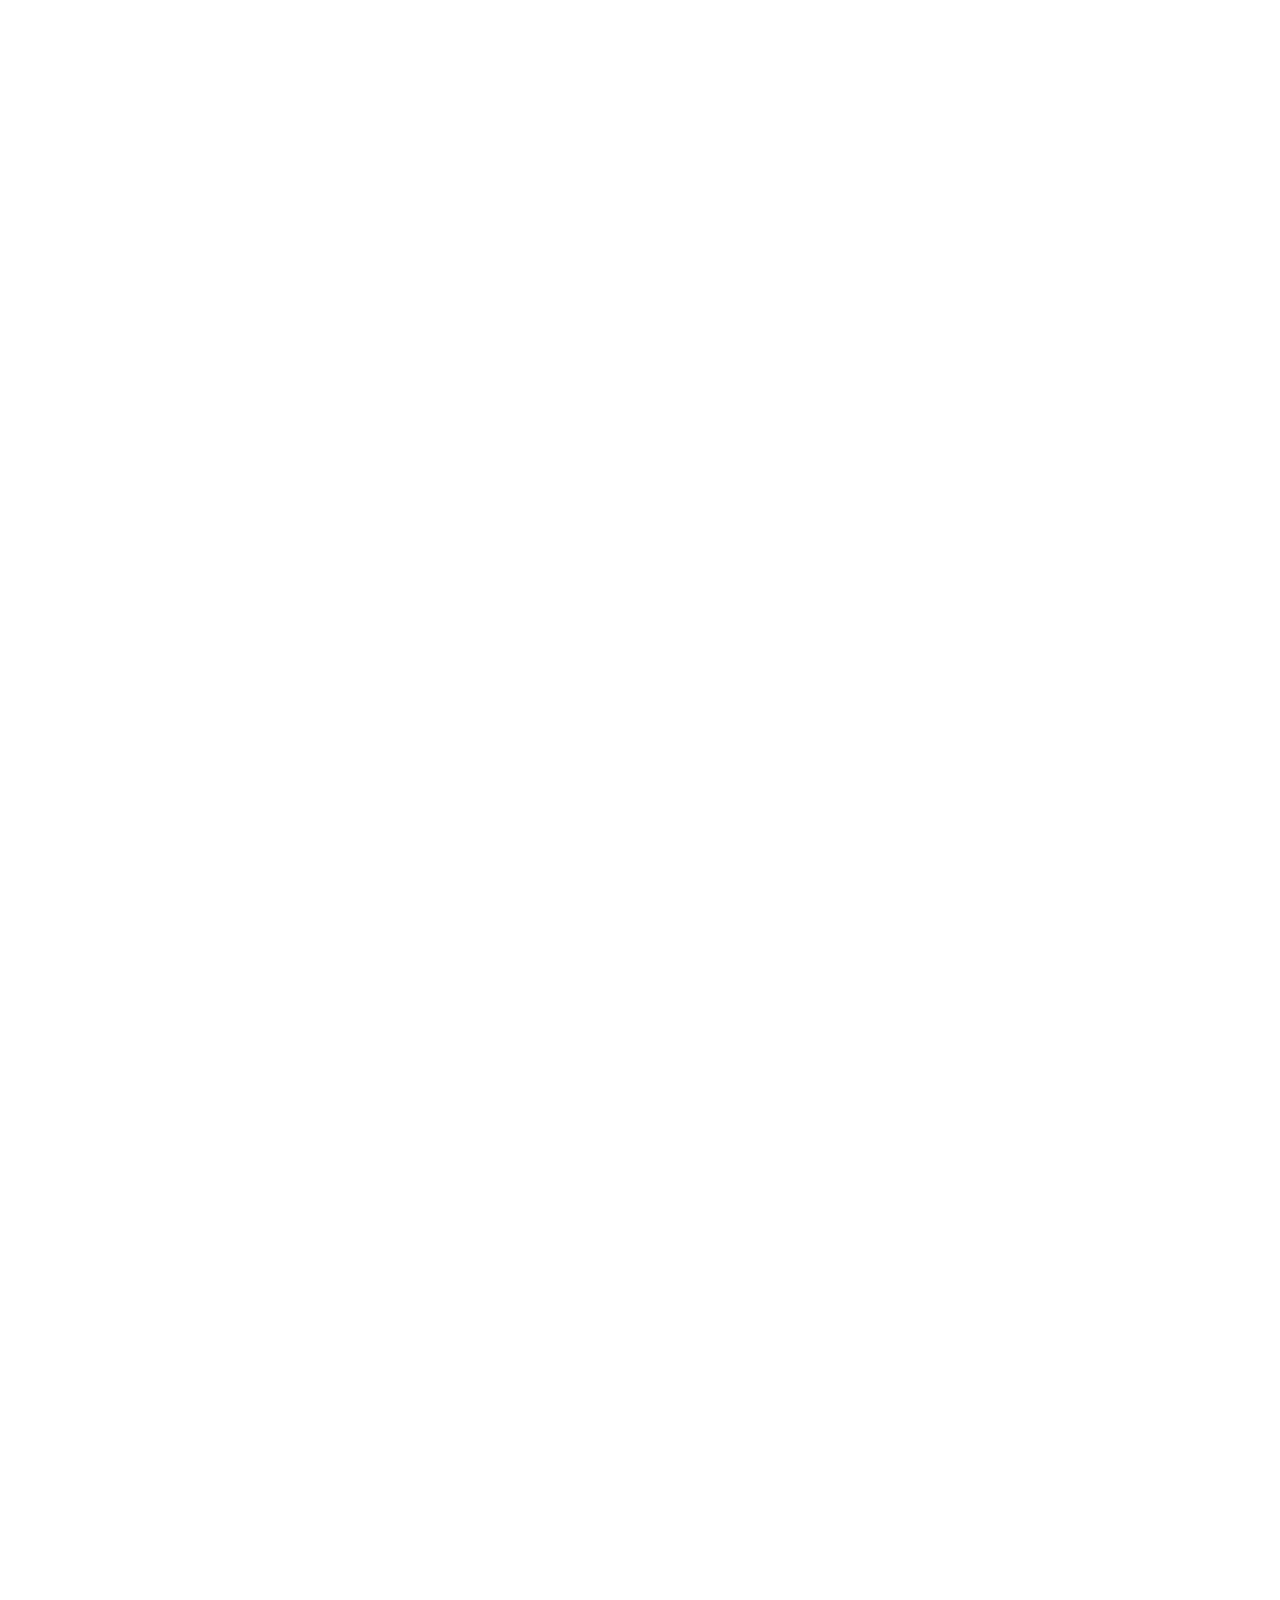
==== rauljr/index.html @ a279decd "ddsd" ====
<!DOCTYPE html>
<!-- This site was created in Webflow. https://www.webflow.com -->
<!-- Last Published: Wed May 15 2024 09:57:10 GMT+0000 (Coordinated Universal Time) -->
<html data-wf-domain="zaiwork.webflow.io" data-wf-page="65914a030382270a54c677e8" data-wf-site="6575a384e8028ceaada5c64f" data-wf-status="1" lang="en">
    <head>
        <meta charset="utf-8"/>
        <title>Raul Jr</title>
        <meta content="Home V1 | Zaiwork | Webflow Ecommerce Template" property="og:title"/>
        <meta content="Home V1 | Zaiwork | Webflow Ecommerce Template" property="twitter:title"/>
        <meta content="width=device-width, initial-scale=1" name="viewport"/>
        <meta content="Webflow" name="generator"/>
        <link href="https://assets-global.website-files.com/6575a384e8028ceaada5c64f/css/zaiwork.webflow.02fe60dbc.css" rel="stylesheet" type="text/css"/>
        <style>
            @media (min-width: 992px) {
                html.w-mod-js:not(.w-mod-ix) [data-w-id="85407f49-d2aa-f319-8b3b-1c4a5cf4f4b8"] {
                    width:0%;
                }

                html.w-mod-js:not(.w-mod-ix) [data-w-id="342da7ce-2478-9dbd-78e7-05b019f2a47e"] {
                    width: 0%;
                }

                html.w-mod-js:not(.w-mod-ix) [data-w-id="79eb336d-3fed-63ea-cb12-bd2950e63088"] {
                    width: 0%;
                }

                html.w-mod-js:not(.w-mod-ix) [data-w-id="20a74667-591d-da92-3dfe-9ed5a2b53373"] {
                    width: 0%;
                }

                html.w-mod-js:not(.w-mod-ix) [data-w-id="fe927f85-e135-73ca-2597-79550a458981"] {
                    width: 0%;
                }

                html.w-mod-js:not(.w-mod-ix) [data-w-id="d965e575-c481-c745-83e9-51649fb1f7a0"] {
                    width: 0%;
                }

                html.w-mod-js:not(.w-mod-ix) [data-w-id="67106401-23e3-9995-e361-b46ee7a9d9b3"] {
                    width: 0%;
                }
            }
        </style>
        <link href="https://fonts.googleapis.com" rel="preconnect"/>
        <link href="https://fonts.gstatic.com" rel="preconnect" crossorigin="anonymous"/>
        <script src="https://ajax.googleapis.com/ajax/libs/webfont/1.6.26/webfont.js" type="text/javascript"></script>
        <script type="text/javascript">
            WebFont.load({
                google: {
                    families: ["Fira Sans:300,regular,500,600,700,800,900", "Archivo:300,regular,500,600,700,800,900"]
                }
            });
        </script>
        <script type="text/javascript">
            !function(o, c) {
                var n = c.documentElement
                  , t = " w-mod-";
                n.className += t + "js",
                ("ontouchstart"in o || o.DocumentTouch && c instanceof DocumentTouch) && (n.className += t + "touch")
            }(window, document);
        </script>
        <link href="https://assets-global.website-files.com/6575a384e8028ceaada5c64f/65841f5de8a1bcda1058bd94_Favicon.svg" rel="shortcut icon" type="image/x-icon"/>
        <link href="https://assets-global.website-files.com/6575a384e8028ceaada5c64f/65841f609801a5d2f8183011_Webclip.svg" rel="apple-touch-icon"/>
        <script type="text/javascript">
            window.__WEBFLOW_CURRENCY_SETTINGS = {
                "currencyCode": "USD",
                "symbol": "$",
                "decimal": ".",
                "fractionDigits": 2,
                "group": ",",
                "template": "{{wf {\"path\":\"symbol\",\"type\":\"PlainText\"} }} {{wf {\"path\":\"amount\",\"type\":\"CommercePrice\"} }} {{wf {\"path\":\"currencyCode\",\"type\":\"PlainText\"} }}",
                "hideDecimalForWholeNumbers": false
            };
        </script>
    </head>
    <body>
        <div style="opacity:0" class="page-wrapper">
            <div data-w-id="ea7122b2-a888-6f85-1bdf-2be2b7c26d93" data-animation="default" data-collapse="medium" data-duration="400" data-easing="ease" data-easing2="ease" role="banner" class="navbar w-nav">
                <div class="container">
                    <div class="nav-wrapper">
                        <a href="/" class="site-logo-wrap w-nav-brand">
                            <img src="https://assets-global.website-files.com/6575a384e8028ceaada5c64f/65841f074582d1c272d51e5d_Main%20Logo.svg" loading="lazy" alt="" class="site-logo"/>
                        </a>
                        <nav role="navigation" class="nav-menu-wrapper w-nav-menu">
                            <div class="nav-menu-wrap">
                                <div data-hover="true" data-delay="500" data-w-id="ea7122b2-a888-6f85-1bdf-2be2b7c26d99" class="home-dropdown w-dropdown">
                                    <div class="home-dropdown-toggle w-dropdown-toggle">
                                        <div class="dropdown-text">Home</div>
                                        <div class="dropdown-arrow"></div>
                                    </div>
                                    <nav class="home-dropdown-list w-dropdown-list">
                                        <div class="home-dropdown-pd">
                                            <div class="home-dropdown-link-wrap">
                                                <div data-w-id="ea7122b2-a888-6f85-1bdf-2be2b7c26da2" class="home-menu-link-wrap">
                                                    <a href="/home-pages/home-v1" aria-current="page" class="home-menu-link w-dropdown-link w--current">home v1</a>
                                                    <div class="home-menu-link-line"></div>
                                                </div>
                                                <div data-w-id="ea7122b2-a888-6f85-1bdf-2be2b7c26da6" class="home-menu-link-wrap">
                                                    <a href="/home-pages/home-v2" class="home-menu-link w-dropdown-link">home v2</a>
                                                    <div class="home-menu-link-line"></div>
                                                </div>
                                            </div>
                                        </div>
                                    </nav>
                                </div>
                                <div data-w-id="ea7122b2-a888-6f85-1bdf-2be2b7c26daa" class="nav-menu-link-wrap">
                                    <a href="/about-me" class="nav-menu-link w-nav-link">About Me</a>
                                    <div class="nav-menu-link-line"></div>
                                </div>
                                <div data-hover="true" data-delay="500" data-w-id="ea7122b2-a888-6f85-1bdf-2be2b7c26dae" class="pages-dropdown w-dropdown">
                                    <div class="pages-dropdown-toggle w-dropdown-toggle">
                                        <div class="dropdown-text">Pages</div>
                                        <div class="dropdown-arrow"></div>
                                    </div>
                                    <nav class="pages-dropdown-list w-dropdown-list">
                                        <div class="pages-dropdown-pd">
                                            <div class="pages-dropdown-wrap">
                                                <div class="pages-dropdown-single-wrap">
                                                    <h4 class="pages-dropdown-title">Menu</h4>
                                                    <div class="pages-dropdown-menu-wrap">
                                                        <div class="pages-dropdown-link-wrap">
                                                            <div data-w-id="ea7122b2-a888-6f85-1bdf-2be2b7c26dbc" class="pages-link-wrap">
                                                                <a href="/home-pages/home-v1" aria-current="page" class="page-menu-link w-dropdown-link w--current">Home v1</a>
                                                                <div class="page-menu-link-line"></div>
                                                            </div>
                                                            <div data-w-id="ea7122b2-a888-6f85-1bdf-2be2b7c26dc0" class="pages-link-wrap">
                                                                <a href="/home-pages/home-v2" class="page-menu-link w-dropdown-link">Home v2</a>
                                                                <div class="page-menu-link-line"></div>
                                                            </div>
                                                            <div data-w-id="ea7122b2-a888-6f85-1bdf-2be2b7c26dc4" class="pages-link-wrap">
                                                                <a href="/about-me" class="page-menu-link w-dropdown-link">About Me</a>
                                                                <div class="page-menu-link-line"></div>
                                                            </div>
                                                            <div data-w-id="ea7122b2-a888-6f85-1bdf-2be2b7c26dc8" class="pages-link-wrap">
                                                                <a href="/blogs" class="page-menu-link w-dropdown-link">News &amp;Articles</a>
                                                                <div class="page-menu-link-line"></div>
                                                            </div>
                                                            <div data-w-id="ea7122b2-a888-6f85-1bdf-2be2b7c26dcc" class="pages-link-wrap">
                                                                <a href="/contact-me" class="page-menu-link w-dropdown-link">Contact Me</a>
                                                                <div class="page-menu-link-line"></div>
                                                            </div>
                                                        </div>
                                                        <div class="pages-dropdown-link-wrap">
                                                            <div data-w-id="ea7122b2-a888-6f85-1bdf-2be2b7c26dd1" class="pages-link-wrap">
                                                                <a href="/projects" class="page-menu-link w-dropdown-link">Projects</a>
                                                                <div class="page-menu-link-line"></div>
                                                            </div>
                                                            <div data-w-id="ea7122b2-a888-6f85-1bdf-2be2b7c26dd5" class="pages-link-wrap">
                                                                <a href="https://zaiwork.webflow.io/projects/wpay-e-wallet-ui-kit" class="page-menu-link w-dropdown-link">Projects single</a>
                                                                <div class="page-menu-link-line"></div>
                                                            </div>
                                                            <div data-w-id="ea7122b2-a888-6f85-1bdf-2be2b7c26dd9" class="pages-link-wrap">
                                                                <a href="/shop" class="page-menu-link w-dropdown-link">shop</a>
                                                                <div class="page-menu-link-line"></div>
                                                            </div>
                                                            <div data-w-id="ea7122b2-a888-6f85-1bdf-2be2b7c26ddd" class="pages-link-wrap">
                                                                <a href="https://zaiwork.webflow.io/product/iphone-13-mini-mockups" class="page-menu-link w-dropdown-link">Shop Single</a>
                                                                <div class="page-menu-link-line"></div>
                                                            </div>
                                                            <div data-w-id="ea7122b2-a888-6f85-1bdf-2be2b7c26de1" class="pages-link-wrap">
                                                                <a href="/blogs" class="page-menu-link w-dropdown-link">Blog </a>
                                                                <div class="page-menu-link-line"></div>
                                                            </div>
                                                            <div data-w-id="ea7122b2-a888-6f85-1bdf-2be2b7c26de5" class="pages-link-wrap">
                                                                <a href="https://zaiwork.webflow.io/blogs/the-evolution-of-elegance-stories-from-a-product-designers-sketchbook" class="page-menu-link w-dropdown-link">Blog Single</a>
                                                                <div class="page-menu-link-line"></div>
                                                            </div>
                                                        </div>
                                                    </div>
                                                </div>
                                                <div class="pages-dropdown-single-wrap">
                                                    <h4 class="pages-dropdown-title">Utility pages</h4>
                                                    <div class="pages-dropdown-menu-wrap">
                                                        <div class="pages-dropdown-link-wrap">
                                                            <div data-w-id="ea7122b2-a888-6f85-1bdf-2be2b7c26dee" class="pages-link-wrap">
                                                                <a href="/utility-pages/style-guide" class="page-menu-link w-dropdown-link">Style guide</a>
                                                                <div class="page-menu-link-line"></div>
                                                            </div>
                                                            <div data-w-id="ea7122b2-a888-6f85-1bdf-2be2b7c26df2" class="pages-link-wrap">
                                                                <a href="/utility-pages/license" class="page-menu-link w-dropdown-link">Licenses</a>
                                                                <div class="page-menu-link-line"></div>
                                                            </div>
                                                            <div data-w-id="ea7122b2-a888-6f85-1bdf-2be2b7c26df6" class="pages-link-wrap">
                                                                <a href="/utility-pages/changelog" class="page-menu-link w-dropdown-link">Changelog</a>
                                                                <div class="page-menu-link-line"></div>
                                                            </div>
                                                            <div data-w-id="ea7122b2-a888-6f85-1bdf-2be2b7c26dfa" class="pages-link-wrap">
                                                                <a href="/404" class="page-menu-link w-dropdown-link">404 not found</a>
                                                                <div class="page-menu-link-line"></div>
                                                            </div>
                                                            <div data-w-id="ea7122b2-a888-6f85-1bdf-2be2b7c26dfe" class="pages-link-wrap">
                                                                <a href="/401" class="page-menu-link w-dropdown-link">Password protected</a>
                                                                <div class="page-menu-link-line"></div>
                                                            </div>
                                                            <div data-w-id="ea7122b2-a888-6f85-1bdf-2be2b7c26e02" class="pages-link-wrap">
                                                                <a href="https://webflow.com/templates/designers/flowzai" class="page-menu-link more w-dropdown-link">see more templates</a>
                                                                <div class="page-menu-link-line"></div>
                                                            </div>
                                                        </div>
                                                    </div>
                                                </div>
                                            </div>
                                        </div>
                                    </nav>
                                </div>
                                <div data-w-id="ea7122b2-a888-6f85-1bdf-2be2b7c26e06" class="nav-menu-link-wrap">
                                    <a href="/shop" class="nav-menu-link w-nav-link">Shop</a>
                                    <div class="nav-menu-link-line"></div>
                                </div>
                                <div data-w-id="ea7122b2-a888-6f85-1bdf-2be2b7c26e0a" class="nav-menu-link-wrap">
                                    <a href="/blogs" class="nav-menu-link w-nav-link">Blog</a>
                                    <div class="nav-menu-link-line"></div>
                                </div>
                                <a data-w-id="23858684-6aff-0df9-aac4-d5fe1c781718" href="/contact-me" class="btn-wrap for-mobile w-inline-block">
                                    <div class="btn-text-wrap nav">
                                        <div class="btn-text white">Contact Me</div>
                                        <img src="https://assets-global.website-files.com/6575a384e8028ceaada5c64f/65841b609ef3e1838f7b2655_Btn-Arrow.svg" loading="lazy" alt="" class="btn-arrow"/>
                                    </div>
                                    <div class="btn-line"></div>
                                </a>
                            </div>
                        </nav>
                        <div class="cart-btn-wrap">
                            <div data-node-type="commerce-cart-wrapper" data-open-product="" data-wf-cart-type="rightSidebar" data-wf-cart-query="query Dynamo2 {
  database {
    id
    commerceOrder {
      comment
      extraItems {
        name
        pluginId
        pluginName
        price {
          value
          unit
          decimalValue
          string
        }
      }
      id
      startedOn
      statusFlags {
        hasDownloads
        hasSubscription
        isFreeOrder
        requiresShipping
      }
      subtotal {
        value
        unit
        decimalValue
        string
      }
      total {
        value
        unit
        decimalValue
        string
      }
      updatedOn
      userItems {
        count
        id
        price {
          value
          unit
          decimalValue
          string
        }
        product {
          id
          cmsLocaleId
          f__draft_0ht
          f__archived_0ht
          f_name_
          f_sku_properties_3dr {
            id
            name
            enum {
              id
              name
              slug
            }
          }
        }
        rowTotal {
          value
          unit
          decimalValue
          string
        }
        sku {
          cmsLocaleId
          f__draft_0ht
          f__archived_0ht
          f_main_image_4dr {
            url
            file {
              size
              origFileName
              createdOn
              updatedOn
              mimeType
              width
              height
              variants {
                origFileName
                quality
                height
                width
                s3Url
                error
                size
              }
            }
            alt
          }
          f_sku_values_3dr {
            property {
              id
            }
            value {
              id
            }
          }
          id
        }
        subscriptionFrequency
        subscriptionInterval
        subscriptionTrial
      }
      userItemsCount
    }
  }
  site {
    id
    commerce {
      businessAddress {
        country
      }
      defaultCountry
      defaultCurrency
      quickCheckoutEnabled
    }
  }
}" data-wf-page-link-href-prefix="" class="w-commerce-commercecartwrapper navbar-cart">
                                <a href="#" data-node-type="commerce-cart-open-link" aria-haspopup="dialog" aria-label="Open cart" role="button" class="w-commerce-commercecartopenlink cart-button w-inline-block">
                                    <img src="https://assets-global.website-files.com/6575a384e8028ceaada5c64f/658ad5c59146276e6d53bdfb_Cart-Black.svg" loading="lazy" alt="" class="cart-icon"/>
                                    <div data-wf-bindings="%5B%7B%22innerHTML%22%3A%7B%22type%22%3A%22Number%22%2C%22filter%22%3A%7B%22type%22%3A%22numberPrecision%22%2C%22params%22%3A%5B%220%22%2C%22numberPrecision%22%5D%7D%2C%22dataPath%22%3A%22database.commerceOrder.userItemsCount%22%7D%7D%5D" class="w-commerce-commercecartopenlinkcount cart-quantity">0</div>
                                </a>
                                <div data-node-type="commerce-cart-container-wrapper" style="display:none" class="w-commerce-commercecartcontainerwrapper w-commerce-commercecartcontainerwrapper--cartType-rightSidebar">
                                    <div role="dialog" data-node-type="commerce-cart-container" class="w-commerce-commercecartcontainer cart-container">
                                        <div class="w-commerce-commercecartheader cart-header">
                                            <h4 class="w-commerce-commercecartheading cart-heading">Your Cart</h4>
                                            <a href="#" data-node-type="commerce-cart-close-link" role="button" aria-label="Close cart" class="w-commerce-commercecartcloselink cart-close-button w-inline-block">
                                                <img src="https://assets-global.website-files.com/6575a384e8028ceaada5c64f/658ad5441a3e4e63df15f8e0_Cart%20Close.svg" loading="lazy" alt=""/>
                                            </a>
                                        </div>
                                        <div class="w-commerce-commercecartformwrapper">
                                            <form data-node-type="commerce-cart-form" style="display:none" class="w-commerce-commercecartform">
                                                <script type="text/x-wf-template" id="wf-template-ea995888-76b6-c90c-029d-8e7b7b20e4c1">
                                                    %3Cdiv%20class%3D%22w-commerce-commercecartitem%22%3E%3Cimg%20src%3D%22https%3A%2F%2Fassets-global.website-files.com%2Fplugins%2FBasic%2Fassets%2Fplaceholder.60f9b1840c.svg%22%20data-wf-bindings%3D%22%255B%257B%2522src%2522%253A%257B%2522type%2522%253A%2522ImageRef%2522%252C%2522filter%2522%253A%257B%2522type%2522%253A%2522identity%2522%252C%2522params%2522%253A%255B%255D%257D%252C%2522dataPath%2522%253A%2522database.commerceOrder.userItems%255B%255D.sku.f_main_image_4dr%2522%257D%257D%255D%22%20alt%3D%22%22%20class%3D%22w-commerce-commercecartitemimage%20w-dyn-bind-empty%22%2F%3E%3Cdiv%20class%3D%22w-commerce-commercecartiteminfo%22%3E%3Cdiv%20data-wf-bindings%3D%22%255B%257B%2522innerHTML%2522%253A%257B%2522type%2522%253A%2522PlainText%2522%252C%2522filter%2522%253A%257B%2522type%2522%253A%2522identity%2522%252C%2522params%2522%253A%255B%255D%257D%252C%2522dataPath%2522%253A%2522database.commerceOrder.userItems%255B%255D.product.f_name_%2522%257D%257D%255D%22%20class%3D%22w-commerce-commercecartproductname%20w-dyn-bind-empty%22%3E%3C%2Fdiv%3E%3Cdiv%20data-wf-bindings%3D%22%255B%257B%2522innerHTML%2522%253A%257B%2522type%2522%253A%2522CommercePrice%2522%252C%2522filter%2522%253A%257B%2522type%2522%253A%2522price%2522%252C%2522params%2522%253A%255B%255D%257D%252C%2522dataPath%2522%253A%2522database.commerceOrder.userItems%255B%255D.price%2522%257D%257D%255D%22%3E%24%C2%A00.00%C2%A0USD%3C%2Fdiv%3E%3Cscript%20type%3D%22text%2Fx-wf-template%22%20id%3D%22wf-template-ea995888-76b6-c90c-029d-8e7b7b20e4c7%22%3E%253Cli%253E%253Cspan%2520data-wf-bindings%253D%2522%25255B%25257B%252522innerHTML%252522%25253A%25257B%252522type%252522%25253A%252522PlainText%252522%25252C%252522filter%252522%25253A%25257B%252522type%252522%25253A%252522identity%252522%25252C%252522params%252522%25253A%25255B%25255D%25257D%25252C%252522dataPath%252522%25253A%252522database.commerceOrder.userItems%25255B%25255D.product.f_sku_properties_3dr%25255B%25255D.name%252522%25257D%25257D%25255D%2522%253E%253C%252Fspan%253E%253Cspan%253E%253A%2520%253C%252Fspan%253E%253Cspan%2520data-wf-bindings%253D%2522%25255B%25257B%252522innerHTML%252522%25253A%25257B%252522type%252522%25253A%252522CommercePropValues%252522%25252C%252522filter%252522%25253A%25257B%252522type%252522%25253A%252522identity%252522%25252C%252522params%252522%25253A%25255B%25255D%25257D%25252C%252522dataPath%252522%25253A%252522database.commerceOrder.userItems%25255B%25255D.product.f_sku_properties_3dr%25255B%25255D%252522%25257D%25257D%25255D%2522%253E%253C%252Fspan%253E%253C%252Fli%253E%3C%2Fscript%3E%3Cul%20data-wf-bindings%3D%22%255B%257B%2522optionSets%2522%253A%257B%2522type%2522%253A%2522CommercePropTable%2522%252C%2522filter%2522%253A%257B%2522type%2522%253A%2522identity%2522%252C%2522params%2522%253A%255B%255D%257D%252C%2522dataPath%2522%253A%2522database.commerceOrder.userItems%255B%255D.product.f_sku_properties_3dr%5B%5D%2522%257D%257D%252C%257B%2522optionValues%2522%253A%257B%2522type%2522%253A%2522CommercePropValues%2522%252C%2522filter%2522%253A%257B%2522type%2522%253A%2522identity%2522%252C%2522params%2522%253A%255B%255D%257D%252C%2522dataPath%2522%253A%2522database.commerceOrder.userItems%255B%255D.sku.f_sku_values_3dr%2522%257D%257D%255D%22%20class%3D%22w-commerce-commercecartoptionlist%22%20data-wf-collection%3D%22database.commerceOrder.userItems%255B%255D.product.f_sku_properties_3dr%22%20data-wf-template-id%3D%22wf-template-ea995888-76b6-c90c-029d-8e7b7b20e4c7%22%3E%3Cli%3E%3Cspan%20data-wf-bindings%3D%22%255B%257B%2522innerHTML%2522%253A%257B%2522type%2522%253A%2522PlainText%2522%252C%2522filter%2522%253A%257B%2522type%2522%253A%2522identity%2522%252C%2522params%2522%253A%255B%255D%257D%252C%2522dataPath%2522%253A%2522database.commerceOrder.userItems%255B%255D.product.f_sku_properties_3dr%255B%255D.name%2522%257D%257D%255D%22%3E%3C%2Fspan%3E%3Cspan%3E%3A%20%3C%2Fspan%3E%3Cspan%20data-wf-bindings%3D%22%255B%257B%2522innerHTML%2522%253A%257B%2522type%2522%253A%2522CommercePropValues%2522%252C%2522filter%2522%253A%257B%2522type%2522%253A%2522identity%2522%252C%2522params%2522%253A%255B%255D%257D%252C%2522dataPath%2522%253A%2522database.commerceOrder.userItems%255B%255D.product.f_sku_properties_3dr%255B%255D%2522%257D%257D%255D%22%3E%3C%2Fspan%3E%3C%2Fli%3E%3C%2Ful%3E%3C%2Fdiv%3E%3Ca%20href%3D%22%23%22%20role%3D%22button%22%20aria-label%3D%22Remove%20item%20from%20cart%22%20data-wf-bindings%3D%22%255B%257B%2522data-commerce-sku-id%2522%253A%257B%2522type%2522%253A%2522ItemRef%2522%252C%2522filter%2522%253A%257B%2522type%2522%253A%2522identity%2522%252C%2522params%2522%253A%255B%255D%257D%252C%2522dataPath%2522%253A%2522database.commerceOrder.userItems%255B%255D.sku.id%2522%257D%257D%255D%22%20class%3D%22w-inline-block%22%20data-wf-cart-action%3D%22remove-item%22%20data-commerce-sku-id%3D%22%22%3E%3Cdiv%3ERemove%3C%2Fdiv%3E%3C%2Fa%3E%3Cinput%20aria-label%3D%22Update%20quantity%22%20data-wf-bindings%3D%22%255B%257B%2522value%2522%253A%257B%2522type%2522%253A%2522Number%2522%252C%2522filter%2522%253A%257B%2522type%2522%253A%2522numberPrecision%2522%252C%2522params%2522%253A%255B%25220%2522%252C%2522numberPrecision%2522%255D%257D%252C%2522dataPath%2522%253A%2522database.commerceOrder.userItems%255B%255D.count%2522%257D%257D%252C%257B%2522data-commerce-sku-id%2522%253A%257B%2522type%2522%253A%2522ItemRef%2522%252C%2522filter%2522%253A%257B%2522type%2522%253A%2522identity%2522%252C%2522params%2522%253A%255B%255D%257D%252C%2522dataPath%2522%253A%2522database.commerceOrder.userItems%255B%255D.sku.id%2522%257D%257D%255D%22%20class%3D%22w-commerce-commercecartquantity%22%20required%3D%22%22%20pattern%3D%22%5E%5B0-9%5D%2B%24%22%20inputMode%3D%22numeric%22%20type%3D%22number%22%20name%3D%22quantity%22%20autoComplete%3D%22off%22%20data-wf-cart-action%3D%22update-item-quantity%22%20data-commerce-sku-id%3D%22%22%20value%3D%221%22%2F%3E%3C%2Fdiv%3E
                                                </script>
                                                <div class="w-commerce-commercecartlist cart-list" data-wf-collection="database.commerceOrder.userItems" data-wf-template-id="wf-template-ea995888-76b6-c90c-029d-8e7b7b20e4c1">
                                                    <div class="w-commerce-commercecartitem cart-item">
                                                        <img src="https://assets-global.website-files.com/plugins/Basic/assets/placeholder.60f9b1840c.svg" data-wf-bindings="%5B%7B%22src%22%3A%7B%22type%22%3A%22ImageRef%22%2C%22filter%22%3A%7B%22type%22%3A%22identity%22%2C%22params%22%3A%5B%5D%7D%2C%22dataPath%22%3A%22database.commerceOrder.userItems%5B%5D.sku.f_main_image_4dr%22%7D%7D%5D" alt="" class="w-commerce-commercecartitemimage cart-item-icon w-dyn-bind-empty"/>
                                                        <div class="w-commerce-commercecartiteminfo cart-div-block">
                                                            <div data-wf-bindings="%5B%7B%22innerHTML%22%3A%7B%22type%22%3A%22PlainText%22%2C%22filter%22%3A%7B%22type%22%3A%22identity%22%2C%22params%22%3A%5B%5D%7D%2C%22dataPath%22%3A%22database.commerceOrder.userItems%5B%5D.product.f_name_%22%7D%7D%5D" class="w-commerce-commercecartproductname cart-name w-dyn-bind-empty"></div>
                                                            <div data-wf-bindings="%5B%7B%22innerHTML%22%3A%7B%22type%22%3A%22CommercePrice%22%2C%22filter%22%3A%7B%22type%22%3A%22price%22%2C%22params%22%3A%5B%5D%7D%2C%22dataPath%22%3A%22database.commerceOrder.userItems%5B%5D.price%22%7D%7D%5D" class="cart-price">$ 0.00 USD</div>
                                                            <script type="text/x-wf-template" id="wf-template-ea995888-76b6-c90c-029d-8e7b7b20e4c7">
                                                                %3Cli%3E%3Cspan%20data-wf-bindings%3D%22%255B%257B%2522innerHTML%2522%253A%257B%2522type%2522%253A%2522PlainText%2522%252C%2522filter%2522%253A%257B%2522type%2522%253A%2522identity%2522%252C%2522params%2522%253A%255B%255D%257D%252C%2522dataPath%2522%253A%2522database.commerceOrder.userItems%255B%255D.product.f_sku_properties_3dr%255B%255D.name%2522%257D%257D%255D%22%3E%3C%2Fspan%3E%3Cspan%3E%3A%20%3C%2Fspan%3E%3Cspan%20data-wf-bindings%3D%22%255B%257B%2522innerHTML%2522%253A%257B%2522type%2522%253A%2522CommercePropValues%2522%252C%2522filter%2522%253A%257B%2522type%2522%253A%2522identity%2522%252C%2522params%2522%253A%255B%255D%257D%252C%2522dataPath%2522%253A%2522database.commerceOrder.userItems%255B%255D.product.f_sku_properties_3dr%255B%255D%2522%257D%257D%255D%22%3E%3C%2Fspan%3E%3C%2Fli%3E
                                                            </script>
                                                            <ul data-wf-bindings="%5B%7B%22optionSets%22%3A%7B%22type%22%3A%22CommercePropTable%22%2C%22filter%22%3A%7B%22type%22%3A%22identity%22%2C%22params%22%3A%5B%5D%7D%2C%22dataPath%22%3A%22database.commerceOrder.userItems%5B%5D.product.f_sku_properties_3dr[]%22%7D%7D%2C%7B%22optionValues%22%3A%7B%22type%22%3A%22CommercePropValues%22%2C%22filter%22%3A%7B%22type%22%3A%22identity%22%2C%22params%22%3A%5B%5D%7D%2C%22dataPath%22%3A%22database.commerceOrder.userItems%5B%5D.sku.f_sku_values_3dr%22%7D%7D%5D" class="w-commerce-commercecartoptionlist" data-wf-collection="database.commerceOrder.userItems%5B%5D.product.f_sku_properties_3dr" data-wf-template-id="wf-template-ea995888-76b6-c90c-029d-8e7b7b20e4c7">
                                                                <li class="option">
                                                                    <span data-wf-bindings="%5B%7B%22innerHTML%22%3A%7B%22type%22%3A%22PlainText%22%2C%22filter%22%3A%7B%22type%22%3A%22identity%22%2C%22params%22%3A%5B%5D%7D%2C%22dataPath%22%3A%22database.commerceOrder.userItems%5B%5D.product.f_sku_properties_3dr%5B%5D.name%22%7D%7D%5D"></span>
                                                                    <span>: </span>
                                                                    <span data-wf-bindings="%5B%7B%22innerHTML%22%3A%7B%22type%22%3A%22CommercePropValues%22%2C%22filter%22%3A%7B%22type%22%3A%22identity%22%2C%22params%22%3A%5B%5D%7D%2C%22dataPath%22%3A%22database.commerceOrder.userItems%5B%5D.product.f_sku_properties_3dr%5B%5D%22%7D%7D%5D"></span>
                                                                </li>
                                                            </ul>
                                                        </div>
                                                        <a href="#" role="button" aria-label="Remove item from cart" data-wf-bindings="%5B%7B%22data-commerce-sku-id%22%3A%7B%22type%22%3A%22ItemRef%22%2C%22filter%22%3A%7B%22type%22%3A%22identity%22%2C%22params%22%3A%5B%5D%7D%2C%22dataPath%22%3A%22database.commerceOrder.userItems%5B%5D.sku.id%22%7D%7D%5D" class="cart-remove-button w-inline-block" data-wf-cart-action="remove-item" data-commerce-sku-id="">
                                                            <div>Remove</div>
                                                        </a>
                                                        <input aria-label="Update quantity" data-wf-bindings="%5B%7B%22value%22%3A%7B%22type%22%3A%22Number%22%2C%22filter%22%3A%7B%22type%22%3A%22numberPrecision%22%2C%22params%22%3A%5B%220%22%2C%22numberPrecision%22%5D%7D%2C%22dataPath%22%3A%22database.commerceOrder.userItems%5B%5D.count%22%7D%7D%2C%7B%22data-commerce-sku-id%22%3A%7B%22type%22%3A%22ItemRef%22%2C%22filter%22%3A%7B%22type%22%3A%22identity%22%2C%22params%22%3A%5B%5D%7D%2C%22dataPath%22%3A%22database.commerceOrder.userItems%5B%5D.sku.id%22%7D%7D%5D" class="w-commerce-commercecartquantity cart-quantity-2" required="" pattern="^[0-9]+$" inputMode="numeric" type="number" name="quantity" autoComplete="off" data-wf-cart-action="update-item-quantity" data-commerce-sku-id="" value="1"/>
                                                    </div>
                                                </div>
                                                <div class="w-commerce-commercecartfooter cart-footer">
                                                    <div aria-atomic="true" aria-live="polite" class="w-commerce-commercecartlineitem">
                                                        <div class="cart-subtotal-text">Subtotal</div>
                                                        <div data-wf-bindings="%5B%7B%22innerHTML%22%3A%7B%22type%22%3A%22CommercePrice%22%2C%22filter%22%3A%7B%22type%22%3A%22price%22%2C%22params%22%3A%5B%5D%7D%2C%22dataPath%22%3A%22database.commerceOrder.subtotal%22%7D%7D%5D" class="w-commerce-commercecartordervalue cart-subtotal-price"></div>
                                                    </div>
                                                    <div>
                                                        <a href="/checkout" value="Continue to Checkout" data-node-type="cart-checkout-button" class="w-commerce-commercecartcheckoutbutton checkout-button" data-loading-text="Hang Tight...">Continue to Checkout</a>
                                                    </div>
                                                </div>
                                            </form>
                                            <div class="w-commerce-commercecartemptystate">
                                                <div aria-live="polite" aria-label="This cart is empty">No items found.</div>
                                            </div>
                                            <div aria-live="assertive" style="display:none" data-node-type="commerce-cart-error" class="w-commerce-commercecarterrorstate">
                                                <div class="w-cart-error-msg" data-w-cart-quantity-error="Product is not available in this quantity." data-w-cart-general-error="Something went wrong when adding this item to the cart." data-w-cart-checkout-error="Checkout is disabled on this site." data-w-cart-cart_order_min-error="The order minimum was not met. Add more items to your cart to continue." data-w-cart-subscription_error-error="Before you purchase, please use your email invite to verify your address so we can send order updates.">Product is not available in this quantity.</div>
                                            </div>
                                        </div>
                                    </div>
                                </div>
                            </div>
                            <a data-w-id="ea7122b2-a888-6f85-1bdf-2be2b7c26e42" href="/contact-me" class="btn-wrap for-desktop w-inline-block">
                                <div class="btn-text-wrap nav">
                                    <div class="btn-text">Contact Me</div>
                                    <img src="https://assets-global.website-files.com/6575a384e8028ceaada5c64f/65840c44e526bb31f80dc5eb_Add-Cart-Arrow.svg" loading="lazy" alt="" class="btn-arrow"/>
                                </div>
                                <div class="btn-line"></div>
                            </a>
                            <div class="hamburger-menu-wrapper w-nav-button">
                                <div data-is-ix2-target="1" class="hamburger-menu-icon" data-w-id="c5953541-9ec0-4c32-9a8d-e57f6b9fd9a6" data-animation-type="lottie" data-src="https://assets-global.website-files.com/6575a384e8028ceaada5c64f/6575b485e64ae8bdcd36d98e_Hamburger%20Black.json" data-loop="0" data-direction="1" data-autoplay="0" data-renderer="svg" data-duration="0" data-ix2-initial-state="0"></div>
                            </div>
                        </div>
                    </div>
                </div>
            </div>
            <section data-w-id="6755e603-6a0c-8642-7e0a-561d3f417b57" class="banner-section-v1">
                <div class="container">
                    <div class="banner-flex-wrap">
                        <div class="banner-left-wrap">
                            <div class="banner-title-wrap">
                                <h1 class="banner-title">Hola, soy Raul Jr, Programador Backend.</h1>
                                <img src="https://assets-global.website-files.com/6575a384e8028ceaada5c64f/6576dd88fcf807e5beb72647_hero-text-shape.png" loading="lazy" alt="" class="banner-title-ellipse"/>
                                <img src="https://assets-global.website-files.com/6575a384e8028ceaada5c64f/6576dd889e3dec84208daaa1_Ellipse%2001.png" loading="lazy" alt="" class="banner-title-ellipse-02"/>
                            </div>
                            <p class="banner-details">Un Programador  de producto es un profesional responsable de crear y desarrollar los aspectos estéticos y funcionales de un producto.</p>
                            <div class="banner-button-wrap">
                                <a data-w-id="cfd4f70f-2e5e-0c6f-657a-f3a84795f2c6" style="color:rgb(255,255,255)" href="/contact-me" class="primary-button w-inline-block">
                                    <div class="primary-button-text">Contactame</div>
                                    <div style="width:0px;height:0px" class="primary-button-circle"></div>
                                </a>
                                <a data-w-id="ff517b90-6c25-8f32-82f5-b383278420bf" href="/about-me" class="secondary-button w-inline-block">
                                    <div class="secondary-button-text-wrap">
                                        <div class="secondary-button-text">Acerca de mi </div>
                                        <div class="sb-icon-wrap">
                                            <div class="sb-icon-flex-wrap right">
                                                <img src="https://assets-global.website-files.com/6575a384e8028ceaada5c64f/65841b609ef3e1838f7b2655_Btn-Arrow.svg" loading="lazy" style="-webkit-transform:translate3d(0%, 0, 0) scale3d(1, 1, 1) rotateX(0) rotateY(0) rotateZ(0) skew(0, 0);-moz-transform:translate3d(0%, 0, 0) scale3d(1, 1, 1) rotateX(0) rotateY(0) rotateZ(0) skew(0, 0);-ms-transform:translate3d(0%, 0, 0) scale3d(1, 1, 1) rotateX(0) rotateY(0) rotateZ(0) skew(0, 0);transform:translate3d(0%, 0, 0) scale3d(1, 1, 1) rotateX(0) rotateY(0) rotateZ(0) skew(0, 0)" alt="" class="sb-icon-hover"/>
                                                <img src="https://assets-global.website-files.com/6575a384e8028ceaada5c64f/65885748a6298c932c48b90a_Black-Arrow.svg" loading="lazy" style="-webkit-transform:translate3d(0%, 0, 0) scale3d(1, 1, 1) rotateX(0) rotateY(0) rotateZ(0) skew(0, 0);-moz-transform:translate3d(0%, 0, 0) scale3d(1, 1, 1) rotateX(0) rotateY(0) rotateZ(0) skew(0, 0);-ms-transform:translate3d(0%, 0, 0) scale3d(1, 1, 1) rotateX(0) rotateY(0) rotateZ(0) skew(0, 0);transform:translate3d(0%, 0, 0) scale3d(1, 1, 1) rotateX(0) rotateY(0) rotateZ(0) skew(0, 0)" alt="" class="sb-icon"/>
                                            </div>
                                        </div>
                                    </div>
                                    <div style="width:0px;height:0px" class="secondary-button-circle"></div>
                                </a>
                            </div>
                        </div>
                        <div class="banner-right-wrap">
                            <img src="https://assets-global.website-files.com/6575a384e8028ceaada5c64f/6576e6489c0d8ff308fb50f0_Banner%20User%20Image.png" loading="lazy" sizes="100vw" srcset="https://assets-global.website-files.com/6575a384e8028ceaada5c64f/6576e6489c0d8ff308fb50f0_Banner%20User%20Image-p-500.png 500w, https://assets-global.website-files.com/6575a384e8028ceaada5c64f/6576e6489c0d8ff308fb50f0_Banner%20User%20Image.png 506w" alt="" class="banner-user-img"/>
                            <div class="banner-figma-icon-wrap">
                                <img src="https://assets-global.website-files.com/6575a384e8028ceaada5c64f/657aa3792ae70b6f4cdb68c6_Figma.png" loading="lazy" alt="" class="figma-banner-icon"/>
                            </div>
                            <div class="sketch-icon-wrap">
                                <img src="https://assets-global.website-files.com/6575a384e8028ceaada5c64f/657aa3635b515b491316b449_Daimond.png" loading="lazy" alt="" class="sketch-icon"/>
                            </div>
                            <div class="banner-v1-user-experience-wrap _1">
                                <h4 class="user-experience-title">Google Certified</h4>
                                <div class="user-experience-categories">Designer</div>
                            </div>
                            <div class="banner-v1-user-experience-wrap _2">
                                <h4 class="user-experience-title">14 Years</h4>
                                <div class="user-experience-categories">Of Experience</div>
                            </div>
                            <img src="https://assets-global.website-files.com/6575a384e8028ceaada5c64f/6576e6449db93a0b551c0462_Banner%20Color%20Shape.png" loading="lazy" sizes="(max-width: 479px) 350px, (max-width: 767px) 490px, (max-width: 991px) 800px, 1100px" srcset="https://assets-global.website-files.com/6575a384e8028ceaada5c64f/6576e6449db93a0b551c0462_Banner%20Color%20Shape-p-500.png 500w, https://assets-global.website-files.com/6575a384e8028ceaada5c64f/6576e6449db93a0b551c0462_Banner%20Color%20Shape-p-800.png 800w, https://assets-global.website-files.com/6575a384e8028ceaada5c64f/6576e6449db93a0b551c0462_Banner%20Color%20Shape-p-1080.png 1080w, https://assets-global.website-files.com/6575a384e8028ceaada5c64f/6576e6449db93a0b551c0462_Banner%20Color%20Shape.png 1101w" alt="" class="banner-color-shape"/>
                            <img class="banner-v1-big-circle" src="https://assets-global.website-files.com/6575a384e8028ceaada5c64f/658a7e17111941704579b44c_Banner-V1-Circle.png" alt="" style="-webkit-transform:translate3d(0, 0, 0) scale3d(1, 1, 1) rotateX(0) rotateY(0) rotateZ(0deg) skew(0, 0);-moz-transform:translate3d(0, 0, 0) scale3d(1, 1, 1) rotateX(0) rotateY(0) rotateZ(0deg) skew(0, 0);-ms-transform:translate3d(0, 0, 0) scale3d(1, 1, 1) rotateX(0) rotateY(0) rotateZ(0deg) skew(0, 0);transform:translate3d(0, 0, 0) scale3d(1, 1, 1) rotateX(0) rotateY(0) rotateZ(0deg) skew(0, 0)" sizes="(max-width: 479px) 229.53622436523438px, (max-width: 767px) 286.9202880859375px, (max-width: 991px) 409.8861083984375px, (max-width: 1919px) 60vw, 31vw" data-w-id="0a43dd65-f82f-58f2-c104-02db07d6808b" loading="lazy" srcset="https://assets-global.website-files.com/6575a384e8028ceaada5c64f/658a7e17111941704579b44c_Banner-V1-Circle-p-500.png 500w, https://assets-global.website-files.com/6575a384e8028ceaada5c64f/658a7e17111941704579b44c_Banner-V1-Circle.png 732w"/>
                        </div>
                    </div>
                </div>
                <div class="social-link-wrap">
                    <div class="social-link-icon-wrap">
                        <a href="https://www.linkedin.com/" target="_blank" class="social-link"></a>
                        <a href="https://twitter.com/" target="_blank" class="social-link"></a>
                        <a href="https://skype.com/" target="_blank" class="social-link"></a>
                        <a href="https://facebook.com/" target="_blank" class="social-link"></a>
                    </div>
                </div>
            </section>
            <section class="section award">
                <div class="container">
                    <div class="award-wrapper">
                        <div class="award-top-wrap">
                            <div data-w-id="5c075ba0-f71a-7c48-0298-21f0545623b8" class="award-text-wrap">
                                <div data-w-id="85407f49-d2aa-f319-8b3b-1c4a5cf4f4b8" class="award-single-text-wrap _01">
                                    <h2 class="award-single-text">I &#x27;m a product designer with a passion for creating</h2>
                                </div>
                                <div data-w-id="fe927f85-e135-73ca-2597-79550a458981" class="award-single-text-wrap _02">
                                    <h2 class="award-single-text">
                                        <span class="gray-text">innovative and user-centric solutions.</span>
                                        My expertise
                                    </h2>
                                </div>
                                <div data-w-id="20a74667-591d-da92-3dfe-9ed5a2b53373" class="award-single-text-wrap _03">
                                    <h2 class="award-single-text">lies in translating ideas into tangible and</h2>
                                </div>
                                <div data-w-id="79eb336d-3fed-63ea-cb12-bd2950e63088" class="award-single-text-wrap _04">
                                    <h2 class="award-single-text">
                                        <span class="gray-text">aesthetically pleasing</span>
                                        products that seamlessly
                                    </h2>
                                </div>
                                <div data-w-id="342da7ce-2478-9dbd-78e7-05b019f2a47e" class="award-single-text-wrap _05">
                                    <h2 class="award-single-text">blend form and function.</h2>
                                    <a data-w-id="79641b8f-9ec6-599e-6dcc-777b0af5fd2f" href="/about-me" class="btn-wrap more w-inline-block">
                                        <div class="btn-text-wrap blue">
                                            <div class="btn-text">More About Me</div>
                                            <img src="https://assets-global.website-files.com/6575a384e8028ceaada5c64f/65840c44e526bb31f80dc5eb_Add-Cart-Arrow.svg" loading="lazy" alt="" class="btn-arrow"/>
                                        </div>
                                        <div style="width:0%" class="btn-line"></div>
                                    </a>
                                </div>
                            </div>
                        </div>
                        <div class="award-bottom-wrap">
                            <div class="award-single-wrap">
                                <img src="https://assets-global.website-files.com/6575a384e8028ceaada5c64f/6576f79b512141e97fce6ce3_Award%20Icon.png" loading="lazy" alt="" class="award-icon"/>
                                <h6 class="award-text">Annual Award 2024</h6>
                            </div>
                            <div class="award-single-wrap">
                                <div class="award-number-wrap">
                                    <div class="award-single-number-wrap _1">
                                        <h2 class="award-number">0</h2>
                                        <h2 class="award-number">1</h2>
                                        <h2 class="award-number">2</h2>
                                        <h2 class="award-number">3</h2>
                                        <h2 class="award-number">4</h2>
                                        <h2 class="award-number">5</h2>
                                        <h2 class="award-number">6</h2>
                                        <h2 class="award-number">7</h2>
                                        <h2 class="award-number">8</h2>
                                        <h2 class="award-number">1</h2>
                                    </div>
                                    <div class="award-single-number-wrap _2">
                                        <h2 class="award-number">3</h2>
                                        <h2 class="award-number">8</h2>
                                        <h2 class="award-number">7</h2>
                                        <h2 class="award-number">6</h2>
                                        <h2 class="award-number">5</h2>
                                        <h2 class="award-number">4</h2>
                                        <h2 class="award-number">3</h2>
                                        <h2 class="award-number">2</h2>
                                        <h2 class="award-number">1</h2>
                                        <h2 class="award-number">0</h2>
                                    </div>
                                    <h2 class="award-number">+</h2>
                                </div>
                                <h6 class="award-text">Years Of Experience</h6>
                            </div>
                            <div class="award-single-wrap">
                                <div class="award-number-wrap">
                                    <div class="award-single-number-wrap _1">
                                        <h2 class="award-number">0</h2>
                                        <h2 class="award-number">1</h2>
                                        <h2 class="award-number">2</h2>
                                        <h2 class="award-number">3</h2>
                                        <h2 class="award-number">4</h2>
                                        <h2 class="award-number">5</h2>
                                        <h2 class="award-number">6</h2>
                                        <h2 class="award-number">7</h2>
                                        <h2 class="award-number">8</h2>
                                        <h2 class="award-number">4</h2>
                                    </div>
                                    <div class="award-single-number-wrap _2">
                                        <h2 class="award-number">2</h2>
                                        <h2 class="award-number">8</h2>
                                        <h2 class="award-number">7</h2>
                                        <h2 class="award-number">6</h2>
                                        <h2 class="award-number">5</h2>
                                        <h2 class="award-number">4</h2>
                                        <h2 class="award-number">3</h2>
                                        <h2 class="award-number">2</h2>
                                        <h2 class="award-number">1</h2>
                                        <h2 class="award-number">0</h2>
                                    </div>
                                    <div class="award-single-number-wrap _1">
                                        <h2 class="award-number">0</h2>
                                        <h2 class="award-number">1</h2>
                                        <h2 class="award-number">2</h2>
                                        <h2 class="award-number">3</h2>
                                        <h2 class="award-number">4</h2>
                                        <h2 class="award-number">5</h2>
                                        <h2 class="award-number">6</h2>
                                        <h2 class="award-number">7</h2>
                                        <h2 class="award-number">8</h2>
                                        <h2 class="award-number">0</h2>
                                    </div>
                                </div>
                                <h6 class="award-text">Project Completed</h6>
                            </div>
                            <div class="award-single-wrap">
                                <div class="award-number-wrap">
                                    <div class="award-single-number-wrap _1">
                                        <h2 class="award-number">0</h2>
                                        <h2 class="award-number">1</h2>
                                        <h2 class="award-number">2</h2>
                                        <h2 class="award-number">3</h2>
                                        <h2 class="award-number">4</h2>
                                        <h2 class="award-number">5</h2>
                                        <h2 class="award-number">6</h2>
                                        <h2 class="award-number">7</h2>
                                        <h2 class="award-number">8</h2>
                                        <h2 class="award-number">1</h2>
                                    </div>
                                    <div class="award-single-number-wrap _2">
                                        <h2 class="award-number">8</h2>
                                        <h2 class="award-number">8</h2>
                                        <h2 class="award-number">7</h2>
                                        <h2 class="award-number">6</h2>
                                        <h2 class="award-number">5</h2>
                                        <h2 class="award-number">4</h2>
                                        <h2 class="award-number">3</h2>
                                        <h2 class="award-number">2</h2>
                                        <h2 class="award-number">1</h2>
                                        <h2 class="award-number">0</h2>
                                    </div>
                                    <div class="award-single-number-wrap _1">
                                        <h2 class="award-number">0</h2>
                                        <h2 class="award-number">1</h2>
                                        <h2 class="award-number">2</h2>
                                        <h2 class="award-number">3</h2>
                                        <h2 class="award-number">4</h2>
                                        <h2 class="award-number">5</h2>
                                        <h2 class="award-number">6</h2>
                                        <h2 class="award-number">7</h2>
                                        <h2 class="award-number">8</h2>
                                        <h2 class="award-number">9</h2>
                                    </div>
                                    <h2 class="award-number">+</h2>
                                </div>
                                <h6 class="award-text">Satisfied Client</h6>
                            </div>
                        </div>
                    </div>
                </div>
            </section>
            <section data-w-id="46e18fa0-5018-6fe0-530f-1d3b285eec77" class="section project">
                <div class="container">
                    <div class="project-wrap">
                        <div class="section-border-divider-wrap recent-project">
                            <div class="section-line white-40"></div>
                            <div class="section-top-wrap">
                                <h4 class="section-divider-title">My Recent Projects</h4>
                                <h4 class="section-divider-title">03</h4>
                            </div>
                        </div>
                        <div class="project-wrapper">
                            <div id="w-node-_4f8a51d2-7ce8-4acf-4286-9868ac866d83-54c677e8" class="project-cl-wrap w-dyn-list">
                                <div role="list" class="project-grid-wrap w-dyn-items">
                                    <div role="listitem" class="project-item w-dyn-item">
                                        <div data-w-id="01b6821e-8f24-e9db-e95b-744a69f19a42" class="project-single-wrap">
                                            <div class="project-image-wrap">
                                                <img alt="" loading="lazy" src="https://assets-global.website-files.com/6575b6aafdfaaf1d792d2244/65801a44c7fb29abbee114e4_Project%20Img%2004.png" sizes="(max-width: 479px) 100vw, (max-width: 767px) 96vw, (max-width: 991px) 47vw, (max-width: 1919px) 48vw, 648px" srcset="https://assets-global.website-files.com/6575b6aafdfaaf1d792d2244/65801a44c7fb29abbee114e4_Project%20Img%2004-p-500.png 500w, https://assets-global.website-files.com/6575b6aafdfaaf1d792d2244/65801a44c7fb29abbee114e4_Project%20Img%2004.png 648w" class="project-image"/>
                                            </div>
                                            <a style="-webkit-transform:translate3d(-125%, 0, 0) scale3d(1, 1, 1) rotateX(0) rotateY(0) rotateZ(0) skew(0, 0);-moz-transform:translate3d(-125%, 0, 0) scale3d(1, 1, 1) rotateX(0) rotateY(0) rotateZ(0) skew(0, 0);-ms-transform:translate3d(-125%, 0, 0) scale3d(1, 1, 1) rotateX(0) rotateY(0) rotateZ(0) skew(0, 0);transform:translate3d(-125%, 0, 0) scale3d(1, 1, 1) rotateX(0) rotateY(0) rotateZ(0) skew(0, 0)" href="/projects/wpay-e-wallet-ui-kit" class="project-text-wrap w-inline-block">
                                                <h3 class="project-text">Wpay - E Wallet UI Kit</h3>
                                                <img src="https://assets-global.website-files.com/6575a384e8028ceaada5c64f/658aa26ab5e8da8b796c17b4_Arrow-Big.svg" loading="lazy" alt="" class="arrow-icon"/>
                                            </a>
                                            <div style="-webkit-transform:translate3d(0, 100%, 0) scale3d(1, 1, 1) rotateX(0) rotateY(0) rotateZ(0) skew(0, 0);-moz-transform:translate3d(0, 100%, 0) scale3d(1, 1, 1) rotateX(0) rotateY(0) rotateZ(0) skew(0, 0);-ms-transform:translate3d(0, 100%, 0) scale3d(1, 1, 1) rotateX(0) rotateY(0) rotateZ(0) skew(0, 0);transform:translate3d(0, 100%, 0) scale3d(1, 1, 1) rotateX(0) rotateY(0) rotateZ(0) skew(0, 0)" class="project-shape"></div>
                                        </div>
                                    </div>
                                    <div role="listitem" class="project-item w-dyn-item">
                                        <div data-w-id="01b6821e-8f24-e9db-e95b-744a69f19a42" class="project-single-wrap">
                                            <div class="project-image-wrap">
                                                <img alt="" loading="lazy" src="https://assets-global.website-files.com/6575b6aafdfaaf1d792d2244/65801a94efd477e9e9e934f1_Project%20Img%2003.png" sizes="(max-width: 479px) 100vw, (max-width: 767px) 96vw, (max-width: 991px) 47vw, (max-width: 1919px) 48vw, 648px" srcset="https://assets-global.website-files.com/6575b6aafdfaaf1d792d2244/65801a94efd477e9e9e934f1_Project%20Img%2003-p-500.png 500w, https://assets-global.website-files.com/6575b6aafdfaaf1d792d2244/65801a94efd477e9e9e934f1_Project%20Img%2003.png 648w" class="project-image"/>
                                            </div>
                                            <a style="-webkit-transform:translate3d(-125%, 0, 0) scale3d(1, 1, 1) rotateX(0) rotateY(0) rotateZ(0) skew(0, 0);-moz-transform:translate3d(-125%, 0, 0) scale3d(1, 1, 1) rotateX(0) rotateY(0) rotateZ(0) skew(0, 0);-ms-transform:translate3d(-125%, 0, 0) scale3d(1, 1, 1) rotateX(0) rotateY(0) rotateZ(0) skew(0, 0);transform:translate3d(-125%, 0, 0) scale3d(1, 1, 1) rotateX(0) rotateY(0) rotateZ(0) skew(0, 0)" href="/projects/laza-coshell-smart-home-mobile-app" class="project-text-wrap w-inline-block">
                                                <h3 class="project-text">Laza -Coshell Smart Home Mobile App</h3>
                                                <img src="https://assets-global.website-files.com/6575a384e8028ceaada5c64f/658aa26ab5e8da8b796c17b4_Arrow-Big.svg" loading="lazy" alt="" class="arrow-icon"/>
                                            </a>
                                            <div style="-webkit-transform:translate3d(0, 100%, 0) scale3d(1, 1, 1) rotateX(0) rotateY(0) rotateZ(0) skew(0, 0);-moz-transform:translate3d(0, 100%, 0) scale3d(1, 1, 1) rotateX(0) rotateY(0) rotateZ(0) skew(0, 0);-ms-transform:translate3d(0, 100%, 0) scale3d(1, 1, 1) rotateX(0) rotateY(0) rotateZ(0) skew(0, 0);transform:translate3d(0, 100%, 0) scale3d(1, 1, 1) rotateX(0) rotateY(0) rotateZ(0) skew(0, 0)" class="project-shape"></div>
                                        </div>
                                    </div>
                                    <div role="listitem" class="project-item w-dyn-item">
                                        <div data-w-id="01b6821e-8f24-e9db-e95b-744a69f19a42" class="project-single-wrap">
                                            <div class="project-image-wrap">
                                                <img alt="" loading="lazy" src="https://assets-global.website-files.com/6575b6aafdfaaf1d792d2244/65801ab3b6edeaa236484349_Project%20Img%2002.png" sizes="(max-width: 479px) 100vw, (max-width: 767px) 96vw, (max-width: 991px) 47vw, (max-width: 1919px) 48vw, 648px" srcset="https://assets-global.website-files.com/6575b6aafdfaaf1d792d2244/65801ab3b6edeaa236484349_Project%20Img%2002-p-500.png 500w, https://assets-global.website-files.com/6575b6aafdfaaf1d792d2244/65801ab3b6edeaa236484349_Project%20Img%2002.png 648w" class="project-image"/>
                                            </div>
                                            <a style="-webkit-transform:translate3d(-125%, 0, 0) scale3d(1, 1, 1) rotateX(0) rotateY(0) rotateZ(0) skew(0, 0);-moz-transform:translate3d(-125%, 0, 0) scale3d(1, 1, 1) rotateX(0) rotateY(0) rotateZ(0) skew(0, 0);-ms-transform:translate3d(-125%, 0, 0) scale3d(1, 1, 1) rotateX(0) rotateY(0) rotateZ(0) skew(0, 0);transform:translate3d(-125%, 0, 0) scale3d(1, 1, 1) rotateX(0) rotateY(0) rotateZ(0) skew(0, 0)" href="/projects/design-app-mobile-ui-kit" class="project-text-wrap w-inline-block">
                                                <h3 class="project-text">Design App - Mobile UI Kit</h3>
                                                <img src="https://assets-global.website-files.com/6575a384e8028ceaada5c64f/658aa26ab5e8da8b796c17b4_Arrow-Big.svg" loading="lazy" alt="" class="arrow-icon"/>
                                            </a>
                                            <div style="-webkit-transform:translate3d(0, 100%, 0) scale3d(1, 1, 1) rotateX(0) rotateY(0) rotateZ(0) skew(0, 0);-moz-transform:translate3d(0, 100%, 0) scale3d(1, 1, 1) rotateX(0) rotateY(0) rotateZ(0) skew(0, 0);-ms-transform:translate3d(0, 100%, 0) scale3d(1, 1, 1) rotateX(0) rotateY(0) rotateZ(0) skew(0, 0);transform:translate3d(0, 100%, 0) scale3d(1, 1, 1) rotateX(0) rotateY(0) rotateZ(0) skew(0, 0)" class="project-shape"></div>
                                        </div>
                                    </div>
                                    <div role="listitem" class="project-item w-dyn-item">
                                        <div data-w-id="01b6821e-8f24-e9db-e95b-744a69f19a42" class="project-single-wrap">
                                            <div class="project-image-wrap">
                                                <img alt="" loading="lazy" src="https://assets-global.website-files.com/6575b6aafdfaaf1d792d2244/65801ac9a6c46fcaa7d1e90d_Project%20Img%2001.png" sizes="(max-width: 479px) 100vw, (max-width: 767px) 96vw, (max-width: 991px) 47vw, (max-width: 1919px) 48vw, 648px" srcset="https://assets-global.website-files.com/6575b6aafdfaaf1d792d2244/65801ac9a6c46fcaa7d1e90d_Project%20Img%2001-p-500.png 500w, https://assets-global.website-files.com/6575b6aafdfaaf1d792d2244/65801ac9a6c46fcaa7d1e90d_Project%20Img%2001.png 648w" class="project-image"/>
                                            </div>
                                            <a style="-webkit-transform:translate3d(-125%, 0, 0) scale3d(1, 1, 1) rotateX(0) rotateY(0) rotateZ(0) skew(0, 0);-moz-transform:translate3d(-125%, 0, 0) scale3d(1, 1, 1) rotateX(0) rotateY(0) rotateZ(0) skew(0, 0);-ms-transform:translate3d(-125%, 0, 0) scale3d(1, 1, 1) rotateX(0) rotateY(0) rotateZ(0) skew(0, 0);transform:translate3d(-125%, 0, 0) scale3d(1, 1, 1) rotateX(0) rotateY(0) rotateZ(0) skew(0, 0)" href="/projects/laza-ecommerce-mobile-app-design" class="project-text-wrap w-inline-block">
                                                <h3 class="project-text">Laza - Ecommerce Mobile App Design</h3>
                                                <img src="https://assets-global.website-files.com/6575a384e8028ceaada5c64f/658aa26ab5e8da8b796c17b4_Arrow-Big.svg" loading="lazy" alt="" class="arrow-icon"/>
                                            </a>
                                            <div style="-webkit-transform:translate3d(0, 100%, 0) scale3d(1, 1, 1) rotateX(0) rotateY(0) rotateZ(0) skew(0, 0);-moz-transform:translate3d(0, 100%, 0) scale3d(1, 1, 1) rotateX(0) rotateY(0) rotateZ(0) skew(0, 0);-ms-transform:translate3d(0, 100%, 0) scale3d(1, 1, 1) rotateX(0) rotateY(0) rotateZ(0) skew(0, 0);transform:translate3d(0, 100%, 0) scale3d(1, 1, 1) rotateX(0) rotateY(0) rotateZ(0) skew(0, 0)" class="project-shape"></div>
                                        </div>
                                    </div>
                                </div>
                            </div>
                            <div class="project-overlay"></div>
                        </div>
                        <div data-w-id="9811b422-ec1a-e9a3-f8e9-a032b745385e" style="opacity:0" class="project-btn-wrap">
                            <div class="btn-inline-wrap">
                                <a data-w-id="e5fcd6e5-de74-961e-6794-b4c117fb9bbb" href="/projects" class="secondary-button white w-inline-block">
                                    <div class="secondary-button-text-wrap">
                                        <div class="secondary-button-text">See More Project</div>
                                        <div class="sb-icon-wrap">
                                            <div style="-webkit-transform:translate3d(-100%, 0, 0) scale3d(1, 1, 1) rotateX(0) rotateY(0) rotateZ(0) skew(0, 0);-moz-transform:translate3d(-100%, 0, 0) scale3d(1, 1, 1) rotateX(0) rotateY(0) rotateZ(0) skew(0, 0);-ms-transform:translate3d(-100%, 0, 0) scale3d(1, 1, 1) rotateX(0) rotateY(0) rotateZ(0) skew(0, 0);transform:translate3d(-100%, 0, 0) scale3d(1, 1, 1) rotateX(0) rotateY(0) rotateZ(0) skew(0, 0)" class="sb-icon-flex-wrap">
                                                <img src="https://assets-global.website-files.com/6575a384e8028ceaada5c64f/65885748a6298c932c48b90a_Black-Arrow.svg" loading="lazy" alt="" class="sb-icon"/>
                                                <img src="https://assets-global.website-files.com/6575a384e8028ceaada5c64f/65841b609ef3e1838f7b2655_Btn-Arrow.svg" loading="lazy" alt="" class="sb-icon-hover"/>
                                            </div>
                                        </div>
                                    </div>
                                    <div class="secondary-button-circle white"></div>
                                </a>
                            </div>
                        </div>
                    </div>
                </div>
            </section>
            <section data-w-id="0bd48698-76f5-a7b5-fd81-c1bba2ecd9c1" class="section service">
                <div class="container">
                    <div class="service-wrap">
                        <div class="service-top-wrap">
                            <div data-w-id="d965e575-c481-c745-83e9-51649fb1f79f" class="award-text-wrap service">
                                <div data-w-id="d965e575-c481-c745-83e9-51649fb1f7a0" class="award-single-text-wrap _01">
                                    <h2 class="award-single-text black font-500">
                                        As a <span class="gray-text">digital and creative</span>
                                        designer i help companies
                                    </h2>
                                </div>
                                <div class="award-single-text-wrap black _02">
                                    <h2 class="award-single-text black font-500">and organizations around the world connect</h2>
                                </div>
                                <div class="award-single-text-wrap black _03">
                                    <h2 class="award-single-text black service font-500">
                                        with their <span class="gray-text">audience</span>
                                        and grow their business through
                                    </h2>
                                </div>
                                <img src="https://assets-global.website-files.com/6575a384e8028ceaada5c64f/657942cf5b4fde665879b117_Service%20Text%20Shape.png" loading="lazy" alt="" class="service-text-shape"/>
                                <img src="https://assets-global.website-files.com/6575a384e8028ceaada5c64f/6576dd889e3dec84208daaa1_Ellipse%2001.png" loading="lazy" alt="" class="service-text-icon"/>
                            </div>
                        </div>
                        <div class="section-border-divider-wrap">
                            <div class="section-line gray"></div>
                            <div class="section-top-wrap">
                                <h4 class="section-divider-title black">Services</h4>
                                <h4 class="section-divider-title black">04</h4>
                            </div>
                        </div>
                        <div class="service-bottom-wrap">
                            <div class="service-main-wrap">
                                <div class="service-items-wrap">
                                    <div class="service-single-item-wrap _01">
                                        <img src="https://assets-global.website-files.com/6575a384e8028ceaada5c64f/65794184ca05c936938a9f04_Service%20Icon%2001.png" loading="lazy" alt="" class="service-icon"/>
                                        <h4 class="service-item-title">Product Design</h4>
                                    </div>
                                    <div class="service-single-item-wrap _02">
                                        <img src="https://assets-global.website-files.com/6575a384e8028ceaada5c64f/65794183b991257c204f82cf_Service%20Icon%2002.png" loading="lazy" alt="" class="service-icon"/>
                                        <h4 class="service-item-title">Brand Design</h4>
                                    </div>
                                    <div class="service-single-item-wrap _03">
                                        <img src="https://assets-global.website-files.com/6575a384e8028ceaada5c64f/65794184cf1f187407efd051_Service%20Icon%2003.png" loading="lazy" alt="" class="service-icon"/>
                                        <h4 class="service-item-title">UI/UX Design</h4>
                                    </div>
                                </div>
                                <div class="service-image-wrap">
                                    <img src="https://assets-global.website-files.com/6575a384e8028ceaada5c64f/657acccb245f55590445460b_Service%20Man%20Img.png" loading="lazy" style="opacity:0" data-w-id="75539eed-0ce8-8df9-a8d1-047a59439bc9" alt="" class="service-image"/>
                                    <img src="https://assets-global.website-files.com/6575a384e8028ceaada5c64f/658aa237bf3c1d8faa2d750c_Service-V1-Lines.png" loading="lazy" style="opacity:0" data-w-id="dd280e40-ed11-e25b-4edc-bbfe6442dd0b" alt="" class="service-lines"/>
                                    <img src="https://assets-global.website-files.com/6575a384e8028ceaada5c64f/658aa2380e885a9865670a0b_Service-Blur.png" loading="lazy" sizes="(max-width: 1748px) 100vw, 1748px" srcset="https://assets-global.website-files.com/6575a384e8028ceaada5c64f/658aa2380e885a9865670a0b_Service-Blur-p-500.png 500w, https://assets-global.website-files.com/6575a384e8028ceaada5c64f/658aa2380e885a9865670a0b_Service-Blur-p-800.png 800w, https://assets-global.website-files.com/6575a384e8028ceaada5c64f/658aa2380e885a9865670a0b_Service-Blur-p-1080.png 1080w, https://assets-global.website-files.com/6575a384e8028ceaada5c64f/658aa2380e885a9865670a0b_Service-Blur-p-1600.png 1600w, https://assets-global.website-files.com/6575a384e8028ceaada5c64f/658aa2380e885a9865670a0b_Service-Blur.png 1748w" alt="" class="service-blur"/>
                                    <div class="service-dot _1"></div>
                                    <div class="service-dot _2"></div>
                                    <div class="service-dot _3"></div>
                                    <div class="service-dot _4"></div>
                                </div>
                            </div>
                        </div>
                    </div>
                </div>
            </section>
            <section class="section testimonial">
                <div class="container">
                    <div data-w-id="cf49dcd5-ba59-ddfc-73ce-9997a9a8a983" style="opacity:0" class="section-title-wrap testimonial">
                        <div class="section-title-split testimonial">
                            <h2 class="section-title black">What My Clients Says</h2>
                            <img src="https://assets-global.website-files.com/6575a384e8028ceaada5c64f/6576dd889e3dec84208daaa1_Ellipse%2001.png" loading="lazy" alt="" class="testimonial-text-icon"/>
                            <img src="https://assets-global.website-files.com/6575a384e8028ceaada5c64f/657ad7db4e2611e847efecc9_Testimonial%20Text%20Shape.png" loading="lazy" alt="" class="testimonial-text-shape"/>
                        </div>
                    </div>
                    <div data-w-id="ee84c313-b8ce-6fd3-266e-fa65fe9ca745" style="opacity:0" class="testimonial-slider-wrap">
                        <div data-delay="4000" data-animation="slide" class="testimonial-slider w-slider" data-autoplay="false" data-easing="ease" data-hide-arrows="false" data-disable-swipe="false" data-autoplay-limit="0" data-nav-spacing="3" data-duration="500" data-infinite="true">
                            <div class="testimonial-mask w-slider-mask">
                                <div class="testimonial-slide w-slide">
                                    <div class="testimonial-single-wrap">
                                        <div class="testimonial-slider-top-wrap">
                                            <img src="https://assets-global.website-files.com/6575a384e8028ceaada5c64f/65794c801c18091a4cf27554_Qute%20Icon.png" loading="lazy" alt="" class="testimonial-qute"/>
                                            <h4 class="testimonial-title">The most creative designer, highly recommended.</h4>
                                            <p class="testimonial-details">“I &#x27;ve been using [Software Name] for a few months now, and it has streamlined my workflow significantly. The interface is intuitive, and the features are robust. It &#x27;s a must-have tool for anyone looking to boost productivity.”</p>
                                        </div>
                                        <div class="testimonial-slider-bottom-wrap">
                                            <div class="section-line gray mb-0"></div>
                                            <div class="testimonial-author-wrap">
                                                <div class="author-details-wrap">
                                                    <img src="https://assets-global.website-files.com/6575a384e8028ceaada5c64f/658b05c68630109395e8d080_Author-1.png" loading="lazy" alt="" class="author-image"/>
                                                    <div class="author-name-wrap">
                                                        <h6 class="author-details">(@Jose Mourinho)</h6>
                                                        <h6 class="author-details">february 23, 2023</h6>
                                                    </div>
                                                </div>
                                                <div class="testimonial-rating-wrap">
                                                    <img src="https://assets-global.website-files.com/6575a384e8028ceaada5c64f/65794eae8b0c781ab178a7d6_Star.png" loading="lazy" alt="" class="rating-icon-wrap"/>
                                                </div>
                                            </div>
                                        </div>
                                    </div>
                                </div>
                                <div class="testimonial-slide w-slide">
                                    <div class="testimonial-single-wrap">
                                        <div class="testimonial-slider-top-wrap">
                                            <img src="https://assets-global.website-files.com/6575a384e8028ceaada5c64f/65794c801c18091a4cf27554_Qute%20Icon.png" loading="lazy" alt="" class="testimonial-qute"/>
                                            <h4 class="testimonial-title">The most creative designer, highly recommended.</h4>
                                            <p class="testimonial-details">“I can &#x27;t believe the difference this product has made! It exceeded my expectations in every way. The quality is top-notch, and it has truly enhanced my daily routine.”</p>
                                        </div>
                                        <div class="testimonial-slider-bottom-wrap">
                                            <div class="section-line gray mb-0"></div>
                                            <div class="testimonial-author-wrap">
                                                <div class="author-details-wrap">
                                                    <img src="https://assets-global.website-files.com/6575a384e8028ceaada5c64f/65794ee25b4fde66588050c1_author%20image%2001.png" loading="lazy" alt="" class="author-image"/>
                                                    <div class="author-name-wrap">
                                                        <h6 class="author-details">(@Chris Wokes)</h6>
                                                        <h6 class="author-details">february 23, 2023</h6>
                                                    </div>
                                                </div>
                                                <div class="testimonial-rating-wrap">
                                                    <img src="https://assets-global.website-files.com/6575a384e8028ceaada5c64f/65794eae8b0c781ab178a7d6_Star.png" loading="lazy" alt="" class="rating-icon-wrap"/>
                                                </div>
                                            </div>
                                        </div>
                                    </div>
                                </div>
                                <div class="testimonial-slide w-slide">
                                    <div class="testimonial-single-wrap">
                                        <div class="testimonial-slider-top-wrap">
                                            <img src="https://assets-global.website-files.com/6575a384e8028ceaada5c64f/65794c801c18091a4cf27554_Qute%20Icon.png" loading="lazy" alt="" class="testimonial-qute"/>
                                            <h4 class="testimonial-title">The most creative designer, highly recommended.</h4>
                                            <p class="testimonial-details">“The collaboration tools are a game-changer. Now, our team can easily communicate, share files, and track progress in real-time. The seamless integration with third-party apps has also simplified our workflow and saved us valuable time.”</p>
                                        </div>
                                        <div class="testimonial-slider-bottom-wrap">
                                            <div class="section-line gray mb-0"></div>
                                            <div class="testimonial-author-wrap">
                                                <div class="author-details-wrap">
                                                    <img src="https://assets-global.website-files.com/6575a384e8028ceaada5c64f/658b05c5b5e8da8b79a1d043_Author-2.png" loading="lazy" alt="" class="author-image"/>
                                                    <div class="author-name-wrap">
                                                        <h6 class="author-details">(@Jason Statham)</h6>
                                                        <h6 class="author-details">february 23, 2023</h6>
                                                    </div>
                                                </div>
                                                <div class="testimonial-rating-wrap">
                                                    <img src="https://assets-global.website-files.com/6575a384e8028ceaada5c64f/65794eae8b0c781ab178a7d6_Star.png" loading="lazy" alt="" class="rating-icon-wrap"/>
                                                </div>
                                            </div>
                                        </div>
                                    </div>
                                </div>
                                <div class="testimonial-slide w-slide">
                                    <div class="testimonial-single-wrap">
                                        <div class="testimonial-slider-top-wrap">
                                            <img src="https://assets-global.website-files.com/6575a384e8028ceaada5c64f/65794c801c18091a4cf27554_Qute%20Icon.png" loading="lazy" alt="" class="testimonial-qute"/>
                                            <h4 class="testimonial-title">The most creative designer, highly recommended.</h4>
                                            <p class="testimonial-details">“The user interface is clean, and the learning curve is minimal. Within a day, my team and I were up and running, and the software seamlessly integrated into our existing workflow.”</p>
                                        </div>
                                        <div class="testimonial-slider-bottom-wrap">
                                            <div class="section-line gray mb-0"></div>
                                            <div class="testimonial-author-wrap">
                                                <div class="author-details-wrap">
                                                    <img src="https://assets-global.website-files.com/6575a384e8028ceaada5c64f/658b05c5e4a7e50a9ad595ec_Author-3.png" loading="lazy" alt="" class="author-image"/>
                                                    <div class="author-name-wrap">
                                                        <h6 class="author-details">(@John Ricardo)</h6>
                                                        <h6 class="author-details">february 23, 2023</h6>
                                                    </div>
                                                </div>
                                                <div class="testimonial-rating-wrap">
                                                    <img src="https://assets-global.website-files.com/6575a384e8028ceaada5c64f/65794eae8b0c781ab178a7d6_Star.png" loading="lazy" alt="" class="rating-icon-wrap"/>
                                                </div>
                                            </div>
                                        </div>
                                    </div>
                                </div>
                                <div class="testimonial-slide w-slide">
                                    <div class="testimonial-single-wrap">
                                        <div class="testimonial-slider-top-wrap">
                                            <img src="https://assets-global.website-files.com/6575a384e8028ceaada5c64f/65794c801c18091a4cf27554_Qute%20Icon.png" loading="lazy" alt="" class="testimonial-qute"/>
                                            <h4 class="testimonial-title">The most creative designer, highly recommended.</h4>
                                            <p class="testimonial-details">“The collaboration tools are a game-changer. Now, our team can easily communicate, share files, and track progress in real-time. The seamless integration with third-party apps has also simplified our workflow and saved us valuable time.”</p>
                                        </div>
                                        <div class="testimonial-slider-bottom-wrap">
                                            <div class="section-line gray mb-0"></div>
                                            <div class="testimonial-author-wrap">
                                                <div class="author-details-wrap">
                                                    <img src="https://assets-global.website-files.com/6575a384e8028ceaada5c64f/658b0683f3efd1f4a441f0f8_Author-5.png" loading="lazy" alt="" class="author-image"/>
                                                    <div class="author-name-wrap">
                                                        <h6 class="author-details">(@Jacob Jones)</h6>
                                                        <h6 class="author-details">february 23, 2023</h6>
                                                    </div>
                                                </div>
                                                <div class="testimonial-rating-wrap">
                                                    <img src="https://assets-global.website-files.com/6575a384e8028ceaada5c64f/65794eae8b0c781ab178a7d6_Star.png" loading="lazy" alt="" class="rating-icon-wrap"/>
                                                </div>
                                            </div>
                                        </div>
                                    </div>
                                </div>
                                <div class="testimonial-slide w-slide">
                                    <div class="testimonial-single-wrap">
                                        <div class="testimonial-slider-top-wrap">
                                            <img src="https://assets-global.website-files.com/6575a384e8028ceaada5c64f/65794c801c18091a4cf27554_Qute%20Icon.png" loading="lazy" alt="" class="testimonial-qute"/>
                                            <h4 class="testimonial-title">The most creative designer, highly recommended.</h4>
                                            <p class="testimonial-details">“The collaboration tools are a game-changer. Now, our team can easily communicate, share files, and track progress in real-time. The seamless integration with third-party apps has also simplified our workflow and saved us valuable time.”</p>
                                        </div>
                                        <div class="testimonial-slider-bottom-wrap">
                                            <div class="section-line gray mb-0"></div>
                                            <div class="testimonial-author-wrap">
                                                <div class="author-details-wrap">
                                                    <img src="https://assets-global.website-files.com/6575a384e8028ceaada5c64f/658b06837622e25e5d8d69f9_Author-4.png" loading="lazy" alt="" class="author-image"/>
                                                    <div class="author-name-wrap">
                                                        <h6 class="author-details">(@Annette Black)</h6>
                                                        <h6 class="author-details">february 23, 2023</h6>
                                                    </div>
                                                </div>
                                                <div class="testimonial-rating-wrap">
                                                    <img src="https://assets-global.website-files.com/6575a384e8028ceaada5c64f/65794eae8b0c781ab178a7d6_Star.png" loading="lazy" alt="" class="rating-icon-wrap"/>
                                                </div>
                                            </div>
                                        </div>
                                    </div>
                                </div>
                            </div>
                            <div data-w-id="abbbd41f-46a6-b705-c12a-e8fd2bd0aafa" class="testimonial-left-arrow w-slider-arrow-left">
                                <div class="sb-icon-wrap">
                                    <div style="-webkit-transform:translate3d(0%, 0, 0) scale3d(1, 1, 1) rotateX(0) rotateY(0) rotateZ(0) skew(0, 0);-moz-transform:translate3d(0%, 0, 0) scale3d(1, 1, 1) rotateX(0) rotateY(0) rotateZ(0) skew(0, 0);-ms-transform:translate3d(0%, 0, 0) scale3d(1, 1, 1) rotateX(0) rotateY(0) rotateZ(0) skew(0, 0);transform:translate3d(0%, 0, 0) scale3d(1, 1, 1) rotateX(0) rotateY(0) rotateZ(0) skew(0, 0)" class="sb-icon-flex-wrap">
                                        <img src="https://assets-global.website-files.com/6575a384e8028ceaada5c64f/658a8553a496f897ff01f7b1_Arrow-Left-White.svg" loading="lazy" alt="" class="sb-icon-hover"/>
                                        <img src="https://assets-global.website-files.com/6575a384e8028ceaada5c64f/658a858c9c1ad56db21a48ce_Arrow-Left-Black.svg" loading="lazy" alt="" class="sb-icon"/>
                                    </div>
                                </div>
                            </div>
                            <div data-w-id="abbbd41f-46a6-b705-c12a-e8fd2bd0aafc" class="testimonial-right-arrow w-slider-arrow-right">
                                <div class="sb-icon-wrap">
                                    <div data-w-id="30d4febb-2268-b6e9-c9dc-16c989b1c834" style="-webkit-transform:translate3d(-100%, 0, 0) scale3d(1, 1, 1) rotateX(0) rotateY(0) rotateZ(0) skew(0, 0);-moz-transform:translate3d(-100%, 0, 0) scale3d(1, 1, 1) rotateX(0) rotateY(0) rotateZ(0) skew(0, 0);-ms-transform:translate3d(-100%, 0, 0) scale3d(1, 1, 1) rotateX(0) rotateY(0) rotateZ(0) skew(0, 0);transform:translate3d(-100%, 0, 0) scale3d(1, 1, 1) rotateX(0) rotateY(0) rotateZ(0) skew(0, 0)" class="sb-icon-flex-wrap">
                                        <img src="https://assets-global.website-files.com/6575a384e8028ceaada5c64f/65841b609ef3e1838f7b2655_Btn-Arrow.svg" loading="lazy" alt="" class="sb-icon-hover"/>
                                        <img src="https://assets-global.website-files.com/6575a384e8028ceaada5c64f/65885748a6298c932c48b90a_Black-Arrow.svg" loading="lazy" alt="" class="sb-icon"/>
                                    </div>
                                </div>
                            </div>
                            <div class="testimonial-slide-nav w-slider-nav"></div>
                        </div>
                    </div>
                </div>
            </section>
            <section data-w-id="63f807f4-857b-28d1-fdf9-dda6abc89da5" class="section process">
                <div class="container">
                    <div class="process-main-wrap">
                        <div class="service-top-wrap">
                            <div data-w-id="67106401-23e3-9995-e361-b46ee7a9d9b2" class="award-text-wrap">
                                <div data-w-id="67106401-23e3-9995-e361-b46ee7a9d9b3" class="award-single-text-wrap _01">
                                    <h2 class="award-single-text black font-500">
                                        Everything starts with <span class="gray-text">research</span>
                                        and iterative
                                    </h2>
                                </div>
                                <div class="award-single-text-wrap black _02">
                                    <h2 class="award-single-text black font-500">
                                        experimentation. Then i build from <span class="gray-text">scratch, designing</span>
                                    </h2>
                                </div>
                                <div class="award-single-text-wrap black _03">
                                    <h2 class="award-single-text black service font-500">
                                        <span class="gray-text">and ideas</span>
                                        what users need.
                                    </h2>
                                </div>
                                <img src="https://assets-global.website-files.com/6575a384e8028ceaada5c64f/6576dd889e3dec84208daaa1_Ellipse%2001.png" loading="lazy" alt="" class="working-process-text-icon"/>
                                <img src="https://assets-global.website-files.com/6575a384e8028ceaada5c64f/657adcc2735d7dafcb877415_Working%20Process%20Text%20Shape.png" loading="lazy" alt="" class="working-process-text-shape"/>
                            </div>
                        </div>
                        <div class="section-border-divider-wrap">
                            <div class="section-line gray"></div>
                            <div class="section-top-wrap">
                                <h4 class="section-divider-title black">Working Process</h4>
                                <h4 class="section-divider-title black">06</h4>
                            </div>
                        </div>
                        <div class="process-wrap">
                            <div class="process-single-wrap">
                                <div data-w-id="048b848e-ca3b-fed3-4323-cada9971c3a0" style="opacity:0" class="process-text-wrap">
                                    <div class="process-sub-title-wrap">
                                        <div class="process-sub-title">01</div>
                                        <div class="process-sub-title">Research</div>
                                    </div>
                                    <h3 class="process-title">Research And Discovery</h3>
                                </div>
                                <div data-w-id="09e69784-fbe5-38b3-46d8-97271e6a0da2" style="opacity:0" class="process-image-wrap">
                                    <img src="https://assets-global.website-files.com/6575a384e8028ceaada5c64f/65795aaf6134bbcf78f885b1_Process%20Image%2001.png" loading="lazy" alt="" class="process-image left"/>
                                </div>
                            </div>
                            <div class="process-single-wrap">
                                <div data-w-id="e9c03d85-1c11-eafc-66a3-7a4e1dd89176" style="opacity:0" class="process-image-wrap">
                                    <img src="https://assets-global.website-files.com/6575a384e8028ceaada5c64f/657fe9d9ea27373d1549014a_Proccess%20Img%2002.png" loading="lazy" alt="" class="process-image left"/>
                                </div>
                                <div data-w-id="e9c03d85-1c11-eafc-66a3-7a4e1dd8916e" style="opacity:0" class="process-text-wrap">
                                    <div class="process-sub-title-wrap">
                                        <div class="process-sub-title">02</div>
                                        <div class="process-sub-title">Ideation</div>
                                    </div>
                                    <h3 class="process-title">Ideation And Conceptualization</h3>
                                </div>
                            </div>
                            <div class="process-single-wrap mb-0">
                                <div data-w-id="cefbd295-5583-d125-e70e-953459f329de" style="opacity:0" class="process-text-wrap">
                                    <div class="process-sub-title-wrap">
                                        <div class="process-sub-title">03</div>
                                        <div class="process-sub-title">Visual Design</div>
                                    </div>
                                    <h3 class="process-title">Color Scheming And Visualization</h3>
                                </div>
                                <div data-w-id="cefbd295-5583-d125-e70e-953459f329e6" style="opacity:0" class="process-image-wrap">
                                    <img src="https://assets-global.website-files.com/6575a384e8028ceaada5c64f/657ffabb327757ab84f4e30b_ezgif.com-webp-to-jpg-converted.jpg" loading="lazy" alt="" class="process-image right"/>
                                </div>
                            </div>
                        </div>
                        <img src="https://assets-global.website-files.com/6575a384e8028ceaada5c64f/658b08cc0b67aa3dc1951208_Process-Blur.png" loading="lazy" sizes="(max-width: 1748px) 100vw, 1748px" srcset="https://assets-global.website-files.com/6575a384e8028ceaada5c64f/658b08cc0b67aa3dc1951208_Process-Blur-p-500.png 500w, https://assets-global.website-files.com/6575a384e8028ceaada5c64f/658b08cc0b67aa3dc1951208_Process-Blur-p-800.png 800w, https://assets-global.website-files.com/6575a384e8028ceaada5c64f/658b08cc0b67aa3dc1951208_Process-Blur-p-1080.png 1080w, https://assets-global.website-files.com/6575a384e8028ceaada5c64f/658b08cc0b67aa3dc1951208_Process-Blur-p-1600.png 1600w, https://assets-global.website-files.com/6575a384e8028ceaada5c64f/658b08cc0b67aa3dc1951208_Process-Blur.png 1748w" alt="" class="process-blur"/>
                        <img src="https://assets-global.website-files.com/6575a384e8028ceaada5c64f/658c2cf179833dcb6d9d91fc_Process-Circle.png" loading="lazy" sizes="100vw" srcset="https://assets-global.website-files.com/6575a384e8028ceaada5c64f/658c2cf179833dcb6d9d91fc_Process-Circle-p-500.png 500w, https://assets-global.website-files.com/6575a384e8028ceaada5c64f/658c2cf179833dcb6d9d91fc_Process-Circle.png 727w" alt="" class="process-circle"/>
                    </div>
                </div>
            </section>
            <section class="section bg-black cta-top">
                <div class="container">
                    <div class="blog-main-wrap">
                        <div class="section-title-wrap flex">
                            <div class="section-title-split blog-v1">
                                <h2 class="section-title">News And Views From Zaiwork Blog.</h2>
                                <img src="https://assets-global.website-files.com/6575a384e8028ceaada5c64f/657adba60e097c20b70e53ad_Ellipse.png" loading="lazy" alt="" class="blog-ellipse"/>
                            </div>
                            <div class="section-title-split blog-v1-btn">
                                <a data-w-id="af592d59-66aa-5aea-279e-8b33d965bfbb" style="color:rgb(255,255,255)" href="/blogs" class="primary-button w-inline-block">
                                    <div class="primary-button-text">See More Articles</div>
                                    <div style="width:0px;height:0px" class="primary-button-circle"></div>
                                </a>
                            </div>
                        </div>
                        <div class="section-border-divider-wrap">
                            <div class="section-line"></div>
                            <div class="section-top-wrap blogs">
                                <h4 class="section-divider-title">News &amp;Articles</h4>
                                <h4 class="section-divider-title">07</h4>
                            </div>
                        </div>
                        <div class="blog-flex-wrap home-v1">
                            <div class="blog-big-item-wrap">
                                <div class="blog-single-cl-wrap w-dyn-list">
                                    <div role="list" class="blog-single-cl w-dyn-items">
                                        <div role="listitem" class="blog-single-collection-item w-dyn-item">
                                            <div class="blog-single-item">
                                                <div class="blog-img-wrap">
                                                    <img alt="" loading="lazy" src="https://assets-global.website-files.com/6575b6aafdfaaf1d792d2244/657976331abdeb8aa03540d5_Blog%20V1%20Img%2001.png" class="blog-image"/>
                                                </div>
                                                <div class="blog-title-wrap">
                                                    <div class="blog-categories white">Ideation</div>
                                                    <a href="/blogs/the-evolution-of-elegance-stories-from-a-product-designers-sketchbook" class="blog-title">The Evolution of Elegance: Stories from a Product Designer &#x27;s Sketchbook.</a>
                                                    <a data-w-id="3c81d19c-7ff2-fd3d-e54f-addf617db08b" href="/blogs/the-evolution-of-elegance-stories-from-a-product-designers-sketchbook" class="btn-wrap w-inline-block">
                                                        <div class="btn-text-wrap blog">
                                                            <div class="btn-text">Learn More</div>
                                                            <img src="https://assets-global.website-files.com/6575a384e8028ceaada5c64f/65841b609ef3e1838f7b2655_Btn-Arrow.svg" loading="lazy" alt="" class="btn-arrow"/>
                                                        </div>
                                                        <div class="btn-line blog"></div>
                                                    </a>
                                                </div>
                                                <img src="https://assets-global.website-files.com/6575a384e8028ceaada5c64f/65797cff10a2213cb62bc1e8_Blog%20Shape.png" loading="lazy" sizes="(max-width: 479px) 100vw, (max-width: 767px) 96vw, (max-width: 991px) 97vw, (max-width: 1919px) 56vw, 764.296875px" srcset="https://assets-global.website-files.com/6575a384e8028ceaada5c64f/65797cff10a2213cb62bc1e8_Blog%20Shape-p-500.png 500w, https://assets-global.website-files.com/6575a384e8028ceaada5c64f/65797cff10a2213cb62bc1e8_Blog%20Shape.png 762w" alt="" class="blog-shape"/>
                                            </div>
                                        </div>
                                    </div>
                                </div>
                            </div>
                            <div class="blog-items-wrapper">
                                <div class="blog-items-wrap">
                                    <div class="blog-cl-wrap w-dyn-list">
                                        <div role="list" class="blog-flex-cl w-dyn-items">
                                            <div role="listitem" class="blog-collection-item w-dyn-item">
                                                <div class="blog-single-wrap">
                                                    <div class="blog-categories-wrap">
                                                        <div class="blog-categories">Ideation</div>
                                                    </div>
                                                    <div class="blog-single-title-wrap">
                                                        <a href="/blogs/the-art-and-science-of-product-design" class="blog-single-title">The Art and Science of Product Design.</a>
                                                    </div>
                                                    <a data-w-id="3c81d19c-7ff2-fd3d-e54f-addf617db09f" href="/blogs/the-art-and-science-of-product-design" class="btn-wrap underline w-inline-block">
                                                        <div class="btn-text-wrap blue">
                                                            <div class="btn-text">Learn More</div>
                                                            <img src="https://assets-global.website-files.com/6575a384e8028ceaada5c64f/65840c44e526bb31f80dc5eb_Add-Cart-Arrow.svg" loading="lazy" alt="" class="btn-arrow"/>
                                                        </div>
                                                        <div style="width:0%" class="btn-line"></div>
                                                    </a>
                                                </div>
                                                <div class="blog-line"></div>
                                            </div>
                                            <div role="listitem" class="blog-collection-item w-dyn-item">
                                                <div class="blog-single-wrap">
                                                    <div class="blog-categories-wrap">
                                                        <div class="blog-categories">Ideation</div>
                                                    </div>
                                                    <div class="blog-single-title-wrap">
                                                        <a href="/blogs/beyond-aesthetics-the-soul-of-product-design" class="blog-single-title">Beyond Aesthetics: The Soul of Product Design.</a>
                                                    </div>
                                                    <a data-w-id="3c81d19c-7ff2-fd3d-e54f-addf617db09f" href="/blogs/beyond-aesthetics-the-soul-of-product-design" class="btn-wrap underline w-inline-block">
                                                        <div class="btn-text-wrap blue">
                                                            <div class="btn-text">Learn More</div>
                                                            <img src="https://assets-global.website-files.com/6575a384e8028ceaada5c64f/65840c44e526bb31f80dc5eb_Add-Cart-Arrow.svg" loading="lazy" alt="" class="btn-arrow"/>
                                                        </div>
                                                        <div style="width:0%" class="btn-line"></div>
                                                    </a>
                                                </div>
                                                <div class="blog-line"></div>
                                            </div>
                                            <div role="listitem" class="blog-collection-item w-dyn-item">
                                                <div class="blog-single-wrap">
                                                    <div class="blog-categories-wrap">
                                                        <div class="blog-categories">Ideation</div>
                                                    </div>
                                                    <div class="blog-single-title-wrap">
                                                        <a href="/blogs/crafting-innovation-a-product-designers-journey" class="blog-single-title">Crafting Innovation: A Product Designer &#x27;s Journey.</a>
                                                    </div>
                                                    <a data-w-id="3c81d19c-7ff2-fd3d-e54f-addf617db09f" href="/blogs/crafting-innovation-a-product-designers-journey" class="btn-wrap underline w-inline-block">
                                                        <div class="btn-text-wrap blue">
                                                            <div class="btn-text">Learn More</div>
                                                            <img src="https://assets-global.website-files.com/6575a384e8028ceaada5c64f/65840c44e526bb31f80dc5eb_Add-Cart-Arrow.svg" loading="lazy" alt="" class="btn-arrow"/>
                                                        </div>
                                                        <div style="width:0%" class="btn-line"></div>
                                                    </a>
                                                </div>
                                                <div class="blog-line w-condition-invisible"></div>
                                            </div>
                                        </div>
                                    </div>
                                </div>
                            </div>
                        </div>
                    </div>
                </div>
            </section>
            <section data-w-id="2120e626-2be5-44d9-99da-a6a2bf4af622" class="section cta">
                <div class="container">
                    <div class="cta-wrap">
                        <div data-w-id="2120e626-2be5-44d9-99da-a6a2bf4af625" class="cta-content-wrap">
                            <h5 class="cta-sub-title">Got A Project In Mind?</h5>
                            <h2 class="cta-title">Are You Interested in Working With Me?</h2>
                            <div class="cta-button-wrap">
                                <a data-w-id="2120e626-2be5-44d9-99da-a6a2bf4af62b" href="/contact-me" class="primary-button w-inline-block">
                                    <div class="primary-button-text">Contact Me</div>
                                    <div class="primary-button-circle"></div>
                                </a>
                            </div>
                        </div>
                        <div class="cta-image-wrap">
                            <img src="https://assets-global.website-files.com/6575a384e8028ceaada5c64f/657986b99101e0ddb4456889_CTA%20Image.png" loading="lazy" data-w-id="2120e626-2be5-44d9-99da-a6a2bf4af630" alt="" class="cta-image"/>
                            <div class="cta-ellipse-01"></div>
                            <div class="cta-ellipse-02"></div>
                            <div class="cta-ellipse-03"></div>
                            <div class="cta-ellipse-04"></div>
                        </div>
                    </div>
                </div>
            </section>
            <section data-w-id="02fedf0b-a541-4619-5fb1-31b357abbf00" class="section footer">
                <div class="container">
                    <div class="footer-content-wrap">
                        <div class="footer-top-wrap">
                            <div data-w-id="02fedf0b-a541-4619-5fb1-31b357abbf03" class="footer-single-wrap details-wrap">
                                <a href="/" class="site-logo-wrap w-inline-block">
                                    <img src="https://assets-global.website-files.com/6575a384e8028ceaada5c64f/65841f074582d1c272d51e5d_Main%20Logo.svg" loading="lazy" alt="" class="site-logo"/>
                                </a>
                                <p class="footer-details">“I can &#x27;t believe the difference this product has made! It exceeded my expectations in every way. The quality is top-notch, and it has truly enhanced my daily routine.”</p>
                                <div class="footer-form-wrap w-form">
                                    <form id="email-form" name="email-form" data-name="Email Form" method="get" class="footer-form" data-wf-page-id="65914a030382270a54c677e8" data-wf-element-id="02fedf0b-a541-4619-5fb1-31b357abbf09">
                                        <label for="email-2" class="footer-cta-label">Join Newsletter</label>
                                        <div class="footer-input-wrap">
                                            <input class="footer-cta-input w-input" maxlength="256" name="email-2" data-name="Email 2" placeholder="enter your email address" type="email" id="email-2" required=""/>
                                            <input type="submit" data-wait="Please wait..." class="footer-cta-button w-button" value=""/>
                                        </div>
                                    </form>
                                    <div class="w-form-done">
                                        <div>Thank you! Your submission has been received!</div>
                                    </div>
                                    <div class="w-form-fail">
                                        <div>Oops! Something went wrong while submitting the form.</div>
                                    </div>
                                </div>
                                <div class="footer-social-wrap">
                                    <a href="https://facebook.com" target="_blank" class="social-single-wrap w-inline-block">
                                        <div class="social-icon"></div>
                                    </a>
                                    <a href="https://skype.com" target="_blank" class="social-single-wrap w-inline-block">
                                        <div class="social-icon"></div>
                                    </a>
                                    <a href="https://twitter.com" target="_blank" class="social-single-wrap w-inline-block">
                                        <div class="social-icon"></div>
                                    </a>
                                    <a href="https://linkedin.com" target="_blank" class="social-single-wrap w-inline-block">
                                        <div class="social-icon"></div>
                                    </a>
                                </div>
                            </div>
                            <div data-w-id="02fedf0b-a541-4619-5fb1-31b357abbf22" class="footer-single-wrap">
                                <h4 class="footer-menu-title">menu</h4>
                                <div class="footer-menu-link-wrap">
                                    <a href="/home-pages/home-v1" aria-current="page" class="footer-menu-link w--current">home v1</a>
                                    <a href="/home-pages/home-v2" class="footer-menu-link">home v2</a>
                                    <a href="/about-me" class="footer-menu-link">About Me</a>
                                    <a href="/blogs" class="footer-menu-link">News &amp;Articles</a>
                                    <a href="/contact-me" class="footer-menu-link">Contact Me</a>
                                </div>
                            </div>
                            <div class="footer-single-wrap">
                                <div data-w-id="02fedf0b-a541-4619-5fb1-31b357abbf31" class="footer-menu-link-wrap">
                                    <a href="/projects" class="footer-menu-link">Projects</a>
                                    <a href="https://zaiwork.webflow.io/projects/wpay-e-wallet-ui-kit" class="footer-menu-link">project Single</a>
                                    <a href="/shop" class="footer-menu-link">Shop</a>
                                    <a href="https://zaiwork.webflow.io/product/iphone-13-mini-mockups" class="footer-menu-link">Shop Single</a>
                                    <a href="/blogs" class="footer-menu-link">Blog </a>
                                    <a href="https://zaiwork.webflow.io/blogs/the-evolution-of-elegance-stories-from-a-product-designers-sketchbook" class="footer-menu-link">Blog Single</a>
                                </div>
                            </div>
                            <div data-w-id="02fedf0b-a541-4619-5fb1-31b357abbf3e" class="footer-single-wrap last">
                                <h4 class="footer-menu-title">Utility pages</h4>
                                <div class="footer-menu-link-wrap">
                                    <a href="/utility-pages/style-guide" class="footer-menu-link">Style guide</a>
                                    <a href="/utility-pages/license" class="footer-menu-link">Licenses</a>
                                    <a href="/utility-pages/changelog" class="footer-menu-link">Changelog</a>
                                    <a href="/404" class="footer-menu-link">404 not found</a>
                                    <a href="/401" class="footer-menu-link">Password protected</a>
                                </div>
                            </div>
                        </div>
                        <div class="footer-bottom-wrap">
                            <div class="copy-write-text">
                                Designed by <a href="https://www.flowzai.com/" target="_blank" class="site-link">Flowzai</a>
                                | <a href="/utility-pages/license" class="site-link">License</a>
                                - Powered by <a href="https://webflow.com/" target="_blank" class="site-link">Webflow</a>
                            </div>
                        </div>
                        <img src="https://assets-global.website-files.com/6575a384e8028ceaada5c64f/658d83afecbc3a7acde51f3b_Footer-Blur.png" loading="lazy" sizes="(max-width: 479px) 310px, (max-width: 767px) 520px, (max-width: 991px) 920px, (max-width: 1000px) 100vw, 1000px" srcset="https://assets-global.website-files.com/6575a384e8028ceaada5c64f/658d83afecbc3a7acde51f3b_Footer-Blur-p-500.png 500w, https://assets-global.website-files.com/6575a384e8028ceaada5c64f/658d83afecbc3a7acde51f3b_Footer-Blur-p-800.png 800w, https://assets-global.website-files.com/6575a384e8028ceaada5c64f/658d83afecbc3a7acde51f3b_Footer-Blur.png 1000w" alt="" class="footer-ellipse"/>
                        <img src="https://assets-global.website-files.com/6575a384e8028ceaada5c64f/658d83af30c7ba090f1c512b_Footer-Circle.png" loading="lazy" data-w-id="02fedf0b-a541-4619-5fb1-31b357abbf5b" alt="" class="footer-circle-image"/>
                    </div>
                </div>
            </section>
        </div>
        <div class="preloader-wrapper">
            <div class="preloader-content-wrap">
                <div class="preloader-lottie" data-w-id="9873dd6c-d1ce-eea6-12de-e3566838d43f" data-animation-type="lottie" data-src="https://assets-global.website-files.com/6575a384e8028ceaada5c64f/658bc3a3f3efd1f4a4a6e91f_Zaiwork.json" data-loop="0" data-direction="1" data-autoplay="1" data-is-ix2-target="0" data-renderer="svg" data-default-duration="1.5333333333333334" data-duration="0"></div>
            </div>
        </div>
        <script src="https://d3e54v103j8qbb.cloudfront.net/js/jquery-3.5.1.min.dc5e7f18c8.js?site=6575a384e8028ceaada5c64f" type="text/javascript" integrity="sha256-9/aliU8dGd2tb6OSsuzixeV4y/faTqgFtohetphbbj0=" crossorigin="anonymous"></script>
        <script src="https://assets-global.website-files.com/6575a384e8028ceaada5c64f/js/webflow.c9dcd75d2.js" type="text/javascript"></script>
    </body>
</html>
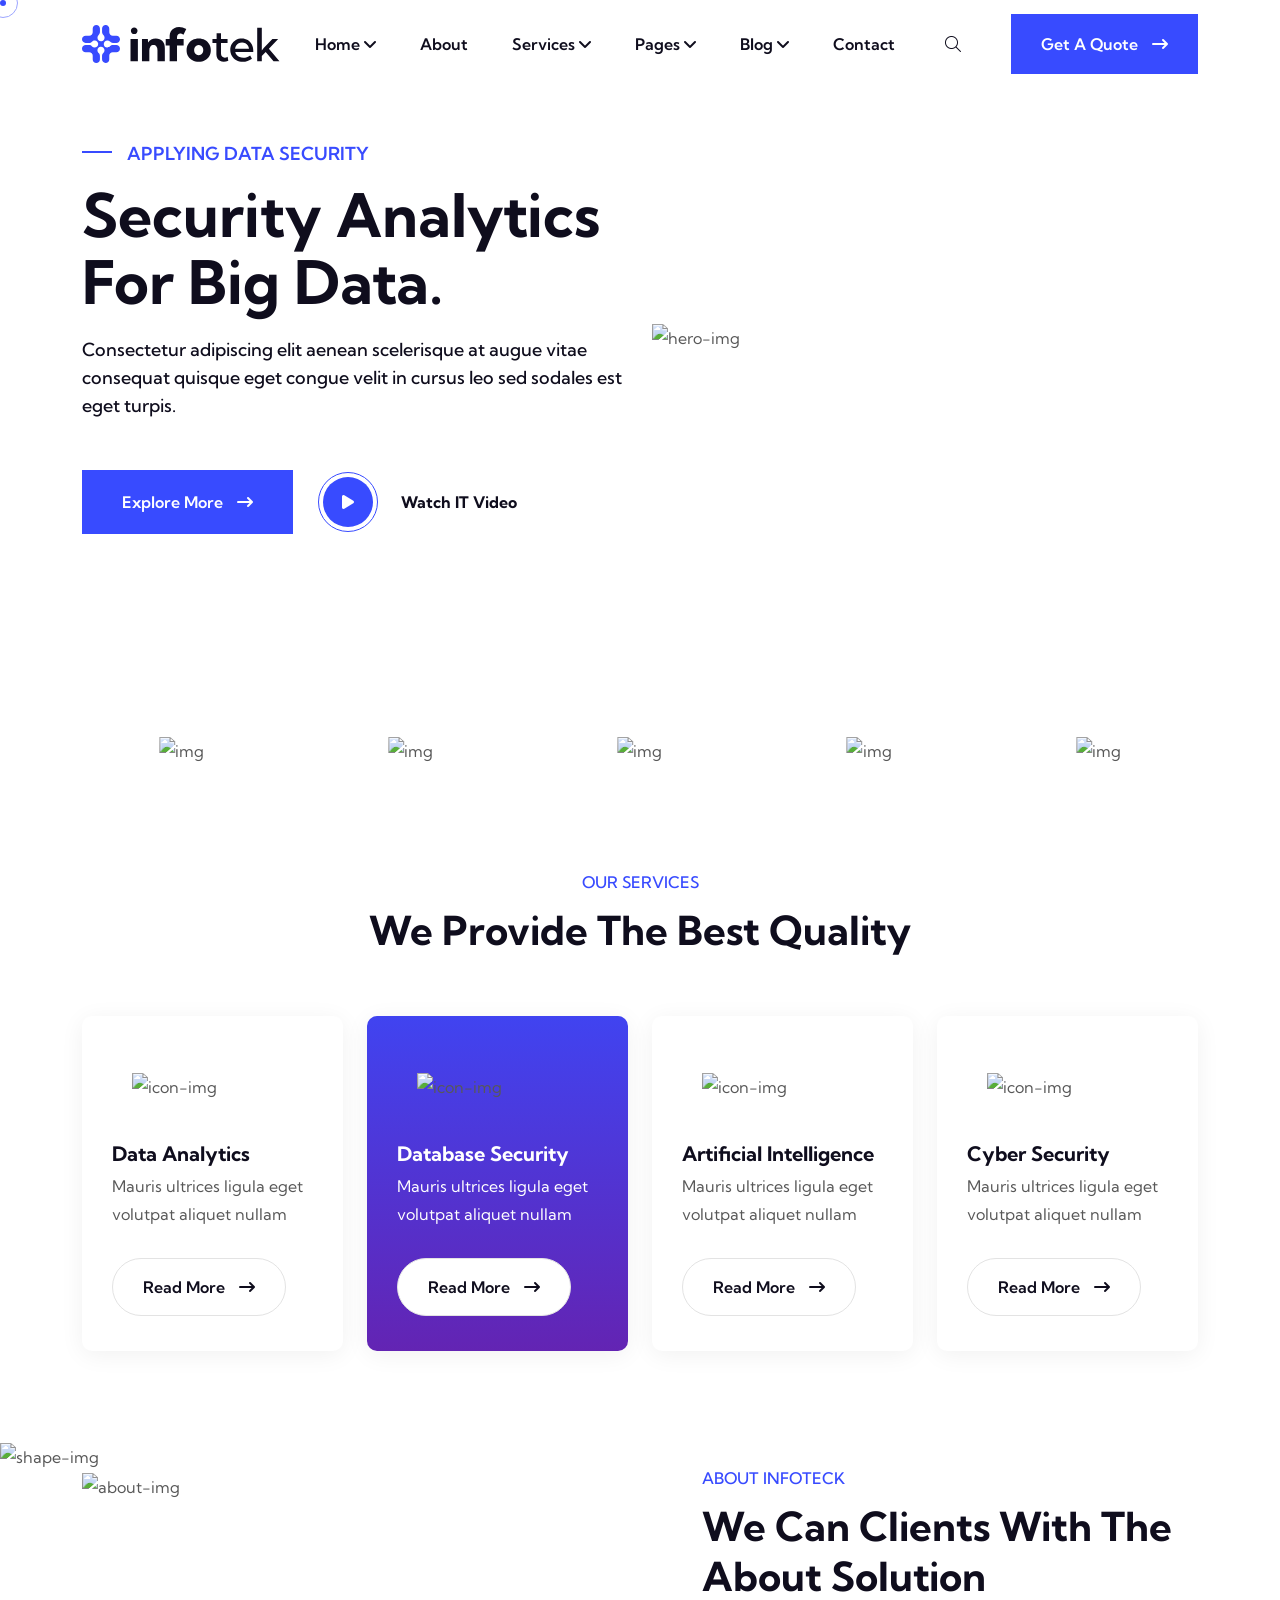
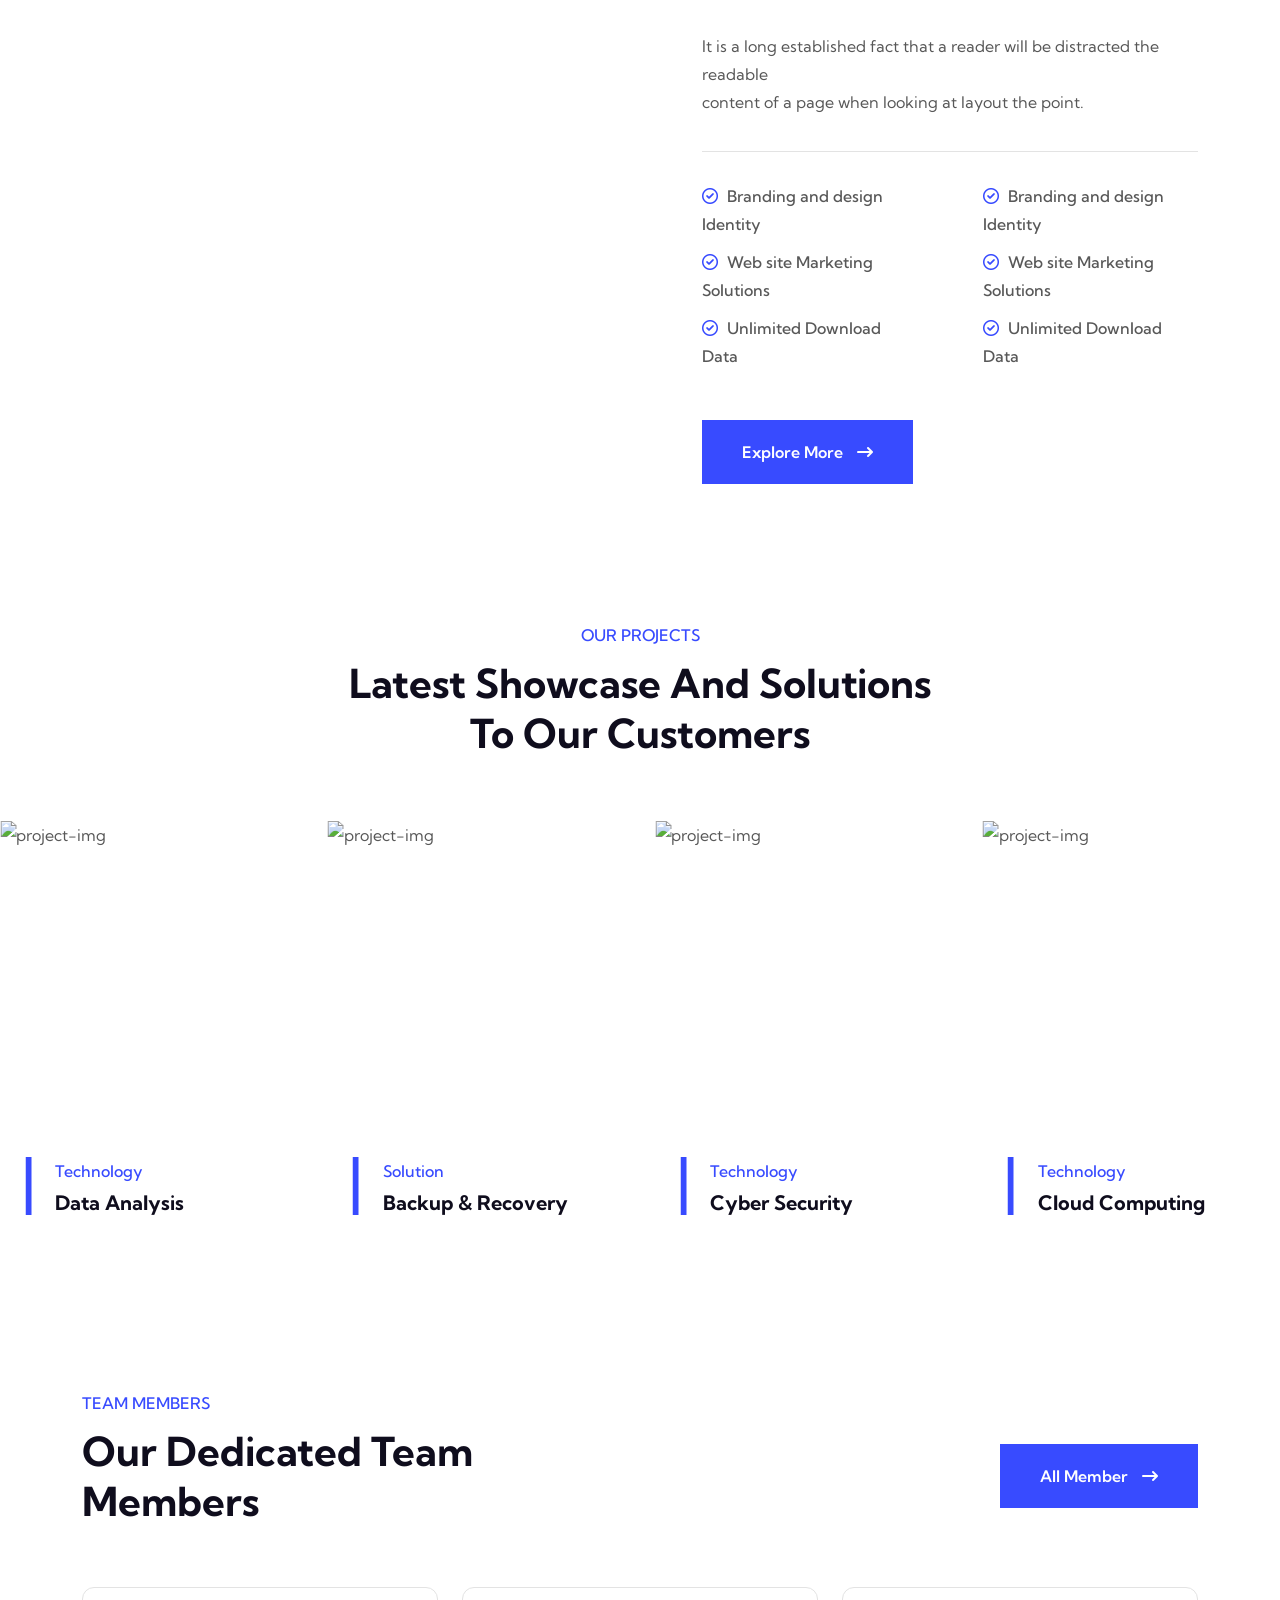
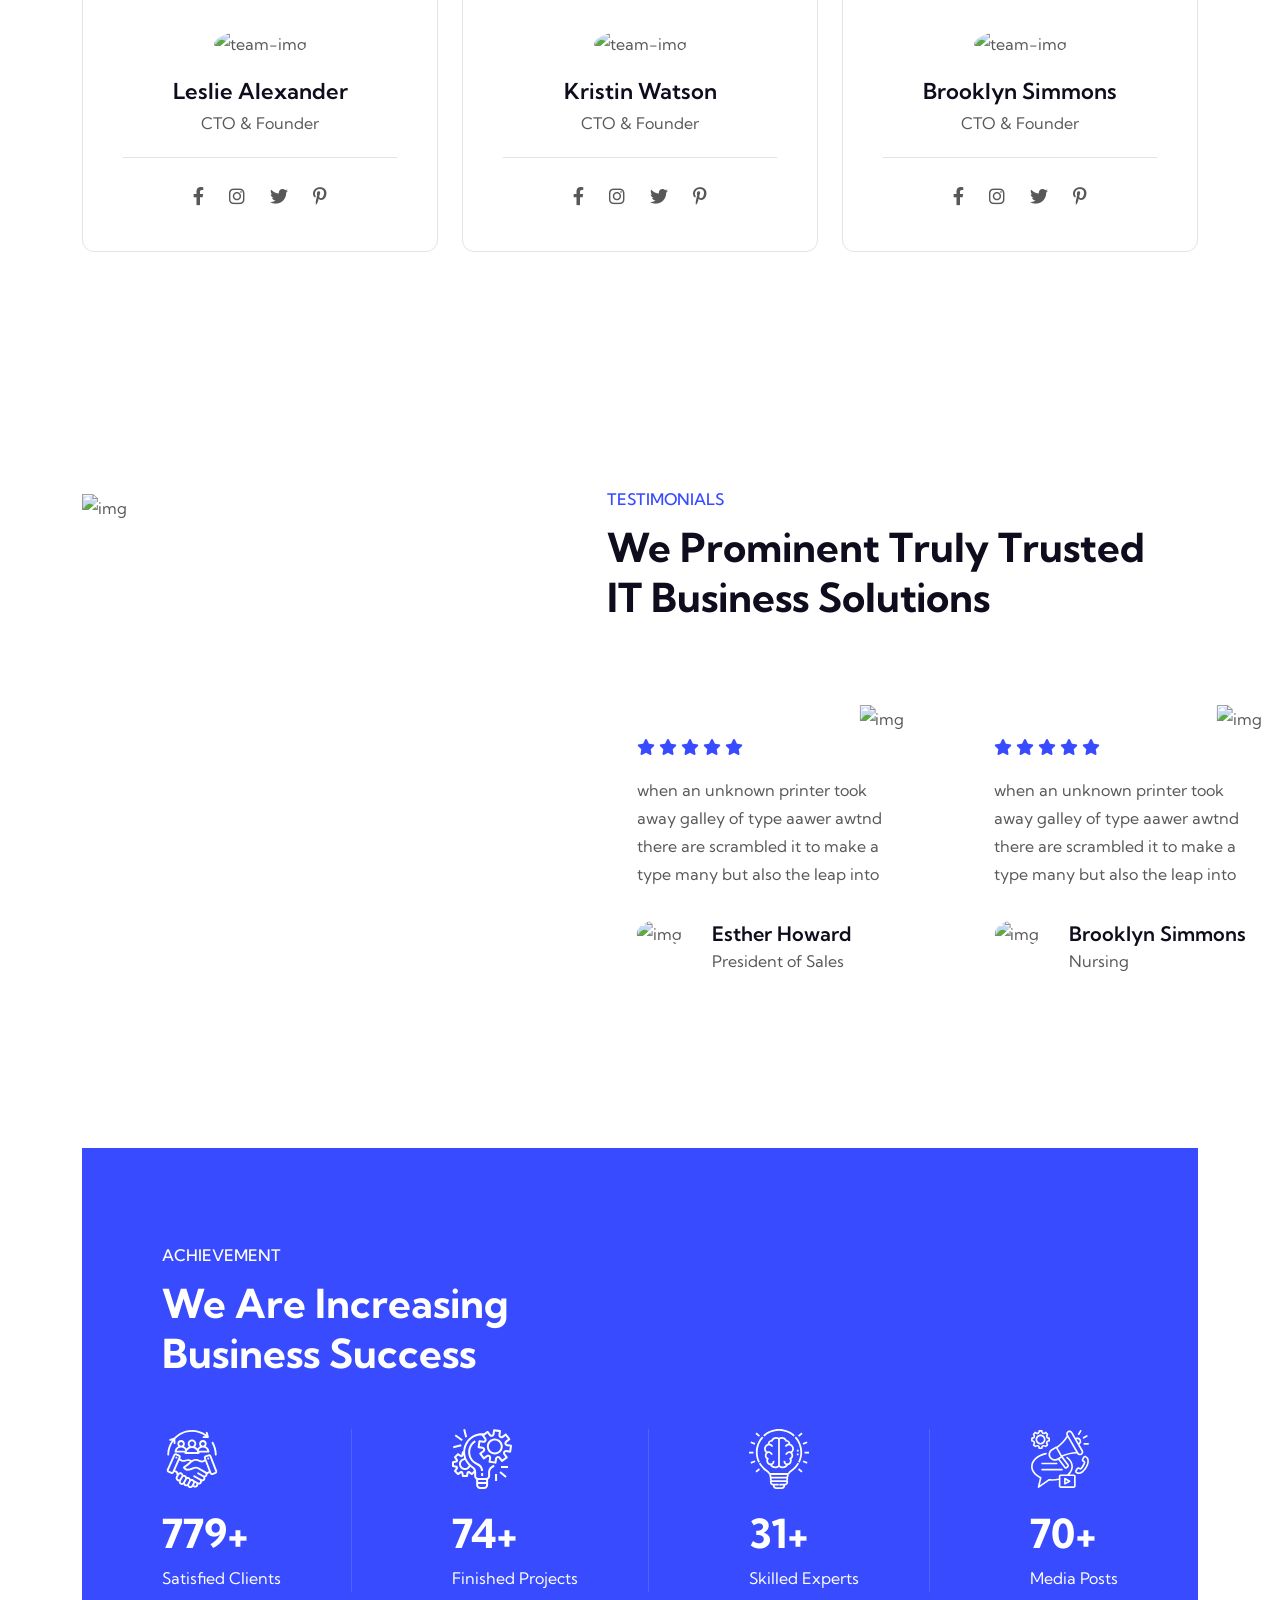
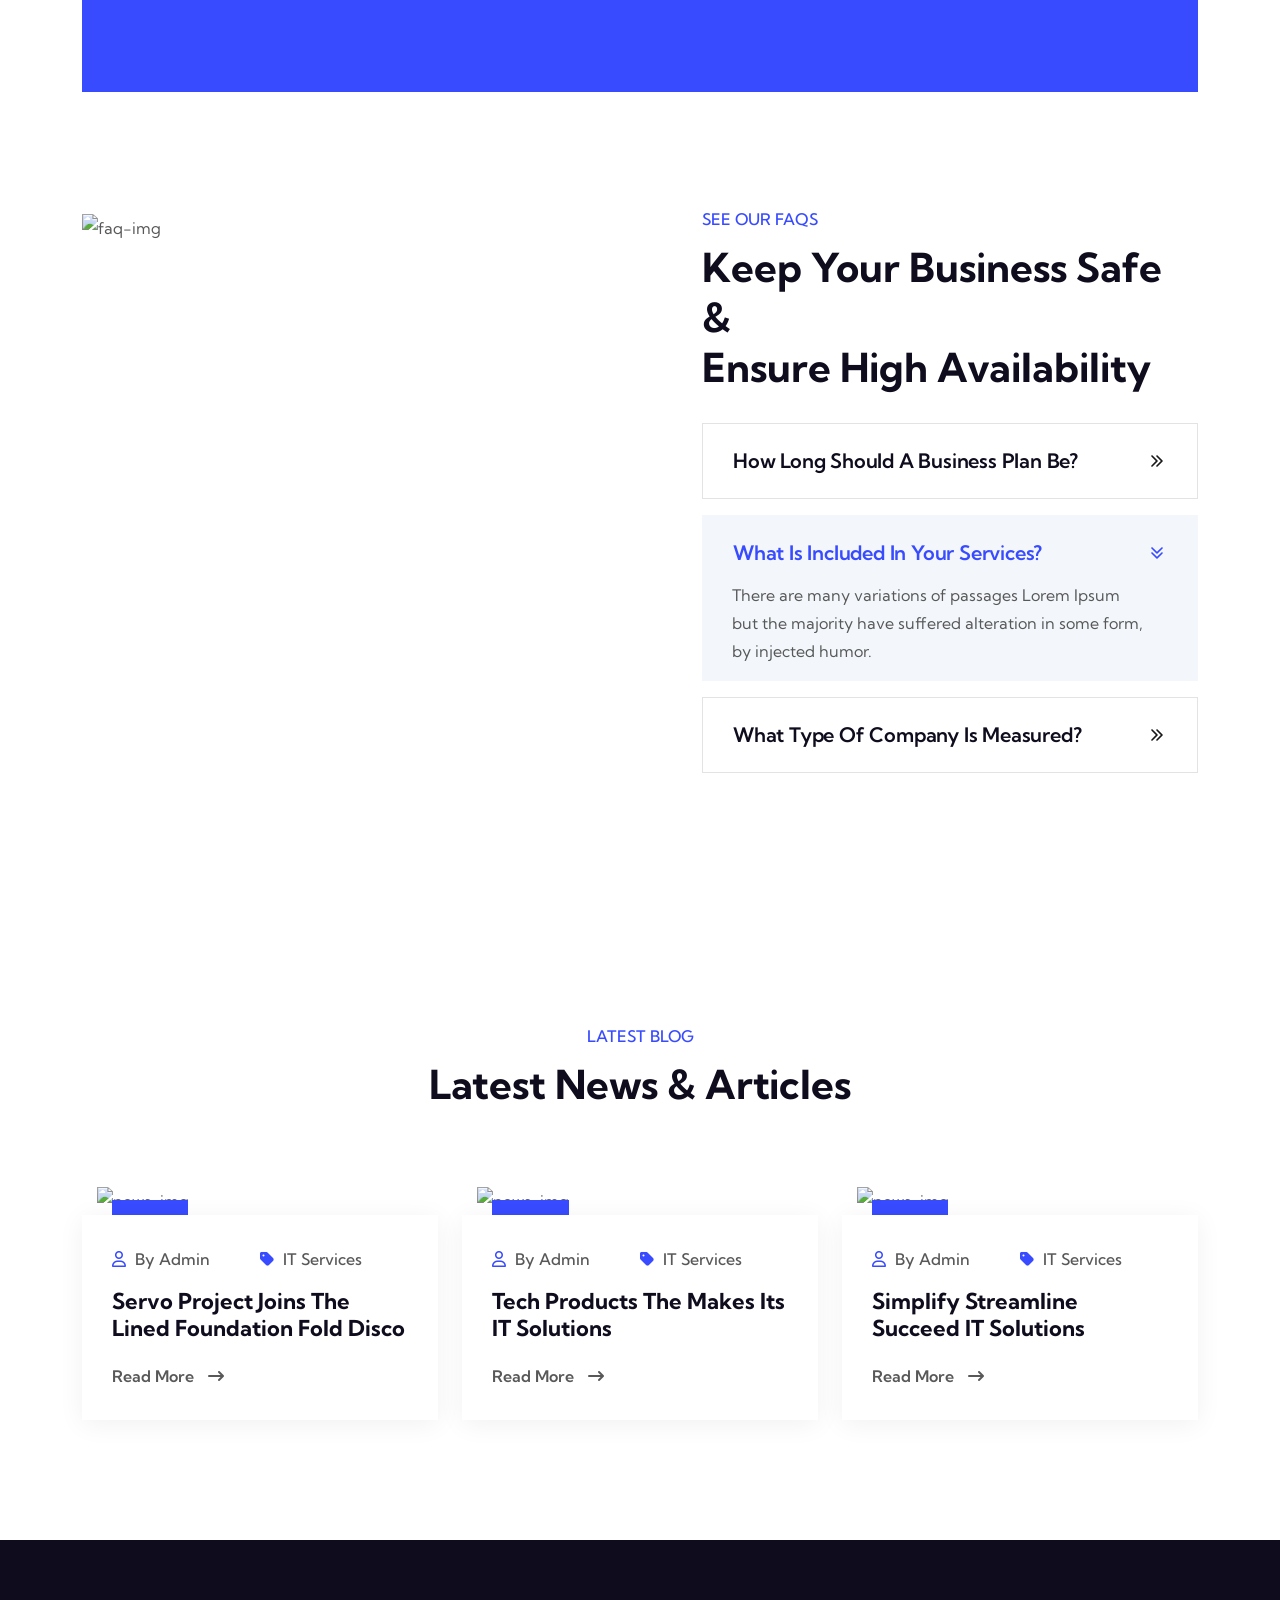
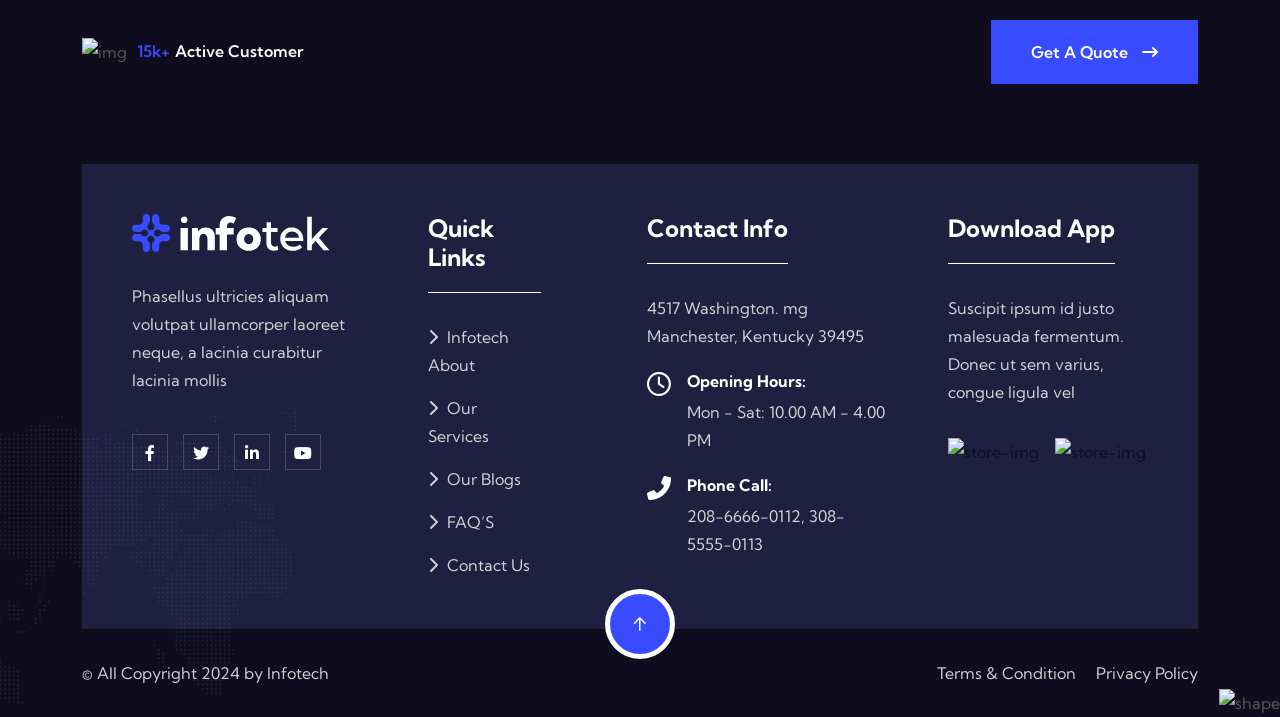
==== commit a08f6003: "asas" ====
--- a/rauljr/index.html
+++ b/rauljr/index.html
@@ -1,1264 +1,1268 @@
 <!DOCTYPE html>
-<!-- This site was created in Webflow. https://www.webflow.com -->
-<!-- Last Published: Wed May 15 2024 09:57:10 GMT+0000 (Coordinated Universal Time) -->
-<html data-wf-domain="zaiwork.webflow.io" data-wf-page="65914a030382270a54c677e8" data-wf-site="6575a384e8028ceaada5c64f" data-wf-status="1" lang="en">
+<html lang="en">
+    <!--<< Header Area >>-->
     <head>
-        <meta charset="utf-8"/>
-        <title>Raul Jr</title>
-        <meta content="Home V1 | Zaiwork | Webflow Ecommerce Template" property="og:title"/>
-        <meta content="Home V1 | Zaiwork | Webflow Ecommerce Template" property="twitter:title"/>
-        <meta content="width=device-width, initial-scale=1" name="viewport"/>
-        <meta content="Webflow" name="generator"/>
-        <link href="https://assets-global.website-files.com/6575a384e8028ceaada5c64f/css/zaiwork.webflow.02fe60dbc.css" rel="stylesheet" type="text/css"/>
-        <style>
-            @media (min-width: 992px) {
-                html.w-mod-js:not(.w-mod-ix) [data-w-id="85407f49-d2aa-f319-8b3b-1c4a5cf4f4b8"] {
-                    width:0%;
-                }
-
-                html.w-mod-js:not(.w-mod-ix) [data-w-id="342da7ce-2478-9dbd-78e7-05b019f2a47e"] {
-                    width: 0%;
-                }
-
-                html.w-mod-js:not(.w-mod-ix) [data-w-id="79eb336d-3fed-63ea-cb12-bd2950e63088"] {
-                    width: 0%;
-                }
-
-                html.w-mod-js:not(.w-mod-ix) [data-w-id="20a74667-591d-da92-3dfe-9ed5a2b53373"] {
-                    width: 0%;
-                }
-
-                html.w-mod-js:not(.w-mod-ix) [data-w-id="fe927f85-e135-73ca-2597-79550a458981"] {
-                    width: 0%;
-                }
-
-                html.w-mod-js:not(.w-mod-ix) [data-w-id="d965e575-c481-c745-83e9-51649fb1f7a0"] {
-                    width: 0%;
-                }
-
-                html.w-mod-js:not(.w-mod-ix) [data-w-id="67106401-23e3-9995-e361-b46ee7a9d9b3"] {
-                    width: 0%;
-                }
-            }
-        </style>
-        <link href="https://fonts.googleapis.com" rel="preconnect"/>
-        <link href="https://fonts.gstatic.com" rel="preconnect" crossorigin="anonymous"/>
-        <script src="https://ajax.googleapis.com/ajax/libs/webfont/1.6.26/webfont.js" type="text/javascript"></script>
-        <script type="text/javascript">
-            WebFont.load({
-                google: {
-                    families: ["Fira Sans:300,regular,500,600,700,800,900", "Archivo:300,regular,500,600,700,800,900"]
-                }
-            });
-        </script>
-        <script type="text/javascript">
-            !function(o, c) {
-                var n = c.documentElement
-                  , t = " w-mod-";
-                n.className += t + "js",
-                ("ontouchstart"in o || o.DocumentTouch && c instanceof DocumentTouch) && (n.className += t + "touch")
-            }(window, document);
-        </script>
-        <link href="https://assets-global.website-files.com/6575a384e8028ceaada5c64f/65841f5de8a1bcda1058bd94_Favicon.svg" rel="shortcut icon" type="image/x-icon"/>
-        <link href="https://assets-global.website-files.com/6575a384e8028ceaada5c64f/65841f609801a5d2f8183011_Webclip.svg" rel="apple-touch-icon"/>
-        <script type="text/javascript">
-            window.__WEBFLOW_CURRENCY_SETTINGS = {
-                "currencyCode": "USD",
-                "symbol": "$",
-                "decimal": ".",
-                "fractionDigits": 2,
-                "group": ",",
-                "template": "{{wf {\"path\":\"symbol\",\"type\":\"PlainText\"} }} {{wf {\"path\":\"amount\",\"type\":\"CommercePrice\"} }} {{wf {\"path\":\"currencyCode\",\"type\":\"PlainText\"} }}",
-                "hideDecimalForWholeNumbers": false
-            };
-        </script>
+        <!-- ========== Meta Tags ========== -->
+        <meta charset="UTF-8">
+        <meta http-equiv="X-UA-Compatible" content="IE=edge">
+        <meta name="viewport" content="width=device-width, initial-scale=1">
+        <meta name="author" content="gramentheme">
+        <meta name="description" content="Infotek - IT Solution & Technology HTML Template">
+        <!-- ======== Page title ============ -->
+        <title>Infotek - IT Solution & Technology HTML Template</title>
+        <!--<< Favcion >>-->
+        <link rel="shortcut icon" href="assets/img/favicon.svg">
+        <!--<< Bootstrap min.css >>-->
+        <link rel="stylesheet" href="assets/css/bootstrap.min.css">
+        <!--<< All Min Css >>-->
+        <link rel="stylesheet" href="assets/css/all.min.css">
+        <!--<< Animate.css >>-->
+        <link rel="stylesheet" href="assets/css/animate.css">
+        <!--<< Magnific Popup.css >>-->
+        <link rel="stylesheet" href="assets/css/magnific-popup.css">
+        <!--<< MeanMenu.css >>-->
+        <link rel="stylesheet" href="assets/css/meanmenu.css">
+        <!--<< Swiper Bundle.css >>-->
+        <link rel="stylesheet" href="assets/css/swiper-bundle.min.css">
+        <!--<< Nice Select.css >>-->
+        <link rel="stylesheet" href="assets/css/nice-select.css">
+        <!--<< Main.css >>-->
+        <link rel="stylesheet" href="assets/css/main.css">
     </head>
     <body>
-        <div style="opacity:0" class="page-wrapper">
-            <div data-w-id="ea7122b2-a888-6f85-1bdf-2be2b7c26d93" data-animation="default" data-collapse="medium" data-duration="400" data-easing="ease" data-easing2="ease" role="banner" class="navbar w-nav">
+
+        <!-- Preloader Start -->
+        <div id="preloader" class="preloader">
+            <div class="animation-preloader">
+                <div class="spinner">                
+                </div>
+                <div class="txt-loading">
+                    <span data-text-preloader="I" class="letters-loading">
+                        I
+                    </span>
+                    <span data-text-preloader="N" class="letters-loading">
+                        N
+                    </span>
+                    <span data-text-preloader="F" class="letters-loading">
+                        F
+                    </span>
+                    <span data-text-preloader="O" class="letters-loading">
+                        O
+                    </span>
+                    <span data-text-preloader="T" class="letters-loading">
+                        T
+                    </span>
+                    <span data-text-preloader="E" class="letters-loading">
+                        E
+                    </span>
+                    <span data-text-preloader="K" class="letters-loading">
+                        K
+                    </span>
+                </div>
+                <p class="text-center">Loading</p>
+            </div>
+            <div class="loader">
+                <div class="row">
+                    <div class="col-3 loader-section section-left">
+                        <div class="bg"></div>
+                    </div>
+                    <div class="col-3 loader-section section-left">
+                        <div class="bg"></div>
+                    </div>
+                    <div class="col-3 loader-section section-right">
+                        <div class="bg"></div>
+                    </div>
+                    <div class="col-3 loader-section section-right">
+                        <div class="bg"></div>
+                    </div>
+                </div>
+            </div>
+        </div>
+
+        <!--<< Mouse Cursor Start >>-->  
+        <div class="mouse-cursor cursor-outer"></div>
+        <div class="mouse-cursor cursor-inner"></div>
+        
+        <!-- Offcanvas Area Start -->
+        <div class="fix-area">
+            <div class="offcanvas__info">
+                <div class="offcanvas__wrapper">
+                    <div class="offcanvas__content">
+                        <div class="offcanvas__top mb-5 d-flex justify-content-between align-items-center">
+                            <div class="offcanvas__logo">
+                                <a href="index.html">
+                                    <img src="assets/img/logo/black-logo.svg" alt="logo-img">
+                                </a>
+                            </div>
+                            <div class="offcanvas__close">
+                                <button>
+                                <i class="fas fa-times"></i>
+                                </button>
+                            </div>
+                        </div>
+                        <p class="text d-none d-lg-block">
+                            Nullam dignissim, ante scelerisque the  is euismod fermentum odio sem semper the is erat, a feugiat leo urna eget eros. Duis Aenean a imperdiet risus.
+                        </p>
+                        <div class="mobile-menu fix mb-3"></div>
+                        <div class="offcanvas__contact">
+                            <h4>Contact Info</h4>
+                            <ul>
+                                <li class="d-flex align-items-center">
+                                    <div class="offcanvas__contact-icon">
+                                        <i class="fal fa-map-marker-alt"></i>
+                                    </div>
+                                    <div class="offcanvas__contact-text">
+                                        <a target="_blank" href="#">Main Street, Melbourne, Australia</a>
+                                    </div>
+                                </li>
+                                <li class="d-flex align-items-center">
+                                    <div class="offcanvas__contact-icon mr-15">
+                                        <i class="fal fa-envelope"></i>
+                                    </div>
+                                    <div class="offcanvas__contact-text">
+                                        <a href="mailto:info@azent.com"><span class="mailto:info@example.com">info@example.com</span></a>
+                                    </div>
+                                </li>
+                                <li class="d-flex align-items-center">
+                                    <div class="offcanvas__contact-icon mr-15">
+                                        <i class="fal fa-clock"></i>
+                                    </div>
+                                    <div class="offcanvas__contact-text">
+                                        <a target="_blank" href="#">Mod-friday, 09am -05pm</a>
+                                    </div>
+                                </li>
+                                <li class="d-flex align-items-center">
+                                    <div class="offcanvas__contact-icon mr-15">
+                                        <i class="far fa-phone"></i>
+                                    </div>
+                                    <div class="offcanvas__contact-text">
+                                        <a href="tel:+11002345909">+11002345909</a>
+                                    </div>
+                                </li>
+                            </ul>
+                            <div class="header-button mt-4">
+                                <a href="contact.html" class="theme-btn text-center">
+                                    <span>get A Quote<i class="fa-solid fa-arrow-right-long"></i></span>
+                                </a>
+                            </div>
+                            <div class="social-icon d-flex align-items-center">
+                                <a href="#"><i class="fab fa-facebook-f"></i></a>
+                                <a href="#"><i class="fab fa-twitter"></i></a>
+                                <a href="#"><i class="fab fa-youtube"></i></a>
+                                <a href="#"><i class="fab fa-linkedin-in"></i></a>
+                            </div>
+                        </div>
+                    </div>
+                </div>
+            </div>
+        </div>
+        <div class="offcanvas__overlay"></div>
+
+        <!-- Header Section Start -->
+        <header>
+            <div id="header-sticky" class="header-4">
                 <div class="container">
-                    <div class="nav-wrapper">
-                        <a href="/" class="site-logo-wrap w-nav-brand">
-                            <img src="https://assets-global.website-files.com/6575a384e8028ceaada5c64f/65841f074582d1c272d51e5d_Main%20Logo.svg" loading="lazy" alt="" class="site-logo"/>
-                        </a>
-                        <nav role="navigation" class="nav-menu-wrapper w-nav-menu">
-                            <div class="nav-menu-wrap">
-                                <div data-hover="true" data-delay="500" data-w-id="ea7122b2-a888-6f85-1bdf-2be2b7c26d99" class="home-dropdown w-dropdown">
-                                    <div class="home-dropdown-toggle w-dropdown-toggle">
-                                        <div class="dropdown-text">Home</div>
-                                        <div class="dropdown-arrow"></div>
-                                    </div>
-                                    <nav class="home-dropdown-list w-dropdown-list">
-                                        <div class="home-dropdown-pd">
-                                            <div class="home-dropdown-link-wrap">
-                                                <div data-w-id="ea7122b2-a888-6f85-1bdf-2be2b7c26da2" class="home-menu-link-wrap">
-                                                    <a href="/home-pages/home-v1" aria-current="page" class="home-menu-link w-dropdown-link w--current">home v1</a>
-                                                    <div class="home-menu-link-line"></div>
+                    <div class="mega-menu-wrapper">
+                        <div class="header-main">
+                            <div class="header-left">
+                                <div class="logo">
+                                    <a href="index.html" class="header-logo">
+                                        <img src="assets/img/logo/black-logo.svg" alt="logo-img">
+                                    </a>
+                                </div>
+                            </div>
+                            <div class="header-right d-flex justify-content-end align-items-center">
+                                <div class="mean__menu-wrapper">
+                                    <div class="main-menu">
+                                        <nav id="mobile-menu">
+                                            <ul>
+                                                <li class="has-dropdown active menu-thumb">
+                                                    <a href="index.html">
+                                                    Home 
+                                                    <i class="fas fa-angle-down"></i>
+                                                    </a>
+                                                    <ul class="submenu has-homemenu">
+                                                        <li>
+                                                            <div class="homemenu-items">
+                                                                <div class="homemenu">
+                                                                    <div class="homemenu-thumb">
+                                                                        <img src="assets/img/header/home-1.jpg" alt="img">
+                                                                        <div class="demo-button">
+                                                                            <a href="index.html" class="theme-btn">
+                                                                                <span>Multi Page</span>
+                                                                            </a>
+                                                                            <a href="index-one-page.html" class="theme-btn">
+                                                                                <span>One Page</span>
+                                                                            </a>
+                                                                        </div>
+                                                                    </div>
+                                                                    <div class="homemenu-content text-center">
+                                                                        <h4 class="homemenu-title">
+                                                                            Home 01
+                                                                        </h4>
+                                                                    </div>
+                                                                </div>
+                                                                <div class="homemenu">
+                                                                    <div class="homemenu-thumb mb-15">
+                                                                        <img src="assets/img/header/home-2.jpg" alt="img">
+                                                                        <div class="demo-button">
+                                                                            <a href="index-2.html" class="theme-btn">
+                                                                                <span>Multi Page</span>
+                                                                            </a>
+                                                                            <a href="index-two-page.html" class="theme-btn">
+                                                                                <span>One Page</span>
+                                                                            </a>
+                                                                        </div>
+                                                                    </div>
+                                                                    <div class="homemenu-content text-center">
+                                                                        <h4 class="homemenu-title">
+                                                                            Home 02
+                                                                        </h4>
+                                                                    </div>
+                                                                </div>
+                                                                <div class="homemenu">
+                                                                    <div class="homemenu-thumb mb-15">
+                                                                        <img src="assets/img/header/home-3.jpg" alt="img">
+                                                                        <div class="demo-button">
+                                                                            <a href="index-3.html" class="theme-btn">
+                                                                                <span>Multi Page</span>
+                                                                            </a>
+                                                                            <a href="index-three-page.html" class="theme-btn">
+                                                                                <span>One Page</span>
+                                                                            </a>
+                                                                        </div>
+                                                                    </div>
+                                                                    <div class="homemenu-content text-center">
+                                                                        <h4 class="homemenu-title">
+                                                                            Home 03
+                                                                        </h4>
+                                                                    </div>
+                                                                </div>
+                                                                <div class="homemenu">
+                                                                    <div class="homemenu-thumb mb-15">
+                                                                        <img src="assets/img/header/home-4.jpg" alt="img">
+                                                                        <div class="demo-button">
+                                                                            <a href="index-4.html" class="theme-btn">
+                                                                                <span>Multi Page</span>
+                                                                            </a>
+                                                                            <a href="index-four-page.html" class="theme-btn">
+                                                                                <span>One Page</span>
+                                                                            </a>
+                                                                        </div>
+                                                                    </div>
+                                                                    <div class="homemenu-content text-center">
+                                                                        <h4 class="homemenu-title">
+                                                                            Home 04
+                                                                        </h4>
+                                                                    </div>
+                                                                </div>
+                                                            </div>
+                                                        </li>
+                                                    </ul>
+                                                </li>
+                        
+                                                <li>
+                                                    <a href="about.html">About</a>
+                                                </li>
+                                                <li>
+                                                    <a href="news.html">
+                                                        Services
+                                                        <i class="fas fa-angle-down"></i>
+                                                    </a>
+                                                    <ul class="submenu">
+                                                        <li><a href="service.html">Services</a></li>
+                                                        <li><a href="service-carousel.html">Service Carousel</a></li>
+                                                        <li><a href="service-details.html">Service Details</a></li>
+                                                    </ul>
+                                                </li>
+                                                <li class="has-dropdown">
+                                                    <a href="news.html">
+                                                        Pages
+                                                        <i class="fas fa-angle-down"></i>
+                                                    </a>
+                                                    <ul class="submenu">
+                                                        <li class="has-dropdown">
+                                                            <a href="project.html">
+                                                                Projects
+                                                            <i class="fas fa-angle-down"></i>
+                                                            </a>
+                                                            <ul class="submenu">
+                                                                 <li><a href="project.html">Project</a></li>
+                                                                <li><a href="project-carousel.html">Project Carousel</a></li>
+                                                                <li><a href="project-details.html">Project Details</a></li>
+                                                            </ul>
+                                                        </li>
+                                                        <li class="has-dropdown">
+                                                            <a href="team.html">
+                                                            Team
+                                                            <i class="fas fa-angle-down"></i>
+                                                            </a>
+                                                            <ul class="submenu">
+                                                                <li><a href="team.html">Our Team</a></li>
+                                                                <li><a href="team-carousel.html">Team Carousel</a></li>
+                                                                <li><a href="team-details.html">Team Details</a></li>
+                                                            </ul>
+                                                        </li>
+                                                        <li><a href="pricing.html">Pricing</a></li>
+                                                        <li><a href="faq.html">Faq's</a></li>
+                                                        <li><a href="404.html">404 Page</a></li>
+                                                    </ul>
+                                                </li>
+                                                <li>
+                                                    <a href="news.html">
+                                                        Blog
+                                                        <i class="fas fa-angle-down"></i>
+                                                    </a>
+                                                    <ul class="submenu">
+                                                        <li><a href="news.html">Blog Grid</a></li>
+                                                        <li><a href="news-standard.html">Blog Standard</a></li>
+                                                        <li><a href="news-details.html">Blog Details</a></li>
+                                                    </ul>
+                                                </li>
+                                                <li>
+                                                    <a href="contact.html">Contact</a>
+                                                </li>
+                                            </ul>
+                                        </nav>
+                                    </div>
+                                </div>
+                                <a href="#0" class="search-trigger search-icon"><i class="fal fa-search"></i></a>
+                                <div class="header-button">
+                                    <a href="contact.html" class="theme-btn">
+                                        <span>
+                                            get A Quote
+                                            <i class="fa-solid fa-arrow-right-long"></i>
+                                        </span>
+                                     </a>
+                                </div>
+                                <div class="header__hamburger d-lg-none my-auto">
+                                    <div class="sidebar__toggle">
+                                        <i class="fas fa-bars"></i>
+                                    </div>
+                                </div>
+                            </div>
+                        </div>
+                    </div>
+                </div>
+            </div>
+        </header>
+
+        <!-- Search Area Start -->
+        <div class="search-wrap">
+            <div class="search-inner">
+                <i class="fas fa-times search-close" id="search-close"></i>
+                <div class="search-cell">
+                    <form method="get">
+                        <div class="search-field-holder">
+                            <input type="search" class="main-search-input" placeholder="Search...">
+                        </div>
+                    </form>
+                </div>
+            </div>
+        </div>
+
+        <!-- Hero Section Start -->
+        <section class="hero-section hero-4 bg-cover" style="background-image: url('assets/img/section-bg.jpg');">
+            <div class="container">
+                <div class="row g-4 align-items-center">
+                    <div class="col-lg-6">
+                        <div class="hero-content">
+                            <h6 class="wow fadeInUp">Applying Data security</h6>
+                            <h1 class="wow fadeInUp" data-wow-delay=".3s">Security Analytics For Big Data.</h1>
+                            <p class="wow fadeInUp" data-wow-delay=".5s">
+                                Consectetur adipiscing elit aenean scelerisque at augue vitae consequat quisque eget congue velit in cursus leo sed sodales est eget turpis.
+                            </p>
+                            <div class="hero-button">
+                                <a href="about.html" class="theme-btn wow fadeInUp" data-wow-delay=".7s">
+                                    Explore More
+                                    <i class="fa-solid fa-arrow-right-long"></i>
+                                </a>
+                                <span class="button-text wow fadeInUp" data-wow-delay=".9s">
+                                    <a href="https://www.youtube.com/watch?v=Cn4G2lZ_g2I" class="video-btn ripple video-popup">
+                                        <i class="fa-solid fa-play"></i>
+                                    </a>
+                                    <span class="ms-4 d-line">Watch IT Video</span>
+                                </span>
+                            </div>
+                        </div>
+                    </div>
+                    <div class="col-lg-6 wow fadeInUp" data-wow-delay=".4s">
+                        <div class="hero-image">
+                            <img src="assets/img/hero/hero-4.png" alt="hero-img">
+                        </div>
+                    </div>
+                </div>
+            </div>
+        </section>
+
+        <!-- Brand Section Start -->
+        <div class="brand-section-2 fix section-padding">
+            <div class="container">
+                <div class="brand-wrapper-2">
+                    <div class="swiper brand-slider-2">
+                        <div class="swiper-wrapper">
+                            <div class="swiper-slide">
+                                <div class="brand-img">
+                                    <img src="assets/img/brand/01.png" alt="img">
+                                </div>
+                            </div>
+                            <div class="swiper-slide">
+                                <div class="brand-img">
+                                    <img src="assets/img/brand/02.png" alt="img">
+                                </div>
+                            </div>
+                            <div class="swiper-slide">
+                                <div class="brand-img">
+                                    <img src="assets/img/brand/03.png" alt="img">
+                                </div>
+                            </div>
+                            <div class="swiper-slide">
+                                <div class="brand-img">
+                                    <img src="assets/img/brand/04.png" alt="img">
+                                </div>
+                            </div>
+                            <div class="swiper-slide">
+                                <div class="brand-img">
+                                    <img src="assets/img/brand/01.png" alt="img">
+                                </div>
+                            </div>
+                        </div>
+                    </div>
+                </div>
+            </div>
+        </div>
+
+        <!-- Service Section Start -->
+        <section class="service-section-3 section-padding pt-0">
+            <div class="line-shape-2">
+                <img src="assets/img/service/line-shape-2.png" alt="shape-img">
+            </div>
+            <div class="container">
+                <div class="section-title text-center">
+                    <span class="wow fadeInUp">OUR SERVICES</span>
+                    <h2 class="wow fadeInUp" data-wow-delay=".3s">We Provide the Best Quality</h2>
+                </div>
+                <div class="row">
+                    <div class="col-xl-3 col-lg-4 col-md-6 wow fadeInUp" data-wow-delay=".3s">
+                        <div class="service-box-items style-3">
+                            <div class="icon">
+                               <img src="assets/img/service/icon/s-icon-6.svg" alt="icon-img">
+                            </div>
+                            <div class="content">
+                                <h4>
+                                    <a href="service-details.html">
+                                        Data Analytics
+                                    </a>
+                                </h4>
+                                <p>
+                                    Mauris ultrices ligula eget volutpat aliquet nullam
+                                </p>
+                                <a href="service-details.html" class="theme-btn-2">
+                                    read More
+                                    <i class="fa-solid fa-arrow-right-long"></i>
+                                </a>
+                            </div>
+                        </div>
+                    </div>
+                    <div class="col-xl-3 col-lg-4 col-md-6 wow fadeInUp" data-wow-delay=".5s">
+                        <div class="service-box-items style-3 mt-70 active">
+                            <div class="icon">
+                               <img src="assets/img/service/icon/s-icon-7.svg" alt="icon-img">
+                            </div>
+                            <div class="content">
+                                <h4>
+                                    <a href="service-details.html">
+                                        Database Security
+                                    </a>
+                                </h4>
+                                <p>
+                                    Mauris ultrices ligula eget volutpat aliquet nullam
+                                </p>
+                                <a href="service-details.html" class="theme-btn-2">
+                                    read More
+                                    <i class="fa-solid fa-arrow-right-long"></i>
+                                </a>
+                            </div>
+                        </div>
+                    </div>
+                    <div class="col-xl-3 col-lg-4 col-md-6 wow fadeInUp" data-wow-delay=".7s">
+                        <div class="service-box-items style-3">
+                            <div class="icon">
+                               <img src="assets/img/service/icon/s-icon-8.svg" alt="icon-img">
+                            </div>
+                            <div class="content">
+                                <h4>
+                                    <a href="service-details.html">
+                                        Artificial Intelligence
+                                    </a>
+                                </h4>
+                                <p>
+                                    Mauris ultrices ligula eget volutpat aliquet nullam
+                                </p>
+                                <a href="service-details.html" class="theme-btn-2">
+                                    read More
+                                    <i class="fa-solid fa-arrow-right-long"></i>
+                                </a>
+                            </div>
+                        </div>
+                    </div>
+                    <div class="col-xl-3 col-lg-4 col-md-6 wow fadeInUp" data-wow-delay=".9s">
+                        <div class="service-box-items style-3 mt-70">
+                            <div class="icon">
+                               <img src="assets/img/service/icon/s-icon-9.svg" alt="icon-img">
+                            </div>
+                            <div class="content">
+                                <h4>
+                                    <a href="service-details.html">
+                                        Cyber Security
+                                    </a>
+                                </h4>
+                                <p>
+                                    Mauris ultrices ligula eget volutpat aliquet nullam
+                                </p>
+                                <a href="service-details.html" class="theme-btn-2">
+                                    read More
+                                    <i class="fa-solid fa-arrow-right-long"></i>
+                                </a>
+                            </div>
+                        </div>
+                    </div>
+                </div>
+            </div>
+        </section>
+
+        <!-- About Section Start -->
+        <section class="about-section section-padding fix bg-cover pt-0 mb-2">
+            <div class="container">
+                <div class="about-wrapper-2 style-2">
+                    <div class="row">
+                        <div class="col-lg-6">
+                            <div class="about-image-2 wow fadeInUp" data-wow-delay=".4s">
+                                <img src="assets/img/about/06.png" alt="about-img">
+                            </div>
+                        </div>
+                        <div class="col-lg-6 mt-4 mt-lg-0">
+                            <div class="about-content">
+                                <div class="section-title">
+                                    <span class="wow fadeInUp">ABOUT INFOTECK</span>
+                                    <h2 class="wow fadeInUp" data-wow-delay=".3s">
+                                        We Can Clients with the <br> About Solution
+                                    </h2>
+                                </div>
+                                <p class="mt-3 mt-md-0 wow fadeInUp" data-wow-delay=".5s">
+                                    It is a long established fact that a reader will be distracted the readable <br> content of a page when looking at layout the point.
+                                </p>
+                                <div class="icon-area wow fadeInUp" data-wow-delay=".7s">
+                                    <ul class="list">
+                                        <li>
+                                            <i class="fa-regular fa-circle-check"></i>
+                                            Branding and design Identity 
+                                        </li>
+                                        <li>
+                                            <i class="fa-regular fa-circle-check"></i>
+                                            Web site Marketing Solutions 
+                                        </li>
+                                        <li>
+                                            <i class="fa-regular fa-circle-check"></i>
+                                            Unlimited Download Data
+                                        </li>
+                                    </ul>
+                                    <ul class="list">
+                                        <li>
+                                            <i class="fa-regular fa-circle-check"></i>
+                                            Branding and design Identity 
+                                        </li>
+                                        <li>
+                                            <i class="fa-regular fa-circle-check"></i>
+                                            Web site Marketing Solutions 
+                                        </li>
+                                        <li>
+                                            <i class="fa-regular fa-circle-check"></i>
+                                            Unlimited Download Data
+                                        </li>
+                                    </ul>
+                                </div>
+                                <div class="about-button wow fadeInUp" data-wow-delay=".9s">
+                                    <a href="about.html" class="theme-btn">
+                                        Explore More
+                                        <i class="fa-solid fa-arrow-right-long"></i>
+                                    </a>
+                                </div>
+                            </div>
+                        </div>
+                    </div>
+                </div>
+            </div>
+        </section>
+
+        <!-- Project Section Start -->
+        <section class="project-section fix section-padding pt-0 mt-4">
+            <div class="container">
+                <div class="section-title text-center">
+                    <span class="wow fadeInUp"> Our Projects</span>
+                    <h2 class="wow fadeInUp" data-wow-delay=".3s">
+                        Latest showcase and solutions <br> to our customers
+                    </h2>
+                </div>
+            </div>
+            <div class="swiper project-slider">
+                <div class="swiper-wrapper">
+                    <div class="swiper-slide">
+                        <div class="project-items style-2">
+                            <div class="project-image">
+                                <img src="assets/img/project/12.jpg" alt="project-img">
+                                <div class="project-content">
+                                    <p>Technology</p>
+                                    <h4>
+                                        <a href="project-details.html">Cloud Computing</a>
+                                    </h4>
+                                </div>
+                            </div>
+                        </div>
+                    </div>
+                    <div class="swiper-slide">
+                        <div class="project-items style-2">
+                            <div class="project-image">
+                                <img src="assets/img/project/13.jpg" alt="project-img">
+                                <div class="project-content">
+                                    <p>Technology</p>
+                                    <h4>
+                                        <a href="project-details.html">Data Analysis</a>
+                                    </h4>
+                                </div>
+                            </div>
+                        </div>
+                    </div>
+                    <div class="swiper-slide">
+                        <div class="project-items style-2">
+                            <div class="project-image">
+                                <img src="assets/img/project/14.jpg" alt="project-img">
+                                <div class="project-content">
+                                    <p>Solution</p>
+                                    <h4>
+                                        <a href="project-details.html">Backup & Recovery</a>
+                                    </h4>
+                                </div>
+                            </div>
+                        </div>
+                    </div>
+                    <div class="swiper-slide">
+                        <div class="project-items style-2">
+                            <div class="project-image">
+                                <img src="assets/img/project/15.jpg" alt="project-img">
+                                <div class="project-content">
+                                    <p>Technology</p>
+                                    <h4>
+                                        <a href="project-details.html">Cyber Security</a>
+                                    </h4>
+                                </div>
+                            </div>
+                        </div>
+                    </div>
+                </div>
+            </div>
+        </section>
+       
+        <!--<< Team Section Start >>-->
+        <section class="team-section-4 fix section-padding pt-0">
+            <div class="container">
+                <div class="section-title-area">
+                    <div class="section-title">
+                        <span class="wow fadeInUp">Team Members</span>
+                        <h2 class="wow fadeInUp" data-wow-delay=".3s">Our Dedicated Team <br> Members</h2>
+                    </div>
+                    <a href="team.html" class="theme-btn wow fadeInUp" data-wow-delay=".5s">
+                        All Member
+                        <i class="fa-solid fa-arrow-right-long"></i>
+                    </a>
+                </div>
+                <div class="row">
+                    <div class="col-xl-4 col-lg-6 col-md-6 wow fadeInUp" data-wow-delay=".3s">
+                        <div class="team-box-items">
+                            <div class="team-image">
+                                <img src="assets/img/team/08.jpg" alt="team-img">
+                            </div>
+                            <div class="team-content">
+                                <h3>
+                                    <a href="team-details.html">Leslie Alexander</a>
+                                </h3>
+                                <p>CTO & Founder</p>
+                                <div class="social-icon d-flex align-items-center">
+                                    <a href="#"><i class="fab fa-facebook-f"></i></a>
+                                    <a href="#"><i class="fa-brands fa-instagram"></i></a>
+                                    <a href="#"><i class="fab fa-twitter"></i></a>
+                                    <a href="#"><i class="fa-brands fa-pinterest-p"></i></a>
+                                </div>
+                            </div>
+                        </div>
+                    </div>
+                    <div class="col-xl-4 col-lg-6 col-md-6 wow fadeInUp" data-wow-delay=".5s">
+                        <div class="team-box-items">
+                            <div class="team-image">
+                                <img src="assets/img/team/09.jpg" alt="team-img">
+                            </div>
+                            <div class="team-content">
+                                <h3>
+                                    <a href="team-details.html">Kristin Watson</a>
+                                </h3>
+                                <p>CTO & Founder</p>
+                                <div class="social-icon d-flex align-items-center">
+                                    <a href="#"><i class="fab fa-facebook-f"></i></a>
+                                    <a href="#"><i class="fa-brands fa-instagram"></i></a>
+                                    <a href="#"><i class="fab fa-twitter"></i></a>
+                                    <a href="#"><i class="fa-brands fa-pinterest-p"></i></a>
+                                </div>
+                            </div>
+                        </div>
+                    </div>
+                    <div class="col-xl-4 col-lg-6 col-md-6 wow fadeInUp" data-wow-delay=".7s">
+                        <div class="team-box-items">
+                            <div class="team-image">
+                                <img src="assets/img/team/10.jpg" alt="team-img">
+                            </div>
+                            <div class="team-content">
+                                <h3>
+                                    <a href="team-details.html">Brooklyn Simmons</a>
+                                </h3>
+                                <p>CTO & Founder</p>
+                                <div class="social-icon d-flex align-items-center">
+                                    <a href="#"><i class="fab fa-facebook-f"></i></a>
+                                    <a href="#"><i class="fa-brands fa-instagram"></i></a>
+                                    <a href="#"><i class="fab fa-twitter"></i></a>
+                                    <a href="#"><i class="fa-brands fa-pinterest-p"></i></a>
+                                </div>
+                            </div>
+                        </div>
+                    </div>
+                </div>
+            </div>
+        </section>
+
+        <!--<< Testimonial Section Start >>-->
+        <section class="testimonial-section-4 fix section-padding bg-cover" style="background-image: url('assets/img/section-bg.jpg');">
+            <div class="container">
+                <div class="testimonial-wrapper-2">
+                    <div class="row">
+                        <div class="col-lg-5 wow fadeInUp" data-wow-delay=".4s">
+                            <div class="tesimonial-image">
+                                <img src="assets/img/testimonial/04.jpg" alt="img">
+                            </div>
+                        </div>
+                        <div class="col-lg-6 mt-4 mt-lg-0">
+                            <div class="tesimonial-area">
+                                <div class="section-title">
+                                    <span class="wow fadeInUp" data-wow-delay=".3s">Testimonials</span>
+                                    <h2 class="wow fadeInUp" data-wow-delay=".5s">
+                                        We Prominent Truly Trusted <br>
+                                        IT Business Solutions
+                                    </h2>
+                                </div>
+                                <div class="swiper testimonial-slider-3">
+                                    <div class="swiper-wrapper">
+                                        <div class="swiper-slide">
+                                            <div class="tesimonial-card-items">
+                                                <div class="icon">
+                                                    <img src="assets/img/testimonial/quote.svg" alt="img">
                                                 </div>
-                                                <div data-w-id="ea7122b2-a888-6f85-1bdf-2be2b7c26da6" class="home-menu-link-wrap">
-                                                    <a href="/home-pages/home-v2" class="home-menu-link w-dropdown-link">home v2</a>
-                                                    <div class="home-menu-link-line"></div>
+                                                <div class="star">
+                                                    <i class="fas fa-star"></i>
+                                                    <i class="fas fa-star"></i>
+                                                    <i class="fas fa-star"></i>
+                                                    <i class="fas fa-star"></i>
+                                                    <i class="fas fa-star"></i>
                                                 </div>
-                                            </div>
-                                        </div>
-                                    </nav>
-                                </div>
-                                <div data-w-id="ea7122b2-a888-6f85-1bdf-2be2b7c26daa" class="nav-menu-link-wrap">
-                                    <a href="/about-me" class="nav-menu-link w-nav-link">About Me</a>
-                                    <div class="nav-menu-link-line"></div>
-                                </div>
-                                <div data-hover="true" data-delay="500" data-w-id="ea7122b2-a888-6f85-1bdf-2be2b7c26dae" class="pages-dropdown w-dropdown">
-                                    <div class="pages-dropdown-toggle w-dropdown-toggle">
-                                        <div class="dropdown-text">Pages</div>
-                                        <div class="dropdown-arrow"></div>
-                                    </div>
-                                    <nav class="pages-dropdown-list w-dropdown-list">
-                                        <div class="pages-dropdown-pd">
-                                            <div class="pages-dropdown-wrap">
-                                                <div class="pages-dropdown-single-wrap">
-                                                    <h4 class="pages-dropdown-title">Menu</h4>
-                                                    <div class="pages-dropdown-menu-wrap">
-                                                        <div class="pages-dropdown-link-wrap">
-                                                            <div data-w-id="ea7122b2-a888-6f85-1bdf-2be2b7c26dbc" class="pages-link-wrap">
-                                                                <a href="/home-pages/home-v1" aria-current="page" class="page-menu-link w-dropdown-link w--current">Home v1</a>
-                                                                <div class="page-menu-link-line"></div>
-                                                            </div>
-                                                            <div data-w-id="ea7122b2-a888-6f85-1bdf-2be2b7c26dc0" class="pages-link-wrap">
-                                                                <a href="/home-pages/home-v2" class="page-menu-link w-dropdown-link">Home v2</a>
-                                                                <div class="page-menu-link-line"></div>
-                                                            </div>
-                                                            <div data-w-id="ea7122b2-a888-6f85-1bdf-2be2b7c26dc4" class="pages-link-wrap">
-                                                                <a href="/about-me" class="page-menu-link w-dropdown-link">About Me</a>
-                                                                <div class="page-menu-link-line"></div>
-                                                            </div>
-                                                            <div data-w-id="ea7122b2-a888-6f85-1bdf-2be2b7c26dc8" class="pages-link-wrap">
-                                                                <a href="/blogs" class="page-menu-link w-dropdown-link">News &amp;Articles</a>
-                                                                <div class="page-menu-link-line"></div>
-                                                            </div>
-                                                            <div data-w-id="ea7122b2-a888-6f85-1bdf-2be2b7c26dcc" class="pages-link-wrap">
-                                                                <a href="/contact-me" class="page-menu-link w-dropdown-link">Contact Me</a>
-                                                                <div class="page-menu-link-line"></div>
-                                                            </div>
-                                                        </div>
-                                                        <div class="pages-dropdown-link-wrap">
-                                                            <div data-w-id="ea7122b2-a888-6f85-1bdf-2be2b7c26dd1" class="pages-link-wrap">
-                                                                <a href="/projects" class="page-menu-link w-dropdown-link">Projects</a>
-                                                                <div class="page-menu-link-line"></div>
-                                                            </div>
-                                                            <div data-w-id="ea7122b2-a888-6f85-1bdf-2be2b7c26dd5" class="pages-link-wrap">
-                                                                <a href="https://zaiwork.webflow.io/projects/wpay-e-wallet-ui-kit" class="page-menu-link w-dropdown-link">Projects single</a>
-                                                                <div class="page-menu-link-line"></div>
-                                                            </div>
-                                                            <div data-w-id="ea7122b2-a888-6f85-1bdf-2be2b7c26dd9" class="pages-link-wrap">
-                                                                <a href="/shop" class="page-menu-link w-dropdown-link">shop</a>
-                                                                <div class="page-menu-link-line"></div>
-                                                            </div>
-                                                            <div data-w-id="ea7122b2-a888-6f85-1bdf-2be2b7c26ddd" class="pages-link-wrap">
-                                                                <a href="https://zaiwork.webflow.io/product/iphone-13-mini-mockups" class="page-menu-link w-dropdown-link">Shop Single</a>
-                                                                <div class="page-menu-link-line"></div>
-                                                            </div>
-                                                            <div data-w-id="ea7122b2-a888-6f85-1bdf-2be2b7c26de1" class="pages-link-wrap">
-                                                                <a href="/blogs" class="page-menu-link w-dropdown-link">Blog </a>
-                                                                <div class="page-menu-link-line"></div>
-                                                            </div>
-                                                            <div data-w-id="ea7122b2-a888-6f85-1bdf-2be2b7c26de5" class="pages-link-wrap">
-                                                                <a href="https://zaiwork.webflow.io/blogs/the-evolution-of-elegance-stories-from-a-product-designers-sketchbook" class="page-menu-link w-dropdown-link">Blog Single</a>
-                                                                <div class="page-menu-link-line"></div>
-                                                            </div>
-                                                        </div>
+                                                <p>
+                                                    when an unknown printer took away galley of type aawer awtnd there are scrambled it to make a type many  but also the leap into 
+                                                </p>
+                                                <div class="client-info-items">
+                                                    <div class="thumb">
+                                                        <img src="assets/img/testimonial/05.jpg" alt="img">
                                                     </div>
-                                                </div>
-                                                <div class="pages-dropdown-single-wrap">
-                                                    <h4 class="pages-dropdown-title">Utility pages</h4>
-                                                    <div class="pages-dropdown-menu-wrap">
-                                                        <div class="pages-dropdown-link-wrap">
-                                                            <div data-w-id="ea7122b2-a888-6f85-1bdf-2be2b7c26dee" class="pages-link-wrap">
-                                                                <a href="/utility-pages/style-guide" class="page-menu-link w-dropdown-link">Style guide</a>
-                                                                <div class="page-menu-link-line"></div>
-                                                            </div>
-                                                            <div data-w-id="ea7122b2-a888-6f85-1bdf-2be2b7c26df2" class="pages-link-wrap">
-                                                                <a href="/utility-pages/license" class="page-menu-link w-dropdown-link">Licenses</a>
-                                                                <div class="page-menu-link-line"></div>
-                                                            </div>
-                                                            <div data-w-id="ea7122b2-a888-6f85-1bdf-2be2b7c26df6" class="pages-link-wrap">
-                                                                <a href="/utility-pages/changelog" class="page-menu-link w-dropdown-link">Changelog</a>
-                                                                <div class="page-menu-link-line"></div>
-                                                            </div>
-                                                            <div data-w-id="ea7122b2-a888-6f85-1bdf-2be2b7c26dfa" class="pages-link-wrap">
-                                                                <a href="/404" class="page-menu-link w-dropdown-link">404 not found</a>
-                                                                <div class="page-menu-link-line"></div>
-                                                            </div>
-                                                            <div data-w-id="ea7122b2-a888-6f85-1bdf-2be2b7c26dfe" class="pages-link-wrap">
-                                                                <a href="/401" class="page-menu-link w-dropdown-link">Password protected</a>
-                                                                <div class="page-menu-link-line"></div>
-                                                            </div>
-                                                            <div data-w-id="ea7122b2-a888-6f85-1bdf-2be2b7c26e02" class="pages-link-wrap">
-                                                                <a href="https://webflow.com/templates/designers/flowzai" class="page-menu-link more w-dropdown-link">see more templates</a>
-                                                                <div class="page-menu-link-line"></div>
-                                                            </div>
-                                                        </div>
+                                                    <div class="content">
+                                                        <h4>Shikhon Haque</h4>
+                                                        <p>Web Designer</p>
                                                     </div>
                                                 </div>
                                             </div>
                                         </div>
-                                    </nav>
-                                </div>
-                                <div data-w-id="ea7122b2-a888-6f85-1bdf-2be2b7c26e06" class="nav-menu-link-wrap">
-                                    <a href="/shop" class="nav-menu-link w-nav-link">Shop</a>
-                                    <div class="nav-menu-link-line"></div>
-                                </div>
-                                <div data-w-id="ea7122b2-a888-6f85-1bdf-2be2b7c26e0a" class="nav-menu-link-wrap">
-                                    <a href="/blogs" class="nav-menu-link w-nav-link">Blog</a>
-                                    <div class="nav-menu-link-line"></div>
-                                </div>
-                                <a data-w-id="23858684-6aff-0df9-aac4-d5fe1c781718" href="/contact-me" class="btn-wrap for-mobile w-inline-block">
-                                    <div class="btn-text-wrap nav">
-                                        <div class="btn-text white">Contact Me</div>
-                                        <img src="https://assets-global.website-files.com/6575a384e8028ceaada5c64f/65841b609ef3e1838f7b2655_Btn-Arrow.svg" loading="lazy" alt="" class="btn-arrow"/>
-                                    </div>
-                                    <div class="btn-line"></div>
-                                </a>
-                            </div>
-                        </nav>
-                        <div class="cart-btn-wrap">
-                            <div data-node-type="commerce-cart-wrapper" data-open-product="" data-wf-cart-type="rightSidebar" data-wf-cart-query="query Dynamo2 {
-  database {
-    id
-    commerceOrder {
-      comment
-      extraItems {
-        name
-        pluginId
-        pluginName
-        price {
-          value
-          unit
-          decimalValue
-          string
-        }
-      }
-      id
-      startedOn
-      statusFlags {
-        hasDownloads
-        hasSubscription
-        isFreeOrder
-        requiresShipping
-      }
-      subtotal {
-        value
-        unit
-        decimalValue
-        string
-      }
-      total {
-        value
-        unit
-        decimalValue
-        string
-      }
-      updatedOn
-      userItems {
-        count
-        id
-        price {
-          value
-          unit
-          decimalValue
-          string
-        }
-        product {
-          id
-          cmsLocaleId
-          f__draft_0ht
-          f__archived_0ht
-          f_name_
-          f_sku_properties_3dr {
-            id
-            name
-            enum {
-              id
-              name
-              slug
-            }
-          }
-        }
-        rowTotal {
-          value
-          unit
-          decimalValue
-          string
-        }
-        sku {
-          cmsLocaleId
-          f__draft_0ht
-          f__archived_0ht
-          f_main_image_4dr {
-            url
-            file {
-              size
-              origFileName
-              createdOn
-              updatedOn
-              mimeType
-              width
-              height
-              variants {
-                origFileName
-                quality
-                height
-                width
-                s3Url
-                error
-                size
-              }
-            }
-            alt
-          }
-          f_sku_values_3dr {
-            property {
-              id
-            }
-            value {
-              id
-            }
-          }
-          id
-        }
-        subscriptionFrequency
-        subscriptionInterval
-        subscriptionTrial
-      }
-      userItemsCount
-    }
-  }
-  site {
-    id
-    commerce {
-      businessAddress {
-        country
-      }
-      defaultCountry
-      defaultCurrency
-      quickCheckoutEnabled
-    }
-  }
-}" data-wf-page-link-href-prefix="" class="w-commerce-commercecartwrapper navbar-cart">
-                                <a href="#" data-node-type="commerce-cart-open-link" aria-haspopup="dialog" aria-label="Open cart" role="button" class="w-commerce-commercecartopenlink cart-button w-inline-block">
-                                    <img src="https://assets-global.website-files.com/6575a384e8028ceaada5c64f/658ad5c59146276e6d53bdfb_Cart-Black.svg" loading="lazy" alt="" class="cart-icon"/>
-                                    <div data-wf-bindings="%5B%7B%22innerHTML%22%3A%7B%22type%22%3A%22Number%22%2C%22filter%22%3A%7B%22type%22%3A%22numberPrecision%22%2C%22params%22%3A%5B%220%22%2C%22numberPrecision%22%5D%7D%2C%22dataPath%22%3A%22database.commerceOrder.userItemsCount%22%7D%7D%5D" class="w-commerce-commercecartopenlinkcount cart-quantity">0</div>
-                                </a>
-                                <div data-node-type="commerce-cart-container-wrapper" style="display:none" class="w-commerce-commercecartcontainerwrapper w-commerce-commercecartcontainerwrapper--cartType-rightSidebar">
-                                    <div role="dialog" data-node-type="commerce-cart-container" class="w-commerce-commercecartcontainer cart-container">
-                                        <div class="w-commerce-commercecartheader cart-header">
-                                            <h4 class="w-commerce-commercecartheading cart-heading">Your Cart</h4>
-                                            <a href="#" data-node-type="commerce-cart-close-link" role="button" aria-label="Close cart" class="w-commerce-commercecartcloselink cart-close-button w-inline-block">
-                                                <img src="https://assets-global.website-files.com/6575a384e8028ceaada5c64f/658ad5441a3e4e63df15f8e0_Cart%20Close.svg" loading="lazy" alt=""/>
-                                            </a>
-                                        </div>
-                                        <div class="w-commerce-commercecartformwrapper">
-                                            <form data-node-type="commerce-cart-form" style="display:none" class="w-commerce-commercecartform">
-                                                <script type="text/x-wf-template" id="wf-template-ea995888-76b6-c90c-029d-8e7b7b20e4c1">
-                                                    %3Cdiv%20class%3D%22w-commerce-commercecartitem%22%3E%3Cimg%20src%3D%22https%3A%2F%2Fassets-global.website-files.com%2Fplugins%2FBasic%2Fassets%2Fplaceholder.60f9b1840c.svg%22%20data-wf-bindings%3D%22%255B%257B%2522src%2522%253A%257B%2522type%2522%253A%2522ImageRef%2522%252C%2522filter%2522%253A%257B%2522type%2522%253A%2522identity%2522%252C%2522params%2522%253A%255B%255D%257D%252C%2522dataPath%2522%253A%2522database.commerceOrder.userItems%255B%255D.sku.f_main_image_4dr%2522%257D%257D%255D%22%20alt%3D%22%22%20class%3D%22w-commerce-commercecartitemimage%20w-dyn-bind-empty%22%2F%3E%3Cdiv%20class%3D%22w-commerce-commercecartiteminfo%22%3E%3Cdiv%20data-wf-bindings%3D%22%255B%257B%2522innerHTML%2522%253A%257B%2522type%2522%253A%2522PlainText%2522%252C%2522filter%2522%253A%257B%2522type%2522%253A%2522identity%2522%252C%2522params%2522%253A%255B%255D%257D%252C%2522dataPath%2522%253A%2522database.commerceOrder.userItems%255B%255D.product.f_name_%2522%257D%257D%255D%22%20class%3D%22w-commerce-commercecartproductname%20w-dyn-bind-empty%22%3E%3C%2Fdiv%3E%3Cdiv%20data-wf-bindings%3D%22%255B%257B%2522innerHTML%2522%253A%257B%2522type%2522%253A%2522CommercePrice%2522%252C%2522filter%2522%253A%257B%2522type%2522%253A%2522price%2522%252C%2522params%2522%253A%255B%255D%257D%252C%2522dataPath%2522%253A%2522database.commerceOrder.userItems%255B%255D.price%2522%257D%257D%255D%22%3E%24%C2%A00.00%C2%A0USD%3C%2Fdiv%3E%3Cscript%20type%3D%22text%2Fx-wf-template%22%20id%3D%22wf-template-ea995888-76b6-c90c-029d-8e7b7b20e4c7%22%3E%253Cli%253E%253Cspan%2520data-wf-bindings%253D%2522%25255B%25257B%252522innerHTML%252522%25253A%25257B%252522type%252522%25253A%252522PlainText%252522%25252C%252522filter%252522%25253A%25257B%252522type%252522%25253A%252522identity%252522%25252C%252522params%252522%25253A%25255B%25255D%25257D%25252C%252522dataPath%252522%25253A%252522database.commerceOrder.userItems%25255B%25255D.product.f_sku_properties_3dr%25255B%25255D.name%252522%25257D%25257D%25255D%2522%253E%253C%252Fspan%253E%253Cspan%253E%253A%2520%253C%252Fspan%253E%253Cspan%2520data-wf-bindings%253D%2522%25255B%25257B%252522innerHTML%252522%25253A%25257B%252522type%252522%25253A%252522CommercePropValues%252522%25252C%252522filter%252522%25253A%25257B%252522type%252522%25253A%252522identity%252522%25252C%252522params%252522%25253A%25255B%25255D%25257D%25252C%252522dataPath%252522%25253A%252522database.commerceOrder.userItems%25255B%25255D.product.f_sku_properties_3dr%25255B%25255D%252522%25257D%25257D%25255D%2522%253E%253C%252Fspan%253E%253C%252Fli%253E%3C%2Fscript%3E%3Cul%20data-wf-bindings%3D%22%255B%257B%2522optionSets%2522%253A%257B%2522type%2522%253A%2522CommercePropTable%2522%252C%2522filter%2522%253A%257B%2522type%2522%253A%2522identity%2522%252C%2522params%2522%253A%255B%255D%257D%252C%2522dataPath%2522%253A%2522database.commerceOrder.userItems%255B%255D.product.f_sku_properties_3dr%5B%5D%2522%257D%257D%252C%257B%2522optionValues%2522%253A%257B%2522type%2522%253A%2522CommercePropValues%2522%252C%2522filter%2522%253A%257B%2522type%2522%253A%2522identity%2522%252C%2522params%2522%253A%255B%255D%257D%252C%2522dataPath%2522%253A%2522database.commerceOrder.userItems%255B%255D.sku.f_sku_values_3dr%2522%257D%257D%255D%22%20class%3D%22w-commerce-commercecartoptionlist%22%20data-wf-collection%3D%22database.commerceOrder.userItems%255B%255D.product.f_sku_properties_3dr%22%20data-wf-template-id%3D%22wf-template-ea995888-76b6-c90c-029d-8e7b7b20e4c7%22%3E%3Cli%3E%3Cspan%20data-wf-bindings%3D%22%255B%257B%2522innerHTML%2522%253A%257B%2522type%2522%253A%2522PlainText%2522%252C%2522filter%2522%253A%257B%2522type%2522%253A%2522identity%2522%252C%2522params%2522%253A%255B%255D%257D%252C%2522dataPath%2522%253A%2522database.commerceOrder.userItems%255B%255D.product.f_sku_properties_3dr%255B%255D.name%2522%257D%257D%255D%22%3E%3C%2Fspan%3E%3Cspan%3E%3A%20%3C%2Fspan%3E%3Cspan%20data-wf-bindings%3D%22%255B%257B%2522innerHTML%2522%253A%257B%2522type%2522%253A%2522CommercePropValues%2522%252C%2522filter%2522%253A%257B%2522type%2522%253A%2522identity%2522%252C%2522params%2522%253A%255B%255D%257D%252C%2522dataPath%2522%253A%2522database.commerceOrder.userItems%255B%255D.product.f_sku_properties_3dr%255B%255D%2522%257D%257D%255D%22%3E%3C%2Fspan%3E%3C%2Fli%3E%3C%2Ful%3E%3C%2Fdiv%3E%3Ca%20href%3D%22%23%22%20role%3D%22button%22%20aria-label%3D%22Remove%20item%20from%20cart%22%20data-wf-bindings%3D%22%255B%257B%2522data-commerce-sku-id%2522%253A%257B%2522type%2522%253A%2522ItemRef%2522%252C%2522filter%2522%253A%257B%2522type%2522%253A%2522identity%2522%252C%2522params%2522%253A%255B%255D%257D%252C%2522dataPath%2522%253A%2522database.commerceOrder.userItems%255B%255D.sku.id%2522%257D%257D%255D%22%20class%3D%22w-inline-block%22%20data-wf-cart-action%3D%22remove-item%22%20data-commerce-sku-id%3D%22%22%3E%3Cdiv%3ERemove%3C%2Fdiv%3E%3C%2Fa%3E%3Cinput%20aria-label%3D%22Update%20quantity%22%20data-wf-bindings%3D%22%255B%257B%2522value%2522%253A%257B%2522type%2522%253A%2522Number%2522%252C%2522filter%2522%253A%257B%2522type%2522%253A%2522numberPrecision%2522%252C%2522params%2522%253A%255B%25220%2522%252C%2522numberPrecision%2522%255D%257D%252C%2522dataPath%2522%253A%2522database.commerceOrder.userItems%255B%255D.count%2522%257D%257D%252C%257B%2522data-commerce-sku-id%2522%253A%257B%2522type%2522%253A%2522ItemRef%2522%252C%2522filter%2522%253A%257B%2522type%2522%253A%2522identity%2522%252C%2522params%2522%253A%255B%255D%257D%252C%2522dataPath%2522%253A%2522database.commerceOrder.userItems%255B%255D.sku.id%2522%257D%257D%255D%22%20class%3D%22w-commerce-commercecartquantity%22%20required%3D%22%22%20pattern%3D%22%5E%5B0-9%5D%2B%24%22%20inputMode%3D%22numeric%22%20type%3D%22number%22%20name%3D%22quantity%22%20autoComplete%3D%22off%22%20data-wf-cart-action%3D%22update-item-quantity%22%20data-commerce-sku-id%3D%22%22%20value%3D%221%22%2F%3E%3C%2Fdiv%3E
-                                                </script>
-                                                <div class="w-commerce-commercecartlist cart-list" data-wf-collection="database.commerceOrder.userItems" data-wf-template-id="wf-template-ea995888-76b6-c90c-029d-8e7b7b20e4c1">
-                                                    <div class="w-commerce-commercecartitem cart-item">
-                                                        <img src="https://assets-global.website-files.com/plugins/Basic/assets/placeholder.60f9b1840c.svg" data-wf-bindings="%5B%7B%22src%22%3A%7B%22type%22%3A%22ImageRef%22%2C%22filter%22%3A%7B%22type%22%3A%22identity%22%2C%22params%22%3A%5B%5D%7D%2C%22dataPath%22%3A%22database.commerceOrder.userItems%5B%5D.sku.f_main_image_4dr%22%7D%7D%5D" alt="" class="w-commerce-commercecartitemimage cart-item-icon w-dyn-bind-empty"/>
-                                                        <div class="w-commerce-commercecartiteminfo cart-div-block">
-                                                            <div data-wf-bindings="%5B%7B%22innerHTML%22%3A%7B%22type%22%3A%22PlainText%22%2C%22filter%22%3A%7B%22type%22%3A%22identity%22%2C%22params%22%3A%5B%5D%7D%2C%22dataPath%22%3A%22database.commerceOrder.userItems%5B%5D.product.f_name_%22%7D%7D%5D" class="w-commerce-commercecartproductname cart-name w-dyn-bind-empty"></div>
-                                                            <div data-wf-bindings="%5B%7B%22innerHTML%22%3A%7B%22type%22%3A%22CommercePrice%22%2C%22filter%22%3A%7B%22type%22%3A%22price%22%2C%22params%22%3A%5B%5D%7D%2C%22dataPath%22%3A%22database.commerceOrder.userItems%5B%5D.price%22%7D%7D%5D" class="cart-price">$ 0.00 USD</div>
-                                                            <script type="text/x-wf-template" id="wf-template-ea995888-76b6-c90c-029d-8e7b7b20e4c7">
-                                                                %3Cli%3E%3Cspan%20data-wf-bindings%3D%22%255B%257B%2522innerHTML%2522%253A%257B%2522type%2522%253A%2522PlainText%2522%252C%2522filter%2522%253A%257B%2522type%2522%253A%2522identity%2522%252C%2522params%2522%253A%255B%255D%257D%252C%2522dataPath%2522%253A%2522database.commerceOrder.userItems%255B%255D.product.f_sku_properties_3dr%255B%255D.name%2522%257D%257D%255D%22%3E%3C%2Fspan%3E%3Cspan%3E%3A%20%3C%2Fspan%3E%3Cspan%20data-wf-bindings%3D%22%255B%257B%2522innerHTML%2522%253A%257B%2522type%2522%253A%2522CommercePropValues%2522%252C%2522filter%2522%253A%257B%2522type%2522%253A%2522identity%2522%252C%2522params%2522%253A%255B%255D%257D%252C%2522dataPath%2522%253A%2522database.commerceOrder.userItems%255B%255D.product.f_sku_properties_3dr%255B%255D%2522%257D%257D%255D%22%3E%3C%2Fspan%3E%3C%2Fli%3E
-                                                            </script>
-                                                            <ul data-wf-bindings="%5B%7B%22optionSets%22%3A%7B%22type%22%3A%22CommercePropTable%22%2C%22filter%22%3A%7B%22type%22%3A%22identity%22%2C%22params%22%3A%5B%5D%7D%2C%22dataPath%22%3A%22database.commerceOrder.userItems%5B%5D.product.f_sku_properties_3dr[]%22%7D%7D%2C%7B%22optionValues%22%3A%7B%22type%22%3A%22CommercePropValues%22%2C%22filter%22%3A%7B%22type%22%3A%22identity%22%2C%22params%22%3A%5B%5D%7D%2C%22dataPath%22%3A%22database.commerceOrder.userItems%5B%5D.sku.f_sku_values_3dr%22%7D%7D%5D" class="w-commerce-commercecartoptionlist" data-wf-collection="database.commerceOrder.userItems%5B%5D.product.f_sku_properties_3dr" data-wf-template-id="wf-template-ea995888-76b6-c90c-029d-8e7b7b20e4c7">
-                                                                <li class="option">
-                                                                    <span data-wf-bindings="%5B%7B%22innerHTML%22%3A%7B%22type%22%3A%22PlainText%22%2C%22filter%22%3A%7B%22type%22%3A%22identity%22%2C%22params%22%3A%5B%5D%7D%2C%22dataPath%22%3A%22database.commerceOrder.userItems%5B%5D.product.f_sku_properties_3dr%5B%5D.name%22%7D%7D%5D"></span>
-                                                                    <span>: </span>
-                                                                    <span data-wf-bindings="%5B%7B%22innerHTML%22%3A%7B%22type%22%3A%22CommercePropValues%22%2C%22filter%22%3A%7B%22type%22%3A%22identity%22%2C%22params%22%3A%5B%5D%7D%2C%22dataPath%22%3A%22database.commerceOrder.userItems%5B%5D.product.f_sku_properties_3dr%5B%5D%22%7D%7D%5D"></span>
-                                                                </li>
-                                                            </ul>
-                                                        </div>
-                                                        <a href="#" role="button" aria-label="Remove item from cart" data-wf-bindings="%5B%7B%22data-commerce-sku-id%22%3A%7B%22type%22%3A%22ItemRef%22%2C%22filter%22%3A%7B%22type%22%3A%22identity%22%2C%22params%22%3A%5B%5D%7D%2C%22dataPath%22%3A%22database.commerceOrder.userItems%5B%5D.sku.id%22%7D%7D%5D" class="cart-remove-button w-inline-block" data-wf-cart-action="remove-item" data-commerce-sku-id="">
-                                                            <div>Remove</div>
-                                                        </a>
-                                                        <input aria-label="Update quantity" data-wf-bindings="%5B%7B%22value%22%3A%7B%22type%22%3A%22Number%22%2C%22filter%22%3A%7B%22type%22%3A%22numberPrecision%22%2C%22params%22%3A%5B%220%22%2C%22numberPrecision%22%5D%7D%2C%22dataPath%22%3A%22database.commerceOrder.userItems%5B%5D.count%22%7D%7D%2C%7B%22data-commerce-sku-id%22%3A%7B%22type%22%3A%22ItemRef%22%2C%22filter%22%3A%7B%22type%22%3A%22identity%22%2C%22params%22%3A%5B%5D%7D%2C%22dataPath%22%3A%22database.commerceOrder.userItems%5B%5D.sku.id%22%7D%7D%5D" class="w-commerce-commercecartquantity cart-quantity-2" required="" pattern="^[0-9]+$" inputMode="numeric" type="number" name="quantity" autoComplete="off" data-wf-cart-action="update-item-quantity" data-commerce-sku-id="" value="1"/>
+                                        <div class="swiper-slide">
+                                            <div class="tesimonial-card-items">
+                                                <div class="icon">
+                                                    <img src="assets/img/testimonial/quote.svg" alt="img">
+                                                </div>
+                                                <div class="star">
+                                                    <i class="fas fa-star"></i>
+                                                    <i class="fas fa-star"></i>
+                                                    <i class="fas fa-star"></i>
+                                                    <i class="fas fa-star"></i>
+                                                    <i class="fas fa-star"></i>
+                                                </div>
+                                                <p>
+                                                    when an unknown printer took away galley of type aawer awtnd there are scrambled it to make a type many  but also the leap into 
+                                                </p>
+                                                <div class="client-info-items">
+                                                    <div class="thumb">
+                                                        <img src="assets/img/testimonial/06.jpg" alt="img">
                                                     </div>
-                                                </div>
-                                                <div class="w-commerce-commercecartfooter cart-footer">
-                                                    <div aria-atomic="true" aria-live="polite" class="w-commerce-commercecartlineitem">
-                                                        <div class="cart-subtotal-text">Subtotal</div>
-                                                        <div data-wf-bindings="%5B%7B%22innerHTML%22%3A%7B%22type%22%3A%22CommercePrice%22%2C%22filter%22%3A%7B%22type%22%3A%22price%22%2C%22params%22%3A%5B%5D%7D%2C%22dataPath%22%3A%22database.commerceOrder.subtotal%22%7D%7D%5D" class="w-commerce-commercecartordervalue cart-subtotal-price"></div>
+                                                    <div class="content">
+                                                        <h4>Esther Howard</h4>
+                                                        <p>President of Sales</p>
                                                     </div>
-                                                    <div>
-                                                        <a href="/checkout" value="Continue to Checkout" data-node-type="cart-checkout-button" class="w-commerce-commercecartcheckoutbutton checkout-button" data-loading-text="Hang Tight...">Continue to Checkout</a>
-                                                    </div>
-                                                </div>
-                                            </form>
-                                            <div class="w-commerce-commercecartemptystate">
-                                                <div aria-live="polite" aria-label="This cart is empty">No items found.</div>
-                                            </div>
-                                            <div aria-live="assertive" style="display:none" data-node-type="commerce-cart-error" class="w-commerce-commercecarterrorstate">
-                                                <div class="w-cart-error-msg" data-w-cart-quantity-error="Product is not available in this quantity." data-w-cart-general-error="Something went wrong when adding this item to the cart." data-w-cart-checkout-error="Checkout is disabled on this site." data-w-cart-cart_order_min-error="The order minimum was not met. Add more items to your cart to continue." data-w-cart-subscription_error-error="Before you purchase, please use your email invite to verify your address so we can send order updates.">Product is not available in this quantity.</div>
-                                            </div>
-                                        </div>
-                                    </div>
-                                </div>
-                            </div>
-                            <a data-w-id="ea7122b2-a888-6f85-1bdf-2be2b7c26e42" href="/contact-me" class="btn-wrap for-desktop w-inline-block">
-                                <div class="btn-text-wrap nav">
-                                    <div class="btn-text">Contact Me</div>
-                                    <img src="https://assets-global.website-files.com/6575a384e8028ceaada5c64f/65840c44e526bb31f80dc5eb_Add-Cart-Arrow.svg" loading="lazy" alt="" class="btn-arrow"/>
-                                </div>
-                                <div class="btn-line"></div>
-                            </a>
-                            <div class="hamburger-menu-wrapper w-nav-button">
-                                <div data-is-ix2-target="1" class="hamburger-menu-icon" data-w-id="c5953541-9ec0-4c32-9a8d-e57f6b9fd9a6" data-animation-type="lottie" data-src="https://assets-global.website-files.com/6575a384e8028ceaada5c64f/6575b485e64ae8bdcd36d98e_Hamburger%20Black.json" data-loop="0" data-direction="1" data-autoplay="0" data-renderer="svg" data-duration="0" data-ix2-initial-state="0"></div>
-                            </div>
-                        </div>
-                    </div>
-                </div>
-            </div>
-            <section data-w-id="6755e603-6a0c-8642-7e0a-561d3f417b57" class="banner-section-v1">
-                <div class="container">
-                    <div class="banner-flex-wrap">
-                        <div class="banner-left-wrap">
-                            <div class="banner-title-wrap">
-                                <h1 class="banner-title">Hola, soy Raul Jr, Programador Backend.</h1>
-                                <img src="https://assets-global.website-files.com/6575a384e8028ceaada5c64f/6576dd88fcf807e5beb72647_hero-text-shape.png" loading="lazy" alt="" class="banner-title-ellipse"/>
-                                <img src="https://assets-global.website-files.com/6575a384e8028ceaada5c64f/6576dd889e3dec84208daaa1_Ellipse%2001.png" loading="lazy" alt="" class="banner-title-ellipse-02"/>
-                            </div>
-                            <p class="banner-details">Un Programador  de producto es un profesional responsable de crear y desarrollar los aspectos estéticos y funcionales de un producto.</p>
-                            <div class="banner-button-wrap">
-                                <a data-w-id="cfd4f70f-2e5e-0c6f-657a-f3a84795f2c6" style="color:rgb(255,255,255)" href="/contact-me" class="primary-button w-inline-block">
-                                    <div class="primary-button-text">Contactame</div>
-                                    <div style="width:0px;height:0px" class="primary-button-circle"></div>
-                                </a>
-                                <a data-w-id="ff517b90-6c25-8f32-82f5-b383278420bf" href="/about-me" class="secondary-button w-inline-block">
-                                    <div class="secondary-button-text-wrap">
-                                        <div class="secondary-button-text">Acerca de mi </div>
-                                        <div class="sb-icon-wrap">
-                                            <div class="sb-icon-flex-wrap right">
-                                                <img src="https://assets-global.website-files.com/6575a384e8028ceaada5c64f/65841b609ef3e1838f7b2655_Btn-Arrow.svg" loading="lazy" style="-webkit-transform:translate3d(0%, 0, 0) scale3d(1, 1, 1) rotateX(0) rotateY(0) rotateZ(0) skew(0, 0);-moz-transform:translate3d(0%, 0, 0) scale3d(1, 1, 1) rotateX(0) rotateY(0) rotateZ(0) skew(0, 0);-ms-transform:translate3d(0%, 0, 0) scale3d(1, 1, 1) rotateX(0) rotateY(0) rotateZ(0) skew(0, 0);transform:translate3d(0%, 0, 0) scale3d(1, 1, 1) rotateX(0) rotateY(0) rotateZ(0) skew(0, 0)" alt="" class="sb-icon-hover"/>
-                                                <img src="https://assets-global.website-files.com/6575a384e8028ceaada5c64f/65885748a6298c932c48b90a_Black-Arrow.svg" loading="lazy" style="-webkit-transform:translate3d(0%, 0, 0) scale3d(1, 1, 1) rotateX(0) rotateY(0) rotateZ(0) skew(0, 0);-moz-transform:translate3d(0%, 0, 0) scale3d(1, 1, 1) rotateX(0) rotateY(0) rotateZ(0) skew(0, 0);-ms-transform:translate3d(0%, 0, 0) scale3d(1, 1, 1) rotateX(0) rotateY(0) rotateZ(0) skew(0, 0);transform:translate3d(0%, 0, 0) scale3d(1, 1, 1) rotateX(0) rotateY(0) rotateZ(0) skew(0, 0)" alt="" class="sb-icon"/>
-                                            </div>
-                                        </div>
-                                    </div>
-                                    <div style="width:0px;height:0px" class="secondary-button-circle"></div>
-                                </a>
-                            </div>
-                        </div>
-                        <div class="banner-right-wrap">
-                            <img src="https://assets-global.website-files.com/6575a384e8028ceaada5c64f/6576e6489c0d8ff308fb50f0_Banner%20User%20Image.png" loading="lazy" sizes="100vw" srcset="https://assets-global.website-files.com/6575a384e8028ceaada5c64f/6576e6489c0d8ff308fb50f0_Banner%20User%20Image-p-500.png 500w, https://assets-global.website-files.com/6575a384e8028ceaada5c64f/6576e6489c0d8ff308fb50f0_Banner%20User%20Image.png 506w" alt="" class="banner-user-img"/>
-                            <div class="banner-figma-icon-wrap">
-                                <img src="https://assets-global.website-files.com/6575a384e8028ceaada5c64f/657aa3792ae70b6f4cdb68c6_Figma.png" loading="lazy" alt="" class="figma-banner-icon"/>
-                            </div>
-                            <div class="sketch-icon-wrap">
-                                <img src="https://assets-global.website-files.com/6575a384e8028ceaada5c64f/657aa3635b515b491316b449_Daimond.png" loading="lazy" alt="" class="sketch-icon"/>
-                            </div>
-                            <div class="banner-v1-user-experience-wrap _1">
-                                <h4 class="user-experience-title">Google Certified</h4>
-                                <div class="user-experience-categories">Designer</div>
-                            </div>
-                            <div class="banner-v1-user-experience-wrap _2">
-                                <h4 class="user-experience-title">14 Years</h4>
-                                <div class="user-experience-categories">Of Experience</div>
-                            </div>
-                            <img src="https://assets-global.website-files.com/6575a384e8028ceaada5c64f/6576e6449db93a0b551c0462_Banner%20Color%20Shape.png" loading="lazy" sizes="(max-width: 479px) 350px, (max-width: 767px) 490px, (max-width: 991px) 800px, 1100px" srcset="https://assets-global.website-files.com/6575a384e8028ceaada5c64f/6576e6449db93a0b551c0462_Banner%20Color%20Shape-p-500.png 500w, https://assets-global.website-files.com/6575a384e8028ceaada5c64f/6576e6449db93a0b551c0462_Banner%20Color%20Shape-p-800.png 800w, https://assets-global.website-files.com/6575a384e8028ceaada5c64f/6576e6449db93a0b551c0462_Banner%20Color%20Shape-p-1080.png 1080w, https://assets-global.website-files.com/6575a384e8028ceaada5c64f/6576e6449db93a0b551c0462_Banner%20Color%20Shape.png 1101w" alt="" class="banner-color-shape"/>
-                            <img class="banner-v1-big-circle" src="https://assets-global.website-files.com/6575a384e8028ceaada5c64f/658a7e17111941704579b44c_Banner-V1-Circle.png" alt="" style="-webkit-transform:translate3d(0, 0, 0) scale3d(1, 1, 1) rotateX(0) rotateY(0) rotateZ(0deg) skew(0, 0);-moz-transform:translate3d(0, 0, 0) scale3d(1, 1, 1) rotateX(0) rotateY(0) rotateZ(0deg) skew(0, 0);-ms-transform:translate3d(0, 0, 0) scale3d(1, 1, 1) rotateX(0) rotateY(0) rotateZ(0deg) skew(0, 0);transform:translate3d(0, 0, 0) scale3d(1, 1, 1) rotateX(0) rotateY(0) rotateZ(0deg) skew(0, 0)" sizes="(max-width: 479px) 229.53622436523438px, (max-width: 767px) 286.9202880859375px, (max-width: 991px) 409.8861083984375px, (max-width: 1919px) 60vw, 31vw" data-w-id="0a43dd65-f82f-58f2-c104-02db07d6808b" loading="lazy" srcset="https://assets-global.website-files.com/6575a384e8028ceaada5c64f/658a7e17111941704579b44c_Banner-V1-Circle-p-500.png 500w, https://assets-global.website-files.com/6575a384e8028ceaada5c64f/658a7e17111941704579b44c_Banner-V1-Circle.png 732w"/>
-                        </div>
-                    </div>
-                </div>
-                <div class="social-link-wrap">
-                    <div class="social-link-icon-wrap">
-                        <a href="https://www.linkedin.com/" target="_blank" class="social-link"></a>
-                        <a href="https://twitter.com/" target="_blank" class="social-link"></a>
-                        <a href="https://skype.com/" target="_blank" class="social-link"></a>
-                        <a href="https://facebook.com/" target="_blank" class="social-link"></a>
-                    </div>
-                </div>
-            </section>
-            <section class="section award">
-                <div class="container">
-                    <div class="award-wrapper">
-                        <div class="award-top-wrap">
-                            <div data-w-id="5c075ba0-f71a-7c48-0298-21f0545623b8" class="award-text-wrap">
-                                <div data-w-id="85407f49-d2aa-f319-8b3b-1c4a5cf4f4b8" class="award-single-text-wrap _01">
-                                    <h2 class="award-single-text">I &#x27;m a product designer with a passion for creating</h2>
-                                </div>
-                                <div data-w-id="fe927f85-e135-73ca-2597-79550a458981" class="award-single-text-wrap _02">
-                                    <h2 class="award-single-text">
-                                        <span class="gray-text">innovative and user-centric solutions.</span>
-                                        My expertise
-                                    </h2>
-                                </div>
-                                <div data-w-id="20a74667-591d-da92-3dfe-9ed5a2b53373" class="award-single-text-wrap _03">
-                                    <h2 class="award-single-text">lies in translating ideas into tangible and</h2>
-                                </div>
-                                <div data-w-id="79eb336d-3fed-63ea-cb12-bd2950e63088" class="award-single-text-wrap _04">
-                                    <h2 class="award-single-text">
-                                        <span class="gray-text">aesthetically pleasing</span>
-                                        products that seamlessly
-                                    </h2>
-                                </div>
-                                <div data-w-id="342da7ce-2478-9dbd-78e7-05b019f2a47e" class="award-single-text-wrap _05">
-                                    <h2 class="award-single-text">blend form and function.</h2>
-                                    <a data-w-id="79641b8f-9ec6-599e-6dcc-777b0af5fd2f" href="/about-me" class="btn-wrap more w-inline-block">
-                                        <div class="btn-text-wrap blue">
-                                            <div class="btn-text">More About Me</div>
-                                            <img src="https://assets-global.website-files.com/6575a384e8028ceaada5c64f/65840c44e526bb31f80dc5eb_Add-Cart-Arrow.svg" loading="lazy" alt="" class="btn-arrow"/>
-                                        </div>
-                                        <div style="width:0%" class="btn-line"></div>
-                                    </a>
-                                </div>
-                            </div>
-                        </div>
-                        <div class="award-bottom-wrap">
-                            <div class="award-single-wrap">
-                                <img src="https://assets-global.website-files.com/6575a384e8028ceaada5c64f/6576f79b512141e97fce6ce3_Award%20Icon.png" loading="lazy" alt="" class="award-icon"/>
-                                <h6 class="award-text">Annual Award 2024</h6>
-                            </div>
-                            <div class="award-single-wrap">
-                                <div class="award-number-wrap">
-                                    <div class="award-single-number-wrap _1">
-                                        <h2 class="award-number">0</h2>
-                                        <h2 class="award-number">1</h2>
-                                        <h2 class="award-number">2</h2>
-                                        <h2 class="award-number">3</h2>
-                                        <h2 class="award-number">4</h2>
-                                        <h2 class="award-number">5</h2>
-                                        <h2 class="award-number">6</h2>
-                                        <h2 class="award-number">7</h2>
-                                        <h2 class="award-number">8</h2>
-                                        <h2 class="award-number">1</h2>
-                                    </div>
-                                    <div class="award-single-number-wrap _2">
-                                        <h2 class="award-number">3</h2>
-                                        <h2 class="award-number">8</h2>
-                                        <h2 class="award-number">7</h2>
-                                        <h2 class="award-number">6</h2>
-                                        <h2 class="award-number">5</h2>
-                                        <h2 class="award-number">4</h2>
-                                        <h2 class="award-number">3</h2>
-                                        <h2 class="award-number">2</h2>
-                                        <h2 class="award-number">1</h2>
-                                        <h2 class="award-number">0</h2>
-                                    </div>
-                                    <h2 class="award-number">+</h2>
-                                </div>
-                                <h6 class="award-text">Years Of Experience</h6>
-                            </div>
-                            <div class="award-single-wrap">
-                                <div class="award-number-wrap">
-                                    <div class="award-single-number-wrap _1">
-                                        <h2 class="award-number">0</h2>
-                                        <h2 class="award-number">1</h2>
-                                        <h2 class="award-number">2</h2>
-                                        <h2 class="award-number">3</h2>
-                                        <h2 class="award-number">4</h2>
-                                        <h2 class="award-number">5</h2>
-                                        <h2 class="award-number">6</h2>
-                                        <h2 class="award-number">7</h2>
-                                        <h2 class="award-number">8</h2>
-                                        <h2 class="award-number">4</h2>
-                                    </div>
-                                    <div class="award-single-number-wrap _2">
-                                        <h2 class="award-number">2</h2>
-                                        <h2 class="award-number">8</h2>
-                                        <h2 class="award-number">7</h2>
-                                        <h2 class="award-number">6</h2>
-                                        <h2 class="award-number">5</h2>
-                                        <h2 class="award-number">4</h2>
-                                        <h2 class="award-number">3</h2>
-                                        <h2 class="award-number">2</h2>
-                                        <h2 class="award-number">1</h2>
-                                        <h2 class="award-number">0</h2>
-                                    </div>
-                                    <div class="award-single-number-wrap _1">
-                                        <h2 class="award-number">0</h2>
-                                        <h2 class="award-number">1</h2>
-                                        <h2 class="award-number">2</h2>
-                                        <h2 class="award-number">3</h2>
-                                        <h2 class="award-number">4</h2>
-                                        <h2 class="award-number">5</h2>
-                                        <h2 class="award-number">6</h2>
-                                        <h2 class="award-number">7</h2>
-                                        <h2 class="award-number">8</h2>
-                                        <h2 class="award-number">0</h2>
-                                    </div>
-                                </div>
-                                <h6 class="award-text">Project Completed</h6>
-                            </div>
-                            <div class="award-single-wrap">
-                                <div class="award-number-wrap">
-                                    <div class="award-single-number-wrap _1">
-                                        <h2 class="award-number">0</h2>
-                                        <h2 class="award-number">1</h2>
-                                        <h2 class="award-number">2</h2>
-                                        <h2 class="award-number">3</h2>
-                                        <h2 class="award-number">4</h2>
-                                        <h2 class="award-number">5</h2>
-                                        <h2 class="award-number">6</h2>
-                                        <h2 class="award-number">7</h2>
-                                        <h2 class="award-number">8</h2>
-                                        <h2 class="award-number">1</h2>
-                                    </div>
-                                    <div class="award-single-number-wrap _2">
-                                        <h2 class="award-number">8</h2>
-                                        <h2 class="award-number">8</h2>
-                                        <h2 class="award-number">7</h2>
-                                        <h2 class="award-number">6</h2>
-                                        <h2 class="award-number">5</h2>
-                                        <h2 class="award-number">4</h2>
-                                        <h2 class="award-number">3</h2>
-                                        <h2 class="award-number">2</h2>
-                                        <h2 class="award-number">1</h2>
-                                        <h2 class="award-number">0</h2>
-                                    </div>
-                                    <div class="award-single-number-wrap _1">
-                                        <h2 class="award-number">0</h2>
-                                        <h2 class="award-number">1</h2>
-                                        <h2 class="award-number">2</h2>
-                                        <h2 class="award-number">3</h2>
-                                        <h2 class="award-number">4</h2>
-                                        <h2 class="award-number">5</h2>
-                                        <h2 class="award-number">6</h2>
-                                        <h2 class="award-number">7</h2>
-                                        <h2 class="award-number">8</h2>
-                                        <h2 class="award-number">9</h2>
-                                    </div>
-                                    <h2 class="award-number">+</h2>
-                                </div>
-                                <h6 class="award-text">Satisfied Client</h6>
-                            </div>
-                        </div>
-                    </div>
-                </div>
-            </section>
-            <section data-w-id="46e18fa0-5018-6fe0-530f-1d3b285eec77" class="section project">
-                <div class="container">
-                    <div class="project-wrap">
-                        <div class="section-border-divider-wrap recent-project">
-                            <div class="section-line white-40"></div>
-                            <div class="section-top-wrap">
-                                <h4 class="section-divider-title">My Recent Projects</h4>
-                                <h4 class="section-divider-title">03</h4>
-                            </div>
-                        </div>
-                        <div class="project-wrapper">
-                            <div id="w-node-_4f8a51d2-7ce8-4acf-4286-9868ac866d83-54c677e8" class="project-cl-wrap w-dyn-list">
-                                <div role="list" class="project-grid-wrap w-dyn-items">
-                                    <div role="listitem" class="project-item w-dyn-item">
-                                        <div data-w-id="01b6821e-8f24-e9db-e95b-744a69f19a42" class="project-single-wrap">
-                                            <div class="project-image-wrap">
-                                                <img alt="" loading="lazy" src="https://assets-global.website-files.com/6575b6aafdfaaf1d792d2244/65801a44c7fb29abbee114e4_Project%20Img%2004.png" sizes="(max-width: 479px) 100vw, (max-width: 767px) 96vw, (max-width: 991px) 47vw, (max-width: 1919px) 48vw, 648px" srcset="https://assets-global.website-files.com/6575b6aafdfaaf1d792d2244/65801a44c7fb29abbee114e4_Project%20Img%2004-p-500.png 500w, https://assets-global.website-files.com/6575b6aafdfaaf1d792d2244/65801a44c7fb29abbee114e4_Project%20Img%2004.png 648w" class="project-image"/>
-                                            </div>
-                                            <a style="-webkit-transform:translate3d(-125%, 0, 0) scale3d(1, 1, 1) rotateX(0) rotateY(0) rotateZ(0) skew(0, 0);-moz-transform:translate3d(-125%, 0, 0) scale3d(1, 1, 1) rotateX(0) rotateY(0) rotateZ(0) skew(0, 0);-ms-transform:translate3d(-125%, 0, 0) scale3d(1, 1, 1) rotateX(0) rotateY(0) rotateZ(0) skew(0, 0);transform:translate3d(-125%, 0, 0) scale3d(1, 1, 1) rotateX(0) rotateY(0) rotateZ(0) skew(0, 0)" href="/projects/wpay-e-wallet-ui-kit" class="project-text-wrap w-inline-block">
-                                                <h3 class="project-text">Wpay - E Wallet UI Kit</h3>
-                                                <img src="https://assets-global.website-files.com/6575a384e8028ceaada5c64f/658aa26ab5e8da8b796c17b4_Arrow-Big.svg" loading="lazy" alt="" class="arrow-icon"/>
-                                            </a>
-                                            <div style="-webkit-transform:translate3d(0, 100%, 0) scale3d(1, 1, 1) rotateX(0) rotateY(0) rotateZ(0) skew(0, 0);-moz-transform:translate3d(0, 100%, 0) scale3d(1, 1, 1) rotateX(0) rotateY(0) rotateZ(0) skew(0, 0);-ms-transform:translate3d(0, 100%, 0) scale3d(1, 1, 1) rotateX(0) rotateY(0) rotateZ(0) skew(0, 0);transform:translate3d(0, 100%, 0) scale3d(1, 1, 1) rotateX(0) rotateY(0) rotateZ(0) skew(0, 0)" class="project-shape"></div>
-                                        </div>
-                                    </div>
-                                    <div role="listitem" class="project-item w-dyn-item">
-                                        <div data-w-id="01b6821e-8f24-e9db-e95b-744a69f19a42" class="project-single-wrap">
-                                            <div class="project-image-wrap">
-                                                <img alt="" loading="lazy" src="https://assets-global.website-files.com/6575b6aafdfaaf1d792d2244/65801a94efd477e9e9e934f1_Project%20Img%2003.png" sizes="(max-width: 479px) 100vw, (max-width: 767px) 96vw, (max-width: 991px) 47vw, (max-width: 1919px) 48vw, 648px" srcset="https://assets-global.website-files.com/6575b6aafdfaaf1d792d2244/65801a94efd477e9e9e934f1_Project%20Img%2003-p-500.png 500w, https://assets-global.website-files.com/6575b6aafdfaaf1d792d2244/65801a94efd477e9e9e934f1_Project%20Img%2003.png 648w" class="project-image"/>
-                                            </div>
-                                            <a style="-webkit-transform:translate3d(-125%, 0, 0) scale3d(1, 1, 1) rotateX(0) rotateY(0) rotateZ(0) skew(0, 0);-moz-transform:translate3d(-125%, 0, 0) scale3d(1, 1, 1) rotateX(0) rotateY(0) rotateZ(0) skew(0, 0);-ms-transform:translate3d(-125%, 0, 0) scale3d(1, 1, 1) rotateX(0) rotateY(0) rotateZ(0) skew(0, 0);transform:translate3d(-125%, 0, 0) scale3d(1, 1, 1) rotateX(0) rotateY(0) rotateZ(0) skew(0, 0)" href="/projects/laza-coshell-smart-home-mobile-app" class="project-text-wrap w-inline-block">
-                                                <h3 class="project-text">Laza -Coshell Smart Home Mobile App</h3>
-                                                <img src="https://assets-global.website-files.com/6575a384e8028ceaada5c64f/658aa26ab5e8da8b796c17b4_Arrow-Big.svg" loading="lazy" alt="" class="arrow-icon"/>
-                                            </a>
-                                            <div style="-webkit-transform:translate3d(0, 100%, 0) scale3d(1, 1, 1) rotateX(0) rotateY(0) rotateZ(0) skew(0, 0);-moz-transform:translate3d(0, 100%, 0) scale3d(1, 1, 1) rotateX(0) rotateY(0) rotateZ(0) skew(0, 0);-ms-transform:translate3d(0, 100%, 0) scale3d(1, 1, 1) rotateX(0) rotateY(0) rotateZ(0) skew(0, 0);transform:translate3d(0, 100%, 0) scale3d(1, 1, 1) rotateX(0) rotateY(0) rotateZ(0) skew(0, 0)" class="project-shape"></div>
-                                        </div>
-                                    </div>
-                                    <div role="listitem" class="project-item w-dyn-item">
-                                        <div data-w-id="01b6821e-8f24-e9db-e95b-744a69f19a42" class="project-single-wrap">
-                                            <div class="project-image-wrap">
-                                                <img alt="" loading="lazy" src="https://assets-global.website-files.com/6575b6aafdfaaf1d792d2244/65801ab3b6edeaa236484349_Project%20Img%2002.png" sizes="(max-width: 479px) 100vw, (max-width: 767px) 96vw, (max-width: 991px) 47vw, (max-width: 1919px) 48vw, 648px" srcset="https://assets-global.website-files.com/6575b6aafdfaaf1d792d2244/65801ab3b6edeaa236484349_Project%20Img%2002-p-500.png 500w, https://assets-global.website-files.com/6575b6aafdfaaf1d792d2244/65801ab3b6edeaa236484349_Project%20Img%2002.png 648w" class="project-image"/>
-                                            </div>
-                                            <a style="-webkit-transform:translate3d(-125%, 0, 0) scale3d(1, 1, 1) rotateX(0) rotateY(0) rotateZ(0) skew(0, 0);-moz-transform:translate3d(-125%, 0, 0) scale3d(1, 1, 1) rotateX(0) rotateY(0) rotateZ(0) skew(0, 0);-ms-transform:translate3d(-125%, 0, 0) scale3d(1, 1, 1) rotateX(0) rotateY(0) rotateZ(0) skew(0, 0);transform:translate3d(-125%, 0, 0) scale3d(1, 1, 1) rotateX(0) rotateY(0) rotateZ(0) skew(0, 0)" href="/projects/design-app-mobile-ui-kit" class="project-text-wrap w-inline-block">
-                                                <h3 class="project-text">Design App - Mobile UI Kit</h3>
-                                                <img src="https://assets-global.website-files.com/6575a384e8028ceaada5c64f/658aa26ab5e8da8b796c17b4_Arrow-Big.svg" loading="lazy" alt="" class="arrow-icon"/>
-                                            </a>
-                                            <div style="-webkit-transform:translate3d(0, 100%, 0) scale3d(1, 1, 1) rotateX(0) rotateY(0) rotateZ(0) skew(0, 0);-moz-transform:translate3d(0, 100%, 0) scale3d(1, 1, 1) rotateX(0) rotateY(0) rotateZ(0) skew(0, 0);-ms-transform:translate3d(0, 100%, 0) scale3d(1, 1, 1) rotateX(0) rotateY(0) rotateZ(0) skew(0, 0);transform:translate3d(0, 100%, 0) scale3d(1, 1, 1) rotateX(0) rotateY(0) rotateZ(0) skew(0, 0)" class="project-shape"></div>
-                                        </div>
-                                    </div>
-                                    <div role="listitem" class="project-item w-dyn-item">
-                                        <div data-w-id="01b6821e-8f24-e9db-e95b-744a69f19a42" class="project-single-wrap">
-                                            <div class="project-image-wrap">
-                                                <img alt="" loading="lazy" src="https://assets-global.website-files.com/6575b6aafdfaaf1d792d2244/65801ac9a6c46fcaa7d1e90d_Project%20Img%2001.png" sizes="(max-width: 479px) 100vw, (max-width: 767px) 96vw, (max-width: 991px) 47vw, (max-width: 1919px) 48vw, 648px" srcset="https://assets-global.website-files.com/6575b6aafdfaaf1d792d2244/65801ac9a6c46fcaa7d1e90d_Project%20Img%2001-p-500.png 500w, https://assets-global.website-files.com/6575b6aafdfaaf1d792d2244/65801ac9a6c46fcaa7d1e90d_Project%20Img%2001.png 648w" class="project-image"/>
-                                            </div>
-                                            <a style="-webkit-transform:translate3d(-125%, 0, 0) scale3d(1, 1, 1) rotateX(0) rotateY(0) rotateZ(0) skew(0, 0);-moz-transform:translate3d(-125%, 0, 0) scale3d(1, 1, 1) rotateX(0) rotateY(0) rotateZ(0) skew(0, 0);-ms-transform:translate3d(-125%, 0, 0) scale3d(1, 1, 1) rotateX(0) rotateY(0) rotateZ(0) skew(0, 0);transform:translate3d(-125%, 0, 0) scale3d(1, 1, 1) rotateX(0) rotateY(0) rotateZ(0) skew(0, 0)" href="/projects/laza-ecommerce-mobile-app-design" class="project-text-wrap w-inline-block">
-                                                <h3 class="project-text">Laza - Ecommerce Mobile App Design</h3>
-                                                <img src="https://assets-global.website-files.com/6575a384e8028ceaada5c64f/658aa26ab5e8da8b796c17b4_Arrow-Big.svg" loading="lazy" alt="" class="arrow-icon"/>
-                                            </a>
-                                            <div style="-webkit-transform:translate3d(0, 100%, 0) scale3d(1, 1, 1) rotateX(0) rotateY(0) rotateZ(0) skew(0, 0);-moz-transform:translate3d(0, 100%, 0) scale3d(1, 1, 1) rotateX(0) rotateY(0) rotateZ(0) skew(0, 0);-ms-transform:translate3d(0, 100%, 0) scale3d(1, 1, 1) rotateX(0) rotateY(0) rotateZ(0) skew(0, 0);transform:translate3d(0, 100%, 0) scale3d(1, 1, 1) rotateX(0) rotateY(0) rotateZ(0) skew(0, 0)" class="project-shape"></div>
-                                        </div>
-                                    </div>
-                                </div>
-                            </div>
-                            <div class="project-overlay"></div>
-                        </div>
-                        <div data-w-id="9811b422-ec1a-e9a3-f8e9-a032b745385e" style="opacity:0" class="project-btn-wrap">
-                            <div class="btn-inline-wrap">
-                                <a data-w-id="e5fcd6e5-de74-961e-6794-b4c117fb9bbb" href="/projects" class="secondary-button white w-inline-block">
-                                    <div class="secondary-button-text-wrap">
-                                        <div class="secondary-button-text">See More Project</div>
-                                        <div class="sb-icon-wrap">
-                                            <div style="-webkit-transform:translate3d(-100%, 0, 0) scale3d(1, 1, 1) rotateX(0) rotateY(0) rotateZ(0) skew(0, 0);-moz-transform:translate3d(-100%, 0, 0) scale3d(1, 1, 1) rotateX(0) rotateY(0) rotateZ(0) skew(0, 0);-ms-transform:translate3d(-100%, 0, 0) scale3d(1, 1, 1) rotateX(0) rotateY(0) rotateZ(0) skew(0, 0);transform:translate3d(-100%, 0, 0) scale3d(1, 1, 1) rotateX(0) rotateY(0) rotateZ(0) skew(0, 0)" class="sb-icon-flex-wrap">
-                                                <img src="https://assets-global.website-files.com/6575a384e8028ceaada5c64f/65885748a6298c932c48b90a_Black-Arrow.svg" loading="lazy" alt="" class="sb-icon"/>
-                                                <img src="https://assets-global.website-files.com/6575a384e8028ceaada5c64f/65841b609ef3e1838f7b2655_Btn-Arrow.svg" loading="lazy" alt="" class="sb-icon-hover"/>
-                                            </div>
-                                        </div>
-                                    </div>
-                                    <div class="secondary-button-circle white"></div>
-                                </a>
-                            </div>
-                        </div>
-                    </div>
-                </div>
-            </section>
-            <section data-w-id="0bd48698-76f5-a7b5-fd81-c1bba2ecd9c1" class="section service">
-                <div class="container">
-                    <div class="service-wrap">
-                        <div class="service-top-wrap">
-                            <div data-w-id="d965e575-c481-c745-83e9-51649fb1f79f" class="award-text-wrap service">
-                                <div data-w-id="d965e575-c481-c745-83e9-51649fb1f7a0" class="award-single-text-wrap _01">
-                                    <h2 class="award-single-text black font-500">
-                                        As a <span class="gray-text">digital and creative</span>
-                                        designer i help companies
-                                    </h2>
-                                </div>
-                                <div class="award-single-text-wrap black _02">
-                                    <h2 class="award-single-text black font-500">and organizations around the world connect</h2>
-                                </div>
-                                <div class="award-single-text-wrap black _03">
-                                    <h2 class="award-single-text black service font-500">
-                                        with their <span class="gray-text">audience</span>
-                                        and grow their business through
-                                    </h2>
-                                </div>
-                                <img src="https://assets-global.website-files.com/6575a384e8028ceaada5c64f/657942cf5b4fde665879b117_Service%20Text%20Shape.png" loading="lazy" alt="" class="service-text-shape"/>
-                                <img src="https://assets-global.website-files.com/6575a384e8028ceaada5c64f/6576dd889e3dec84208daaa1_Ellipse%2001.png" loading="lazy" alt="" class="service-text-icon"/>
-                            </div>
-                        </div>
-                        <div class="section-border-divider-wrap">
-                            <div class="section-line gray"></div>
-                            <div class="section-top-wrap">
-                                <h4 class="section-divider-title black">Services</h4>
-                                <h4 class="section-divider-title black">04</h4>
-                            </div>
-                        </div>
-                        <div class="service-bottom-wrap">
-                            <div class="service-main-wrap">
-                                <div class="service-items-wrap">
-                                    <div class="service-single-item-wrap _01">
-                                        <img src="https://assets-global.website-files.com/6575a384e8028ceaada5c64f/65794184ca05c936938a9f04_Service%20Icon%2001.png" loading="lazy" alt="" class="service-icon"/>
-                                        <h4 class="service-item-title">Product Design</h4>
-                                    </div>
-                                    <div class="service-single-item-wrap _02">
-                                        <img src="https://assets-global.website-files.com/6575a384e8028ceaada5c64f/65794183b991257c204f82cf_Service%20Icon%2002.png" loading="lazy" alt="" class="service-icon"/>
-                                        <h4 class="service-item-title">Brand Design</h4>
-                                    </div>
-                                    <div class="service-single-item-wrap _03">
-                                        <img src="https://assets-global.website-files.com/6575a384e8028ceaada5c64f/65794184cf1f187407efd051_Service%20Icon%2003.png" loading="lazy" alt="" class="service-icon"/>
-                                        <h4 class="service-item-title">UI/UX Design</h4>
-                                    </div>
-                                </div>
-                                <div class="service-image-wrap">
-                                    <img src="https://assets-global.website-files.com/6575a384e8028ceaada5c64f/657acccb245f55590445460b_Service%20Man%20Img.png" loading="lazy" style="opacity:0" data-w-id="75539eed-0ce8-8df9-a8d1-047a59439bc9" alt="" class="service-image"/>
-                                    <img src="https://assets-global.website-files.com/6575a384e8028ceaada5c64f/658aa237bf3c1d8faa2d750c_Service-V1-Lines.png" loading="lazy" style="opacity:0" data-w-id="dd280e40-ed11-e25b-4edc-bbfe6442dd0b" alt="" class="service-lines"/>
-                                    <img src="https://assets-global.website-files.com/6575a384e8028ceaada5c64f/658aa2380e885a9865670a0b_Service-Blur.png" loading="lazy" sizes="(max-width: 1748px) 100vw, 1748px" srcset="https://assets-global.website-files.com/6575a384e8028ceaada5c64f/658aa2380e885a9865670a0b_Service-Blur-p-500.png 500w, https://assets-global.website-files.com/6575a384e8028ceaada5c64f/658aa2380e885a9865670a0b_Service-Blur-p-800.png 800w, https://assets-global.website-files.com/6575a384e8028ceaada5c64f/658aa2380e885a9865670a0b_Service-Blur-p-1080.png 1080w, https://assets-global.website-files.com/6575a384e8028ceaada5c64f/658aa2380e885a9865670a0b_Service-Blur-p-1600.png 1600w, https://assets-global.website-files.com/6575a384e8028ceaada5c64f/658aa2380e885a9865670a0b_Service-Blur.png 1748w" alt="" class="service-blur"/>
-                                    <div class="service-dot _1"></div>
-                                    <div class="service-dot _2"></div>
-                                    <div class="service-dot _3"></div>
-                                    <div class="service-dot _4"></div>
-                                </div>
-                            </div>
-                        </div>
-                    </div>
-                </div>
-            </section>
-            <section class="section testimonial">
-                <div class="container">
-                    <div data-w-id="cf49dcd5-ba59-ddfc-73ce-9997a9a8a983" style="opacity:0" class="section-title-wrap testimonial">
-                        <div class="section-title-split testimonial">
-                            <h2 class="section-title black">What My Clients Says</h2>
-                            <img src="https://assets-global.website-files.com/6575a384e8028ceaada5c64f/6576dd889e3dec84208daaa1_Ellipse%2001.png" loading="lazy" alt="" class="testimonial-text-icon"/>
-                            <img src="https://assets-global.website-files.com/6575a384e8028ceaada5c64f/657ad7db4e2611e847efecc9_Testimonial%20Text%20Shape.png" loading="lazy" alt="" class="testimonial-text-shape"/>
-                        </div>
-                    </div>
-                    <div data-w-id="ee84c313-b8ce-6fd3-266e-fa65fe9ca745" style="opacity:0" class="testimonial-slider-wrap">
-                        <div data-delay="4000" data-animation="slide" class="testimonial-slider w-slider" data-autoplay="false" data-easing="ease" data-hide-arrows="false" data-disable-swipe="false" data-autoplay-limit="0" data-nav-spacing="3" data-duration="500" data-infinite="true">
-                            <div class="testimonial-mask w-slider-mask">
-                                <div class="testimonial-slide w-slide">
-                                    <div class="testimonial-single-wrap">
-                                        <div class="testimonial-slider-top-wrap">
-                                            <img src="https://assets-global.website-files.com/6575a384e8028ceaada5c64f/65794c801c18091a4cf27554_Qute%20Icon.png" loading="lazy" alt="" class="testimonial-qute"/>
-                                            <h4 class="testimonial-title">The most creative designer, highly recommended.</h4>
-                                            <p class="testimonial-details">“I &#x27;ve been using [Software Name] for a few months now, and it has streamlined my workflow significantly. The interface is intuitive, and the features are robust. It &#x27;s a must-have tool for anyone looking to boost productivity.”</p>
-                                        </div>
-                                        <div class="testimonial-slider-bottom-wrap">
-                                            <div class="section-line gray mb-0"></div>
-                                            <div class="testimonial-author-wrap">
-                                                <div class="author-details-wrap">
-                                                    <img src="https://assets-global.website-files.com/6575a384e8028ceaada5c64f/658b05c68630109395e8d080_Author-1.png" loading="lazy" alt="" class="author-image"/>
-                                                    <div class="author-name-wrap">
-                                                        <h6 class="author-details">(@Jose Mourinho)</h6>
-                                                        <h6 class="author-details">february 23, 2023</h6>
-                                                    </div>
-                                                </div>
-                                                <div class="testimonial-rating-wrap">
-                                                    <img src="https://assets-global.website-files.com/6575a384e8028ceaada5c64f/65794eae8b0c781ab178a7d6_Star.png" loading="lazy" alt="" class="rating-icon-wrap"/>
                                                 </div>
                                             </div>
                                         </div>
-                                    </div>
-                                </div>
-                                <div class="testimonial-slide w-slide">
-                                    <div class="testimonial-single-wrap">
-                                        <div class="testimonial-slider-top-wrap">
-                                            <img src="https://assets-global.website-files.com/6575a384e8028ceaada5c64f/65794c801c18091a4cf27554_Qute%20Icon.png" loading="lazy" alt="" class="testimonial-qute"/>
-                                            <h4 class="testimonial-title">The most creative designer, highly recommended.</h4>
-                                            <p class="testimonial-details">“I can &#x27;t believe the difference this product has made! It exceeded my expectations in every way. The quality is top-notch, and it has truly enhanced my daily routine.”</p>
-                                        </div>
-                                        <div class="testimonial-slider-bottom-wrap">
-                                            <div class="section-line gray mb-0"></div>
-                                            <div class="testimonial-author-wrap">
-                                                <div class="author-details-wrap">
-                                                    <img src="https://assets-global.website-files.com/6575a384e8028ceaada5c64f/65794ee25b4fde66588050c1_author%20image%2001.png" loading="lazy" alt="" class="author-image"/>
-                                                    <div class="author-name-wrap">
-                                                        <h6 class="author-details">(@Chris Wokes)</h6>
-                                                        <h6 class="author-details">february 23, 2023</h6>
+                                        <div class="swiper-slide">
+                                            <div class="tesimonial-card-items">
+                                                <div class="icon">
+                                                    <img src="assets/img/testimonial/quote.svg" alt="img">
+                                                </div>
+                                                <div class="star">
+                                                    <i class="fas fa-star"></i>
+                                                    <i class="fas fa-star"></i>
+                                                    <i class="fas fa-star"></i>
+                                                    <i class="fas fa-star"></i>
+                                                    <i class="fas fa-star"></i>
+                                                </div>
+                                                <p>
+                                                    when an unknown printer took away galley of type aawer awtnd there are scrambled it to make a type many  but also the leap into 
+                                                </p>
+                                                <div class="client-info-items">
+                                                    <div class="thumb">
+                                                        <img src="assets/img/testimonial/07.jpg" alt="img">
                                                     </div>
-                                                </div>
-                                                <div class="testimonial-rating-wrap">
-                                                    <img src="https://assets-global.website-files.com/6575a384e8028ceaada5c64f/65794eae8b0c781ab178a7d6_Star.png" loading="lazy" alt="" class="rating-icon-wrap"/>
+                                                    <div class="content">
+                                                        <h4>Brooklyn Simmons</h4>
+                                                        <p>Nursing</p>
+                                                    </div>
                                                 </div>
                                             </div>
                                         </div>
                                     </div>
                                 </div>
-                                <div class="testimonial-slide w-slide">
-                                    <div class="testimonial-single-wrap">
-                                        <div class="testimonial-slider-top-wrap">
-                                            <img src="https://assets-global.website-files.com/6575a384e8028ceaada5c64f/65794c801c18091a4cf27554_Qute%20Icon.png" loading="lazy" alt="" class="testimonial-qute"/>
-                                            <h4 class="testimonial-title">The most creative designer, highly recommended.</h4>
-                                            <p class="testimonial-details">“The collaboration tools are a game-changer. Now, our team can easily communicate, share files, and track progress in real-time. The seamless integration with third-party apps has also simplified our workflow and saved us valuable time.”</p>
+                            </div>
+                        </div>
+                    </div>
+                </div>
+            </div>
+        </section>
+
+        <!-- Achievement Section Start -->
+        <section class="achievement-section-2 fix section-padding pt-0">
+            <div class="container">
+                <div class="achievement-wrapper">
+                    <div class="section-title mb-0">
+                        <span class="text-white wow fadeInUp">achievement</span>
+                        <h2 class="text-white wow fadeInUp" data-wow-delay=".3s">
+                            We Are Increasing <br> Business Success
+                        </h2>
+                    </div>
+                    <div class="counter-area">
+                        <div class="counter-items wow fadeInUp" data-wow-delay=".3s">
+                            <div class="icon">
+                                <img src="assets/img/achievement-icon/01.svg" alt="icon-img">
+                            </div>
+                            <div class="content">
+                                <h2><span class="count">6,561</span>+</h2>
+                                <p>Satisfied Clients</p>
+                            </div>
+                        </div>
+                        <div class="counter-items wow fadeInUp" data-wow-delay=".5s">
+                            <div class="icon">
+                                <img src="assets/img/achievement-icon/02.svg" alt="icon-img">
+                            </div>
+                            <div class="content">
+                                <h2><span class="count">600</span>+</h2>
+                                <p>Finished Projects</p>
+                            </div>
+                        </div>
+                        <div class="counter-items wow fadeInUp" data-wow-delay=".7s">
+                            <div class="icon">
+                                <img src="assets/img/achievement-icon/03.svg" alt="icon-img">
+                            </div>
+                            <div class="content">
+                                <h2><span class="count">250</span>+</h2>
+                                <p>Skilled Experts</p>
+                            </div>
+                        </div>
+                        <div class="counter-items wow fadeInUp" data-wow-delay=".9s">
+                            <div class="icon">
+                                <img src="assets/img/achievement-icon/04.svg" alt="icon-img">
+                            </div>
+                            <div class="content">
+                                <h2><span class="count">5,90</span>+</h2>
+                                <p>Media Posts</p>
+                            </div>
+                        </div>
+                    </div>
+                </div>
+            </div>
+        </section>
+
+        <!--<< Faq Section Start >>-->
+        <section class="faq-section-2 fix section-padding pt-0">
+            <div class="container">
+                <div class="faq-wrapper">
+                    <div class="row g-4">
+                        <div class="col-lg-6 wow fadeInUp" data-wow-delay=".4s">
+                            <div class="faq-image">
+                                <img src="assets/img/faq/faq-2.png" alt="faq-img">
+                            </div>
+                        </div>
+                        <div class="col-lg-6">
+                            <div class="faq-content style-2">
+                                <div class="section-title">
+                                    <span class="wow fadeInUp">See Our Faqs</span>
+                                    <h2 class="wow fadeInUp" data-wow-delay=".3s">
+                                        Keep Your Business Safe & <br> Ensure High Availability
+                                    </h2>
+                                </div>
+                                <div class="faq-accordion mt-4 mt-md-0">
+                                <div class="accordion" id="accordion">
+                                    <div class="accordion-item mb-3 wow fadeInUp" data-wow-delay=".3s">
+                                        <h5 class="accordion-header">
+                                            <button class="accordion-button collapsed" type="button" data-bs-toggle="collapse" data-bs-target="#faq1" aria-expanded="true" aria-controls="faq1">
+                                                How long should a business plan be?
+                                            </button>
+                                        </h5>
+                                        <div id="faq1" class="accordion-collapse collapse" data-bs-parent="#accordion">
+                                            <div class="accordion-body">
+                                                There are many variations of passages Lorem Ipsum but the majority have suffered alteration in some form, by injected humor.
+                                            </div>
                                         </div>
-                                        <div class="testimonial-slider-bottom-wrap">
-                                            <div class="section-line gray mb-0"></div>
-                                            <div class="testimonial-author-wrap">
-                                                <div class="author-details-wrap">
-                                                    <img src="https://assets-global.website-files.com/6575a384e8028ceaada5c64f/658b05c5b5e8da8b79a1d043_Author-2.png" loading="lazy" alt="" class="author-image"/>
-                                                    <div class="author-name-wrap">
-                                                        <h6 class="author-details">(@Jason Statham)</h6>
-                                                        <h6 class="author-details">february 23, 2023</h6>
-                                                    </div>
+                                    </div>
+                                    <div class="accordion-item mb-3 wow fadeInUp" data-wow-delay=".5s">
+                                        <h5 class="accordion-header">
+                                            <button class="accordion-button" type="button" data-bs-toggle="collapse" data-bs-target="#faq2" aria-expanded="false" aria-controls="faq2">
+                                                What is included in your services?
+                                            </button>
+                                        </h5>
+                                        <div id="faq2" class="accordion-collapse show" data-bs-parent="#accordion">
+                                            <div class="accordion-body">
+                                                There are many variations of passages Lorem Ipsum but the majority have suffered alteration in some form, by injected humor.
+                                            </div>
+                                        </div>
+                                    </div>
+                                    <div class="accordion-item mb-3 wow fadeInUp" data-wow-delay=".7s">
+                                        <h5 class="accordion-header">
+                                            <button class="accordion-button collapsed" type="button" data-bs-toggle="collapse" data-bs-target="#faq3" aria-expanded="false" aria-controls="faq3">
+                                                What type of company is measured?
+                                            </button>
+                                        </h5>
+                                        <div id="faq3" class="accordion-collapse collapse" data-bs-parent="#accordion">
+                                            <div class="accordion-body">
+                                                There are many variations of passages Lorem Ipsum but the majority have suffered alteration in some form, by injected humor.
+                                            </div>
+                                        </div>
+                                    </div>
+                                </div>
+                                </div>
+                            </div>
+                        </div>
+                    </div>
+                </div>
+            </div>
+        </section>
+
+        <!-- News Section Start -->
+        <section class="news-section-4 fix section-padding bg-cover" style="background-image: url('assets/img/section-bg.jpg');">
+            <div class="container">
+                <div class="section-title text-center">
+                    <span class="wow fadeInUp">Latest Blog</span>
+                    <h2 class="wow fadeInUp" data-wow-delay=".3s">
+                        Latest News & Articles
+                    </h2>
+                </div>
+                <div class="row">
+                    <div class="col-xl-4 col-lg-6 col-md-6 wow fadeInUp" data-wow-delay=".3s">
+                        <div class="news-card-items style-2 style-3">
+                            <div class="news-image">
+                                <img src="assets/img/news/09.jpg" alt="news-img">
+                                <div class="post-date">
+                                    <h3>
+                                        19 <br>
+                                        <span>Feb</span>
+                                    </h3>
+                                </div>
+                            </div>
+                            <div class="news-content">
+                                <ul>
+                                    <li>
+                                        <i class="fa-regular fa-user"></i>
+                                        By Admin
+                                    </li>
+                                    <li>
+                                        <i class="fa-solid fa-tag"></i>
+                                        IT Services
+                                    </li>
+                                </ul>
+                                <h3>
+                                    <a href="news-details.html">
+                                        Servo project Joins the lined
+                                        foundation fold Disco
+                                    </a>
+                                </h3>
+                                <a href="news-details.html" class="theme-btn-2 mt-3">
+                                    read More
+                                    <i class="fa-solid fa-arrow-right-long"></i>
+                                </a>
+                            </div>
+                        </div>
+                    </div>
+                    <div class="col-xl-4 col-lg-6 col-md-6 wow fadeInUp" data-wow-delay=".5s">
+                        <div class="news-card-items style-2 style-3">
+                            <div class="news-image">
+                                <img src="assets/img/news/10.jpg" alt="news-img">
+                                <div class="post-date">
+                                    <h3>
+                                        20 <br>
+                                        <span>Mar</span>
+                                    </h3>
+                                </div>
+                            </div>
+                            <div class="news-content">
+                                <ul>
+                                    <li>
+                                        <i class="fa-regular fa-user"></i>
+                                        By Admin
+                                    </li>
+                                    <li>
+                                        <i class="fa-solid fa-tag"></i>
+                                        IT Services
+                                    </li>
+                                </ul>
+                                <h3>
+                                    <a href="news-details.html">
+                                        Tech Products the makes its
+                                        iT Solutions
+                                    </a>
+                                </h3>
+                                <a href="news-details.html" class="theme-btn-2 mt-3">
+                                    read More
+                                    <i class="fa-solid fa-arrow-right-long"></i>
+                                </a>
+                            </div>
+                        </div>
+                    </div>
+                    <div class="col-xl-4 col-lg-6 col-md-6 wow fadeInUp" data-wow-delay=".7s">
+                        <div class="news-card-items style-2 style-3">
+                            <div class="news-image">
+                                <img src="assets/img/news/11.jpg" alt="news-img">
+                                <div class="post-date">
+                                    <h3>
+                                        28 <br>
+                                        <span>Feb</span>
+                                    </h3>
+                                </div>
+                            </div>
+                            <div class="news-content">
+                                <ul>
+                                    <li>
+                                        <i class="fa-regular fa-user"></i>
+                                        By Admin
+                                    </li>
+                                    <li>
+                                        <i class="fa-solid fa-tag"></i>
+                                        IT Services
+                                    </li>
+                                </ul>
+                                <h3>
+                                    <a href="news-details.html">
+                                        Simplify Streamline Succeed IT Solutions
+                                    </a>
+                                </h3>
+                                <a href="news-details.html" class="theme-btn-2 mt-3">
+                                    read More
+                                    <i class="fa-solid fa-arrow-right-long"></i>
+                                </a>
+                            </div>
+                        </div>
+                    </div>
+                </div>
+            </div>
+        </section>
+
+        <!--<< Footer Section Start >>-->
+        <footer class="footer-section footer-bg">
+            <div class="shape-1">
+                <img src="assets/img/footer-shape-1.png" alt="shape-img">
+            </div>
+            <div class="shape-2">
+                <img src="assets/img/footer-shape-3.png" alt="shape-img">
+            </div>
+            <div class="container">
+                <div class="client-wrapper">
+                    <div class="client-thumb wow fadeInUp" data-wow-delay=".3s">
+                        <img src="assets/img/client.png" alt="img">
+                        <h6><span>15k+</span>Active Customer</h6>
+                    </div>
+                    <a href="contact.html" class="theme-btn hover-white wow fadeInUp" data-wow-delay=".5s">
+                        Get A Quote
+                        <i class="fa-solid fa-arrow-right-long"></i>
+                    </a>
+                </div>
+                <div class="footer-widgets-wrapper pb-0 pt-0">
+                    <div class="footer-style-2">
+                        <div class="row">
+                            <div class="col-xl-3 col-lg-4 col-md-6 wow fadeInUp" data-wow-delay=".3s">
+                                <div class="single-footer-widget">
+                                    <div class="widget-head">
+                                        <a href="index.html">
+                                            <img src="assets/img/logo/white-logo.svg" alt="logo-img">
+                                        </a>
+                                    </div>
+                                    <div class="footer-content">
+                                        <p>
+                                            Phasellus ultricies aliquam volutpat 
+                                            ullamcorper laoreet neque, a lacinia
+                                            curabitur lacinia mollis
+                                        </p>
+                                        <div class="social-icon d-flex align-items-center">
+                                            <a href="#"><i class="fab fa-facebook-f"></i></a>
+                                            <a href="#"><i class="fab fa-twitter"></i></a>
+                                            <a href="#"><i class="fa-brands fa-linkedin-in"></i></a>
+                                            <a href="#"><i class="fa-brands fa-youtube"></i></a>
+                                        </div>
+                                    </div>
+                                </div>
+                            </div>
+                            <div class="col-xl-2 col-lg-4 col-md-6 ps-lg-5 wow fadeInUp" data-wow-delay=".5s">
+                                <div class="single-footer-widget">
+                                    <div class="widget-head">
+                                        <h3>Quick Links</h3>
+                                    </div>
+                                    <ul class="list-area">
+                                        <li>
+                                            <a href="about.html">
+                                                <i class="fa-solid fa-chevron-right"></i>
+                                                Infotech About
+                                            </a>
+                                        </li>
+                                        <li>
+                                            <a href="service.html">
+                                                <i class="fa-solid fa-chevron-right"></i>
+                                                Our Services
+                                            </a>
+                                        </li>
+                                        <li>
+                                            <a href="news.html">
+                                                <i class="fa-solid fa-chevron-right"></i>
+                                                Our Blogs
+                                            </a>
+                                        </li>
+                                        <li>
+                                            <a href="faq.html">
+                                                <i class="fa-solid fa-chevron-right"></i>
+                                                FAQ’S
+                                            </a>
+                                        </li>
+                                        <li>
+                                            <a href="contact.html">
+                                                <i class="fa-solid fa-chevron-right"></i>
+                                                Contact Us
+                                            </a>
+                                        </li>
+                                    </ul>
+                                </div>
+                            </div>
+                            <div class="col-xl-4 col-lg-4 col-md-6 ps-lg-4 wow fadeInUp" data-wow-delay=".5s">
+                                <div class="single-footer-widget style-margin">
+                                    <div class="widget-head">
+                                        <h3>Contact Info</h3>
+                                    </div>
+                                    <div class="footer-content">
+                                        <p>4517 Washington. mg Manchester, Kentucky 39495</p>
+                                        <div class="contact-info-area-2">
+                                            <div class="contact-info-item-2">
+                                                <div class="icon">
+                                                    <i class="fa-regular fa-clock"></i>
                                                 </div>
-                                                <div class="testimonial-rating-wrap">
-                                                    <img src="https://assets-global.website-files.com/6575a384e8028ceaada5c64f/65794eae8b0c781ab178a7d6_Star.png" loading="lazy" alt="" class="rating-icon-wrap"/>
+                                                <div class="content">
+                                                    <h6>Opening Hours: </h6>
+                                                    <p> Mon - Sat: 10.00 AM - 4.00 PM</p>
                                                 </div>
                                             </div>
                                         </div>
-                                    </div>
-                                </div>
-                                <div class="testimonial-slide w-slide">
-                                    <div class="testimonial-single-wrap">
-                                        <div class="testimonial-slider-top-wrap">
-                                            <img src="https://assets-global.website-files.com/6575a384e8028ceaada5c64f/65794c801c18091a4cf27554_Qute%20Icon.png" loading="lazy" alt="" class="testimonial-qute"/>
-                                            <h4 class="testimonial-title">The most creative designer, highly recommended.</h4>
-                                            <p class="testimonial-details">“The user interface is clean, and the learning curve is minimal. Within a day, my team and I were up and running, and the software seamlessly integrated into our existing workflow.”</p>
-                                        </div>
-                                        <div class="testimonial-slider-bottom-wrap">
-                                            <div class="section-line gray mb-0"></div>
-                                            <div class="testimonial-author-wrap">
-                                                <div class="author-details-wrap">
-                                                    <img src="https://assets-global.website-files.com/6575a384e8028ceaada5c64f/658b05c5e4a7e50a9ad595ec_Author-3.png" loading="lazy" alt="" class="author-image"/>
-                                                    <div class="author-name-wrap">
-                                                        <h6 class="author-details">(@John Ricardo)</h6>
-                                                        <h6 class="author-details">february 23, 2023</h6>
-                                                    </div>
+                                        <div class="contact-info-area-2">
+                                            <div class="contact-info-item-2">
+                                                <div class="icon">
+                                                    <i class="fas fa-phone-alt"></i>
                                                 </div>
-                                                <div class="testimonial-rating-wrap">
-                                                    <img src="https://assets-global.website-files.com/6575a384e8028ceaada5c64f/65794eae8b0c781ab178a7d6_Star.png" loading="lazy" alt="" class="rating-icon-wrap"/>
+                                                <div class="content">
+                                                    <h6>Phone Call: </h6>
+                                                    <a href="#">208-6666-0112, 308-5555-0113</a>
                                                 </div>
                                             </div>
                                         </div>
                                     </div>
                                 </div>
-                                <div class="testimonial-slide w-slide">
-                                    <div class="testimonial-single-wrap">
-                                        <div class="testimonial-slider-top-wrap">
-                                            <img src="https://assets-global.website-files.com/6575a384e8028ceaada5c64f/65794c801c18091a4cf27554_Qute%20Icon.png" loading="lazy" alt="" class="testimonial-qute"/>
-                                            <h4 class="testimonial-title">The most creative designer, highly recommended.</h4>
-                                            <p class="testimonial-details">“The collaboration tools are a game-changer. Now, our team can easily communicate, share files, and track progress in real-time. The seamless integration with third-party apps has also simplified our workflow and saved us valuable time.”</p>
+                            </div>
+                            <div class="col-xl-3 col-lg-4 col-md-6 ps-lg-5 wow fadeInUp" data-wow-delay=".7s">
+                                <div class="single-footer-widget">
+                                    <div class="widget-head">
+                                        <h3>Download App</h3>
+                                    </div>
+                                   <div class="footer-content">
+                                        <p>
+                                            Suscipit ipsum id justo malesuada fermentum. Donec ut sem varius, congue ligula vel
+                                        </p>
+                                        <div class="apps-image d-flex align-items-center">
+                                            <a href="#"><img src="assets/img/play-store.png" alt="store-img"></a>
+                                            <a href="#"><img src="assets/img/app-store.png" alt="store-img"></a>
                                         </div>
-                                        <div class="testimonial-slider-bottom-wrap">
-                                            <div class="section-line gray mb-0"></div>
-                                            <div class="testimonial-author-wrap">
-                                                <div class="author-details-wrap">
-                                                    <img src="https://assets-global.website-files.com/6575a384e8028ceaada5c64f/658b0683f3efd1f4a441f0f8_Author-5.png" loading="lazy" alt="" class="author-image"/>
-                                                    <div class="author-name-wrap">
-                                                        <h6 class="author-details">(@Jacob Jones)</h6>
-                                                        <h6 class="author-details">february 23, 2023</h6>
-                                                    </div>
-                                                </div>
-                                                <div class="testimonial-rating-wrap">
-                                                    <img src="https://assets-global.website-files.com/6575a384e8028ceaada5c64f/65794eae8b0c781ab178a7d6_Star.png" loading="lazy" alt="" class="rating-icon-wrap"/>
-                                                </div>
-                                            </div>
-                                        </div>
-                                    </div>
-                                </div>
-                                <div class="testimonial-slide w-slide">
-                                    <div class="testimonial-single-wrap">
-                                        <div class="testimonial-slider-top-wrap">
-                                            <img src="https://assets-global.website-files.com/6575a384e8028ceaada5c64f/65794c801c18091a4cf27554_Qute%20Icon.png" loading="lazy" alt="" class="testimonial-qute"/>
-                                            <h4 class="testimonial-title">The most creative designer, highly recommended.</h4>
-                                            <p class="testimonial-details">“The collaboration tools are a game-changer. Now, our team can easily communicate, share files, and track progress in real-time. The seamless integration with third-party apps has also simplified our workflow and saved us valuable time.”</p>
-                                        </div>
-                                        <div class="testimonial-slider-bottom-wrap">
-                                            <div class="section-line gray mb-0"></div>
-                                            <div class="testimonial-author-wrap">
-                                                <div class="author-details-wrap">
-                                                    <img src="https://assets-global.website-files.com/6575a384e8028ceaada5c64f/658b06837622e25e5d8d69f9_Author-4.png" loading="lazy" alt="" class="author-image"/>
-                                                    <div class="author-name-wrap">
-                                                        <h6 class="author-details">(@Annette Black)</h6>
-                                                        <h6 class="author-details">february 23, 2023</h6>
-                                                    </div>
-                                                </div>
-                                                <div class="testimonial-rating-wrap">
-                                                    <img src="https://assets-global.website-files.com/6575a384e8028ceaada5c64f/65794eae8b0c781ab178a7d6_Star.png" loading="lazy" alt="" class="rating-icon-wrap"/>
-                                                </div>
-                                            </div>
-                                        </div>
-                                    </div>
-                                </div>
-                            </div>
-                            <div data-w-id="abbbd41f-46a6-b705-c12a-e8fd2bd0aafa" class="testimonial-left-arrow w-slider-arrow-left">
-                                <div class="sb-icon-wrap">
-                                    <div style="-webkit-transform:translate3d(0%, 0, 0) scale3d(1, 1, 1) rotateX(0) rotateY(0) rotateZ(0) skew(0, 0);-moz-transform:translate3d(0%, 0, 0) scale3d(1, 1, 1) rotateX(0) rotateY(0) rotateZ(0) skew(0, 0);-ms-transform:translate3d(0%, 0, 0) scale3d(1, 1, 1) rotateX(0) rotateY(0) rotateZ(0) skew(0, 0);transform:translate3d(0%, 0, 0) scale3d(1, 1, 1) rotateX(0) rotateY(0) rotateZ(0) skew(0, 0)" class="sb-icon-flex-wrap">
-                                        <img src="https://assets-global.website-files.com/6575a384e8028ceaada5c64f/658a8553a496f897ff01f7b1_Arrow-Left-White.svg" loading="lazy" alt="" class="sb-icon-hover"/>
-                                        <img src="https://assets-global.website-files.com/6575a384e8028ceaada5c64f/658a858c9c1ad56db21a48ce_Arrow-Left-Black.svg" loading="lazy" alt="" class="sb-icon"/>
-                                    </div>
-                                </div>
-                            </div>
-                            <div data-w-id="abbbd41f-46a6-b705-c12a-e8fd2bd0aafc" class="testimonial-right-arrow w-slider-arrow-right">
-                                <div class="sb-icon-wrap">
-                                    <div data-w-id="30d4febb-2268-b6e9-c9dc-16c989b1c834" style="-webkit-transform:translate3d(-100%, 0, 0) scale3d(1, 1, 1) rotateX(0) rotateY(0) rotateZ(0) skew(0, 0);-moz-transform:translate3d(-100%, 0, 0) scale3d(1, 1, 1) rotateX(0) rotateY(0) rotateZ(0) skew(0, 0);-ms-transform:translate3d(-100%, 0, 0) scale3d(1, 1, 1) rotateX(0) rotateY(0) rotateZ(0) skew(0, 0);transform:translate3d(-100%, 0, 0) scale3d(1, 1, 1) rotateX(0) rotateY(0) rotateZ(0) skew(0, 0)" class="sb-icon-flex-wrap">
-                                        <img src="https://assets-global.website-files.com/6575a384e8028ceaada5c64f/65841b609ef3e1838f7b2655_Btn-Arrow.svg" loading="lazy" alt="" class="sb-icon-hover"/>
-                                        <img src="https://assets-global.website-files.com/6575a384e8028ceaada5c64f/65885748a6298c932c48b90a_Black-Arrow.svg" loading="lazy" alt="" class="sb-icon"/>
-                                    </div>
-                                </div>
-                            </div>
-                            <div class="testimonial-slide-nav w-slider-nav"></div>
-                        </div>
-                    </div>
-                </div>
-            </section>
-            <section data-w-id="63f807f4-857b-28d1-fdf9-dda6abc89da5" class="section process">
+                                   </div>
+                                </div>
+                            </div>
+                        </div>
+                    </div>
+                </div>
+            </div>
+            <div class="footer-bottom style-2 style-4">
                 <div class="container">
-                    <div class="process-main-wrap">
-                        <div class="service-top-wrap">
-                            <div data-w-id="67106401-23e3-9995-e361-b46ee7a9d9b2" class="award-text-wrap">
-                                <div data-w-id="67106401-23e3-9995-e361-b46ee7a9d9b3" class="award-single-text-wrap _01">
-                                    <h2 class="award-single-text black font-500">
-                                        Everything starts with <span class="gray-text">research</span>
-                                        and iterative
-                                    </h2>
-                                </div>
-                                <div class="award-single-text-wrap black _02">
-                                    <h2 class="award-single-text black font-500">
-                                        experimentation. Then i build from <span class="gray-text">scratch, designing</span>
-                                    </h2>
-                                </div>
-                                <div class="award-single-text-wrap black _03">
-                                    <h2 class="award-single-text black service font-500">
-                                        <span class="gray-text">and ideas</span>
-                                        what users need.
-                                    </h2>
-                                </div>
-                                <img src="https://assets-global.website-files.com/6575a384e8028ceaada5c64f/6576dd889e3dec84208daaa1_Ellipse%2001.png" loading="lazy" alt="" class="working-process-text-icon"/>
-                                <img src="https://assets-global.website-files.com/6575a384e8028ceaada5c64f/657adcc2735d7dafcb877415_Working%20Process%20Text%20Shape.png" loading="lazy" alt="" class="working-process-text-shape"/>
-                            </div>
-                        </div>
-                        <div class="section-border-divider-wrap">
-                            <div class="section-line gray"></div>
-                            <div class="section-top-wrap">
-                                <h4 class="section-divider-title black">Working Process</h4>
-                                <h4 class="section-divider-title black">06</h4>
-                            </div>
-                        </div>
-                        <div class="process-wrap">
-                            <div class="process-single-wrap">
-                                <div data-w-id="048b848e-ca3b-fed3-4323-cada9971c3a0" style="opacity:0" class="process-text-wrap">
-                                    <div class="process-sub-title-wrap">
-                                        <div class="process-sub-title">01</div>
-                                        <div class="process-sub-title">Research</div>
-                                    </div>
-                                    <h3 class="process-title">Research And Discovery</h3>
-                                </div>
-                                <div data-w-id="09e69784-fbe5-38b3-46d8-97271e6a0da2" style="opacity:0" class="process-image-wrap">
-                                    <img src="https://assets-global.website-files.com/6575a384e8028ceaada5c64f/65795aaf6134bbcf78f885b1_Process%20Image%2001.png" loading="lazy" alt="" class="process-image left"/>
-                                </div>
-                            </div>
-                            <div class="process-single-wrap">
-                                <div data-w-id="e9c03d85-1c11-eafc-66a3-7a4e1dd89176" style="opacity:0" class="process-image-wrap">
-                                    <img src="https://assets-global.website-files.com/6575a384e8028ceaada5c64f/657fe9d9ea27373d1549014a_Proccess%20Img%2002.png" loading="lazy" alt="" class="process-image left"/>
-                                </div>
-                                <div data-w-id="e9c03d85-1c11-eafc-66a3-7a4e1dd8916e" style="opacity:0" class="process-text-wrap">
-                                    <div class="process-sub-title-wrap">
-                                        <div class="process-sub-title">02</div>
-                                        <div class="process-sub-title">Ideation</div>
-                                    </div>
-                                    <h3 class="process-title">Ideation And Conceptualization</h3>
-                                </div>
-                            </div>
-                            <div class="process-single-wrap mb-0">
-                                <div data-w-id="cefbd295-5583-d125-e70e-953459f329de" style="opacity:0" class="process-text-wrap">
-                                    <div class="process-sub-title-wrap">
-                                        <div class="process-sub-title">03</div>
-                                        <div class="process-sub-title">Visual Design</div>
-                                    </div>
-                                    <h3 class="process-title">Color Scheming And Visualization</h3>
-                                </div>
-                                <div data-w-id="cefbd295-5583-d125-e70e-953459f329e6" style="opacity:0" class="process-image-wrap">
-                                    <img src="https://assets-global.website-files.com/6575a384e8028ceaada5c64f/657ffabb327757ab84f4e30b_ezgif.com-webp-to-jpg-converted.jpg" loading="lazy" alt="" class="process-image right"/>
-                                </div>
-                            </div>
-                        </div>
-                        <img src="https://assets-global.website-files.com/6575a384e8028ceaada5c64f/658b08cc0b67aa3dc1951208_Process-Blur.png" loading="lazy" sizes="(max-width: 1748px) 100vw, 1748px" srcset="https://assets-global.website-files.com/6575a384e8028ceaada5c64f/658b08cc0b67aa3dc1951208_Process-Blur-p-500.png 500w, https://assets-global.website-files.com/6575a384e8028ceaada5c64f/658b08cc0b67aa3dc1951208_Process-Blur-p-800.png 800w, https://assets-global.website-files.com/6575a384e8028ceaada5c64f/658b08cc0b67aa3dc1951208_Process-Blur-p-1080.png 1080w, https://assets-global.website-files.com/6575a384e8028ceaada5c64f/658b08cc0b67aa3dc1951208_Process-Blur-p-1600.png 1600w, https://assets-global.website-files.com/6575a384e8028ceaada5c64f/658b08cc0b67aa3dc1951208_Process-Blur.png 1748w" alt="" class="process-blur"/>
-                        <img src="https://assets-global.website-files.com/6575a384e8028ceaada5c64f/658c2cf179833dcb6d9d91fc_Process-Circle.png" loading="lazy" sizes="100vw" srcset="https://assets-global.website-files.com/6575a384e8028ceaada5c64f/658c2cf179833dcb6d9d91fc_Process-Circle-p-500.png 500w, https://assets-global.website-files.com/6575a384e8028ceaada5c64f/658c2cf179833dcb6d9d91fc_Process-Circle.png 727w" alt="" class="process-circle"/>
-                    </div>
-                </div>
-            </section>
-            <section class="section bg-black cta-top">
-                <div class="container">
-                    <div class="blog-main-wrap">
-                        <div class="section-title-wrap flex">
-                            <div class="section-title-split blog-v1">
-                                <h2 class="section-title">News And Views From Zaiwork Blog.</h2>
-                                <img src="https://assets-global.website-files.com/6575a384e8028ceaada5c64f/657adba60e097c20b70e53ad_Ellipse.png" loading="lazy" alt="" class="blog-ellipse"/>
-                            </div>
-                            <div class="section-title-split blog-v1-btn">
-                                <a data-w-id="af592d59-66aa-5aea-279e-8b33d965bfbb" style="color:rgb(255,255,255)" href="/blogs" class="primary-button w-inline-block">
-                                    <div class="primary-button-text">See More Articles</div>
-                                    <div style="width:0px;height:0px" class="primary-button-circle"></div>
+                    <div class="footer-wrapper d-flex align-items-center justify-content-between">
+                        <p class="wow fadeInLeft color-2" data-wow-delay=".3s">
+                            © All Copyright 2024 by <a href="index.html">Infotech</a>
+                        </p>
+                        <ul class="footer-menu wow fadeInRight" data-wow-delay=".5s">
+                            <li>
+                                <a href="contact.html">
+                                    Terms & Condition
                                 </a>
-                            </div>
-                        </div>
-                        <div class="section-border-divider-wrap">
-                            <div class="section-line"></div>
-                            <div class="section-top-wrap blogs">
-                                <h4 class="section-divider-title">News &amp;Articles</h4>
-                                <h4 class="section-divider-title">07</h4>
-                            </div>
-                        </div>
-                        <div class="blog-flex-wrap home-v1">
-                            <div class="blog-big-item-wrap">
-                                <div class="blog-single-cl-wrap w-dyn-list">
-                                    <div role="list" class="blog-single-cl w-dyn-items">
-                                        <div role="listitem" class="blog-single-collection-item w-dyn-item">
-                                            <div class="blog-single-item">
-                                                <div class="blog-img-wrap">
-                                                    <img alt="" loading="lazy" src="https://assets-global.website-files.com/6575b6aafdfaaf1d792d2244/657976331abdeb8aa03540d5_Blog%20V1%20Img%2001.png" class="blog-image"/>
-                                                </div>
-                                                <div class="blog-title-wrap">
-                                                    <div class="blog-categories white">Ideation</div>
-                                                    <a href="/blogs/the-evolution-of-elegance-stories-from-a-product-designers-sketchbook" class="blog-title">The Evolution of Elegance: Stories from a Product Designer &#x27;s Sketchbook.</a>
-                                                    <a data-w-id="3c81d19c-7ff2-fd3d-e54f-addf617db08b" href="/blogs/the-evolution-of-elegance-stories-from-a-product-designers-sketchbook" class="btn-wrap w-inline-block">
-                                                        <div class="btn-text-wrap blog">
-                                                            <div class="btn-text">Learn More</div>
-                                                            <img src="https://assets-global.website-files.com/6575a384e8028ceaada5c64f/65841b609ef3e1838f7b2655_Btn-Arrow.svg" loading="lazy" alt="" class="btn-arrow"/>
-                                                        </div>
-                                                        <div class="btn-line blog"></div>
-                                                    </a>
-                                                </div>
-                                                <img src="https://assets-global.website-files.com/6575a384e8028ceaada5c64f/65797cff10a2213cb62bc1e8_Blog%20Shape.png" loading="lazy" sizes="(max-width: 479px) 100vw, (max-width: 767px) 96vw, (max-width: 991px) 97vw, (max-width: 1919px) 56vw, 764.296875px" srcset="https://assets-global.website-files.com/6575a384e8028ceaada5c64f/65797cff10a2213cb62bc1e8_Blog%20Shape-p-500.png 500w, https://assets-global.website-files.com/6575a384e8028ceaada5c64f/65797cff10a2213cb62bc1e8_Blog%20Shape.png 762w" alt="" class="blog-shape"/>
-                                            </div>
-                                        </div>
-                                    </div>
-                                </div>
-                            </div>
-                            <div class="blog-items-wrapper">
-                                <div class="blog-items-wrap">
-                                    <div class="blog-cl-wrap w-dyn-list">
-                                        <div role="list" class="blog-flex-cl w-dyn-items">
-                                            <div role="listitem" class="blog-collection-item w-dyn-item">
-                                                <div class="blog-single-wrap">
-                                                    <div class="blog-categories-wrap">
-                                                        <div class="blog-categories">Ideation</div>
-                                                    </div>
-                                                    <div class="blog-single-title-wrap">
-                                                        <a href="/blogs/the-art-and-science-of-product-design" class="blog-single-title">The Art and Science of Product Design.</a>
-                                                    </div>
-                                                    <a data-w-id="3c81d19c-7ff2-fd3d-e54f-addf617db09f" href="/blogs/the-art-and-science-of-product-design" class="btn-wrap underline w-inline-block">
-                                                        <div class="btn-text-wrap blue">
-                                                            <div class="btn-text">Learn More</div>
-                                                            <img src="https://assets-global.website-files.com/6575a384e8028ceaada5c64f/65840c44e526bb31f80dc5eb_Add-Cart-Arrow.svg" loading="lazy" alt="" class="btn-arrow"/>
-                                                        </div>
-                                                        <div style="width:0%" class="btn-line"></div>
-                                                    </a>
-                                                </div>
-                                                <div class="blog-line"></div>
-                                            </div>
-                                            <div role="listitem" class="blog-collection-item w-dyn-item">
-                                                <div class="blog-single-wrap">
-                                                    <div class="blog-categories-wrap">
-                                                        <div class="blog-categories">Ideation</div>
-                                                    </div>
-                                                    <div class="blog-single-title-wrap">
-                                                        <a href="/blogs/beyond-aesthetics-the-soul-of-product-design" class="blog-single-title">Beyond Aesthetics: The Soul of Product Design.</a>
-                                                    </div>
-                                                    <a data-w-id="3c81d19c-7ff2-fd3d-e54f-addf617db09f" href="/blogs/beyond-aesthetics-the-soul-of-product-design" class="btn-wrap underline w-inline-block">
-                                                        <div class="btn-text-wrap blue">
-                                                            <div class="btn-text">Learn More</div>
-                                                            <img src="https://assets-global.website-files.com/6575a384e8028ceaada5c64f/65840c44e526bb31f80dc5eb_Add-Cart-Arrow.svg" loading="lazy" alt="" class="btn-arrow"/>
-                                                        </div>
-                                                        <div style="width:0%" class="btn-line"></div>
-                                                    </a>
-                                                </div>
-                                                <div class="blog-line"></div>
-                                            </div>
-                                            <div role="listitem" class="blog-collection-item w-dyn-item">
-                                                <div class="blog-single-wrap">
-                                                    <div class="blog-categories-wrap">
-                                                        <div class="blog-categories">Ideation</div>
-                                                    </div>
-                                                    <div class="blog-single-title-wrap">
-                                                        <a href="/blogs/crafting-innovation-a-product-designers-journey" class="blog-single-title">Crafting Innovation: A Product Designer &#x27;s Journey.</a>
-                                                    </div>
-                                                    <a data-w-id="3c81d19c-7ff2-fd3d-e54f-addf617db09f" href="/blogs/crafting-innovation-a-product-designers-journey" class="btn-wrap underline w-inline-block">
-                                                        <div class="btn-text-wrap blue">
-                                                            <div class="btn-text">Learn More</div>
-                                                            <img src="https://assets-global.website-files.com/6575a384e8028ceaada5c64f/65840c44e526bb31f80dc5eb_Add-Cart-Arrow.svg" loading="lazy" alt="" class="btn-arrow"/>
-                                                        </div>
-                                                        <div style="width:0%" class="btn-line"></div>
-                                                    </a>
-                                                </div>
-                                                <div class="blog-line w-condition-invisible"></div>
-                                            </div>
-                                        </div>
-                                    </div>
-                                </div>
-                            </div>
-                        </div>
-                    </div>
-                </div>
-            </section>
-            <section data-w-id="2120e626-2be5-44d9-99da-a6a2bf4af622" class="section cta">
-                <div class="container">
-                    <div class="cta-wrap">
-                        <div data-w-id="2120e626-2be5-44d9-99da-a6a2bf4af625" class="cta-content-wrap">
-                            <h5 class="cta-sub-title">Got A Project In Mind?</h5>
-                            <h2 class="cta-title">Are You Interested in Working With Me?</h2>
-                            <div class="cta-button-wrap">
-                                <a data-w-id="2120e626-2be5-44d9-99da-a6a2bf4af62b" href="/contact-me" class="primary-button w-inline-block">
-                                    <div class="primary-button-text">Contact Me</div>
-                                    <div class="primary-button-circle"></div>
+                            </li>
+                            <li>
+                                <a href="contact.html">
+                                    Privacy Policy
                                 </a>
-                            </div>
-                        </div>
-                        <div class="cta-image-wrap">
-                            <img src="https://assets-global.website-files.com/6575a384e8028ceaada5c64f/657986b99101e0ddb4456889_CTA%20Image.png" loading="lazy" data-w-id="2120e626-2be5-44d9-99da-a6a2bf4af630" alt="" class="cta-image"/>
-                            <div class="cta-ellipse-01"></div>
-                            <div class="cta-ellipse-02"></div>
-                            <div class="cta-ellipse-03"></div>
-                            <div class="cta-ellipse-04"></div>
-                        </div>
-                    </div>
-                </div>
-            </section>
-            <section data-w-id="02fedf0b-a541-4619-5fb1-31b357abbf00" class="section footer">
-                <div class="container">
-                    <div class="footer-content-wrap">
-                        <div class="footer-top-wrap">
-                            <div data-w-id="02fedf0b-a541-4619-5fb1-31b357abbf03" class="footer-single-wrap details-wrap">
-                                <a href="/" class="site-logo-wrap w-inline-block">
-                                    <img src="https://assets-global.website-files.com/6575a384e8028ceaada5c64f/65841f074582d1c272d51e5d_Main%20Logo.svg" loading="lazy" alt="" class="site-logo"/>
-                                </a>
-                                <p class="footer-details">“I can &#x27;t believe the difference this product has made! It exceeded my expectations in every way. The quality is top-notch, and it has truly enhanced my daily routine.”</p>
-                                <div class="footer-form-wrap w-form">
-                                    <form id="email-form" name="email-form" data-name="Email Form" method="get" class="footer-form" data-wf-page-id="65914a030382270a54c677e8" data-wf-element-id="02fedf0b-a541-4619-5fb1-31b357abbf09">
-                                        <label for="email-2" class="footer-cta-label">Join Newsletter</label>
-                                        <div class="footer-input-wrap">
-                                            <input class="footer-cta-input w-input" maxlength="256" name="email-2" data-name="Email 2" placeholder="enter your email address" type="email" id="email-2" required=""/>
-                                            <input type="submit" data-wait="Please wait..." class="footer-cta-button w-button" value=""/>
-                                        </div>
-                                    </form>
-                                    <div class="w-form-done">
-                                        <div>Thank you! Your submission has been received!</div>
-                                    </div>
-                                    <div class="w-form-fail">
-                                        <div>Oops! Something went wrong while submitting the form.</div>
-                                    </div>
-                                </div>
-                                <div class="footer-social-wrap">
-                                    <a href="https://facebook.com" target="_blank" class="social-single-wrap w-inline-block">
-                                        <div class="social-icon"></div>
-                                    </a>
-                                    <a href="https://skype.com" target="_blank" class="social-single-wrap w-inline-block">
-                                        <div class="social-icon"></div>
-                                    </a>
-                                    <a href="https://twitter.com" target="_blank" class="social-single-wrap w-inline-block">
-                                        <div class="social-icon"></div>
-                                    </a>
-                                    <a href="https://linkedin.com" target="_blank" class="social-single-wrap w-inline-block">
-                                        <div class="social-icon"></div>
-                                    </a>
-                                </div>
-                            </div>
-                            <div data-w-id="02fedf0b-a541-4619-5fb1-31b357abbf22" class="footer-single-wrap">
-                                <h4 class="footer-menu-title">menu</h4>
-                                <div class="footer-menu-link-wrap">
-                                    <a href="/home-pages/home-v1" aria-current="page" class="footer-menu-link w--current">home v1</a>
-                                    <a href="/home-pages/home-v2" class="footer-menu-link">home v2</a>
-                                    <a href="/about-me" class="footer-menu-link">About Me</a>
-                                    <a href="/blogs" class="footer-menu-link">News &amp;Articles</a>
-                                    <a href="/contact-me" class="footer-menu-link">Contact Me</a>
-                                </div>
-                            </div>
-                            <div class="footer-single-wrap">
-                                <div data-w-id="02fedf0b-a541-4619-5fb1-31b357abbf31" class="footer-menu-link-wrap">
-                                    <a href="/projects" class="footer-menu-link">Projects</a>
-                                    <a href="https://zaiwork.webflow.io/projects/wpay-e-wallet-ui-kit" class="footer-menu-link">project Single</a>
-                                    <a href="/shop" class="footer-menu-link">Shop</a>
-                                    <a href="https://zaiwork.webflow.io/product/iphone-13-mini-mockups" class="footer-menu-link">Shop Single</a>
-                                    <a href="/blogs" class="footer-menu-link">Blog </a>
-                                    <a href="https://zaiwork.webflow.io/blogs/the-evolution-of-elegance-stories-from-a-product-designers-sketchbook" class="footer-menu-link">Blog Single</a>
-                                </div>
-                            </div>
-                            <div data-w-id="02fedf0b-a541-4619-5fb1-31b357abbf3e" class="footer-single-wrap last">
-                                <h4 class="footer-menu-title">Utility pages</h4>
-                                <div class="footer-menu-link-wrap">
-                                    <a href="/utility-pages/style-guide" class="footer-menu-link">Style guide</a>
-                                    <a href="/utility-pages/license" class="footer-menu-link">Licenses</a>
-                                    <a href="/utility-pages/changelog" class="footer-menu-link">Changelog</a>
-                                    <a href="/404" class="footer-menu-link">404 not found</a>
-                                    <a href="/401" class="footer-menu-link">Password protected</a>
-                                </div>
-                            </div>
-                        </div>
-                        <div class="footer-bottom-wrap">
-                            <div class="copy-write-text">
-                                Designed by <a href="https://www.flowzai.com/" target="_blank" class="site-link">Flowzai</a>
-                                | <a href="/utility-pages/license" class="site-link">License</a>
-                                - Powered by <a href="https://webflow.com/" target="_blank" class="site-link">Webflow</a>
-                            </div>
-                        </div>
-                        <img src="https://assets-global.website-files.com/6575a384e8028ceaada5c64f/658d83afecbc3a7acde51f3b_Footer-Blur.png" loading="lazy" sizes="(max-width: 479px) 310px, (max-width: 767px) 520px, (max-width: 991px) 920px, (max-width: 1000px) 100vw, 1000px" srcset="https://assets-global.website-files.com/6575a384e8028ceaada5c64f/658d83afecbc3a7acde51f3b_Footer-Blur-p-500.png 500w, https://assets-global.website-files.com/6575a384e8028ceaada5c64f/658d83afecbc3a7acde51f3b_Footer-Blur-p-800.png 800w, https://assets-global.website-files.com/6575a384e8028ceaada5c64f/658d83afecbc3a7acde51f3b_Footer-Blur.png 1000w" alt="" class="footer-ellipse"/>
-                        <img src="https://assets-global.website-files.com/6575a384e8028ceaada5c64f/658d83af30c7ba090f1c512b_Footer-Circle.png" loading="lazy" data-w-id="02fedf0b-a541-4619-5fb1-31b357abbf5b" alt="" class="footer-circle-image"/>
-                    </div>
-                </div>
-            </section>
-        </div>
-        <div class="preloader-wrapper">
-            <div class="preloader-content-wrap">
-                <div class="preloader-lottie" data-w-id="9873dd6c-d1ce-eea6-12de-e3566838d43f" data-animation-type="lottie" data-src="https://assets-global.website-files.com/6575a384e8028ceaada5c64f/658bc3a3f3efd1f4a4a6e91f_Zaiwork.json" data-loop="0" data-direction="1" data-autoplay="1" data-is-ix2-target="0" data-renderer="svg" data-default-duration="1.5333333333333334" data-duration="0"></div>
-            </div>
-        </div>
-        <script src="https://d3e54v103j8qbb.cloudfront.net/js/jquery-3.5.1.min.dc5e7f18c8.js?site=6575a384e8028ceaada5c64f" type="text/javascript" integrity="sha256-9/aliU8dGd2tb6OSsuzixeV4y/faTqgFtohetphbbj0=" crossorigin="anonymous"></script>
-        <script src="https://assets-global.website-files.com/6575a384e8028ceaada5c64f/js/webflow.c9dcd75d2.js" type="text/javascript"></script>
+                            </li>
+                        </ul>
+                    </div>
+                </div>
+                <a href="#" id="scrollUp" class="scroll-icon">
+                    <i class="far fa-arrow-up"></i>
+                </a>
+            </div>
+        </footer>
+
+        <!--<< All JS Plugins >>-->
+        <script src="assets/js/jquery-3.7.1.min.js"></script>
+        <!--<< Viewport Js >>-->
+        <script src="assets/js/viewport.jquery.js"></script>
+        <!--<< Bootstrap Js >>-->
+        <script src="assets/js/bootstrap.bundle.min.js"></script>
+        <!--<< Nice Select Js >>-->
+        <script src="assets/js/jquery.nice-select.min.js"></script>
+        <!--<< Waypoints Js >>-->
+        <script src="assets/js/jquery.waypoints.js"></script>
+        <!--<< Counterup Js >>-->
+        <script src="assets/js/jquery.counterup.min.js"></script>
+        <!--<< Swiper Slider Js >>-->
+        <script src="assets/js/swiper-bundle.min.js"></script>
+        <!--<< MeanMenu Js >>-->
+        <script src="assets/js/jquery.meanmenu.min.js"></script>
+        <!--<< Magnific Popup Js >>-->
+        <script src="assets/js/jquery.magnific-popup.min.js"></script>
+        <!--<< Wow Animation Js >>-->
+        <script src="assets/js/wow.min.js"></script>
+        <!--<< Main.js >>-->
+        <script src="assets/js/main.js"></script>
     </body>
-</html>
+</html>
--- a/rauljr/assets/css/main.css
+++ b/rauljr/assets/css/main.css
@@ -0,0 +1,7784 @@
+/*
+Theme Name: Infotek
+Author: Gramentheme
+Author URI: https://themeforest.net/user/gramentheme
+Description: Infotek - IT Solution & Technology HTML Template<
+Version: 1.0.0
+*/
+/*CSS Table Of Content Ends Here*/
+@import url("https://fonts.googleapis.com/css2?family=Kumbh+Sans:wght@100..900&display=swap");
+:root {
+  --body: #fff;
+  --black: #000;
+  --white: #fff;
+  --theme: #384BFF;
+  --theme2: #384BFF;
+  --header: #0F0D1D;
+  --text: #585858;
+  --text-2: #ffffffcc;
+  --border: #E3E3E3;
+  --border2: #242449;
+  --border3: #5262FF;
+  --bg: #F3F7FB;
+  --bg2: #18185E;
+  --bg3: #ffffff33;
+  --box-shadow: 0px 4px 25px rgba(0, 0, 0, 0.06);
+  --box-shadow-2:0px 4px 25px rgba(56, 75, 255, 0.1);
+}
+
+.theme-btn {
+  background-color: var(--theme);
+  color: var(--white);
+  display: inline-block;
+  font-size: 16px;
+  font-weight: 600;
+  padding: 24px 40px;
+  border-radius: 0;
+  text-transform: capitalize;
+  -webkit-transition: all 0.3s ease-in-out;
+  transition: all 0.3s ease-in-out;
+  position: relative;
+  z-index: 1;
+  line-height: 1;
+}
+.theme-btn::before {
+  content: "";
+  background-color: var(--header);
+  width: 0;
+  height: 50%;
+  position: absolute;
+  top: 0;
+  left: 0;
+  -webkit-transition: all 0.3s cubic-bezier(0.785, 0.135, 0.15, 0.86);
+  transition: all 0.3s cubic-bezier(0.785, 0.135, 0.15, 0.86);
+  z-index: -1;
+}
+.theme-btn::after {
+  content: "";
+  background-color: var(--header);
+  width: 0;
+  height: 50%;
+  position: absolute;
+  bottom: 0;
+  right: 0;
+  -webkit-transition: all 0.3s cubic-bezier(0.785, 0.135, 0.15, 0.86);
+  transition: all 0.3s cubic-bezier(0.785, 0.135, 0.15, 0.86);
+  z-index: -1;
+}
+.theme-btn i {
+  margin-left: 10px;
+}
+.theme-btn:hover {
+  color: var(--white);
+}
+.theme-btn:hover::before, .theme-btn:hover::after {
+  width: 100%;
+}
+.theme-btn.hover-white::before, .theme-btn.hover-white::after {
+  background-color: var(--white);
+}
+.theme-btn.hover-white:hover {
+  color: var(--header);
+}
+.theme-btn.bg-white {
+  background-color: var(--white);
+  color: var(--header);
+}
+.theme-btn.bg-white:hover {
+  color: var(--white);
+}
+.theme-btn.border-white {
+  border: 1px solid var(--white);
+  background-color: transparent;
+  padding: 22px 40px;
+}
+@media (max-width: 767px) {
+  .theme-btn.border-white {
+    padding: 18px 32px;
+  }
+}
+@media (max-width: 575px) {
+  .theme-btn.border-white {
+    padding: 16px 30px;
+  }
+}
+.theme-btn.border-white::before, .theme-btn.border-white::after {
+  background-color: var(--white);
+}
+.theme-btn.border-white:hover {
+  color: var(--header) !important;
+}
+@media (max-width: 767px) {
+  .theme-btn {
+    padding: 20px 32px;
+  }
+}
+@media (max-width: 575px) {
+  .theme-btn {
+    padding: 18px 30px;
+    font-size: 14px;
+  }
+}
+
+.theme-btn-2 {
+  font-size: 16px;
+  display: inline-block;
+  font-weight: 600;
+  color: var(--text);
+  text-transform: capitalize;
+}
+.theme-btn-2 i {
+  margin-left: 10px;
+}
+.theme-btn-2:hover {
+  color: var(--theme);
+}
+
+/* --------------------------------------------
+    Template Default Fonts & Fonts Styles
+ ---------------------------------------------- */
+body {
+  font-family: "Kumbh Sans", sans-serif;
+  font-size: 16px;
+  font-weight: normal;
+  line-height: 28px;
+  color: var(--text);
+  background-color: var(--white);
+  padding: 0;
+  margin: 0;
+  overflow-x: hidden;
+}
+
+ul {
+  padding: 0;
+  margin: 0;
+  list-style: none;
+}
+
+button {
+  border: none;
+  background-color: transparent;
+  padding: 0;
+}
+
+input:focus {
+  color: var(--white);
+  outline: none;
+}
+
+input {
+  color: var(--white);
+}
+
+h1,
+h2,
+h3,
+h4,
+h5,
+h6 {
+  font-family: "Kumbh Sans", sans-serif;
+  margin: 0px;
+  padding: 0;
+  color: var(--header);
+  text-transform: capitalize;
+  transition: all 0.4s ease-in-out;
+}
+
+h1 {
+  font-size: 80px;
+  font-weight: 700;
+  line-height: 112%;
+}
+
+h2 {
+  font-size: 40px;
+  line-height: 125%;
+  font-weight: 700;
+}
+@media (max-width: 1199px) {
+  h2 {
+    font-size: 34px;
+  }
+}
+@media (max-width: 767px) {
+  h2 {
+    font-size: 32px;
+  }
+}
+@media (max-width: 575px) {
+  h2 {
+    font-size: 28px;
+  }
+}
+
+h3 {
+  font-size: 22px;
+  font-weight: 600;
+}
+@media (max-width: 575px) {
+  h3 {
+    font-size: 20px;
+  }
+}
+
+h4 {
+  font-size: 20px;
+  font-weight: 600;
+  line-height: 130%;
+}
+
+h5 {
+  font-size: 18px;
+  font-weight: 500;
+}
+
+h6 {
+  font-size: 16px;
+  font-weight: 600;
+  line-height: 145%;
+}
+
+a {
+  text-decoration: none;
+  outline: none !important;
+  cursor: pointer;
+  color: var(--header);
+  transition: all 0.4s ease-in-out;
+}
+
+p {
+  margin: 0px;
+  transition: all 0.4s ease-in-out;
+}
+
+span {
+  margin: 0px;
+  transition: all 0.4s ease-in-out;
+}
+
+.about-wrapper .about-image-items {
+  position: relative;
+}
+.about-wrapper .about-image-items .video-box {
+  position: absolute;
+  top: 50%;
+  left: 50%;
+  transform: translate(-50%, -50%);
+  z-index: 9;
+}
+.about-wrapper .about-image-items .video-box .video-buttton {
+  width: 142px;
+  height: 142px;
+  line-height: 142px;
+  text-align: center;
+  border-radius: 50%;
+  background-color: var(--theme);
+  display: inline-block;
+  z-index: 9;
+  font-size: 24px;
+  color: var(--white);
+  position: relative;
+}
+.about-wrapper .about-image-items .video-box .video-buttton .text-circle {
+  position: absolute;
+  top: 7%;
+  left: 7%;
+  -webkit-animation: cir36 10s linear infinite;
+  animation: cir36 10s linear infinite;
+}
+.about-wrapper .about-image-items .counter-shape {
+  display: flex;
+  align-items: center;
+  gap: 16px;
+  padding: 24px;
+  background-color: var(--white);
+  box-shadow: var(--box-shadow);
+  position: absolute;
+  bottom: 30px;
+  left: -50px;
+  z-index: 1;
+}
+@media (max-width: 575px) {
+  .about-wrapper .about-image-items .counter-shape {
+    left: 0;
+  }
+}
+.about-wrapper .about-image-items .counter-shape .content h3 {
+  font-size: 28px;
+  font-weight: bold;
+}
+.about-wrapper .about-image-items .about-image-1 {
+  max-width: 415px;
+  height: 445px;
+  position: relative;
+}
+@media (max-width: 991px) {
+  .about-wrapper .about-image-items .about-image-1 {
+    max-width: 560px;
+  }
+}
+.about-wrapper .about-image-items .about-image-1 .about-image-2 {
+  position: absolute;
+  bottom: -13%;
+  right: -35%;
+}
+@media (max-width: 1399px) {
+  .about-wrapper .about-image-items .about-image-1 .about-image-2 {
+    right: -20%;
+  }
+}
+@media (max-width: 1199px) {
+  .about-wrapper .about-image-items .about-image-1 .about-image-2 {
+    width: 200px;
+    bottom: 0;
+    right: -10%;
+  }
+  .about-wrapper .about-image-items .about-image-1 .about-image-2 img {
+    width: 100%;
+    height: 100%;
+  }
+}
+@media (max-width: 991px) {
+  .about-wrapper .about-image-items .about-image-1 .about-image-2 {
+    bottom: -13%;
+    right: -35%;
+  }
+}
+@media (max-width: 575px) {
+  .about-wrapper .about-image-items .about-image-1 .about-image-2 {
+    width: 140px;
+    bottom: initial;
+    top: 0;
+    right: 0;
+  }
+}
+.about-wrapper .about-image-items .about-image-1::after {
+  content: "";
+  width: 100%;
+  height: 88%;
+  position: absolute;
+  right: -55px;
+  top: 20%;
+  border: 3px solid var(--theme);
+  z-index: -1;
+}
+@media (max-width: 1199px) {
+  .about-wrapper .about-image-items .about-image-1::after {
+    right: -30px;
+  }
+}
+@media (max-width: 991px) {
+  .about-wrapper .about-image-items .about-image-1::after {
+    width: 100%;
+    height: 88%;
+    right: -55px;
+    top: 20%;
+  }
+}
+@media (max-width: 575px) {
+  .about-wrapper .about-image-items .about-image-1::after {
+    display: none;
+  }
+}
+.about-wrapper .about-content .about-icon-items {
+  margin-top: 50px;
+  display: flex;
+  align-items: center;
+  gap: 30px;
+  border-bottom: 1px solid var(--border);
+  padding-bottom: 40px;
+}
+@media (max-width: 1399px) {
+  .about-wrapper .about-content .about-icon-items {
+    flex-wrap: wrap;
+    padding-bottom: 30px;
+    margin-top: 30px;
+  }
+}
+.about-wrapper .about-content .about-icon-items .icon-items {
+  display: flex;
+  align-items: center;
+  gap: 25px;
+}
+.about-wrapper .about-content .about-icon-items .icon-items .icon {
+  width: 80px;
+  height: 80px;
+  line-height: 80px;
+  text-align: center;
+  border-radius: 50%;
+  background-color: var(--theme);
+  color: var(--white);
+}
+.about-wrapper .about-content .about-icon-items .icon-items .content {
+  flex-basis: 60%;
+}
+.about-wrapper .about-content .about-author {
+  display: flex;
+  align-items: center;
+  gap: 30px;
+  margin-top: 50px;
+}
+@media (max-width: 1199px) {
+  .about-wrapper .about-content .about-author {
+    flex-wrap: wrap;
+  }
+}
+.about-wrapper .about-content .about-author .author-image {
+  display: flex;
+  align-items: center;
+  gap: 15px;
+}
+.about-wrapper .about-content .about-author .author-image .content p {
+  font-size: 14px;
+  color: var(--text);
+  font-weight: 500;
+  margin-top: -2px;
+}
+.about-wrapper.style-2 .about-image-items .circle-shape {
+  position: absolute;
+  top: 0;
+  right: 25%;
+  animation: cir36 10s linear infinite;
+}
+.about-wrapper.style-2 .about-image-items .counter-shape {
+  background-color: var(--theme);
+  bottom: -70px;
+  left: 30px;
+}
+@media (max-width: 991px) {
+  .about-wrapper.style-2 .about-image-items .counter-shape {
+    bottom: 20px;
+  }
+}
+.about-wrapper.style-2 .about-image-items .counter-shape .icon {
+  filter: grayscale(100%) brightness(300%);
+}
+.about-wrapper.style-2 .about-image-items .counter-shape .content h3 {
+  color: var(--white);
+  font-size: 16px;
+  font-weight: 500;
+}
+.about-wrapper.style-2 .about-image-items .counter-shape .content h3 span {
+  font-size: 28px;
+  font-weight: bold;
+  margin-right: 5px;
+}
+.about-wrapper.style-2 .about-image-items .counter-shape .content p {
+  font-size: 14px;
+  color: var(--white);
+}
+.about-wrapper.style-2 .about-image-items .about-image-1 {
+  max-width: 386px;
+  height: 415px;
+}
+@media (max-width: 991px) {
+  .about-wrapper.style-2 .about-image-items .about-image-1 {
+    max-width: 550px;
+    height: 530px;
+  }
+}
+@media (max-width: 767px) {
+  .about-wrapper.style-2 .about-image-items .about-image-1 {
+    max-width: 450px;
+    height: 415px;
+  }
+}
+@media (max-width: 575px) {
+  .about-wrapper.style-2 .about-image-items .about-image-1 {
+    max-width: 550px;
+    height: 500px;
+  }
+}
+.about-wrapper.style-2 .about-image-items .about-image-1 .about-image-2 {
+  border: 10px solid var(--white);
+  box-shadow: var(--box-shadow);
+  right: -40%;
+}
+@media (max-width: 1199px) {
+  .about-wrapper.style-2 .about-image-items .about-image-1 .about-image-2 {
+    right: -20%;
+  }
+}
+@media (max-width: 575px) {
+  .about-wrapper.style-2 .about-image-items .about-image-1 .about-image-2 {
+    right: 0;
+  }
+}
+.about-wrapper.style-2 .about-image-items .about-image-1::after {
+  display: none;
+}
+.about-wrapper.style-2 .about-content .about-icon-items .icon-items .icon {
+  background-color: var(--white);
+  color: var(--theme);
+}
+
+.about-wrapper-2 {
+  margin-bottom: -30px;
+}
+@media (max-width: 1399px) {
+  .about-wrapper-2 {
+    margin-bottom: 0;
+  }
+}
+@media (max-width: 1199px) {
+  .about-wrapper-2 {
+    margin-bottom: -10px;
+  }
+}
+.about-wrapper-2 .about-image {
+  position: relative;
+  z-index: 9;
+}
+.about-wrapper-2 .about-image .video-box {
+  position: absolute;
+  top: 13%;
+  right: 14%;
+  width: 125px;
+  height: 125px;
+  line-height: 125px;
+  background-color: var(--white);
+  border-radius: 50%;
+  text-align: center;
+}
+@media (max-width: 767px) {
+  .about-wrapper-2 .about-image .video-box {
+    width: 105px;
+    height: 105px;
+    line-height: 105px;
+  }
+}
+@media (max-width: 575px) {
+  .about-wrapper-2 .about-image .video-box {
+    width: 95px;
+    height: 95px;
+    line-height: 95px;
+  }
+}
+.about-wrapper-2 .about-image .video-box .video-btn {
+  width: 85px;
+  height: 85px;
+  line-height: 85px;
+  font-size: 22px;
+  background-color: var(--theme);
+  color: var(--white);
+  display: inline-block;
+  text-align: center;
+  border-radius: 50%;
+}
+@media (max-width: 767px) {
+  .about-wrapper-2 .about-image .video-box .video-btn {
+    width: 70px;
+    height: 70px;
+    line-height: 70px;
+  }
+}
+@media (max-width: 575px) {
+  .about-wrapper-2 .about-image .video-box .video-btn {
+    width: 60px;
+    height: 60px;
+    line-height: 60px;
+  }
+}
+.about-wrapper-2 .about-image .video-box .ripple::before, .about-wrapper-2 .about-image .video-box .ripple::after {
+  box-shadow: 0 0 0 0 rgba(56, 75, 255, 0.8);
+}
+.about-wrapper-2 .about-image .shape-image {
+  position: absolute;
+  bottom: 10%;
+  left: -12%;
+  z-index: -1;
+}
+.about-wrapper-2 .about-image .circle-shape {
+  position: absolute;
+  left: 55%;
+  transform: translateX(-50%);
+  bottom: 25px;
+  z-index: -1;
+}
+.about-wrapper-2 .about-image img {
+  width: 100%;
+  height: 100%;
+}
+.about-wrapper-2 .about-content p {
+  border-bottom: 1px solid var(--border);
+  padding-bottom: 35px;
+  display: inline-block;
+}
+.about-wrapper-2 .about-content .icon-area {
+  margin-top: 30px;
+  display: flex;
+  align-items: center;
+  gap: 65px;
+}
+@media (max-width: 1199px) {
+  .about-wrapper-2 .about-content .icon-area {
+    flex-wrap: wrap;
+    gap: 40px;
+  }
+}
+@media (max-width: 767px) {
+  .about-wrapper-2 .about-content .icon-area {
+    gap: 30px;
+  }
+}
+@media (max-width: 575px) {
+  .about-wrapper-2 .about-content .icon-area {
+    gap: 20px;
+    margin-top: 20px;
+  }
+}
+.about-wrapper-2 .about-content .icon-area .list li {
+  font-weight: 500;
+}
+.about-wrapper-2 .about-content .icon-area .list li:not(:last-child) {
+  margin-bottom: 10px;
+}
+.about-wrapper-2 .about-content .icon-area .list li i {
+  color: var(--theme);
+  margin-right: 5px;
+}
+.about-wrapper-2 .about-content .icon-area .icon-items {
+  display: flex;
+  align-items: center;
+  gap: 16px;
+  background-color: var(--white);
+  box-shadow: var(--box-shadow);
+  padding: 28px 25px;
+  border-left: 3px solid var(--theme);
+}
+.about-wrapper-2 .about-content .icon-area .icon-items .content h2 {
+  font-size: 28px;
+  margin-bottom: 5px;
+}
+.about-wrapper-2 .about-content .icon-area .icon-items .content span {
+  color: var(--header);
+}
+.about-wrapper-2 .about-content .about-author {
+  display: flex;
+  align-items: center;
+  gap: 30px;
+  margin-top: 50px;
+}
+@media (max-width: 1199px) {
+  .about-wrapper-2 .about-content .about-author {
+    flex-wrap: wrap;
+  }
+}
+@media (max-width: 767px) {
+  .about-wrapper-2 .about-content .about-author {
+    margin-top: 30px;
+  }
+}
+@media (max-width: 575px) {
+  .about-wrapper-2 .about-content .about-author {
+    margin-top: 20px;
+  }
+}
+.about-wrapper-2 .about-content .about-author .author-icon {
+  display: flex;
+  align-items: center;
+  gap: 20px;
+}
+.about-wrapper-2 .about-content .about-author .author-icon .icon {
+  width: 48px;
+  height: 48px;
+  line-height: 48px;
+  text-align: center;
+  background-color: var(--theme);
+  text-align: center;
+  color: var(--white);
+  border-radius: 50%;
+  position: relative;
+}
+.about-wrapper-2 .about-content .about-author .author-icon .icon::before {
+  position: absolute;
+  top: 50%;
+  left: 50%;
+  right: 0;
+  bottom: 0;
+  width: 60px;
+  height: 60px;
+  border-radius: 50%;
+  border: 1px solid var(--theme);
+  content: "";
+  transform: translate(-50%, -50%);
+}
+.about-wrapper-2 .about-content .about-author .author-icon .content h5 {
+  font-weight: 600;
+}
+.about-wrapper-2 .about-content .about-author .author-icon .content span {
+  font-size: 14px;
+  font-weight: 600;
+  color: var(--header);
+}
+.about-wrapper-2.style-2 .about-image-2 img {
+  width: 100%;
+  height: 100%;
+}
+.about-wrapper-2.style-2 .about-content {
+  margin-left: 50px;
+}
+@media (max-width: 991px) {
+  .about-wrapper-2.style-2 .about-content {
+    margin-left: 0;
+  }
+}
+.about-wrapper-2.style-2 .about-content .about-button {
+  margin-top: 50px;
+}
+@media (max-width: 767px) {
+  .about-wrapper-2.style-2 .about-content .about-button {
+    margin-top: 35px;
+  }
+}
+@media (max-width: 575px) {
+  .about-wrapper-2.style-2 .about-content .about-button {
+    margin-top: 25px;
+  }
+}
+
+@-webkit-keyframes rippleOne {
+  70% {
+    -webkit-box-shadow: 0 0 0 40px rgba(244, 68, 56, 0);
+    box-shadow: 0 0 0 40px rgba(244, 68, 56, 0);
+  }
+  100% {
+    -webkit-box-shadow: 0 0 0 0 rgba(244, 68, 56, 0);
+    box-shadow: 0 0 0 0 rgba(244, 68, 56, 0);
+  }
+}
+@keyframes rippleOne {
+  70% {
+    -webkit-box-shadow: 0 0 0 40px rgba(244, 68, 56, 0);
+    box-shadow: 0 0 0 40px rgba(244, 68, 56, 0);
+  }
+  100% {
+    -webkit-box-shadow: 0 0 0 0 rgba(244, 68, 56, 0);
+    box-shadow: 0 0 0 0 rgba(244, 68, 56, 0);
+  }
+}
+@keyframes cir36 {
+  100% {
+    transform: rotate(360deg);
+  }
+}
+@keyframes rounded {
+  50% {
+    transform: rotate(15deg);
+  }
+}
+@-webkit-keyframes spinner {
+  to {
+    -webkit-transform: rotateZ(360deg);
+    transform: rotateZ(360deg);
+  }
+}
+@keyframes spinner {
+  to {
+    -webkit-transform: rotateZ(360deg);
+    transform: rotateZ(360deg);
+  }
+}
+@-webkit-keyframes letters-loading {
+  0%, 75%, 100% {
+    opacity: 0;
+    transform: rotateY(-90deg);
+  }
+  25%, 50% {
+    opacity: 1;
+    transform: rotateY(0deg);
+  }
+}
+@keyframes letters-loading {
+  0%, 75%, 100% {
+    opacity: 0;
+    transform: rotateY(-90deg);
+  }
+  25%, 50% {
+    opacity: 1;
+    transform: rotateY(0deg);
+  }
+}
+@keyframes loaderspin {
+  0% {
+    transform: translate(-50%, -50%) rotate(0deg);
+  }
+  100% {
+    transform: translate(-50%, -50%) rotate(360deg);
+  }
+}
+@keyframes tpswing {
+  0% {
+    -webkit-transform: rotate(20deg);
+    -ms-transform: rotate(20deg);
+    transform: rotate(20deg);
+  }
+  100% {
+    -webkit-transform: rotate(0deg);
+    -ms-transform: rotate(0deg);
+    transform: rotate(0deg);
+  }
+}
+@keyframes width {
+  0% {
+    width: 0%;
+  }
+  100% {
+    width: 100%;
+  }
+}
+@-webkit-keyframes width {
+  0% {
+    width: 0%;
+  }
+  100% {
+    width: 100%;
+  }
+}
+@-webkit-keyframes loaderspin {
+  0% {
+    transform: translate(-50%, -50%) rotate(0deg);
+  }
+  100% {
+    transform: translate(-50%, -50%) rotate(360deg);
+  }
+}
+@keyframes loaderpulse {
+  0% {
+    transform: scale(1);
+  }
+  100% {
+    transform: scale(1.2);
+  }
+}
+@keyframes rounded {
+  50% {
+    transform: rotate(20deg);
+  }
+}
+@keyframes cir36 {
+  100% {
+    transform: rotate(360deg);
+  }
+}
+.float-bob-y {
+  -webkit-animation-name: float-bob-y;
+  animation-name: float-bob-y;
+  -webkit-animation-duration: 3s;
+  animation-duration: 3s;
+  -webkit-animation-iteration-count: infinite;
+  animation-iteration-count: infinite;
+  -webkit-animation-timing-function: linear;
+  animation-timing-function: linear;
+}
+
+@-webkit-keyframes float-bob-y {
+  0% {
+    -webkit-transform: translateY(-30px);
+    transform: translateY(-30px);
+  }
+  50% {
+    -webkit-transform: translateY(-10px);
+    transform: translateY(-10px);
+  }
+  100% {
+    -webkit-transform: translateY(-30px);
+    transform: translateY(-30px);
+  }
+}
+@keyframes float-bob-y {
+  0% {
+    -webkit-transform: translateY(-30px);
+    transform: translateY(-30px);
+  }
+  50% {
+    -webkit-transform: translateY(-10px);
+    transform: translateY(-10px);
+  }
+  100% {
+    -webkit-transform: translateY(-30px);
+    transform: translateY(-30px);
+  }
+}
+@keyframes shine {
+  from {
+    -webkit-mask-position: 150%;
+  }
+  to {
+    -webkit-mask-position: -50%;
+  }
+}
+@keyframes bounce-x {
+  0% {
+    -webkit-transform: translateX(0);
+    transform: translateX(0);
+  }
+  50% {
+    -webkit-transform: translateX(30px);
+    transform: translateX(30px);
+  }
+  100% {
+    -webkit-transform: translateX(0);
+    transform: translateX(0);
+  }
+}
+.bounce-x {
+  -webkit-animation: bounce-x 7s infinite linear;
+  animation: bounce-x 7s infinite linear;
+}
+
+.brand-wrapper h6 {
+  font-size: 22px;
+  position: relative;
+  margin-bottom: 50px;
+  color: var(--header);
+  font-weight: 600;
+}
+.brand-wrapper h6::before {
+  position: absolute;
+  top: 15px;
+  left: 35px;
+  content: "";
+  height: 1px;
+  width: 480px;
+  background-color: var(--border);
+}
+@media (max-width: 1399px) {
+  .brand-wrapper h6::before {
+    display: none;
+  }
+}
+.brand-wrapper h6::after {
+  position: absolute;
+  top: 15px;
+  right: 35px;
+  content: "";
+  height: 1px;
+  width: 480px;
+  background-color: var(--border);
+}
+@media (max-width: 1399px) {
+  .brand-wrapper h6::after {
+    display: none;
+  }
+}
+.brand-wrapper .brand-image {
+  text-align: center;
+  filter: grayscale(100%);
+  transition: all 0.4s ease-in-out;
+  opacity: 0.4;
+}
+.brand-wrapper .brand-image:hover {
+  filter: initial;
+  opacity: 1;
+}
+.brand-wrapper .swiper-slide.swiper-slide-active .brand-image {
+  filter: initial;
+  opacity: 1;
+}
+
+.brand-wrapper-2 {
+  margin-bottom: -10px;
+}
+@media (max-width: 1199px) {
+  .brand-wrapper-2 {
+    margin-top: -7px;
+  }
+}
+.brand-wrapper-2 .brand-img {
+  text-align: center;
+}
+
+.contact-form-items .form-clt span {
+  color: var(--white);
+  margin-bottom: 20px;
+  display: inline-block;
+}
+.contact-form-items .form-clt input, .contact-form-items .form-clt textarea {
+  width: 100%;
+  outline: none;
+  border: none;
+  background-color: transparent;
+  border: 1px solid var(--white);
+  color: var(--white);
+  padding: 18px 20px;
+}
+@media (max-width: 767px) {
+  .contact-form-items .form-clt input, .contact-form-items .form-clt textarea {
+    padding: 14px 20px;
+  }
+}
+@media (max-width: 575px) {
+  .contact-form-items .form-clt input, .contact-form-items .form-clt textarea {
+    padding: 12px 18px;
+  }
+}
+.contact-form-items .form-clt input::placeholder, .contact-form-items .form-clt textarea::placeholder {
+  color: rgba(255, 255, 255, 0.7019607843);
+}
+.contact-form-items .form-clt textarea {
+  padding-bottom: 70px;
+}
+
+.contact-wrapper {
+  margin-top: -140px;
+  overflow: hidden;
+  position: relative;
+  z-index: 9;
+}
+@media (max-width: 1399px) {
+  .contact-wrapper {
+    margin-top: -185px;
+  }
+}
+@media (max-width: 1199px) {
+  .contact-wrapper {
+    margin-top: -130px;
+  }
+}
+@media (max-width: 991px) {
+  .contact-wrapper {
+    margin-top: 0;
+  }
+}
+.contact-wrapper .arrow-shape {
+  position: absolute;
+  bottom: 0;
+  right: 0;
+}
+.contact-wrapper::before {
+  position: absolute;
+  top: 0;
+  left: 0;
+  right: 0;
+  bottom: 0;
+  width: 100%;
+  height: 100%;
+  content: "";
+  background-color: var(--theme);
+  z-index: -1;
+  top: 20%;
+}
+@media (max-width: 1199px) {
+  .contact-wrapper::before {
+    top: 15%;
+  }
+}
+@media (max-width: 991px) {
+  .contact-wrapper::before {
+    top: initial;
+  }
+}
+.contact-wrapper .contact-image {
+  height: 725px;
+  position: absolute;
+  bottom: 0;
+  left: 100px;
+}
+@media (max-width: 1199px) {
+  .contact-wrapper .contact-image {
+    left: 20px;
+    height: 590px;
+  }
+}
+@media (max-width: 991px) {
+  .contact-wrapper .contact-image {
+    display: none;
+  }
+}
+.contact-wrapper .contact-image img {
+  width: 100%;
+  height: 100%;
+  object-fit: cover;
+}
+.contact-wrapper .contact-image .cricle-shape {
+  position: absolute;
+  top: 24%;
+  left: -81px;
+  z-index: -1;
+  animation: cir36 10s linear infinite;
+}
+.contact-wrapper .contact-image .small-cricle-shape {
+  position: absolute;
+  left: 60%;
+  top: 25%;
+  animation: cir36 10s linear infinite;
+}
+.contact-wrapper .contact-image .frame-shape {
+  position: absolute;
+  left: -47px;
+  bottom: -14px;
+  animation: rounded 5s linear infinite;
+}
+.contact-wrapper .contact-content {
+  padding: 0 60px 80px 0;
+  margin-left: 50px;
+  margin-top: 250px;
+}
+@media (max-width: 1199px) {
+  .contact-wrapper .contact-content {
+    margin-top: 210px;
+  }
+}
+@media (max-width: 991px) {
+  .contact-wrapper .contact-content {
+    margin-top: 0;
+    margin-left: 0;
+    padding: 0;
+  }
+}
+@media (max-width: 991px) {
+  .contact-wrapper .contact-content {
+    padding: 50px;
+  }
+}
+@media (max-width: 767px) {
+  .contact-wrapper .contact-content {
+    padding: 50px 40px;
+  }
+}
+@media (max-width: 575px) {
+  .contact-wrapper .contact-content {
+    padding: 40px 30px;
+  }
+}
+
+.contact-info-area {
+  padding-top: 100px;
+  display: flex;
+  align-items: center;
+  justify-content: space-between;
+  border-bottom: 1px solid #242449;
+}
+@media (max-width: 1199px) {
+  .contact-info-area {
+    flex-wrap: wrap;
+    gap: 40px;
+    padding-top: 85px;
+    justify-content: initial;
+  }
+}
+@media (max-width: 575px) {
+  .contact-info-area {
+    gap: 30px;
+  }
+}
+.contact-info-area .contact-info-items {
+  display: flex;
+  align-items: center;
+  gap: 20px;
+  justify-content: space-between;
+  position: relative;
+  padding-bottom: 40px;
+}
+@media (max-width: 1199px) {
+  .contact-info-area .contact-info-items {
+    flex-wrap: wrap;
+    padding-bottom: 80px;
+  }
+}
+.contact-info-area .contact-info-items:not(:last-child) {
+  border-right: 1px solid #242449;
+  padding-right: 100px;
+  height: 110px;
+}
+@media (max-width: 1399px) {
+  .contact-info-area .contact-info-items:not(:last-child) {
+    border: none;
+  }
+}
+@media (max-width: 1199px) {
+  .contact-info-area .contact-info-items:not(:last-child) {
+    border: none;
+    height: initial;
+    padding: 0;
+  }
+}
+.contact-info-area .contact-info-items .icon {
+  width: 65px;
+  height: 65px;
+  line-height: 65px;
+  text-align: center;
+  position: relative;
+}
+.contact-info-area .contact-info-items .icon::before {
+  position: absolute;
+  top: 0;
+  left: 0;
+  right: 0;
+  bottom: 0;
+  width: 100%;
+  height: 100%;
+  content: "";
+  background-repeat: no-repeat;
+  background-size: cover;
+  background-image: url("../../assets/img/circle-2.png");
+  animation: cir36 10s linear infinite;
+}
+.contact-info-area .contact-info-items .content p {
+  color: var(--white);
+  margin-bottom: 5px;
+}
+.contact-info-area .contact-info-items .content h3 {
+  font-size: 24px;
+  color: var(--white);
+}
+.contact-info-area .contact-info-items .content h3 a {
+  color: var(--white);
+}
+
+.contact-wrapper-2 .contact-left-items .contact-info-area-2 {
+  padding: 40px;
+  background-color: var(--theme);
+}
+.contact-wrapper-2 .contact-left-items .contact-info-area-2 .contact-info-items {
+  display: flex;
+  align-items: center;
+  gap: 20px;
+  position: relative;
+  padding-bottom: 20px;
+  border-bottom: 1px solid rgba(255, 255, 255, 0.3);
+}
+@media (max-width: 1199px) {
+  .contact-wrapper-2 .contact-left-items .contact-info-area-2 .contact-info-items {
+    flex-wrap: wrap;
+  }
+}
+.contact-wrapper-2 .contact-left-items .contact-info-area-2 .contact-info-items .icon {
+  width: 65px;
+  height: 65px;
+  line-height: 65px;
+  text-align: center;
+  position: relative;
+}
+.contact-wrapper-2 .contact-left-items .contact-info-area-2 .contact-info-items .icon::before {
+  position: absolute;
+  top: 0;
+  left: 0;
+  right: 0;
+  bottom: 0;
+  width: 100%;
+  height: 100%;
+  content: "";
+  background-repeat: no-repeat;
+  background-size: cover;
+  background-image: url("../../assets/img/circle-3.png");
+  animation: cir36 10s linear infinite;
+}
+.contact-wrapper-2 .contact-left-items .contact-info-area-2 .contact-info-items .content p {
+  color: var(--white);
+  margin-bottom: 5px;
+}
+.contact-wrapper-2 .contact-left-items .contact-info-area-2 .contact-info-items .content h3 {
+  font-size: 24px;
+  color: var(--white);
+}
+.contact-wrapper-2 .contact-left-items .contact-info-area-2 .contact-info-items .content h3 a {
+  color: var(--white);
+}
+.contact-wrapper-2 .contact-left-items .contact-info-area-2 .contact-info-items.border-none {
+  border: none !important;
+}
+.contact-wrapper-2 .contact-left-items .video-image {
+  position: relative;
+}
+.contact-wrapper-2 .contact-left-items .video-image img {
+  width: 100%;
+  height: 100%;
+}
+.contact-wrapper-2 .contact-left-items .video-image .video-box {
+  position: absolute;
+  top: 50%;
+  left: 50%;
+  transform: translate(-50%, -50%);
+  z-index: 9;
+}
+.contact-wrapper-2 .contact-left-items .video-image .video-box .video-btn {
+  display: inline-block;
+  width: 60px;
+  height: 60px;
+  line-height: 60px;
+  text-align: center;
+  border-radius: 50%;
+  color: var(--theme);
+  background-color: var(--white);
+}
+.contact-wrapper-2 .contact-left-items .video-image .video-box .ripple::before, .contact-wrapper-2 .contact-left-items .video-image .video-box .ripple::after {
+  box-shadow: 0 0 0 0 rgba(255, 255, 255, 0.8);
+}
+.contact-wrapper-2 .contact-content {
+  margin-left: 40px;
+}
+@media (max-width: 991px) {
+  .contact-wrapper-2 .contact-content {
+    margin-left: 0;
+  }
+}
+.contact-wrapper-2 .contact-content h2 {
+  margin-bottom: 10px;
+}
+.contact-wrapper-2 .contact-content .contact-form-items {
+  margin-top: 30px;
+}
+.contact-wrapper-2 .contact-content .contact-form-items .form-clt span {
+  color: var(--header);
+  font-weight: 600;
+  text-transform: capitalize;
+}
+.contact-wrapper-2 .contact-content .contact-form-items .form-clt input, .contact-wrapper-2 .contact-content .contact-form-items .form-clt textarea {
+  border: 1px solid var(--border);
+  color: var(--text);
+  padding: 18px 20px;
+  border-radius: 5px;
+}
+.contact-wrapper-2 .contact-content .contact-form-items .form-clt input::placeholder, .contact-wrapper-2 .contact-content .contact-form-items .form-clt textarea::placeholder {
+  color: var(--text);
+}
+.contact-wrapper-2 .contact-content .contact-form-items .form-clt textarea {
+  padding-bottom: 150px;
+}
+
+.map-items .googpemap iframe {
+  width: 100%;
+  height: 600px;
+}
+@media (max-width: 575px) {
+  .map-items .googpemap iframe {
+    height: 400px;
+  }
+}
+
+.cta-section {
+  position: relative;
+}
+.cta-section::before {
+  position: absolute;
+  top: 0;
+  left: 0;
+  right: 0;
+  bottom: 0;
+  width: 100%;
+  height: 100%;
+  content: "";
+  background-color: var(--header);
+  z-index: -1;
+  top: 50%;
+}
+
+.cta-wrapper {
+  padding: 65px 70px;
+  background-color: var(--theme);
+  position: relative;
+  margin-top: 125px;
+}
+@media (max-width: 1199px) {
+  .cta-wrapper {
+    margin-top: 0;
+  }
+}
+@media (max-width: 767px) {
+  .cta-wrapper {
+    padding: 55px;
+  }
+}
+@media (max-width: 575px) {
+  .cta-wrapper {
+    padding: 45px;
+  }
+}
+.cta-wrapper .mask-shape {
+  position: absolute;
+  top: 0;
+  left: 21%;
+}
+@media (max-width: 1199px) {
+  .cta-wrapper .mask-shape {
+    display: none;
+  }
+}
+.cta-wrapper .circle-shape {
+  position: absolute;
+  bottom: 10px;
+  left: 80px;
+  animation: cir36 10s linear infinite;
+}
+@media (max-width: 1199px) {
+  .cta-wrapper .circle-shape {
+    display: none;
+  }
+}
+.cta-wrapper .cta-image {
+  position: absolute;
+  bottom: 0;
+  left: 100px;
+  height: 357px;
+  max-width: 393px;
+}
+@media (max-width: 1399px) {
+  .cta-wrapper .cta-image {
+    left: 30px;
+  }
+}
+@media (max-width: 1199px) {
+  .cta-wrapper .cta-image {
+    display: none;
+  }
+}
+.cta-wrapper .cta-items {
+  display: flex;
+  align-items: center;
+  justify-content: space-between;
+  margin-left: 512px;
+  position: relative;
+  z-index: 9;
+}
+@media (max-width: 1399px) {
+  .cta-wrapper .cta-items {
+    margin-left: 350px;
+  }
+}
+@media (max-width: 1199px) {
+  .cta-wrapper .cta-items {
+    margin-left: 0;
+  }
+}
+@media (max-width: 767px) {
+  .cta-wrapper .cta-items {
+    flex-wrap: wrap;
+    justify-content: center;
+    gap: 30px;
+    text-align: center;
+  }
+}
+@media (max-width: 575px) {
+  .cta-wrapper .cta-items {
+    gap: 20px;
+  }
+}
+.cta-wrapper .cta-items h3 {
+  font-size: 32px;
+  font-weight: bold;
+  color: var(--white);
+  line-height: 156%;
+}
+@media (max-width: 767px) {
+  .cta-wrapper .cta-items h3 {
+    font-size: 28px;
+  }
+}
+@media (max-width: 575px) {
+  .cta-wrapper .cta-items h3 {
+    font-size: 24px;
+  }
+}
+
+.cta-banner-2 {
+  position: relative;
+  z-index: 9;
+}
+.cta-banner-2::before {
+  position: absolute;
+  top: 0;
+  left: 0;
+  right: 0;
+  bottom: 0;
+  width: 100%;
+  height: 100%;
+  content: "";
+  background-color: var(--white);
+  z-index: -1;
+  top: 50%;
+}
+.cta-banner-2 .cta-wrapper-2 {
+  padding: 55px 60px;
+  background-color: var(--theme);
+  display: flex;
+  align-items: center;
+  justify-content: space-between;
+}
+@media (max-width: 991px) {
+  .cta-banner-2 .cta-wrapper-2 {
+    flex-wrap: wrap;
+    gap: 30px;
+    justify-content: center;
+  }
+}
+.cta-banner-2 .cta-wrapper-2 .author-icon {
+  display: flex;
+  align-items: center;
+  gap: 20px;
+  position: relative;
+}
+.cta-banner-2 .cta-wrapper-2 .author-icon::before {
+  position: absolute;
+  top: 0;
+  bottom: 0;
+  right: -50%;
+  content: "";
+  height: 85px;
+  width: 14px;
+  background-repeat: no-repeat;
+  background-size: cover;
+  background-image: url("../../assets/img/bar.png");
+}
+@media (max-width: 1399px) {
+  .cta-banner-2 .cta-wrapper-2 .author-icon::before {
+    display: none;
+  }
+}
+.cta-banner-2 .cta-wrapper-2 .author-icon .icon {
+  width: 48px;
+  height: 48px;
+  line-height: 48px;
+  text-align: center;
+  background-color: var(--white);
+  text-align: center;
+  color: var(--theme);
+  border-radius: 50%;
+  position: relative;
+}
+.cta-banner-2 .cta-wrapper-2 .author-icon .icon::before {
+  position: absolute;
+  top: 50%;
+  left: 50%;
+  right: 0;
+  bottom: 0;
+  width: 60px;
+  height: 60px;
+  border-radius: 50%;
+  border: 1px solid var(--white);
+  content: "";
+  transform: translate(-50%, -50%);
+}
+.cta-banner-2 .cta-wrapper-2 .author-icon .content h4 {
+  font-weight: 600;
+}
+.cta-banner-2 .cta-wrapper-2 .author-icon .content h4 a {
+  color: var(--white);
+}
+.cta-banner-2 .cta-wrapper-2 .author-icon .content span {
+  font-size: 14px;
+  font-weight: 600;
+  color: var(--white);
+  margin-bottom: 5px;
+  display: inline-block;
+}
+.cta-banner-2 .cta-wrapper-2 h3 {
+  font-size: 32px;
+  color: var(--white);
+  line-height: 156%;
+}
+@media (max-width: 575px) {
+  .cta-banner-2 .cta-wrapper-2 h3 {
+    font-size: 26px;
+  }
+}
+@media (max-width: 991px) {
+  .cta-banner-2 .cta-wrapper-2 h3 {
+    text-align: center;
+  }
+}
+
+.faq-section {
+  position: relative;
+}
+@media (max-width: 1199px) {
+  .faq-section {
+    padding-bottom: 0;
+    margin-bottom: -15px;
+  }
+}
+.faq-section .faq-shape-box {
+  position: absolute;
+  top: 0;
+  bottom: 0;
+  left: 0;
+  max-width: 847px;
+  width: 100%;
+  z-index: -1;
+  height: 950px;
+}
+@media (max-width: 1199px) {
+  .faq-section .faq-shape-box {
+    display: none;
+  }
+}
+.faq-section .faq-shape-box .faq-shape {
+  position: absolute;
+  top: 0;
+  left: 0;
+  bottom: 0;
+}
+.faq-section .faq-shape-box .faq-shape img {
+  width: 100%;
+  height: 100%;
+  object-fit: cover;
+}
+.faq-section .right-shape {
+  position: absolute;
+  top: 0;
+  right: 0;
+}
+@media (max-width: 1399px) {
+  .faq-section .right-shape {
+    display: none;
+  }
+}
+@media (max-width: 1199px) {
+  .faq-section.style-2 {
+    margin-top: -100px;
+  }
+}
+@media (max-width: 767px) {
+  .faq-section.style-2 {
+    margin-top: -90px;
+  }
+}
+
+.faq-content .accordion-item {
+  border: 0;
+  background-color: var(--white);
+}
+.faq-content .accordion-item .accordion-header .accordion-button {
+  font-weight: 600;
+  color: var(--theme);
+  letter-spacing: -0.2px;
+  border: 0;
+  border-radius: 0;
+  box-shadow: none;
+  background-color: var(--bg);
+  padding: 25px 30px 0;
+  text-transform: capitalize;
+  font-size: 20px;
+  border: 1px solid var(--border);
+  border: 1px solid transparent;
+}
+.faq-content .accordion-item .accordion-header .accordion-button::after {
+  font-weight: 500;
+  transition: all 0.3s ease-in-out !important;
+  background-image: url(../../assets/img/chevron-right.svg);
+  color: var(--theme2);
+}
+.faq-content .accordion-item .accordion-header .accordion-button:not(.collapsed)::after {
+  background-image: url(../../assets/img/chevron-down.svg);
+  font-weight: 500;
+  color: var(--theme2);
+  transform: rotate(0);
+}
+.faq-content .accordion-item .accordion-header .accordion-button.collapsed {
+  background-color: transparent;
+  border: 1px solid var(--border);
+  padding: 25px 30px;
+  color: var(--header);
+}
+.faq-content .accordion-item .accordion-collapse .accordion-body {
+  padding-right: 150px;
+  padding-left: 30px;
+  padding-top: 15px;
+  color: var(--text);
+  background-color: var(--bg);
+}
+@media (max-width: 1399px) {
+  .faq-content .accordion-item .accordion-collapse .accordion-body {
+    padding-right: 50px;
+  }
+}
+@media (max-width: 991px) {
+  .faq-content .accordion-item .accordion-collapse .accordion-body {
+    padding-right: 30px;
+  }
+}
+.faq-content.style-2 {
+  margin-left: 50px;
+}
+@media (max-width: 1199px) {
+  .faq-content.style-2 {
+    margin-left: 20px;
+  }
+}
+@media (max-width: 991px) {
+  .faq-content.style-2 {
+    margin-left: 0;
+  }
+}
+.faq-content.style-3 {
+  margin-top: 40px;
+}
+.faq-content.style-3 .accordion-item {
+  border: 0;
+  background-color: var(--white);
+  box-shadow: var(--box-shadow);
+}
+.faq-content.style-3 .accordion-item .accordion-header .accordion-button {
+  background-color: var(--white);
+  font-size: 20px;
+  border: none;
+}
+.faq-content.style-3 .accordion-item .accordion-collapse .accordion-body {
+  background-color: var(--white);
+  padding-bottom: 30px;
+}
+
+.faq-wrapper .faq-image img {
+  width: 100%;
+  height: 100%;
+}
+
+.achievement-section {
+  margin-top: -200px;
+  position: relative;
+  z-index: 9;
+}
+
+.achievement-section-3 {
+  background-color: var(--theme);
+  position: relative;
+}
+.achievement-section-3 .shape-image {
+  position: absolute;
+  top: 0;
+  right: 0;
+  bottom: -50px;
+}
+@media (max-width: 1399px) {
+  .achievement-section-3 .shape-image {
+    display: none;
+  }
+}
+.achievement-section-3 .shape-image img {
+  width: 100%;
+  height: 100%;
+}
+
+.achievement-wrapper {
+  padding: 100px 80px;
+  background-color: var(--theme);
+  display: flex;
+  align-items: center;
+  justify-content: space-between;
+  gap: 50px;
+  margin-right: -25%;
+  position: relative;
+  z-index: 9;
+}
+@media (max-width: 1600px) {
+  .achievement-wrapper {
+    margin-right: 0;
+    flex-wrap: wrap;
+  }
+}
+@media (max-width: 767px) {
+  .achievement-wrapper {
+    padding: 50px 40px;
+  }
+}
+@media (max-width: 575px) {
+  .achievement-wrapper {
+    padding: 60px 50px;
+    text-align: center;
+    justify-self: center;
+    gap: 30px;
+  }
+}
+.achievement-wrapper .counter-area {
+  display: flex;
+  align-items: center;
+  gap: 100px;
+}
+@media (max-width: 1399px) {
+  .achievement-wrapper .counter-area {
+    flex-wrap: wrap;
+    gap: 40px;
+    justify-content: space-between;
+    width: 100%;
+  }
+}
+@media (max-width: 575px) {
+  .achievement-wrapper .counter-area {
+    text-align: center;
+    justify-content: center;
+    gap: 20px;
+  }
+}
+.achievement-wrapper .counter-area .counter-items:not(:last-child) {
+  border-right: 1px solid var(--border3);
+  padding-right: 70px;
+}
+@media (max-width: 1199px) {
+  .achievement-wrapper .counter-area .counter-items:not(:last-child) {
+    padding-right: 0;
+    border: none;
+  }
+}
+.achievement-wrapper .counter-area .counter-items .content {
+  margin-top: 20px;
+}
+.achievement-wrapper .counter-area .counter-items .content h2 {
+  color: var(--white);
+}
+.achievement-wrapper .counter-area .counter-items .content p {
+  color: var(--white);
+  margin-top: 5px;
+}
+.achievement-wrapper.style-2 {
+  background-color: initial;
+  margin-right: 0;
+  padding: 80px 0;
+}
+.achievement-wrapper.style-2 .counter-area {
+  gap: 70px;
+}
+@media (max-width: 575px) {
+  .achievement-wrapper.style-2 .counter-area {
+    gap: 30px;
+  }
+}
+.achievement-wrapper.style-2 .counter-area .counter-items:not(:last-child) {
+  border-right: 2px solid rgba(243, 247, 251, 0.16);
+}
+@media (max-width: 1199px) {
+  .achievement-wrapper.style-2 .counter-area .counter-items:not(:last-child) {
+    border: none;
+  }
+}
+
+.offer-section {
+  position: relative;
+}
+.offer-section .line-shape {
+  position: absolute;
+  top: -13%;
+  left: 0;
+}
+.offer-section .line-shape img {
+  width: 100%;
+  height: 100%;
+}
+.offer-section .mask-shape {
+  position: absolute;
+  top: 10%;
+  right: -2%;
+}
+
+.offer-items {
+  margin-top: 65px;
+  position: relative;
+  text-align: center;
+  z-index: 9;
+  padding: 30px 10px;
+  padding-top: 1px;
+}
+.offer-items::before {
+  position: absolute;
+  top: 0;
+  left: 0;
+  right: 0;
+  bottom: 0;
+  width: 100%;
+  height: 100%;
+  content: "";
+  border: 1px solid var(--white);
+  opacity: 0.3;
+  border-radius: 8px;
+  top: 0;
+  z-index: -1;
+}
+.offer-items .icon {
+  width: 70px;
+  height: 70px;
+  line-height: 70px;
+  text-align: center;
+  border-radius: 50%;
+  background: linear-gradient(180deg, #3C72FC -210.71%, #00060C 100%);
+  margin: 0 auto;
+  margin-top: -35px;
+  transition: all 0.4s ease-in-out;
+}
+.offer-items .content {
+  margin-top: 20px;
+}
+.offer-items .content h5 {
+  color: var(--white);
+}
+.offer-items .shape-top {
+  position: absolute;
+  top: 50%;
+  right: 50%;
+  opacity: 0;
+  visibility: hidden;
+  transition: all 0.4s ease-in-out;
+}
+.offer-items .shape-bottom {
+  position: absolute;
+  bottom: 50%;
+  left: 50%;
+  opacity: 0;
+  visibility: hidden;
+  transition: all 0.4s ease-in-out;
+}
+.offer-items:hover .shape-top {
+  top: -1px;
+  right: -1px;
+  opacity: 1;
+  visibility: visible;
+}
+.offer-items:hover .shape-bottom {
+  position: absolute;
+  bottom: -1px;
+  left: -1px;
+  opacity: 1;
+  visibility: visible;
+}
+.offer-items:hover .icon {
+  background-image: none;
+  background-color: var(--theme);
+  transform: rotateY(360deg);
+}
+.offer-items:hover .icon svg path {
+  fill: #fff;
+}
+.offer-items.active .shape-top {
+  top: -1px;
+  right: -1px;
+  opacity: 1;
+  visibility: visible;
+}
+.offer-items.active .shape-bottom {
+  position: absolute;
+  bottom: -1px;
+  left: -1px;
+  opacity: 1;
+  visibility: visible;
+}
+.offer-items.active .icon {
+  background-image: none;
+  background-color: var(--theme);
+  transform: rotateY(360deg);
+}
+.offer-items.active .icon svg path {
+  fill: #fff;
+}
+
+.choose-us-section {
+  position: relative;
+}
+.choose-us-section .choose-shape {
+  position: absolute;
+  top: -75px;
+  bottom: 0;
+  left: 0;
+  max-width: 850px;
+  width: 100%;
+  z-index: -1;
+}
+@media (max-width: 1600px) {
+  .choose-us-section .choose-shape {
+    left: -180px;
+  }
+}
+@media (max-width: 1399px) {
+  .choose-us-section .choose-shape {
+    left: -230px;
+  }
+}
+@media (max-width: 1199px) {
+  .choose-us-section .choose-shape {
+    left: -300px;
+    top: 0;
+  }
+}
+@media (max-width: 991px) {
+  .choose-us-section .choose-shape {
+    display: none;
+  }
+}
+.choose-us-section .bottom-shape {
+  position: absolute;
+  bottom: 0;
+  left: 0;
+}
+.choose-us-section .arrow-shape-1 {
+  position: absolute;
+  top: -30px;
+  left: -30px;
+}
+.choose-us-section .circle-shape {
+  position: absolute;
+  top: 32%;
+  left: 34%;
+  animation: cir36 10s linear infinite;
+}
+.choose-us-section .line-shape {
+  position: absolute;
+  bottom: 0;
+  right: 0;
+}
+
+.choose-us-wrapper .choose-us-image {
+  margin-bottom: -120px;
+  max-width: 421px;
+  margin-top: 30px;
+  position: relative;
+  z-index: 9;
+}
+@media (max-width: 991px) {
+  .choose-us-wrapper .choose-us-image {
+    margin-bottom: 0;
+    margin-top: 0;
+    text-align: center;
+    max-width: 0 auto;
+  }
+}
+.choose-us-wrapper .choose-us-image img {
+  width: 100%;
+  height: 100%;
+}
+.choose-us-wrapper .choose-content {
+  position: relative;
+  z-index: 9;
+}
+@media (max-width: 1199px) {
+  .choose-us-wrapper .choose-content br {
+    display: none;
+  }
+}
+.choose-us-wrapper .choose-content .choose-list-area {
+  display: flex;
+  align-items: center;
+  gap: 50px;
+  margin-top: 30px;
+}
+@media (max-width: 767px) {
+  .choose-us-wrapper .choose-content .choose-list-area {
+    flex-wrap: wrap;
+    gap: 30px;
+  }
+}
+@media (max-width: 575px) {
+  .choose-us-wrapper .choose-content .choose-list-area {
+    flex-wrap: wrap;
+  }
+}
+.choose-us-wrapper .choose-content .choose-list-area .choose-list li {
+  font-weight: 500;
+}
+.choose-us-wrapper .choose-content .choose-list-area .choose-list li:not(:last-child) {
+  margin-bottom: 10px;
+}
+.choose-us-wrapper .choose-content .choose-list-area .choose-list li i {
+  color: var(--theme);
+  margin-right: 5px;
+}
+.choose-us-wrapper .choose-content .progress-wrap {
+  margin-top: 30px;
+}
+.choose-us-wrapper .choose-content .progress-wrap .pro-items:not(:last-child) {
+  margin-bottom: 30px;
+}
+.choose-us-wrapper .choose-content .progress-wrap .pro-items .pro-head {
+  display: flex;
+  align-items: center;
+  justify-content: space-between;
+  margin-bottom: 10px;
+}
+.choose-us-wrapper .choose-content .progress-wrap .pro-items .pro-head .title {
+  font-size: 16px;
+  font-weight: 600;
+}
+.choose-us-wrapper .choose-content .progress-wrap .pro-items .pro-head .point {
+  font-size: 16px;
+  font-weight: 600;
+  color: var(--header);
+}
+.choose-us-wrapper .choose-content .progress-wrap .pro-items .progress {
+  background: var(--bg);
+  justify-content: flex-start;
+  border-radius: 100px;
+  align-items: center;
+  position: relative;
+  display: flex;
+  height: 12px;
+  width: 100%;
+  border-radius: 16px;
+}
+.choose-us-wrapper .choose-content .progress-wrap .pro-items .progress-value {
+  animation: load 3s normal forwards;
+  border-radius: 0;
+  background: var(--theme);
+  height: 12px;
+  width: 0;
+  border-radius: 16px;
+}
+.choose-us-wrapper .choose-content .progress-wrap .pro-items .style-two {
+  animation: load2 3s normal forwards;
+}
+.choose-us-wrapper .choose-content .progress-wrap .pro-items .style-three {
+  animation: load3 3s normal forwards;
+}
+@keyframes load {
+  0% {
+    width: 0;
+  }
+  100% {
+    width: 75%;
+  }
+}
+@keyframes load2 {
+  0% {
+    width: 0;
+  }
+  100% {
+    width: 95%;
+  }
+}
+
+.work-process-items {
+  margin-top: 30px;
+}
+.work-process-items .icon {
+  width: 100px;
+  height: 100px;
+  line-height: 100px;
+  text-align: center;
+  border-radius: 50%;
+  background-color: var(--white);
+  box-shadow: var(--box-shadow);
+  position: relative;
+  margin: 0 auto;
+}
+.work-process-items .icon .number {
+  width: 34px;
+  height: 34px;
+  line-height: 34px;
+  text-align: center;
+  border-radius: 50%;
+  background-color: var(--theme);
+  color: var(--white);
+  position: absolute;
+  top: 0;
+  left: 0;
+  font-weight: 400;
+}
+.work-process-items .content {
+  margin-top: 30px;
+}
+.work-process-items .content h4 {
+  margin-bottom: 5px;
+  font-weight: 700;
+}
+.work-process-items .content.style-2 {
+  margin-top: 0;
+  margin-bottom: 30px;
+}
+
+.process-work-wrapper {
+  position: relative;
+}
+.process-work-wrapper .line-shape {
+  position: absolute;
+  top: 60%;
+  left: 50%;
+  transform: translate(-50%, -50%);
+  width: 880px;
+}
+.process-work-wrapper .line-shape img {
+  width: 100%;
+  height: 100%;
+}
+@media (max-width: 1399px) {
+  .process-work-wrapper .line-shape {
+    display: none;
+  }
+}
+
+.footer-widgets-wrapper {
+  padding: 90px 0 120px;
+  position: relative;
+  z-index: 9;
+}
+.footer-widgets-wrapper .shape-1 {
+  position: absolute;
+  bottom: 0;
+  left: 0;
+}
+.footer-widgets-wrapper .shape-2 {
+  position: absolute;
+  top: 0;
+  right: 0;
+}
+@media (max-width: 1199px) {
+  .footer-widgets-wrapper {
+    padding: 60px 0 90px;
+  }
+}
+@media (max-width: 991px) {
+  .footer-widgets-wrapper {
+    padding: 50px 0 70px;
+  }
+}
+.footer-widgets-wrapper .single-footer-widget {
+  margin-top: 30px;
+}
+.footer-widgets-wrapper .single-footer-widget .widget-head {
+  margin-bottom: 30px;
+}
+@media (max-width: 575px) {
+  .footer-widgets-wrapper .single-footer-widget .widget-head {
+    margin-bottom: 20px;
+  }
+}
+.footer-widgets-wrapper .single-footer-widget .widget-head h3 {
+  font-weight: bold;
+  color: var(--white);
+  font-size: 24px;
+  border-bottom: 1px solid var(--white);
+  display: inline-block;
+  padding-bottom: 20px;
+}
+.footer-widgets-wrapper .single-footer-widget .footer-content p {
+  color: var(--text-2);
+}
+.footer-widgets-wrapper .single-footer-widget .footer-content .social-icon {
+  margin-top: 40px;
+  gap: 15px;
+  position: relative;
+  z-index: 9;
+}
+@media (max-width: 575px) {
+  .footer-widgets-wrapper .single-footer-widget .footer-content .social-icon {
+    margin-top: 20px;
+  }
+}
+.footer-widgets-wrapper .single-footer-widget .footer-content .social-icon a {
+  width: 36px;
+  height: 36px;
+  line-height: 36px;
+  text-align: center;
+  font-size: 16px;
+  display: block;
+  color: var(--white);
+  transition: all 0.4s ease-in-out;
+  text-align: center;
+  background-color: transparent;
+  border: 1px solid rgba(227, 227, 227, 0.2);
+}
+.footer-widgets-wrapper .single-footer-widget .footer-content .social-icon a:hover {
+  background-color: var(--theme);
+  color: var(--white);
+  border: 1px solid transparent;
+}
+.footer-widgets-wrapper .single-footer-widget .footer-content .contact-info {
+  margin-top: 20px;
+}
+.footer-widgets-wrapper .single-footer-widget .footer-content .contact-info li {
+  color: var(--white);
+}
+.footer-widgets-wrapper .single-footer-widget .footer-content .contact-info li:not(:last-child) {
+  margin-bottom: 20px;
+}
+.footer-widgets-wrapper .single-footer-widget .footer-content .contact-info li i {
+  font-size: 16px;
+  color: var(--white);
+  margin-right: 10px;
+  font-size: 20px;
+}
+.footer-widgets-wrapper .single-footer-widget .footer-content .contact-info li a {
+  color: var(--white);
+}
+.footer-widgets-wrapper .single-footer-widget .footer-content .footer-input {
+  position: relative;
+  margin-top: 40px;
+}
+.footer-widgets-wrapper .single-footer-widget .footer-content .footer-input input {
+  background: transparent;
+  border: none;
+  outline: none;
+  padding: 18px 20px;
+  width: 100%;
+  border-radius: 5px;
+  border: 1px solid rgba(255, 255, 255, 0.2);
+}
+.footer-widgets-wrapper .single-footer-widget .footer-content .footer-input input::placeholder {
+  color: var(--text-2);
+}
+.footer-widgets-wrapper .single-footer-widget .footer-content .footer-input .newsletter-btn {
+  position: absolute;
+  top: 5px;
+  right: 5px;
+  width: 60px;
+  height: 55px;
+  line-height: 70px;
+  border-radius: 4px;
+  text-align: center;
+  background-color: var(--theme);
+  color: var(--white);
+  bottom: 5px;
+}
+.footer-widgets-wrapper .single-footer-widget .footer-content .footer-input .newsletter-btn i {
+  font-size: 32px;
+}
+.footer-widgets-wrapper .single-footer-widget .list-area li {
+  transition: all 0.4s ease-in-out;
+}
+.footer-widgets-wrapper .single-footer-widget .list-area li:not(:last-child) {
+  margin-bottom: 15px;
+}
+.footer-widgets-wrapper .single-footer-widget .list-area li a {
+  color: var(--text-2);
+}
+.footer-widgets-wrapper .single-footer-widget .list-area li a i {
+  margin-right: 5px;
+}
+.footer-widgets-wrapper .single-footer-widget .list-area li:hover {
+  margin-left: 5px;
+}
+.footer-widgets-wrapper .single-footer-widget .list-area li:hover a {
+  color: var(--theme);
+}
+.footer-widgets-wrapper .single-footer-widget .recent-post-area .recent-post-items {
+  display: flex;
+  align-items: center;
+  gap: 20px;
+  margin-bottom: 25px;
+}
+.footer-widgets-wrapper .single-footer-widget .recent-post-area .recent-post-items .thumb {
+  width: 80px;
+  height: 80px;
+}
+.footer-widgets-wrapper .single-footer-widget .recent-post-area .recent-post-items .thumb img {
+  width: 100%;
+  height: 100%;
+}
+.footer-widgets-wrapper .single-footer-widget .recent-post-area .recent-post-items .content .post-date {
+  margin-bottom: 10px;
+}
+.footer-widgets-wrapper .single-footer-widget .recent-post-area .recent-post-items .content .post-date li {
+  color: var(--white);
+}
+.footer-widgets-wrapper .single-footer-widget .recent-post-area .recent-post-items .content h6 {
+  font-size: 16px;
+}
+.footer-widgets-wrapper .single-footer-widget .recent-post-area .recent-post-items .content h6 a {
+  color: var(--white);
+}
+.footer-widgets-wrapper .single-footer-widget .recent-post-area .recent-post-items .content h6 a:hover {
+  color: var(--theme);
+}
+.footer-widgets-wrapper .single-footer-widget .footer-post .single-post-item {
+  overflow: hidden;
+}
+.footer-widgets-wrapper .single-footer-widget .footer-post .single-post-item .thumb {
+  width: 80px;
+  height: 80px;
+  float: left;
+  margin-right: 20px;
+}
+.footer-widgets-wrapper .single-footer-widget .footer-post .single-post-item .post-content .post-date {
+  color: var(--theme);
+  margin-bottom: 10px;
+}
+.footer-widgets-wrapper .single-footer-widget .footer-post .single-post-item .post-content .post-date i {
+  margin-right: 10px;
+}
+.footer-widgets-wrapper .single-footer-widget .footer-post .single-post-item .post-content h6 {
+  font-size: 16px;
+}
+.footer-widgets-wrapper .single-footer-widget .footer-post .single-post-item .post-content h6 a {
+  color: var(--text);
+}
+.footer-widgets-wrapper .single-footer-widget .footer-post .single-post-item .post-content h6 a:hover {
+  color: var(--theme);
+}
+@media (min-width: 1200px) {
+  .footer-widgets-wrapper .single-footer-widget.style-margin {
+    margin-left: 70px;
+  }
+}
+.footer-widgets-wrapper .footer-style-2 {
+  background-color: rgba(122, 135, 255, 0.15);
+  margin-top: 30px;
+  padding: 20px 50px 50px 50px;
+  position: relative;
+  z-index: 9;
+}
+.footer-widgets-wrapper .footer-style-2 .single-footer-widget .footer-content .contact-info-area-2 {
+  margin-top: 20px;
+}
+.footer-widgets-wrapper .footer-style-2 .single-footer-widget .footer-content .contact-info-area-2 .contact-info-item-2 {
+  display: flex;
+  gap: 16px;
+}
+.footer-widgets-wrapper .footer-style-2 .single-footer-widget .footer-content .contact-info-area-2 .contact-info-item-2 .icon {
+  font-size: 24px;
+  color: var(--white);
+}
+.footer-widgets-wrapper .footer-style-2 .single-footer-widget .footer-content .contact-info-area-2 .contact-info-item-2 .content h6 {
+  font-weight: 700;
+  color: var(--white);
+  margin-bottom: 5px;
+}
+.footer-widgets-wrapper .footer-style-2 .single-footer-widget .footer-content .contact-info-area-2 .contact-info-item-2 .content a {
+  color: var(--text-2);
+}
+.footer-widgets-wrapper .footer-style-2 .single-footer-widget .footer-content .apps-image {
+  gap: 16px;
+  margin-top: 30px;
+}
+
+.footer-bottom {
+  padding: 20px 0;
+  position: relative;
+  z-index: 9;
+  background-color: var(--theme);
+}
+@media (max-width: 991px) {
+  .footer-bottom .footer-wrapper {
+    flex-wrap: wrap;
+    gap: 10px;
+    justify-content: center !important;
+    margin-top: 30px;
+  }
+}
+.footer-bottom .footer-wrapper p {
+  color: var(--white);
+}
+.footer-bottom .footer-wrapper p a {
+  color: var(--white);
+}
+.footer-bottom .footer-wrapper .footer-menu {
+  display: flex;
+  align-items: center;
+  gap: 20px;
+}
+.footer-bottom .footer-wrapper .footer-menu li a {
+  color: var(--white);
+  background-image: linear-gradient(var(--white), var(--white));
+  background-position: 0 95%;
+  background-repeat: no-repeat;
+  background-size: 0% 2px;
+  display: inline-block;
+  transition: all 0.4s ease-in-out;
+}
+.footer-bottom .footer-wrapper .footer-menu li a:hover {
+  background-size: 100% 1px;
+}
+.footer-bottom .scroll-icon {
+  position: absolute;
+  left: 50%;
+  top: -40px;
+  transform: translateX(-50%);
+  width: 70px;
+  height: 70px;
+  line-height: 60px;
+  background-color: var(--theme);
+  border-radius: 50%;
+  text-align: center;
+  color: var(--white);
+  border: 5px solid var(--white);
+  display: inline-block;
+  z-index: 99;
+}
+.footer-bottom.style-2 {
+  background-color: rgba(122, 135, 255, 0.15);
+}
+.footer-bottom.style-2 .footer-wrapper p {
+  color: rgba(255, 255, 255, 0.8);
+}
+.footer-bottom.style-2 .footer-wrapper p a {
+  color: rgba(255, 255, 255, 0.8);
+}
+.footer-bottom.style-2 .footer-wrapper .footer-menu li a {
+  color: rgba(255, 255, 255, 0.8);
+}
+.footer-bottom.style-2 .scroll-icon {
+  left: 93%;
+}
+@media (max-width: 1399px) {
+  .footer-bottom.style-2 .scroll-icon {
+    left: 50%;
+  }
+}
+.footer-bottom.style-3 {
+  background-color: initial;
+  margin-top: -25px;
+}
+.footer-bottom.style-3 .footer-wrapper {
+  background-color: rgba(122, 135, 255, 0.15);
+  padding: 35px 30px;
+}
+@media (max-width: 991px) {
+  .footer-bottom.style-3 .footer-wrapper {
+    gap: 30px;
+    justify-content: space-between !important;
+  }
+}
+@media (max-width: 767px) {
+  .footer-bottom.style-3 .footer-wrapper {
+    justify-content: center !important;
+  }
+}
+.footer-bottom.style-3 .footer-wrapper p {
+  color: rgba(255, 255, 255, 0.8);
+}
+.footer-bottom.style-3 .footer-wrapper p a {
+  color: rgba(255, 255, 255, 0.8);
+}
+.footer-bottom.style-3 .scroll-icon {
+  top: 25%;
+  left: 93%;
+}
+@media (max-width: 1399px) {
+  .footer-bottom.style-3 .scroll-icon {
+    left: 50%;
+    top: 5%;
+  }
+}
+@media (max-width: 767px) {
+  .footer-bottom.style-3 .scroll-icon {
+    left: 78%;
+    top: 50%;
+  }
+}
+@media (max-width: 575px) {
+  .footer-bottom.style-3 .scroll-icon {
+    left: 90%;
+    top: 50%;
+  }
+}
+.footer-bottom.style-4 {
+  background-color: transparent;
+  padding: 30px 0;
+}
+
+.client-wrapper {
+  display: flex;
+  align-items: center;
+  justify-content: space-between;
+  padding-top: 80px;
+  padding-bottom: 50px;
+}
+@media (max-width: 767px) {
+  .client-wrapper {
+    flex-wrap: wrap;
+    gap: 30px;
+    justify-content: center;
+  }
+}
+.client-wrapper .client-thumb {
+  display: flex;
+  align-items: center;
+  gap: 10px;
+}
+.client-wrapper .client-thumb h6 {
+  color: var(--white);
+}
+.client-wrapper .client-thumb h6 span {
+  color: var(--theme);
+  margin-right: 5px;
+}
+
+.footer-section {
+  position: relative;
+}
+.footer-section .shape-1 {
+  position: absolute;
+  bottom: 0;
+  left: -5%;
+}
+.footer-section .shape-2 {
+  position: absolute;
+  bottom: 0;
+  right: -3%;
+}
+.footer-section .footer-shape-4 {
+  position: absolute;
+  top: 0;
+  left: -5%;
+}
+
+.header-top-section {
+  background-color: var(--header);
+  padding: 10px 0;
+  position: relative;
+  z-index: 99;
+}
+@media (max-width: 991px) {
+  .header-top-section {
+    display: none;
+  }
+}
+.header-top-section::before {
+  position: absolute;
+  top: 0;
+  left: 0;
+  right: 0;
+  bottom: 0;
+  width: 100%;
+  height: 100%;
+  content: "";
+  background-color: var(--theme);
+  z-index: -1;
+  left: 81%;
+}
+@media (max-width: 1899px) {
+  .header-top-section::before {
+    display: none;
+  }
+}
+.header-top-section.top-style-2 {
+  position: relative;
+}
+.header-top-section.top-style-2::before {
+  display: none;
+}
+.header-top-section.top-style-2::after {
+  position: absolute;
+  top: 0;
+  left: 0;
+  right: 0;
+  bottom: 0;
+  width: 100%;
+  height: 100%;
+  content: "";
+  background-color: var(--theme);
+  width: 16%;
+}
+@media (max-width: 1899px) {
+  .header-top-section.top-style-2::after {
+    display: none;
+  }
+}
+.header-top-section.top-style-3::before {
+  display: none;
+}
+.header-top-section .container-fluid {
+  padding: 0 130px;
+}
+@media (max-width: 1399px) {
+  .header-top-section .container-fluid {
+    padding: 0 50px;
+  }
+}
+
+.header-top-wrapper {
+  display: flex;
+  align-items: center;
+  justify-content: space-between;
+}
+.header-top-wrapper .contact-list {
+  display: flex;
+  align-items: center;
+  gap: 25px;
+}
+.header-top-wrapper .contact-list li {
+  font-size: 15px;
+  color: var(--text-2);
+}
+.header-top-wrapper .contact-list li a {
+  color: var(--text-2);
+}
+.header-top-wrapper .contact-list li i {
+  color: var(--white);
+  margin-right: 10px;
+}
+.header-top-wrapper .top-right {
+  display: flex;
+  align-items: center;
+  gap: 30px;
+}
+.header-top-wrapper .top-right .social-icon {
+  gap: 15px;
+}
+.header-top-wrapper .top-right .social-icon span {
+  color: var(--white);
+  font-weight: 500;
+}
+.header-top-wrapper .top-right .social-icon a {
+  color: var(--white);
+}
+.header-top-wrapper .top-right .flag-wrap {
+  position: relative;
+  width: 160px;
+}
+.header-top-wrapper .top-right .flag-wrap .nice-select {
+  padding: 0 0 0 60px;
+  background: transparent;
+  border: none;
+  text-align: center;
+  margin: 0 auto;
+  position: relative;
+  z-index: 999;
+  border: none !important;
+  padding-bottom: 0 !important;
+}
+.header-top-wrapper .top-right .flag-wrap .nice-select::after {
+  right: 23px;
+  border-bottom: 2px solid transparent;
+  border-right: 2px solid transparent;
+  width: 10px;
+  height: 10px;
+  top: 15px;
+  border-bottom: 2px solid transparent;
+  border-color: var(--theme);
+  border-right: 2px solid theme-color;
+}
+.header-top-wrapper .top-right .flag-wrap .nice-select span {
+  font-size: 16px;
+  font-weight: 500;
+  text-transform: capitalize;
+  color: var(--white);
+}
+.header-top-wrapper .top-right .flag-wrap .flag {
+  position: absolute;
+  top: 0;
+  left: 15px;
+  z-index: 1;
+}
+@media (max-width: 767px) {
+  .header-top-wrapper .top-right .flag-wrap .flag {
+    display: none;
+  }
+}
+.header-top-wrapper .top-right .flag-wrap .flag img {
+  width: 100%;
+  height: 100%;
+  border: 4px solid var(--white);
+  border-radius: 50%;
+}
+.header-top-wrapper.style-2 {
+  margin-left: 250px;
+}
+@media (max-width: 1899px) {
+  .header-top-wrapper.style-2 {
+    margin-left: 0;
+  }
+}
+
+.header-section-2 {
+  position: relative;
+}
+.header-section-2::before {
+  position: absolute;
+  top: 0;
+  left: 0;
+  right: 0;
+  bottom: 0;
+  width: 100%;
+  height: 100%;
+  content: "";
+  background-color: var(--theme);
+  width: 16%;
+}
+@media (max-width: 1899px) {
+  .header-section-2::before {
+    display: none;
+  }
+}
+
+.header-main {
+  display: flex;
+  align-items: center;
+  justify-content: space-between;
+  padding: 10px 0;
+}
+.header-main .main-menu ul {
+  margin-bottom: 0;
+}
+.header-main .main-menu ul li {
+  position: relative;
+  list-style: none;
+  display: inline-block;
+  margin-inline-end: 40px;
+}
+.header-main .main-menu ul li:last-child {
+  margin-inline-end: 0;
+}
+.header-main .main-menu ul li a {
+  display: inline-block;
+  font-size: 16px;
+  font-weight: 600;
+  color: var(--header);
+  padding: 20px 0;
+  text-align: left;
+  position: relative;
+  text-transform: capitalize;
+  transition: all 0.4s ease-in-out;
+}
+.header-main .main-menu ul li a:hover {
+  color: var(--theme) !important;
+}
+.header-main .main-menu ul li .submenu {
+  position: absolute;
+  top: 100%;
+  inset-inline-start: 0;
+  min-width: 240px;
+  background: var(--white);
+  z-index: 99999;
+  visibility: hidden;
+  opacity: 0;
+  transform-origin: top center;
+  color: var(--header);
+  box-shadow: 0px 0px 10px 0px rgba(0, 0, 0, 0.2);
+  -webkit-box-shadow: 0px 0px 10px 0px rgba(0, 0, 0, 0.2);
+  -moz-box-shadow: 0px 0px 10px 0px rgba(0, 0, 0, 0.2);
+  transform: translateY(10px);
+  transition: all 0.4s ease-in-out;
+}
+.header-main .main-menu ul li .submenu li {
+  display: block;
+  width: 100%;
+  margin: 0;
+  padding: 0;
+}
+.header-main .main-menu ul li .submenu li a {
+  position: relative;
+  z-index: 11;
+  font-size: 16px;
+  font-weight: 600;
+  color: var(--header);
+  padding: 0 25px;
+  padding-bottom: 11px;
+  padding-top: 11px;
+  width: 100%;
+  border-bottom: 1px solid #eeeeee;
+}
+.header-main .main-menu ul li .submenu li:last-child a {
+  border: none;
+}
+.header-main .main-menu ul li .submenu li .submenu {
+  inset-inline-start: 100%;
+  top: 0;
+  visibility: hidden;
+  opacity: 0;
+}
+.header-main .main-menu ul li .submenu li:hover > a {
+  background: var(--theme2);
+  color: var(--white) !important;
+}
+.header-main .main-menu ul li .submenu li:hover > a::after {
+  color: var(--theme2);
+}
+.header-main .main-menu ul li .submenu li:hover > .submenu {
+  -webkit-transform: translateY(1);
+  -moz-transform: translateY(1);
+  -ms-transform: translateY(1);
+  -o-transform: translateY(1);
+  transform: translateY(1);
+  visibility: visible;
+  opacity: 1;
+}
+.header-main .main-menu ul li .submenu li.has-dropdown > a::after {
+  position: absolute;
+  top: 50%;
+  inset-inline-end: 25px;
+  -webkit-transform: translateY(-50%);
+  -moz-transform: translateY(-50%);
+  -ms-transform: translateY(-50%);
+  -o-transform: translateY(-50%);
+  transform: translateY(-50%);
+  color: var(--theme);
+}
+.header-main .main-menu ul li .has-homemenu {
+  width: 1000px;
+  padding: 30px 30px 10px 30px;
+  opacity: 0;
+  left: -250px;
+  visibility: hidden;
+  padding: 30px 30px 10px 30px;
+}
+.header-main .main-menu ul li .has-homemenu .homemenu-items {
+  display: flex;
+  align-items: center;
+  gap: 30px;
+  justify-content: space-between;
+}
+@media (max-width: 991px) {
+  .header-main .main-menu ul li .has-homemenu .homemenu-items {
+    flex-wrap: wrap;
+  }
+}
+.header-main .main-menu ul li .has-homemenu .homemenu-items .homemenu {
+  position: relative;
+}
+.header-main .main-menu ul li .has-homemenu .homemenu-items .homemenu .homemenu-thumb {
+  position: relative;
+}
+.header-main .main-menu ul li .has-homemenu .homemenu-items .homemenu .homemenu-thumb .demo-button {
+  position: absolute;
+  top: 50%;
+  left: 50%;
+  transform: translate(-50%, -50%);
+  width: 60%;
+  gap: 10px;
+  display: flex;
+  justify-content: center;
+  flex-direction: column;
+  opacity: 0;
+  visibility: hidden;
+  transition: all 0.4s ease-in-out;
+  margin-top: 20px;
+}
+.header-main .main-menu ul li .has-homemenu .homemenu-items .homemenu .homemenu-thumb .demo-button .theme-btn {
+  padding: 14px 20px;
+  color: var(--white) !important;
+  width: initial;
+  font-size: 14px;
+  text-align: center;
+}
+.header-main .main-menu ul li .has-homemenu .homemenu-items .homemenu .homemenu-thumb .demo-button .theme-btn:hover {
+  color: var(--white) !important;
+}
+.header-main .main-menu ul li .has-homemenu .homemenu-items .homemenu .homemenu-thumb::before {
+  background: -webkit-gradient(linear, left top, left bottom, from(rgba(99, 92, 92, 0)), to(#5e5ef6));
+  background: linear-gradient(to bottom, rgba(99, 92, 92, 0) 0%, #5e5ef6 100%);
+  background-repeat: no-repeat;
+  background-size: cover;
+  background-position: center;
+  width: 100%;
+  height: 100%;
+  position: absolute;
+  left: 0;
+  top: 0;
+  overflow: hidden;
+  opacity: 0;
+  -webkit-transition: all 0.3s ease-in-out;
+  transition: all 0.3s ease-in-out;
+  content: "";
+}
+.header-main .main-menu ul li .has-homemenu .homemenu-items .homemenu .homemenu-thumb:hover::before {
+  visibility: visible;
+  opacity: 1;
+}
+.header-main .main-menu ul li .has-homemenu .homemenu-items .homemenu .homemenu-thumb:hover .demo-button {
+  opacity: 1;
+  visibility: visible;
+  margin-top: 0;
+}
+.header-main .main-menu ul li .has-homemenu .homemenu-items .homemenu .homemenu-thumb:hover .homemenu-btn {
+  opacity: 1;
+  visibility: visible;
+  bottom: 50%;
+  transform: translateY(50%);
+}
+.header-main .main-menu ul li .has-homemenu .homemenu-items .homemenu .homemenu-thumb img {
+  width: 100%;
+}
+.header-main .main-menu ul li .has-homemenu .homemenu-items .homemenu .homemenu-title {
+  text-align: center;
+  margin: 15px auto;
+  display: inline-block;
+  font-size: 16px;
+}
+.header-main .main-menu ul li:hover > a {
+  color: var(--theme2);
+}
+.header-main .main-menu ul li:hover > a::after {
+  color: var(--theme);
+}
+.header-main .main-menu ul li:hover > .submenu {
+  visibility: visible;
+  opacity: 1;
+  transform: translateY(0px);
+}
+.header-main .sidebar__toggle {
+  cursor: pointer;
+  font-size: 20px;
+}
+
+.header-1 {
+  position: relative;
+  background-color: var(--white);
+  box-shadow: var(--box-shadow);
+  z-index: 999;
+}
+.header-1::before {
+  position: absolute;
+  right: 0;
+  top: 0;
+  bottom: 0;
+  height: 100%;
+  width: 125px;
+  content: "";
+  background-color: var(--theme);
+  z-index: -1;
+}
+@media (max-width: 1899px) {
+  .header-1::before {
+    display: none !important;
+  }
+}
+.header-1 .container-fluid {
+  padding: 0 130px;
+}
+@media (max-width: 1399px) {
+  .header-1 .container-fluid {
+    padding: 0 50px;
+  }
+}
+@media (max-width: 991px) {
+  .header-1 .container-fluid {
+    padding: 0 40px;
+  }
+}
+@media (max-width: 575px) {
+  .header-1 .container-fluid {
+    padding: 0 15px;
+  }
+}
+@media screen and (max-width: 1025px) {
+  .header-1 .header-main .main-menu ul li {
+    margin-inline-end: 25px;
+  }
+}
+.header-1 .header-main .main-menu ul li .has-homemenu {
+  left: -400px;
+}
+@media (max-width: 1600px) {
+  .header-1 .header-main .main-menu ul li .has-homemenu {
+    left: -300px;
+  }
+}
+.header-1 .header-main .header-right {
+  gap: 50px;
+}
+@media (max-width: 991px) {
+  .header-1 .header-main .header-right {
+    gap: 25px;
+  }
+}
+.header-1 .header-main .header-right .search-icon {
+  color: var(--header);
+}
+.header-1 .header-main .header-right .header-button {
+  margin-right: 50px;
+}
+.header-1 .header-main .header-right .header-button .theme-btn {
+  padding: 22px 30px;
+}
+@media (max-width: 1899px) {
+  .header-1 .header-main .header-right .header-button {
+    margin-right: 0;
+  }
+}
+@media (max-width: 1600px) {
+  .header-1 .header-main .header-right .header-button {
+    display: none;
+  }
+}
+.header-1 .header-main .header-right .header__hamburger {
+  margin-right: -70px;
+}
+@media (max-width: 1899px) {
+  .header-1 .header-main .header-right .header__hamburger {
+    margin-right: 0;
+  }
+}
+.header-1 .header-main .header-right .header__hamburger .sidebar__toggle {
+  font-size: 24px;
+  color: var(--white);
+}
+@media (max-width: 1899px) {
+  .header-1 .header-main .header-right .header__hamburger .sidebar__toggle {
+    color: var(--theme);
+  }
+}
+
+.header-2 {
+  margin-left: 250px;
+  position: relative;
+}
+@media (max-width: 1899px) {
+  .header-2 {
+    margin-left: 0;
+  }
+}
+.header-2 .main-logo {
+  position: absolute;
+  top: 0;
+  left: -200px;
+  z-index: 9;
+}
+@media (max-width: 1899px) {
+  .header-2 .main-logo {
+    display: none;
+  }
+}
+.header-2 .container-fluid {
+  padding: 0 130px;
+}
+@media (max-width: 1399px) {
+  .header-2 .container-fluid {
+    padding: 0 50px;
+  }
+}
+@media (max-width: 991px) {
+  .header-2 .container-fluid {
+    padding: 0 40px;
+  }
+}
+@media (max-width: 575px) {
+  .header-2 .container-fluid {
+    padding: 0 15px;
+  }
+}
+@media (max-width: 1899px) {
+  .header-2 .header-main .logo {
+    display: block !important;
+  }
+}
+@media screen and (max-width: 1025px) {
+  .header-2 .header-main .main-menu ul li {
+    margin-inline-end: 25px;
+  }
+}
+.header-2 .header-main .main-menu ul li .has-homemenu {
+  left: -200px;
+}
+@media (max-width: 1600px) {
+  .header-2 .header-main .main-menu ul li .has-homemenu {
+    left: -300px;
+  }
+}
+.header-2 .header-main .header-right {
+  gap: 40px;
+}
+@media (max-width: 991px) {
+  .header-2 .header-main .header-right {
+    gap: 25px;
+  }
+}
+.header-2 .header-main .header-right .header-button .theme-btn {
+  padding: 22px 30px;
+}
+@media (max-width: 1899px) {
+  .header-2 .header-main .header-right .header-button {
+    margin-right: 0;
+  }
+}
+@media (max-width: 1600px) {
+  .header-2 .header-main .header-right .header-button {
+    display: none;
+  }
+}
+.header-2 .header-main .header-right .sidebar__toggle {
+  color: var(--theme);
+}
+
+.header-3 {
+  position: relative;
+}
+.header-3::before {
+  position: absolute;
+  top: 0;
+  left: 0;
+  right: 0;
+  bottom: 0;
+  width: 100%;
+  height: 100%;
+  content: "";
+  background-color: var(--theme);
+  left: 72%;
+}
+@media (max-width: 1600px) {
+  .header-3::before {
+    display: none;
+  }
+}
+.header-3 .plane-shape {
+  position: absolute;
+  bottom: 0;
+  left: 0;
+}
+@media (max-width: 1899px) {
+  .header-3 .plane-shape {
+    display: none;
+  }
+}
+@media screen and (max-width: 1025px) {
+  .header-3 .header-main .main-menu ul li {
+    margin-inline-end: 25px;
+  }
+}
+.header-3 .header-main .main-menu ul li .has-homemenu {
+  left: -400px;
+}
+@media (max-width: 1600px) {
+  .header-3 .header-main .main-menu ul li .has-homemenu {
+    left: -300px;
+  }
+}
+@media screen and (max-width: 1025px) {
+  .header-3 .header-main .main-menu ul li .has-homemenu {
+    left: -350px;
+  }
+}
+.header-3 .header-main .header-right {
+  gap: 50px;
+}
+@media (max-width: 991px) {
+  .header-3 .header-main .header-right {
+    gap: 25px;
+  }
+}
+.header-3 .header-main .header-right .search-icon {
+  color: var(--header);
+}
+.header-3 .header-main .header-right .header-button {
+  margin-left: 60px;
+  position: relative;
+}
+.header-3 .header-main .header-right .header-button::before {
+  width: 0px;
+  height: 0px;
+  border-top: 65px solid var(--theme);
+  border-right: 65px solid transparent;
+  content: "";
+  left: -67px;
+  position: absolute;
+  bottom: -5%;
+  transform: rotate(-48deg);
+  z-index: 9;
+  overflow: hidden;
+}
+@media (max-width: 1600px) {
+  .header-3 .header-main .header-right .header-button::before {
+    display: none;
+  }
+}
+.header-3 .header-main .header-right .header-button .theme-btn {
+  padding: 22px 30px;
+}
+@media (max-width: 1899px) {
+  .header-3 .header-main .header-right .header-button .theme-btn {
+    background-color: var(--theme) !important;
+    color: var(--white);
+  }
+}
+@media (max-width: 1899px) {
+  .header-3 .header-main .header-right .header-button {
+    margin-left: 0;
+  }
+}
+@media (max-width: 1199px) {
+  .header-3 .header-main .header-right .header-button {
+    display: none;
+  }
+}
+
+.header-4 {
+  position: absolute;
+  top: 0;
+  left: 0;
+  z-index: 99;
+  width: 100%;
+}
+@media screen and (max-width: 1025px) {
+  .header-4 .header-main .main-menu ul li {
+    margin-inline-end: 25px;
+  }
+}
+.header-4 .header-main .main-menu ul li .has-homemenu {
+  left: -400px;
+}
+@media (max-width: 1600px) {
+  .header-4 .header-main .main-menu ul li .has-homemenu {
+    left: -300px;
+  }
+}
+@media screen and (max-width: 1025px) {
+  .header-4 .header-main .main-menu ul li .has-homemenu {
+    left: -350px;
+  }
+}
+.header-4 .header-main .header-right {
+  gap: 50px;
+}
+@media (max-width: 991px) {
+  .header-4 .header-main .header-right {
+    gap: 25px;
+  }
+}
+.header-4 .header-main .header-right .search-icon {
+  color: var(--header);
+}
+.header-4 .header-main .header-right .header-button .theme-btn {
+  padding: 22px 30px;
+}
+@media (max-width: 1899px) {
+  .header-4 .header-main .header-right .header-button .theme-btn {
+    background-color: var(--theme) !important;
+    color: var(--white);
+  }
+}
+@media (max-width: 1899px) {
+  .header-4 .header-main .header-right .header-button {
+    margin-left: 0;
+  }
+}
+@media (max-width: 1199px) {
+  .header-4 .header-main .header-right .header-button {
+    display: none;
+  }
+}
+
+.sidebar__toggle {
+  cursor: pointer;
+}
+
+.sticky {
+  position: fixed !important;
+  top: 0 !important;
+  left: 0;
+  width: 100%;
+  z-index: 100;
+  transition: all 0.9s;
+  background-color: var(--white);
+  box-shadow: var(--box-shadow);
+  -webkit-animation: 500ms ease-in-out 0s normal none 1 running fadeInDown;
+  animation: 500ms ease-in-out 0s normal none 1 running fadeInDown;
+}
+.sticky.header-1::before {
+  display: none;
+}
+.sticky.header-1 .header-main .header-right {
+  gap: 50px;
+}
+@media (max-width: 991px) {
+  .sticky.header-1 .header-main .header-right {
+    gap: 25px;
+  }
+}
+.sticky.header-1 .header-main .header-right .header-button {
+  margin-right: 0;
+}
+.sticky.header-1 .header-main .header-right .header__hamburger {
+  display: none !important;
+}
+@media (max-width: 991px) {
+  .sticky.header-1 .header-main .header-right .header__hamburger {
+    display: block !important;
+  }
+}
+.sticky.header-2 {
+  margin-left: 0;
+}
+.sticky.header-2 .main-logo {
+  display: none;
+}
+.sticky.header-2 .header-main .logo {
+  display: block !important;
+}
+.sticky.header-3::before {
+  display: none !important;
+}
+.sticky.header-3 .header-main .header-right .search-icon {
+  color: var(--theme);
+}
+.sticky.header-3 .header-main .header-right .header-button {
+  margin-left: 0;
+}
+.sticky.header-3 .header-main .header-right .header-button::before {
+  display: none !important;
+}
+.sticky.header-3 .header-main .header-right .header-button .theme-btn {
+  background-color: var(--theme) !important;
+  color: var(--white);
+}
+
+.offcanvas__info {
+  background: var(--bg) none repeat scroll 0 0;
+  border-left: 2px solid var(--theme2);
+  position: fixed;
+  right: 0;
+  top: 0;
+  width: 400px;
+  height: 100%;
+  -webkit-transform: translateX(calc(100% + 80px));
+  -moz-transform: translateX(calc(100% + 80px));
+  -ms-transform: translateX(calc(100% + 80px));
+  -o-transform: translateX(calc(100% + 80px));
+  transform: translateX(calc(100% + 80px));
+  -webkit-transition: transform 0.45s ease-in-out, opacity 0.45s ease-in-out;
+  -moz-transition: transform 0.45s ease-in-out, opacity 0.45s ease-in-out;
+  transition: transform 0.45s ease-in-out, opacity 0.45s ease-in-out;
+  z-index: 99999;
+  overflow-y: scroll;
+  overscroll-behavior-y: contain;
+  scrollbar-width: none;
+}
+.offcanvas__info::-webkit-scrollbar {
+  display: none;
+}
+
+.offcanvas__info.info-open {
+  opacity: 1;
+  -webkit-transform: translateX(0);
+  -moz-transform: translateX(0);
+  -ms-transform: translateX(0);
+  -o-transform: translateX(0);
+  transform: translateX(0);
+}
+
+.offcanvas__logo a img {
+  width: 150px;
+}
+
+.offcanvas__wrapper {
+  position: relative;
+  height: 100%;
+  padding: 30px 30px;
+}
+.offcanvas__wrapper .offcanvas__content .text {
+  color: var(--text);
+}
+.offcanvas__wrapper .offcanvas__content .offcanvas__close {
+  width: 45px;
+  height: 45px;
+  line-height: 45px;
+  text-align: center;
+  border-radius: 50%;
+  background-color: var(--theme);
+  position: relative;
+  z-index: 9;
+  cursor: pointer;
+}
+.offcanvas__wrapper .offcanvas__content .offcanvas__close i {
+  color: var(--white);
+}
+.offcanvas__wrapper .offcanvas__content .offcanvas__contact {
+  margin-top: 20px;
+}
+.offcanvas__wrapper .offcanvas__content .offcanvas__contact ul {
+  margin-top: 20px;
+}
+.offcanvas__wrapper .offcanvas__content .offcanvas__contact ul li {
+  font-size: 16px;
+  font-weight: 600;
+  text-transform: capitalize;
+}
+.offcanvas__wrapper .offcanvas__content .offcanvas__contact ul li a {
+  color: var(--text);
+}
+.offcanvas__wrapper .offcanvas__content .offcanvas__contact ul li:not(:last-child) {
+  margin-bottom: 15px;
+}
+.offcanvas__wrapper .offcanvas__content .offcanvas__contact ul li .offcanvas__contact-icon {
+  margin-right: 20px;
+}
+.offcanvas__wrapper .offcanvas__content .offcanvas__contact ul li .offcanvas__contact-icon i {
+  color: var(--theme);
+}
+.offcanvas__wrapper .offcanvas__content .offcanvas__contact span {
+  text-transform: initial;
+}
+.offcanvas__wrapper .offcanvas__content .offcanvas__contact .header-button .theme-btn {
+  width: 100%;
+  padding: 16px 40px;
+}
+.offcanvas__wrapper .offcanvas__content .offcanvas__contact .social-icon {
+  margin-top: 30px;
+  gap: 10px;
+}
+.offcanvas__wrapper .offcanvas__content .offcanvas__contact .social-icon a {
+  width: 45px;
+  height: 45px;
+  line-height: 45px;
+  text-align: center;
+  font-size: 16px;
+  display: block;
+  background: transparent;
+  color: var(--text);
+  border-radius: 50%;
+  -webkit-transition: all 0.4s ease-in-out;
+  transition: all 0.4s ease-in-out;
+  text-align: center;
+  border: 1px solid var(--border);
+}
+.offcanvas__wrapper .offcanvas__content .offcanvas__contact .social-icon a:hover {
+  background-color: var(--theme);
+  color: var(--white);
+}
+
+.offcanvas__overlay {
+  position: fixed;
+  height: 100%;
+  width: 100%;
+  background: #151515;
+  z-index: 900;
+  top: 0;
+  opacity: 0;
+  visibility: hidden;
+  right: 0;
+}
+
+.offcanvas__overlay.overlay-open {
+  opacity: 0.8;
+  visibility: visible;
+}
+
+@media (max-width: 450px) {
+  .offcanvas__info {
+    width: 300px;
+  }
+}
+@media (max-width: 575px) {
+  .offcanvas__wrapper {
+    padding: 20px;
+  }
+}
+.breadcrumb-wrapper {
+  position: relative;
+  overflow: hidden;
+}
+.breadcrumb-wrapper::before {
+  position: absolute;
+  top: 0;
+  left: 0;
+  right: 0;
+  bottom: 0;
+  width: 100%;
+  height: 100%;
+  content: "";
+  background-image: linear-gradient(270.07deg, #002B98 0.07%, #00060C 99.95%);
+  opacity: 0.75;
+}
+.breadcrumb-wrapper .page-heading {
+  position: relative;
+  padding: 180px 0;
+  text-align: center;
+  z-index: 9;
+}
+@media (max-width: 1199px) {
+  .breadcrumb-wrapper .page-heading {
+    padding: 140px 0;
+  }
+}
+@media (max-width: 991px) {
+  .breadcrumb-wrapper .page-heading {
+    padding: 120px 0;
+  }
+}
+@media (max-width: 767px) {
+  .breadcrumb-wrapper .page-heading {
+    padding: 100px 0;
+  }
+}
+@media (max-width: 575px) {
+  .breadcrumb-wrapper .page-heading {
+    padding: 80px 0;
+  }
+}
+.breadcrumb-wrapper .page-heading h1 {
+  color: var(--white);
+  font-size: 65px;
+  position: relative;
+  z-index: 9;
+}
+@media (max-width: 991px) {
+  .breadcrumb-wrapper .page-heading h1 {
+    font-size: 52px;
+  }
+}
+@media (max-width: 575px) {
+  .breadcrumb-wrapper .page-heading h1 {
+    font-size: 42px;
+  }
+}
+.breadcrumb-wrapper .page-heading .breadcrumb-items {
+  display: flex;
+  align-items: center;
+  margin-top: 20px;
+  gap: 10px;
+  justify-content: center;
+}
+@media (max-width: 575px) {
+  .breadcrumb-wrapper .page-heading .breadcrumb-items {
+    margin-top: 15px;
+  }
+}
+.breadcrumb-wrapper .page-heading .breadcrumb-items li {
+  color: var(--white);
+  text-transform: capitalize;
+  font-weight: 600;
+}
+.breadcrumb-wrapper .page-heading .breadcrumb-items li a {
+  color: var(--white);
+  transition: all 0.4s ease-in-out;
+}
+.breadcrumb-wrapper .page-heading .breadcrumb-items li a:hover {
+  color: var(--theme);
+}
+.breadcrumb-wrapper .page-heading .breadcrumb-items li i {
+  color: var(--white);
+}
+.breadcrumb-wrapper .border-shape {
+  position: absolute;
+  top: 20px;
+  left: 0;
+}
+.breadcrumb-wrapper .line-shape {
+  position: absolute;
+  top: 0;
+  bottom: 0;
+  right: 0;
+}
+.breadcrumb-wrapper .line-shape img {
+  width: 100%;
+  height: 100%;
+}
+
+.error-items {
+  text-align: center;
+}
+.error-items .error-image img {
+  width: 100%;
+  height: 100%;
+}
+.error-items h2 {
+  margin-top: 30px;
+  margin-bottom: 40px;
+}
+
+::-webkit-scrollbar {
+  width: 4px;
+  height: 4px;
+}
+
+/* Track */
+::-webkit-scrollbar-track {
+  box-shadow: inset 0 0 5px var(--theme);
+  border-radius: 5px;
+}
+
+/* Handle */
+::-webkit-scrollbar-thumb {
+  background: var(--theme);
+  border-radius: 10px;
+}
+
+.fix {
+  overflow: hidden;
+}
+
+.ralt {
+  position: relative;
+}
+
+.ml-100 {
+  margin-left: 100px;
+}
+
+.ripple {
+  position: relative;
+}
+.ripple::before, .ripple::after {
+  position: absolute;
+  left: 50%;
+  top: 50%;
+  width: 60px;
+  height: 60px;
+  -webkit-transform: translateX(-50%) translateY(-50%);
+  transform: translateX(-50%) translateY(-50%);
+  border-radius: 50%;
+  -webkit-box-shadow: 0 0 0 0 rgba(56, 75, 255, 0.2);
+  -ms-box-shadow: 0 0 0 0 rgba(56, 75, 255, 0.2);
+  -o-box-shadow: 0 0 0 0 rgba(56, 75, 255, 0.2);
+  box-shadow: 0 0 0 0 rgba(56, 75, 255, 0.2);
+  -webkit-animation: rippleOne 3s infinite;
+  animation: rippleOne 3s infinite;
+}
+.ripple::before {
+  -webkit-animation-delay: 0.9s;
+  animation-delay: 0.9s;
+  content: "";
+  position: absolute;
+  right: 0;
+  bottom: 0;
+}
+.ripple::after {
+  -webkit-animation-delay: 0.6s;
+  animation-delay: 0.6s;
+  content: "";
+  position: absolute;
+  right: 0;
+  bottom: 0;
+}
+
+.swiper-dot-2 {
+  border: 2px dotted var(--theme);
+  width: 146px;
+  height: 41px;
+  line-height: 37px;
+  border-radius: 50px;
+  text-align: center;
+  margin: 0 auto;
+  margin-top: 50px;
+  position: relative;
+  z-index: 9;
+}
+.swiper-dot-2 .swiper-pagination-bullet {
+  background-color: transparent;
+  width: 11px;
+  height: 11px;
+  border: 2px solid var(--theme) !important;
+  opacity: 1;
+}
+.swiper-dot-2 .swiper-pagination-bullet.swiper-pagination-bullet-active {
+  background-color: var(--theme);
+}
+.swiper-dot-2 .swiper-pagination-bullet.swiper-pagination-bullet-active::before {
+  border: 2px solid var(--theme);
+}
+
+.array-button {
+  display: flex;
+  align-items: center;
+  gap: 15px;
+}
+.array-button .array-prev {
+  width: 56px;
+  height: 56px;
+  line-height: 56px;
+  text-align: center;
+  background-color: transparent;
+  color: var(--theme);
+  border-radius: 50%;
+  border: 1px solid var(--theme);
+  transition: all 0.4s ease-in-out;
+}
+.array-button .array-prev:hover {
+  background-color: var(--theme);
+  color: var(--white);
+}
+.array-button .array-next {
+  width: 56px;
+  height: 56px;
+  line-height: 56px;
+  text-align: center;
+  background-color: var(--theme);
+  color: var(--white);
+  border-radius: 50%;
+  transition: all 0.4s ease-in-out;
+}
+.array-button .array-next:hover {
+  background-color: var(--white);
+  color: var(--theme);
+}
+
+.mt-10 {
+  margin-top: 10px;
+}
+
+@media (max-width: 575px) {
+  br {
+    display: none;
+  }
+}
+
+/* background */
+.bg-cover {
+  background-repeat: no-repeat;
+  background-size: cover;
+  position: relative;
+  background-position: center;
+}
+
+.nice-select {
+  background-color: transparent;
+  width: unset;
+  outline: none;
+  border-bottom: 2px solid var(--border) !important;
+  padding-bottom: 20px !important;
+  border: none;
+  border-radius: 0;
+  padding: 0;
+}
+.nice-select:hover {
+  border-bottom: 2px solid transparent;
+  border-color: var(--theme);
+  border-bottom: 2px solid transparent;
+  border-image-slice: 2;
+}
+.nice-select span {
+  font-size: 16px;
+  color: var(--text);
+  text-transform: capitalize;
+}
+
+.nice-select .current {
+  margin-right: 12px;
+}
+
+.nice-select:after {
+  right: 23px;
+  border-bottom: 2px solid transparent;
+  border-right: 2px solid transparent;
+  width: 10px;
+  height: 10px;
+  top: 15px;
+  border-bottom: 2px solid transparent;
+  border-color: var(--theme);
+  border-right: 2px solid transparent;
+  border-image-slice: 2;
+}
+
+.nice-select.open .list {
+  background: var(--bg);
+  margin-top: 16px;
+  width: 100%;
+  text-transform: capitalize;
+  color: var(--text);
+}
+
+.nice-select .option.selected.focus {
+  background: var(--bg);
+  outline: none;
+  color: var(--text);
+  text-transform: capitalize;
+  font-weight: 400;
+  font-size: 16px;
+  border: none;
+}
+
+.nice-select .option {
+  border: none;
+}
+
+.nice-select .option:hover {
+  background: transparent;
+}
+
+.scroll-up {
+  cursor: pointer;
+  display: block;
+  border-radius: 50px;
+  box-shadow: inset 0 0 0 2px var(--border);
+  z-index: 99;
+  opacity: 0;
+  visibility: hidden;
+  transform: translateY(15px);
+  position: fixed;
+  right: 25px;
+  bottom: 35px;
+  height: 50px;
+  width: 50px;
+  transition: all 0.4s ease-in-out;
+}
+
+.scroll-up::after {
+  position: absolute;
+  font-family: "Font Awesome 6 free";
+  content: "\f062";
+  text-align: center;
+  line-height: 50px;
+  font-weight: 700;
+  font-size: 18px;
+  color: var(--theme);
+  left: 0;
+  top: 0;
+  height: 50px;
+  width: 50px;
+  cursor: pointer;
+  display: block;
+  z-index: 1;
+  transition: all 0.4s ease-in-out;
+}
+
+.scroll-up svg path {
+  fill: none;
+}
+
+.scroll-up svg.scroll-circle path {
+  stroke: var(--theme2);
+  stroke-width: 4px;
+  box-sizing: border-box;
+  transition: all 0.4s ease-in-out;
+}
+
+.scroll-up.active-scroll {
+  opacity: 1;
+  visibility: visible;
+  transform: translateY(0);
+}
+
+.mt-30 {
+  margin-top: 30px;
+}
+@media (max-width: 767px) {
+  .mt-30 {
+    margin-top: 0;
+  }
+}
+
+.bor-top {
+  border-top: 1px solid rgba(255, 255, 255, 0.4);
+}
+
+.bor-left {
+  border-left: 1px solid var(--border);
+}
+
+.bor-bottom {
+  border-bottom: 1px solid rgba(255, 255, 255, 0.4);
+}
+
+.bor-right {
+  border-right: 1px solid var(--border);
+}
+
+.footer-bg {
+  background-color: var(--header);
+}
+
+.border-white {
+  border: 1px solid var(--white) !important;
+  color: var(--white) !important;
+}
+.border-white:hover {
+  border: 1px solid transparent !important;
+}
+
+.mr-left {
+  margin-left: 50% !important;
+}
+@media (max-width: 991px) {
+  .mr-left {
+    margin-left: 35% !important;
+  }
+}
+
+.mt-70 {
+  margin-top: 70px;
+}
+@media (max-width: 1199px) {
+  .mt-70 {
+    margin-top: 30px;
+  }
+}
+
+.box-shadow {
+  box-shadow: var(--box-shadow) !important;
+}
+
+.mt-5 {
+  margin-top: -5px !important;
+}
+
+.page-nav-wrap ul li {
+  display: inline-block;
+}
+.page-nav-wrap ul li .page-numbers {
+  display: inline-block;
+  width: 50px;
+  height: 50px;
+  line-height: 50px;
+  background: transparent;
+  font-weight: 600;
+  transition: all 0.3s ease-in-out;
+  margin: 0 2px;
+  border: 1px solid var(--border);
+  color: var(--text);
+}
+.page-nav-wrap ul li .page-numbers.current {
+  background-color: var(--theme);
+  color: var(--white);
+}
+@media (max-width: 767px) {
+  .page-nav-wrap ul li .page-numbers {
+    margin-top: 10px;
+    width: 50px;
+    height: 50px;
+    line-height: 50px;
+    font-size: 14px;
+  }
+}
+.page-nav-wrap ul li .page-numbers i {
+  margin-top: 2px;
+}
+.page-nav-wrap ul li .page-numbers:hover {
+  background-color: var(--theme);
+  color: var(--white);
+  border: 1px solid transparent;
+}
+
+.hero-1 {
+  position: relative;
+  z-index: 9;
+  padding-top: 50px;
+}
+@media (max-width: 1199px) {
+  .hero-1 {
+    padding-top: 130px;
+  }
+}
+@media (max-width: 991px) {
+  .hero-1 {
+    padding-top: 120px;
+  }
+}
+@media (max-width: 767px) {
+  .hero-1 {
+    padding-top: 100px;
+  }
+}
+@media (max-width: 575px) {
+  .hero-1 {
+    padding-top: 80px;
+  }
+}
+.hero-1 .text-transparent {
+  position: absolute;
+  top: 50%;
+  left: -10%;
+  transform: translateY(-50%) rotate(-90deg);
+  z-index: 1;
+}
+.hero-1 .text-transparent h2 {
+  font-size: 80px;
+  font-weight: 600;
+  text-transform: uppercase;
+  line-height: 1;
+  -webkit-text-stroke-width: 1px;
+  -webkit-text-stroke-color: var(--text);
+  -webkit-text-fill-color: transparent;
+  animation: shine 3s infinite;
+  -webkit-mask-image: linear-gradient(-75deg, rgba(56, 75, 255, 0.15) 50%, #384BFF 50%, rgba(56, 75, 255, 0.15) 100%);
+  -webkit-mask-size: 200%;
+}
+@media (max-width: 1899px) {
+  .hero-1 .text-transparent {
+    display: none;
+  }
+}
+.hero-1 .line-shape {
+  position: absolute;
+  top: 0;
+  left: 0;
+}
+.hero-1 .dot-shape {
+  position: absolute;
+  top: 50%;
+  left: 42%;
+  transform: translate(-50%, -50%);
+}
+.hero-1 .frame-shape {
+  position: absolute;
+  bottom: 13%;
+  left: 32%;
+  animation: rounded 5s linear infinite;
+}
+.hero-1 .mask-shape {
+  position: absolute;
+  top: 0;
+  bottom: 0;
+  right: 0;
+  z-index: -1;
+  height: 910px;
+}
+@media (max-width: 1600px) {
+  .hero-1 .mask-shape {
+    max-width: 700px;
+  }
+}
+@media (max-width: 1399px) {
+  .hero-1 .mask-shape {
+    max-width: 600px;
+  }
+}
+@media (max-width: 1199px) {
+  .hero-1 .mask-shape {
+    max-width: 500px;
+  }
+}
+@media (max-width: 991px) {
+  .hero-1 .mask-shape {
+    display: none;
+  }
+}
+.hero-1 .mask-shape img {
+  height: 100%;
+}
+.hero-1 .hero-content {
+  position: relative;
+  z-index: 9;
+}
+@media (max-width: 1199px) {
+  .hero-1 .hero-content {
+    margin-bottom: 80px;
+  }
+}
+@media (max-width: 991px) {
+  .hero-1 .hero-content {
+    margin-bottom: 0;
+  }
+}
+@media (max-width: 575px) {
+  .hero-1 .hero-content {
+    text-align: center;
+    margin: 0 auto;
+  }
+}
+.hero-1 .hero-content h6 {
+  font-size: 18px;
+  text-transform: uppercase;
+  color: var(--theme);
+  font-weight: 600;
+  margin-bottom: 15px;
+  display: inline-block;
+  position: relative;
+  padding-left: 55px;
+}
+.hero-1 .hero-content h6::before {
+  position: absolute;
+  top: 4px;
+  left: 0;
+  content: "";
+  width: 40px;
+  height: 16px;
+  background-repeat: no-repeat;
+  background-size: cover;
+  background-image: url(../../assets/img/hero/icon.svg);
+}
+.hero-1 .hero-content h1 {
+  text-transform: initial;
+  margin-bottom: 30px;
+}
+@media (max-width: 1399px) {
+  .hero-1 .hero-content h1 {
+    font-size: 70px;
+  }
+}
+@media (max-width: 1199px) {
+  .hero-1 .hero-content h1 {
+    font-size: 66px;
+  }
+}
+@media (max-width: 991px) {
+  .hero-1 .hero-content h1 {
+    font-size: 60px;
+  }
+}
+@media (max-width: 767px) {
+  .hero-1 .hero-content h1 {
+    font-size: 48px;
+  }
+}
+@media (max-width: 575px) {
+  .hero-1 .hero-content h1 {
+    font-size: 32px;
+    margin-bottom: 20px;
+  }
+}
+.hero-1 .hero-content p {
+  font-size: 18px;
+  font-weight: 500;
+}
+.hero-1 .hero-content .hero-button {
+  display: flex;
+  align-items: center;
+  gap: 30px;
+  margin-top: 50px;
+}
+@media (max-width: 767px) {
+  .hero-1 .hero-content .hero-button {
+    margin-top: 40px;
+  }
+}
+@media (max-width: 575px) {
+  .hero-1 .hero-content .hero-button {
+    margin-top: 25px;
+    justify-content: center;
+    flex-wrap: wrap;
+  }
+}
+.hero-1 .hero-content .hero-button .video-btn {
+  background-color: var(--theme);
+  color: var(--white);
+  display: inline-block;
+  font-size: 16px;
+  height: 50px;
+  width: 50px;
+  line-height: 50px;
+  border-radius: 50%;
+  text-align: center;
+  position: relative;
+}
+.hero-1 .hero-content .hero-button .video-btn::before {
+  position: absolute;
+  top: 50%;
+  left: 50%;
+  right: 0;
+  bottom: 0;
+  width: 60px;
+  height: 60px;
+  border-radius: 50%;
+  border: 1px solid var(--theme);
+  content: "";
+  transform: translate(-50%, -50%);
+}
+.hero-1 .hero-content .hero-button .button-text span {
+  font-size: 16px;
+  color: var(--header);
+  font-weight: bold;
+}
+.hero-1 .hero-image {
+  width: 520px;
+  height: 785px;
+}
+@media (max-width: 1600px) {
+  .hero-1 .hero-image {
+    width: initial;
+    height: initial;
+    max-width: 520px;
+  }
+  .hero-1 .hero-image img {
+    width: 100%;
+    height: 100%;
+  }
+}
+@media (max-width: 1199px) {
+  .hero-1 .hero-image {
+    margin-bottom: -95px;
+  }
+}
+@media (max-width: 991px) {
+  .hero-1 .hero-image {
+    text-align: center;
+    margin: 0 auto;
+    margin-bottom: 0;
+  }
+}
+.hero-1.hero-2 {
+  position: relative;
+  padding: 165px 0;
+}
+@media (max-width: 1199px) {
+  .hero-1.hero-2 {
+    padding-top: 130px;
+  }
+}
+@media (max-width: 991px) {
+  .hero-1.hero-2 {
+    padding-top: 120px;
+  }
+}
+@media (max-width: 767px) {
+  .hero-1.hero-2 {
+    padding-top: 100px;
+  }
+}
+@media (max-width: 575px) {
+  .hero-1.hero-2 {
+    padding-top: 80px;
+  }
+}
+.hero-1.hero-2 .line-shape-2 {
+  position: absolute;
+  top: 0;
+  left: 0;
+}
+.hero-1.hero-2 .frame-2 {
+  position: absolute;
+  left: 57%;
+  bottom: 2%;
+  animation: rounded 5s linear infinite;
+}
+.hero-1.hero-2 .frame-3 {
+  position: absolute;
+  left: 50%;
+  bottom: 8%;
+  animation: rounded 5s linear infinite;
+}
+.hero-1.hero-2 .right-shape {
+  position: absolute;
+  right: -5%;
+  top: 0;
+}
+.hero-1.hero-2 .circle-shape {
+  position: absolute;
+  right: 5%;
+  top: 10%;
+  animation: 10s linear 0s infinite normal none running cir36;
+}
+.hero-1.hero-2 .left-shape {
+  position: absolute;
+  bottom: 0;
+  left: 0;
+}
+.hero-1.hero-2 .hero-content {
+  position: relative;
+  z-index: 99;
+}
+.hero-1.hero-2 .hero-image {
+  max-width: 491px;
+  height: 605px;
+  margin-bottom: -165px;
+  position: relative;
+  z-index: 9;
+}
+@media (max-width: 1600px) {
+  .hero-1.hero-2 .hero-image {
+    width: 497px;
+    height: 605px;
+    margin-bottom: -165px;
+    margin-left: -110px;
+  }
+}
+@media (max-width: 1199px) {
+  .hero-1.hero-2 .hero-image {
+    margin-bottom: -270px;
+    margin-left: -175px;
+  }
+}
+@media (max-width: 991px) {
+  .hero-1.hero-2 .hero-image {
+    height: initial;
+    margin-bottom: -165px;
+    width: initial;
+    margin-left: 0;
+  }
+}
+.hero-1.hero-2 .hero-image .border-circle {
+  position: absolute;
+  top: 20%;
+  left: 0;
+  z-index: -1;
+  animation: 10s linear 0s infinite normal none running cir36;
+}
+.hero-1.hero-2 .hero-image .icon {
+  position: absolute;
+  top: 15%;
+  right: 20%;
+  width: 80px;
+  line-height: 75px;
+  border-radius: 50%;
+  height: 80px;
+  background-color: var(--white);
+  text-align: center;
+}
+
+.hero-3 {
+  position: relative;
+}
+.hero-3 .array-button {
+  position: absolute;
+  top: 50%;
+  transform: translateY(-50%);
+  z-index: 9;
+  display: grid;
+  left: 50px;
+  gap: 15px;
+}
+.hero-3 .array-button .array-prev {
+  width: 56px;
+  height: 56px;
+  line-height: 56px;
+  text-align: center;
+  background-color: var(--theme);
+  color: var(--white);
+  border-radius: 50%;
+  transition: all 0.4s ease-in-out;
+}
+.hero-3 .array-button .array-prev:hover {
+  background-color: var(--white);
+  color: var(--theme);
+}
+.hero-3 .array-button .array-next {
+  width: 56px;
+  height: 56px;
+  line-height: 56px;
+  text-align: center;
+  background-color: transparent;
+  color: var(--white);
+  border-radius: 50%;
+  border: 1px solid var(--white);
+  transition: all 0.4s ease-in-out;
+}
+.hero-3 .array-button .array-next:hover {
+  background-color: var(--white);
+  color: var(--theme);
+}
+@media (max-width: 1600px) {
+  .hero-3 .array-button {
+    left: initial;
+    right: 30px;
+  }
+}
+@media (max-width: 767px) {
+  .hero-3 .array-button {
+    display: none;
+  }
+}
+.hero-3 .bottom-shape {
+  position: absolute;
+  bottom: -180px;
+  left: 0;
+  right: 0;
+  z-index: 2;
+}
+@media (max-width: 1600px) {
+  .hero-3 .bottom-shape {
+    bottom: -50px;
+  }
+}
+@media (max-width: 1399px) {
+  .hero-3 .bottom-shape {
+    display: none;
+  }
+}
+.hero-3 .bottom-shape img {
+  width: 100%;
+  height: 100%;
+}
+.hero-3 .swiper-slide-active .slider-image {
+  -webkit-transform: scale(1.12);
+  -moz-transform: scale(1.12);
+  transform: scale(1.12);
+}
+.hero-3 .slider-image {
+  overflow: hidden;
+  position: absolute !important;
+  left: 0;
+  top: 0;
+  width: 100%;
+  height: 100%;
+  opacity: 1;
+  z-index: -2;
+  background-size: cover;
+  transform: scale(1);
+  -webkit-transition: all 8s ease-out 0s;
+  -moz-transition: all 8s ease-out 0s;
+  -ms-transition: all 8s ease-out 0s;
+  -o-transition: all 8s ease-out 0s;
+  transition: all 8s ease-out 0s;
+}
+.hero-3 .slider-image .mask-shape {
+  position: absolute;
+  top: 0;
+  left: 0;
+}
+.hero-3 .slider-image .border-shape {
+  position: absolute;
+  top: 12%;
+  right: 0;
+}
+@media (max-width: 1199px) {
+  .hero-3 .slider-image .border-shape {
+    display: none;
+  }
+}
+.hero-3 .slider-image .circle-shape {
+  position: absolute;
+  right: 10%;
+  top: 10%;
+}
+.hero-3 .slider-image .frame {
+  position: absolute;
+  bottom: 10%;
+  left: 10%;
+}
+.hero-3 .slider-image::before {
+  position: absolute;
+  top: 0;
+  left: 0;
+  right: 0;
+  bottom: 0;
+  width: 100%;
+  height: 100%;
+  content: "";
+  background: linear-gradient(270deg, rgba(5, 26, 108, 0) 14.74%, #0A2DA4 70.82%);
+  opacity: 0.95;
+}
+.hero-3 .hero-content {
+  position: relative;
+  z-index: 9;
+  padding-bottom: 270px;
+  padding-top: 200px;
+}
+@media (max-width: 1399px) {
+  .hero-3 .hero-content {
+    padding: 180px 0;
+  }
+}
+@media (max-width: 1199px) {
+  .hero-3 .hero-content {
+    padding: 160px 0;
+  }
+}
+@media (max-width: 991px) {
+  .hero-3 .hero-content {
+    padding: 130px 0;
+  }
+}
+@media (max-width: 767px) {
+  .hero-3 .hero-content {
+    padding: 110px 0;
+  }
+}
+@media (max-width: 575px) {
+  .hero-3 .hero-content {
+    text-align: center;
+    margin: 0 auto;
+    padding: 80px 0;
+  }
+}
+.hero-3 .hero-content h5 {
+  color: var(--white);
+  margin-bottom: 20px;
+  position: relative;
+  padding-left: 45px;
+  display: inline-block;
+}
+.hero-3 .hero-content h5::before {
+  position: absolute;
+  top: 10px;
+  left: 0;
+  content: "";
+  width: 30px;
+  height: 2px;
+  background-color: var(--white);
+}
+.hero-3 .hero-content h1 {
+  color: var(--white);
+  margin-bottom: 20px;
+}
+@media (max-width: 1399px) {
+  .hero-3 .hero-content h1 {
+    font-size: 70px;
+  }
+}
+@media (max-width: 1199px) {
+  .hero-3 .hero-content h1 {
+    font-size: 62px;
+  }
+}
+@media (max-width: 991px) {
+  .hero-3 .hero-content h1 {
+    font-size: 52px;
+  }
+}
+@media (max-width: 767px) {
+  .hero-3 .hero-content h1 {
+    font-size: 42px;
+  }
+}
+@media (max-width: 575px) {
+  .hero-3 .hero-content h1 {
+    font-size: 34px;
+  }
+}
+.hero-3 .hero-content p {
+  color: var(--white);
+}
+.hero-3 .hero-content .hero-button {
+  display: flex;
+  align-items: center;
+  gap: 20px;
+  margin-top: 50px;
+}
+@media (max-width: 767px) {
+  .hero-3 .hero-content .hero-button {
+    margin-top: 30px;
+  }
+}
+@media (max-width: 575px) {
+  .hero-3 .hero-content .hero-button {
+    flex-wrap: wrap;
+    margin-top: 20px;
+    justify-content: center;
+  }
+}
+
+.hero-4 {
+  padding-top: 140px;
+  padding-bottom: 80px;
+}
+@media (max-width: 575px) {
+  .hero-4 .hero-content {
+    text-align: center;
+  }
+}
+.hero-4 .hero-content h6 {
+  color: var(--theme);
+  font-weight: 600;
+  font-size: 18px;
+  text-transform: uppercase;
+  position: relative;
+  padding-left: 45px;
+  margin-bottom: 15px;
+  display: inline-block;
+}
+.hero-4 .hero-content h6::before {
+  position: absolute;
+  top: 10px;
+  left: 0;
+  content: "";
+  background-color: var(--theme);
+  width: 30px;
+  height: 2px;
+}
+.hero-4 .hero-content h1 {
+  font-size: 70px;
+  margin-bottom: 20px;
+}
+@media (max-width: 1399px) {
+  .hero-4 .hero-content h1 {
+    font-size: 60px;
+  }
+}
+@media (max-width: 1199px) {
+  .hero-4 .hero-content h1 {
+    font-size: 52px;
+  }
+}
+@media (max-width: 767px) {
+  .hero-4 .hero-content h1 {
+    font-size: 42px;
+  }
+}
+@media (max-width: 575px) {
+  .hero-4 .hero-content h1 {
+    font-size: 34px;
+  }
+}
+.hero-4 .hero-content p {
+  font-size: 18px;
+  font-weight: 500;
+  color: var(--header);
+}
+.hero-4 .hero-content .hero-button {
+  display: flex;
+  align-items: center;
+  gap: 30px;
+  margin-top: 50px;
+}
+@media (max-width: 767px) {
+  .hero-4 .hero-content .hero-button {
+    margin-top: 40px;
+  }
+}
+@media (max-width: 575px) {
+  .hero-4 .hero-content .hero-button {
+    margin-top: 25px;
+    justify-content: center;
+    flex-wrap: wrap;
+  }
+}
+.hero-4 .hero-content .hero-button .vide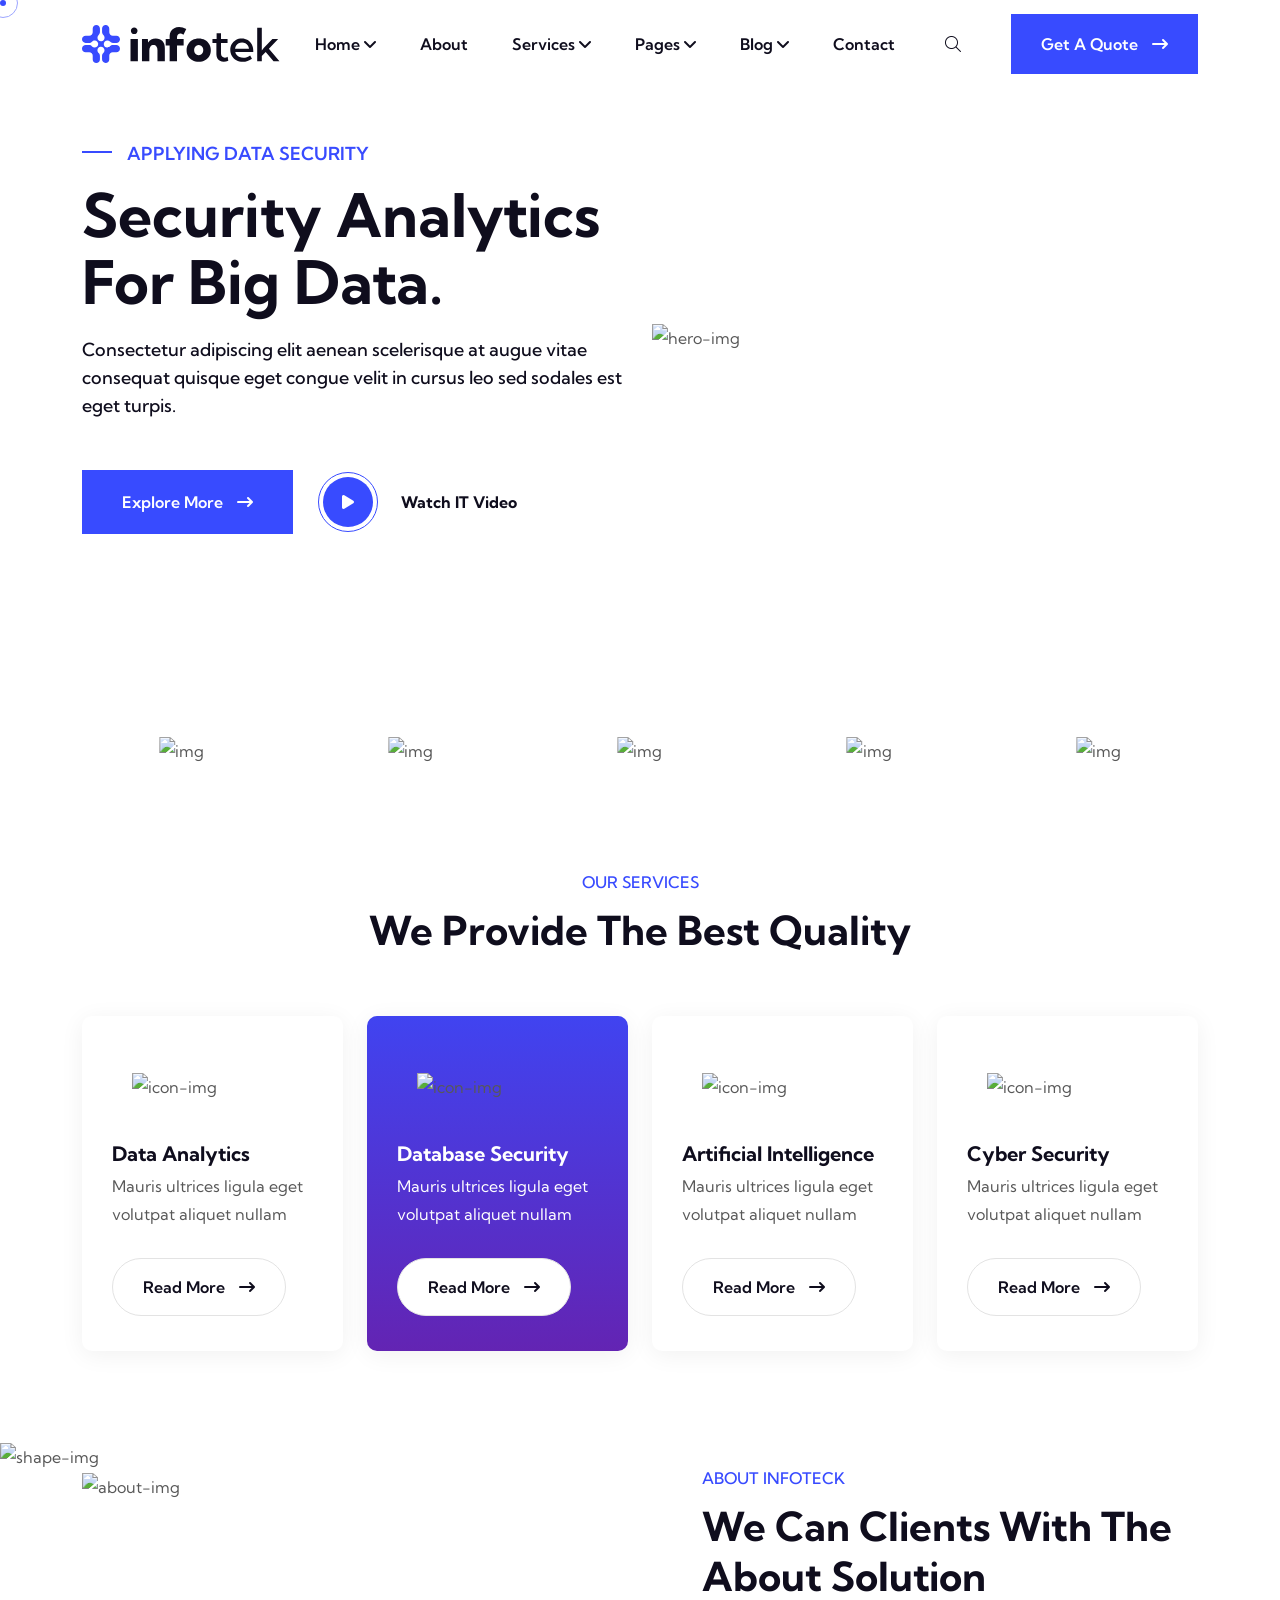
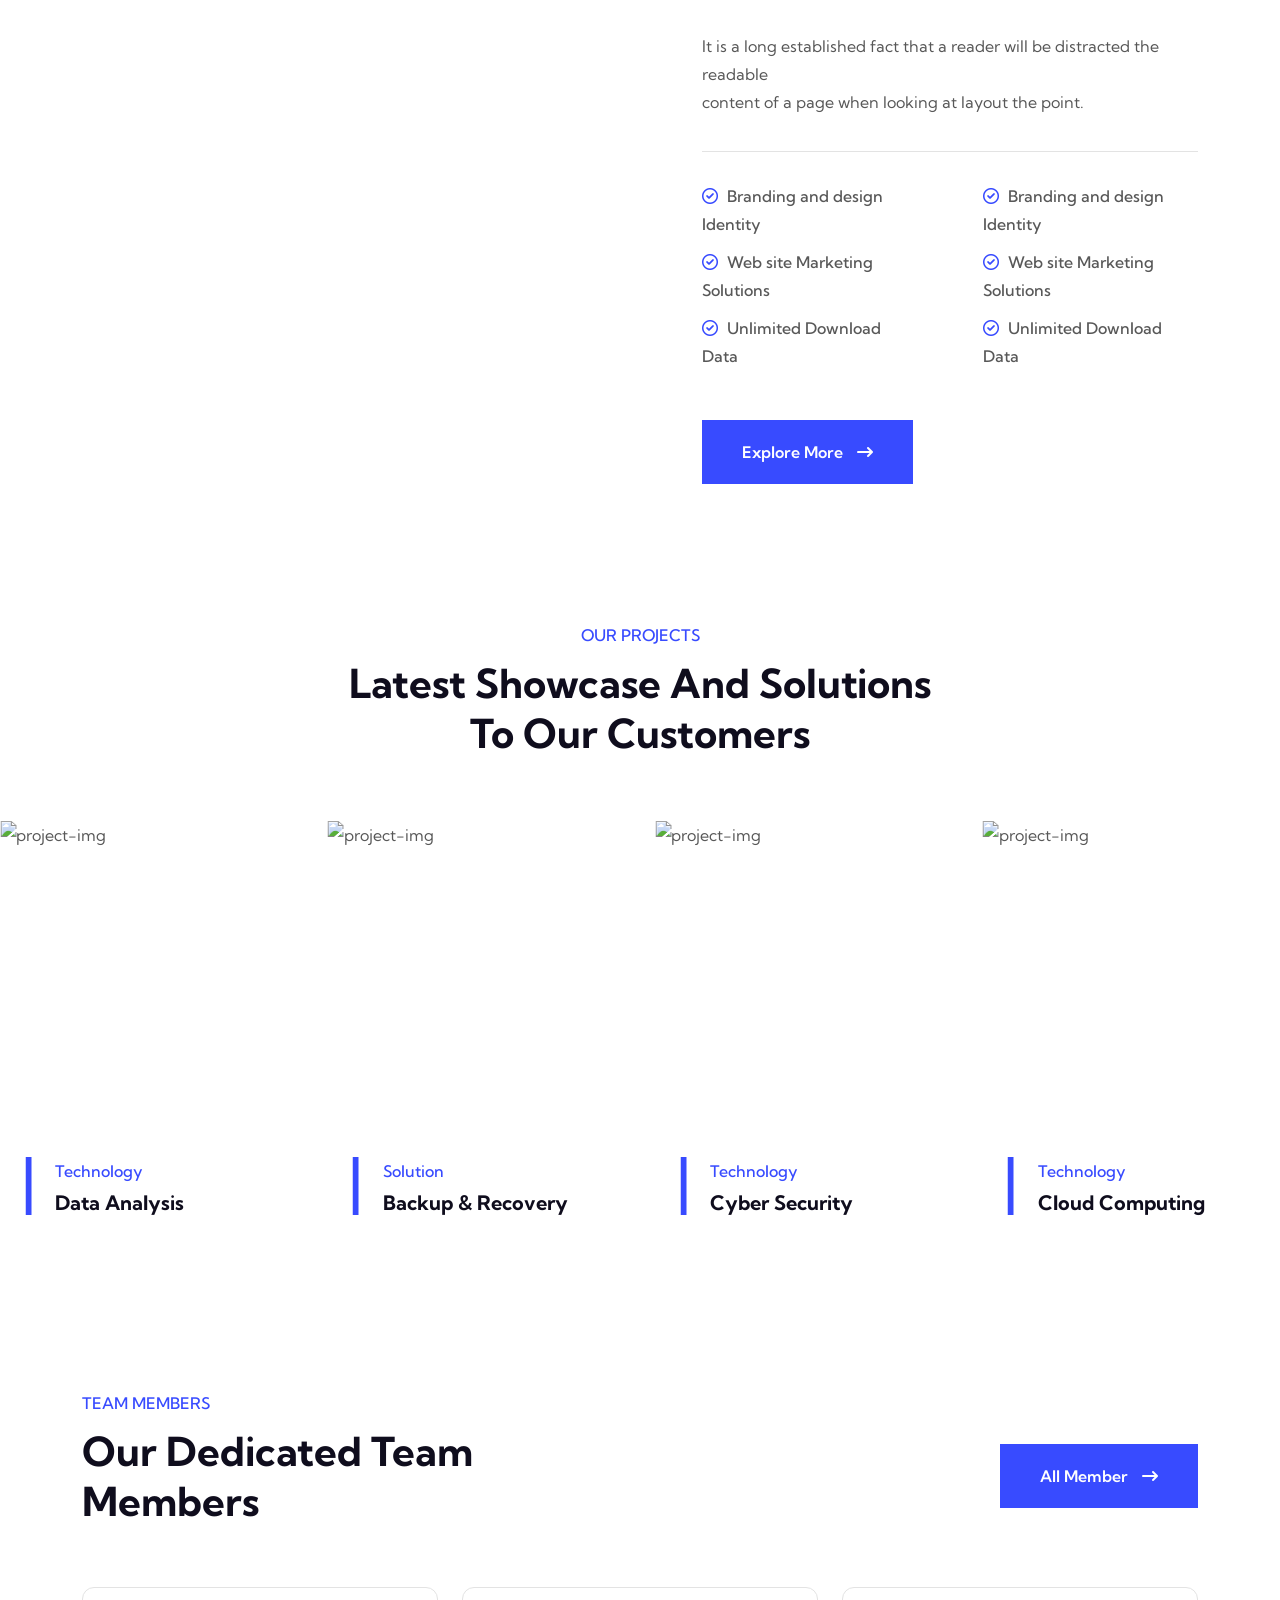
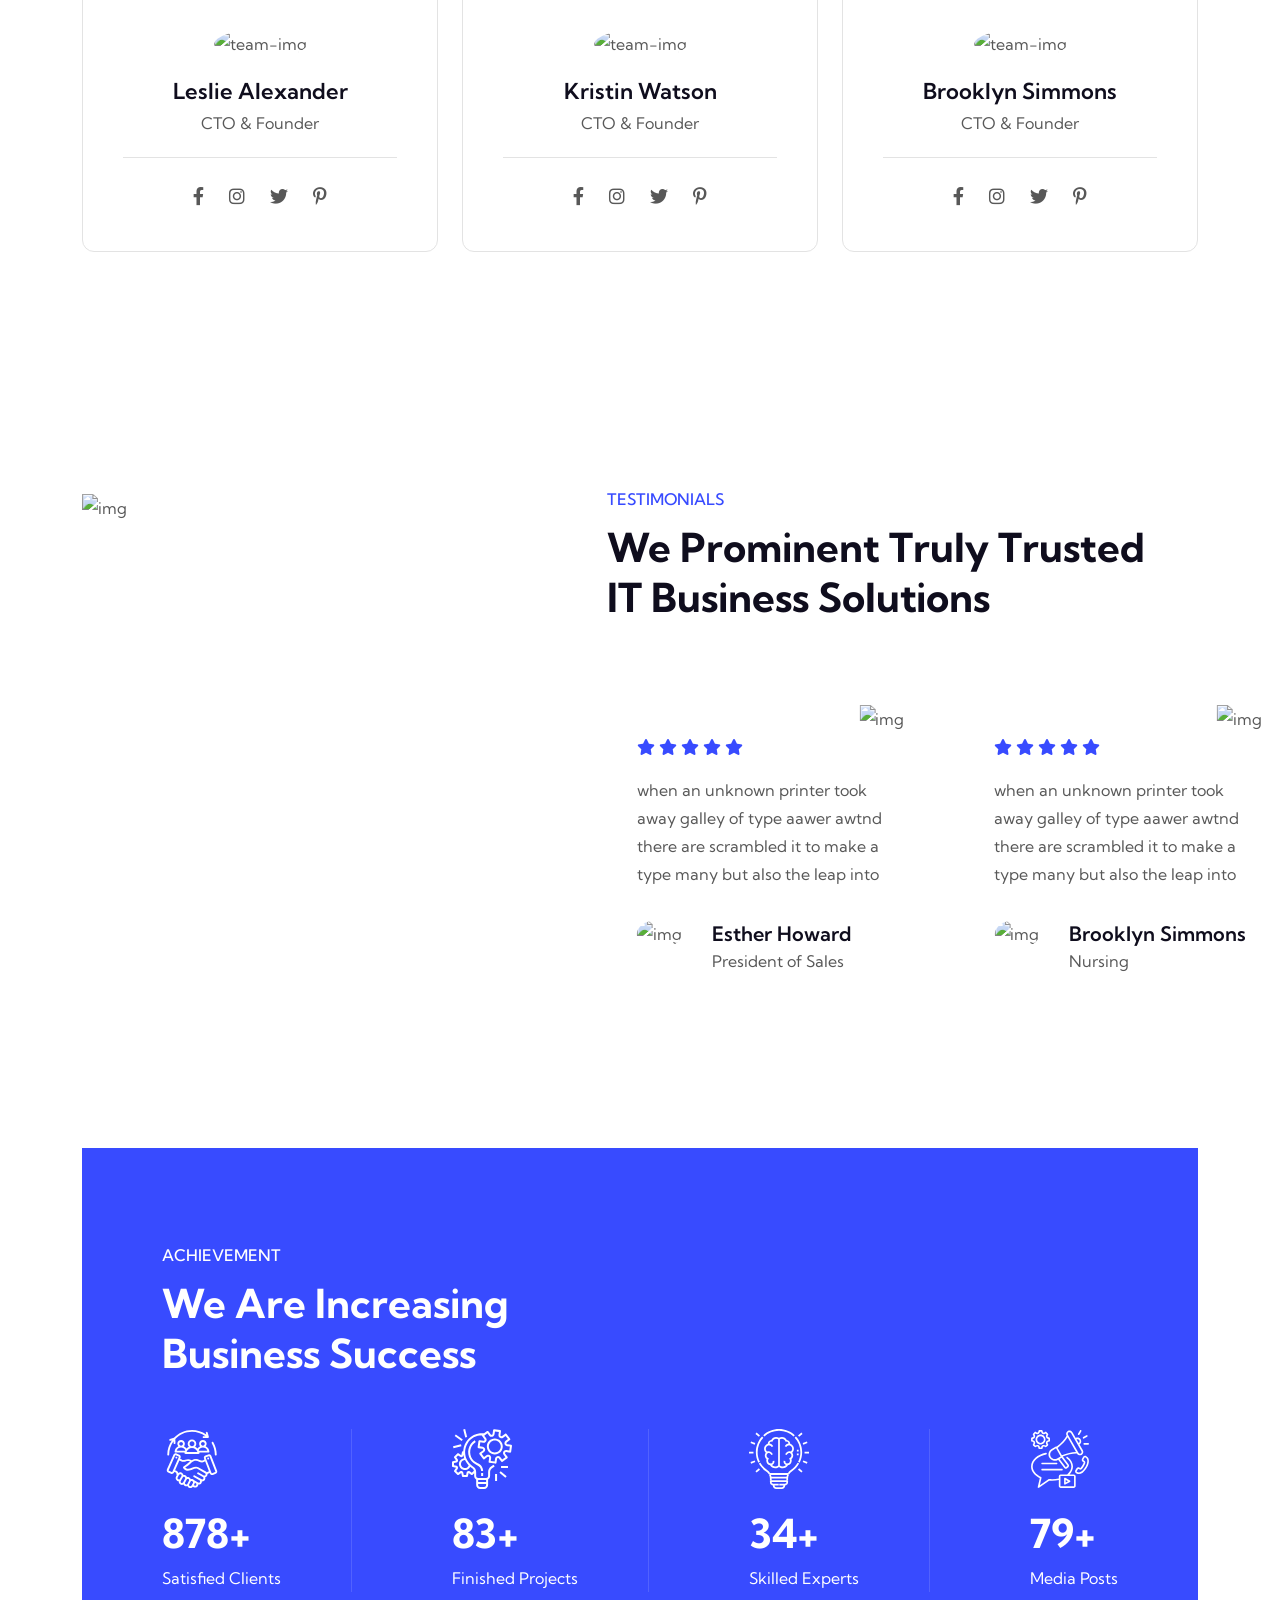
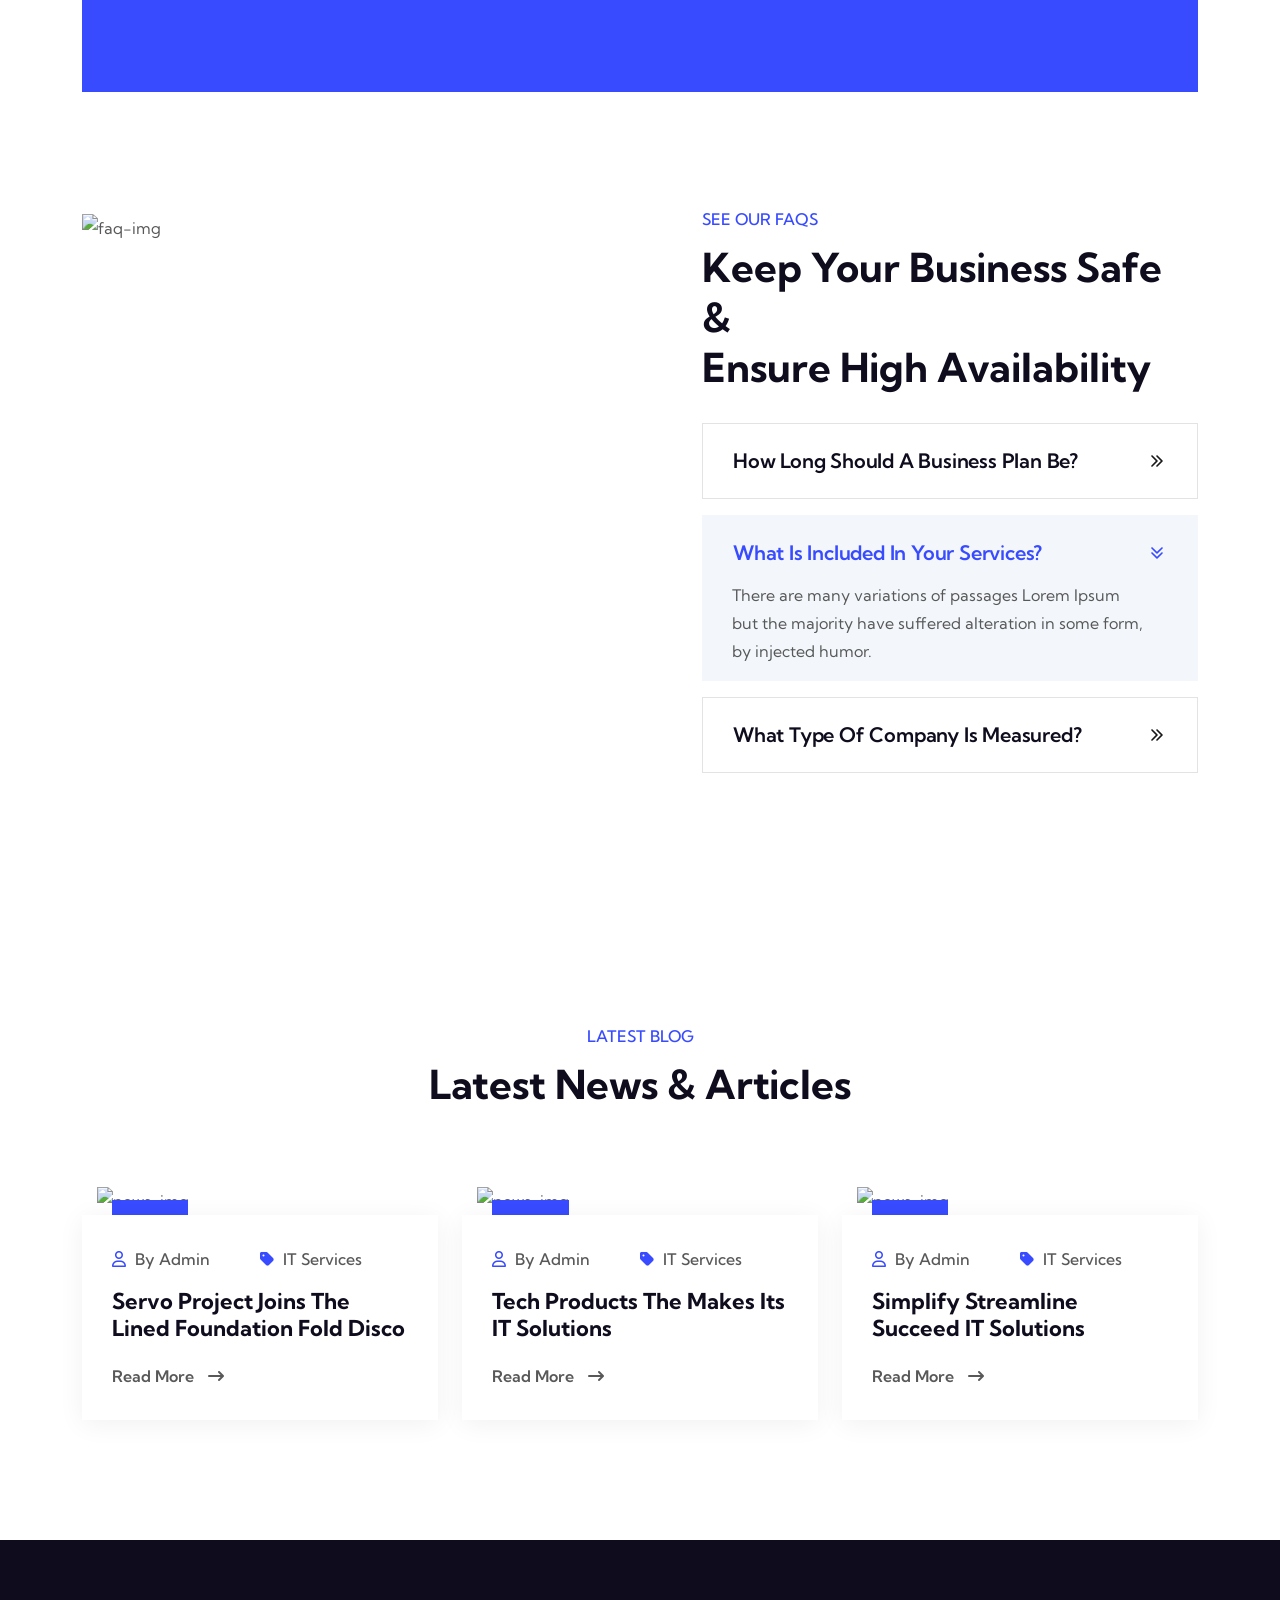
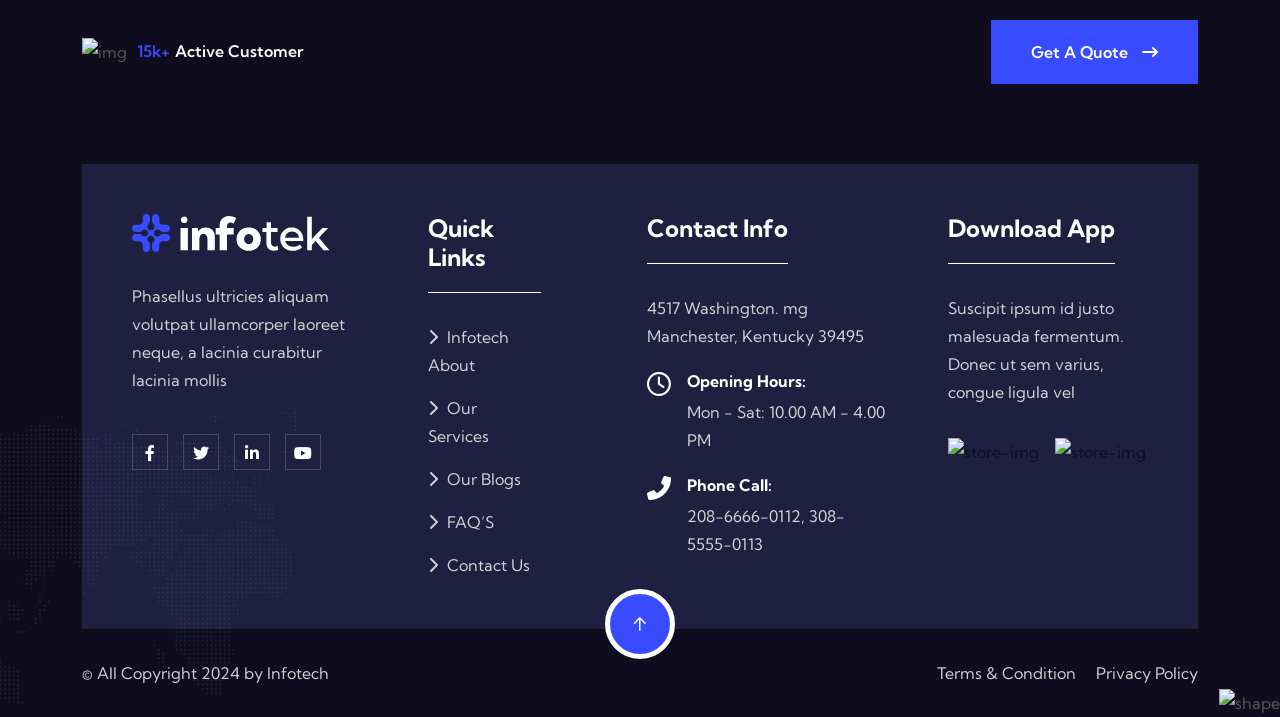
==== commit 8a1c7899: "ssasas" ====
--- a/rauljr/index.html
+++ b/rauljr/index.html
@@ -1241,7 +1241,7 @@
                 </a>
             </div>
         </footer>
-
+ 
         <!--<< All JS Plugins >>-->
         <script src="assets/js/jquery-3.7.1.min.js"></script>
         <!--<< Viewport Js >>-->
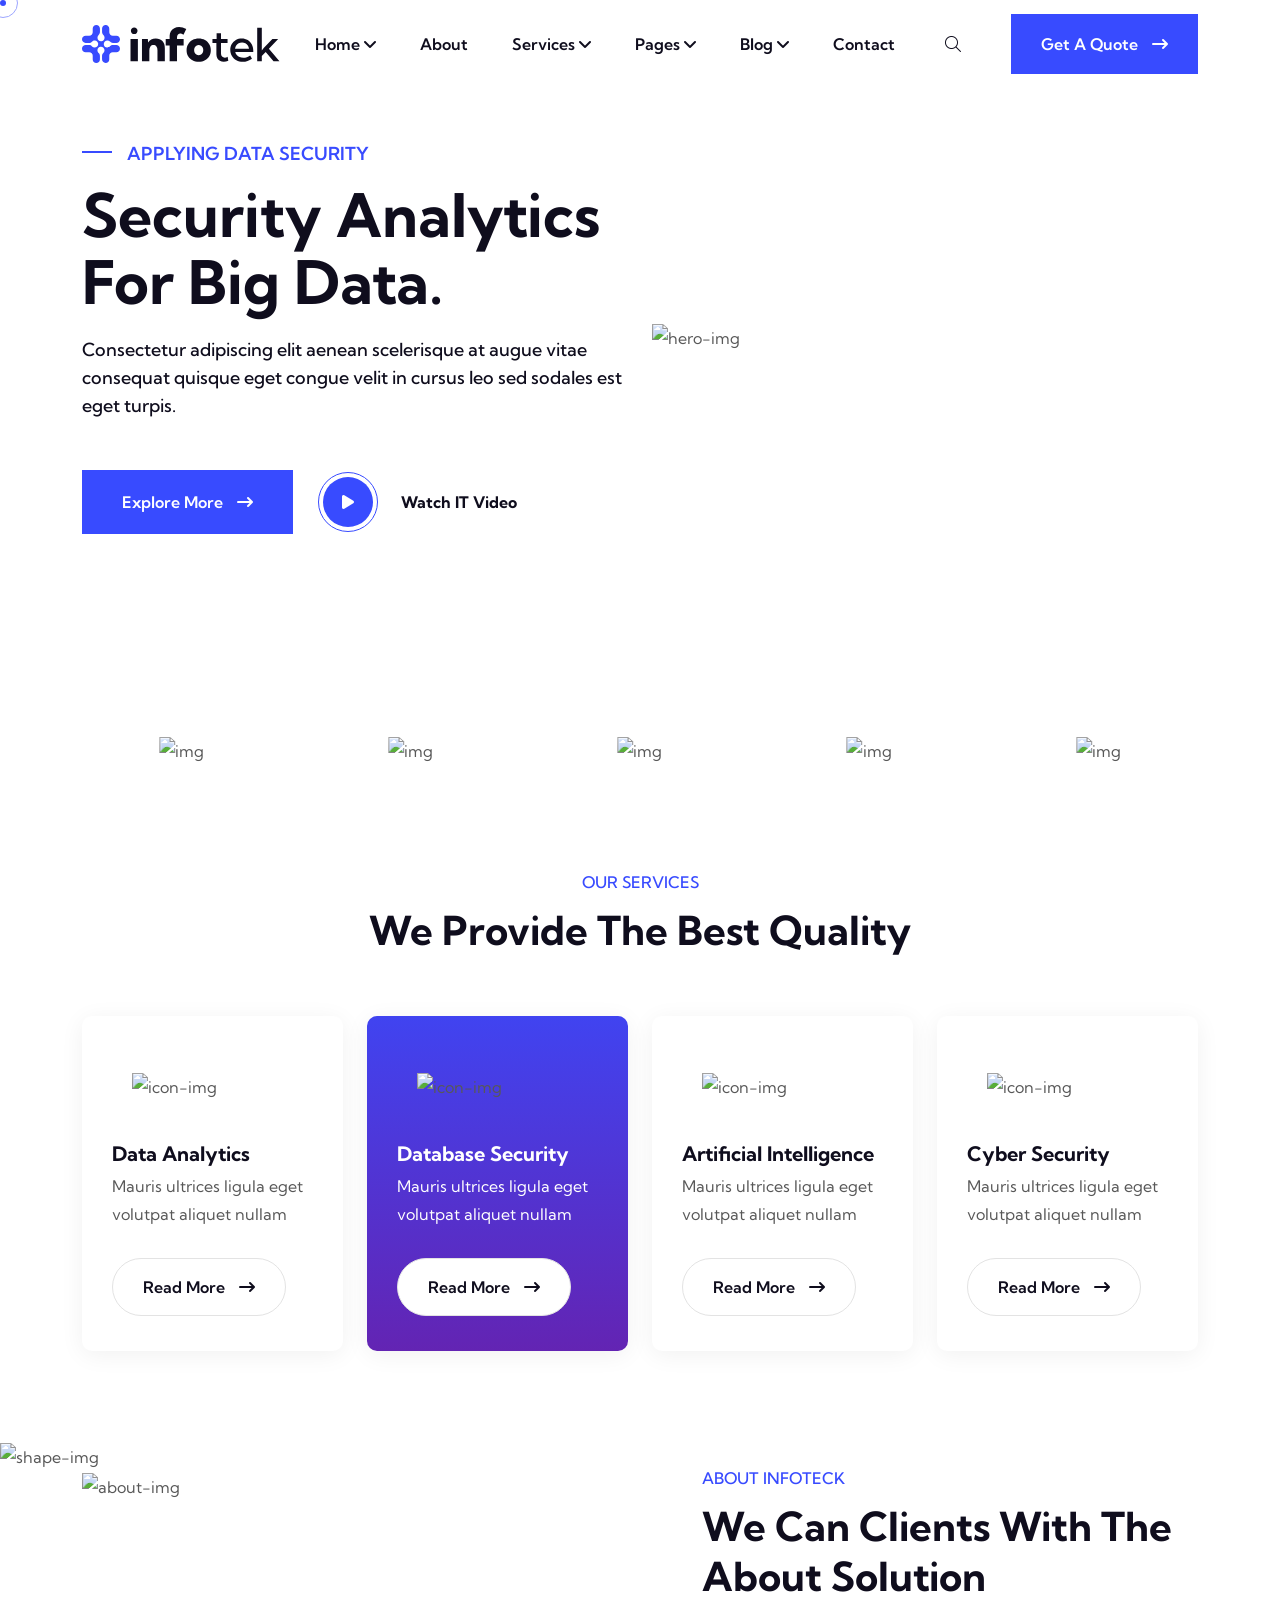
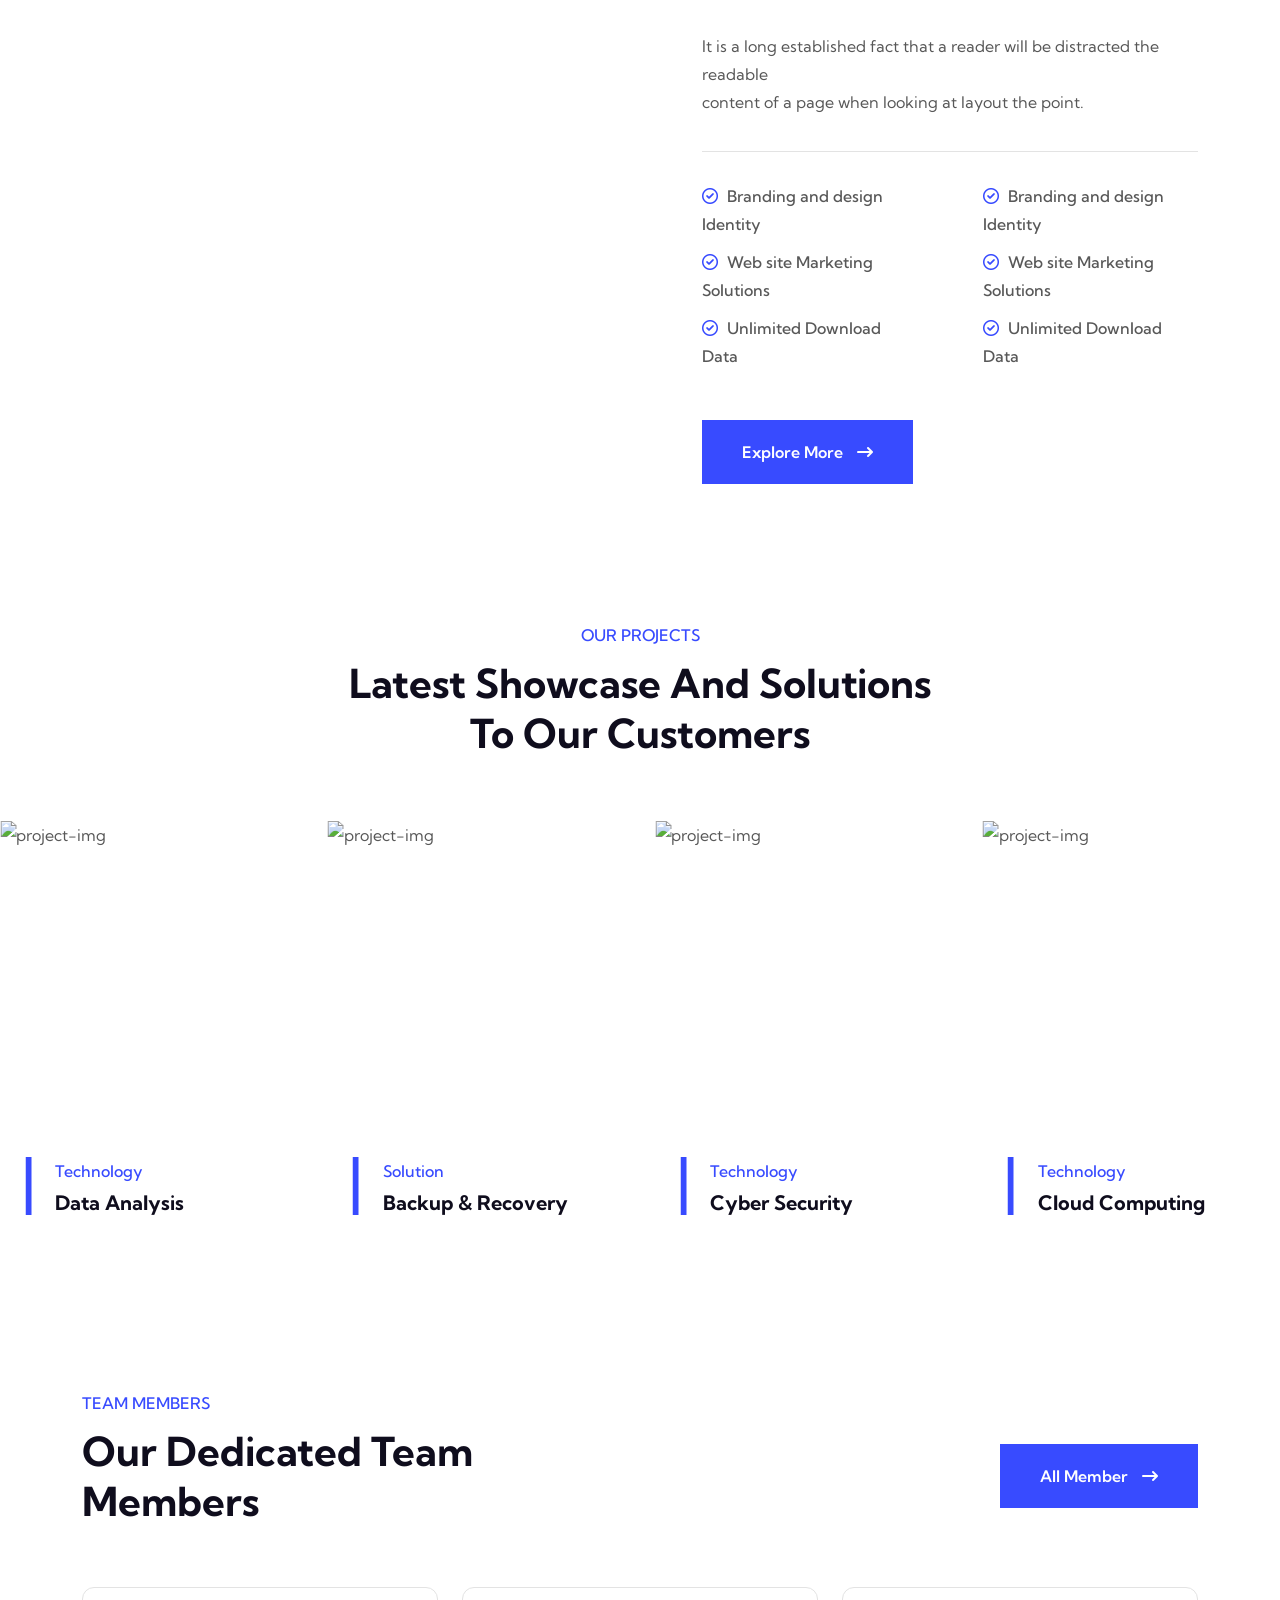
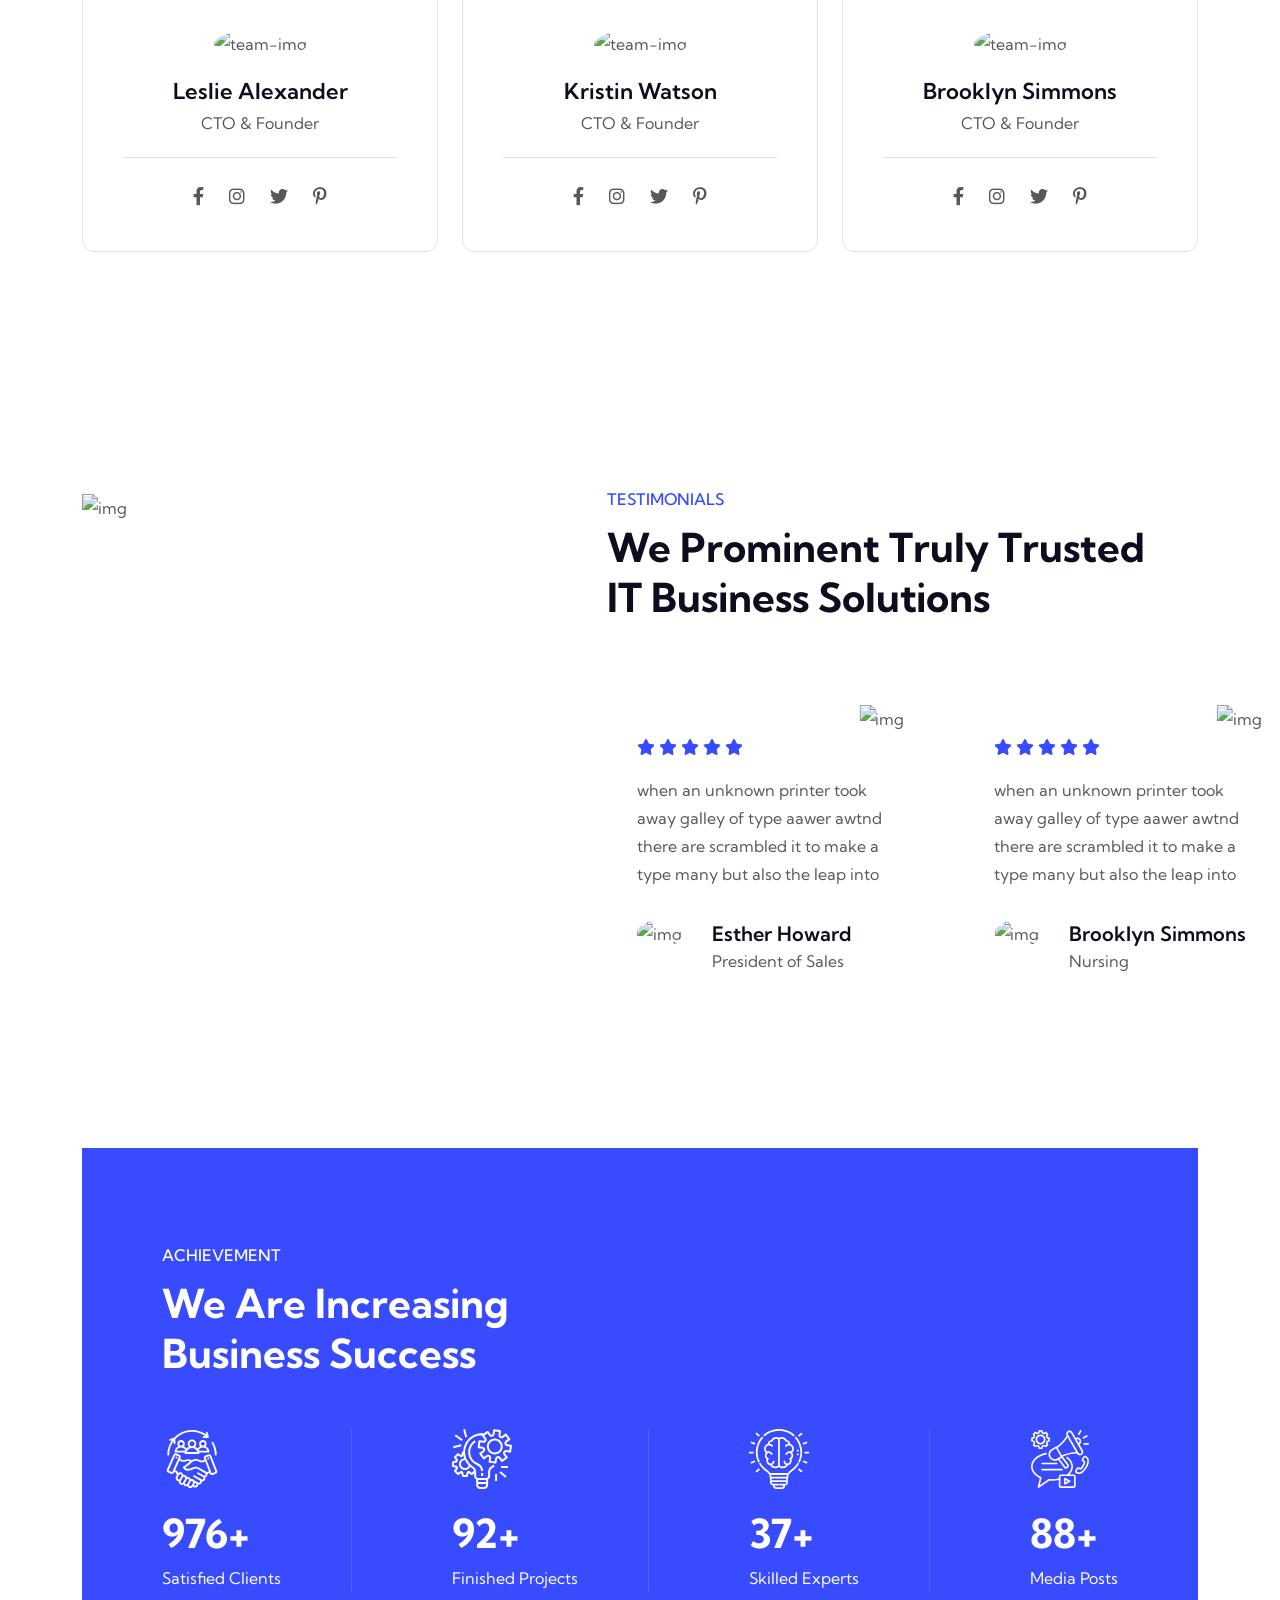
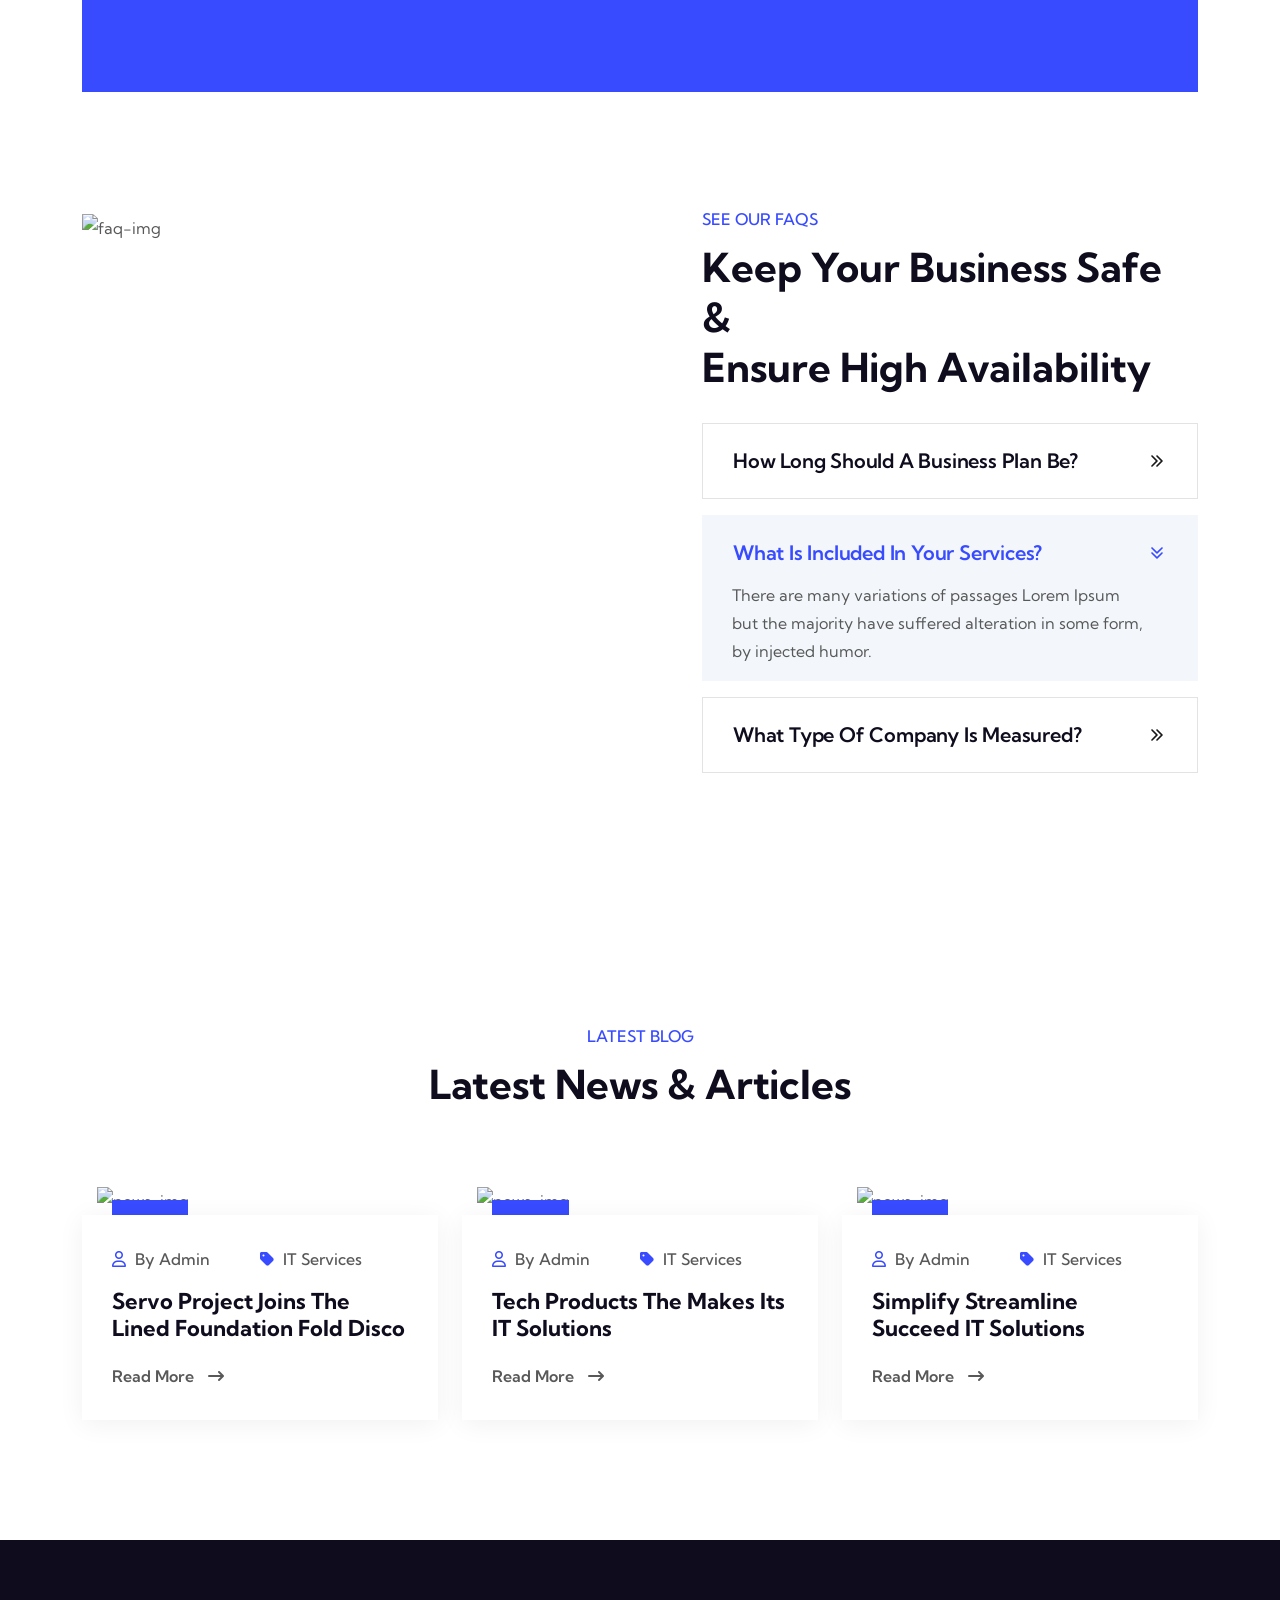
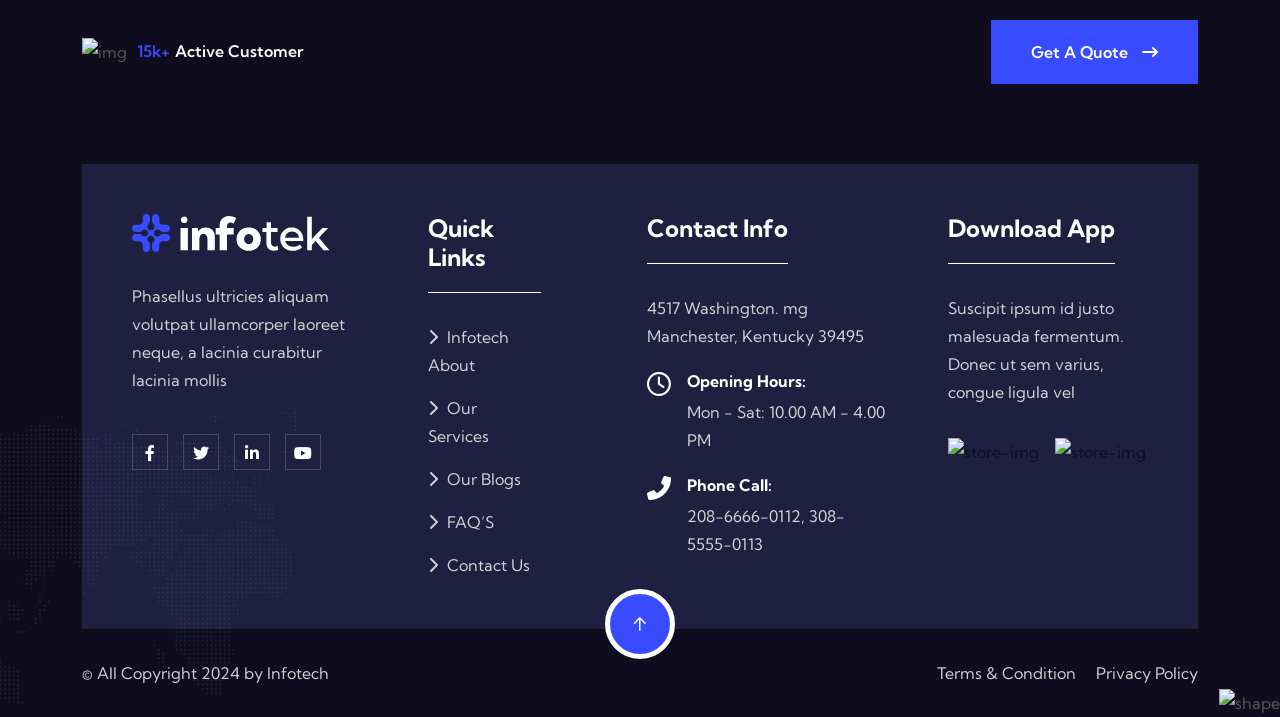
==== commit c4bfc40d: "aas" ====
--- a/rauljr/index.html
+++ b/rauljr/index.html
@@ -1241,7 +1241,7 @@
                 </a>
             </div>
         </footer>
- 
+        
         <!--<< All JS Plugins >>-->
         <script src="assets/js/jquery-3.7.1.min.js"></script>
         <!--<< Viewport Js >>-->
